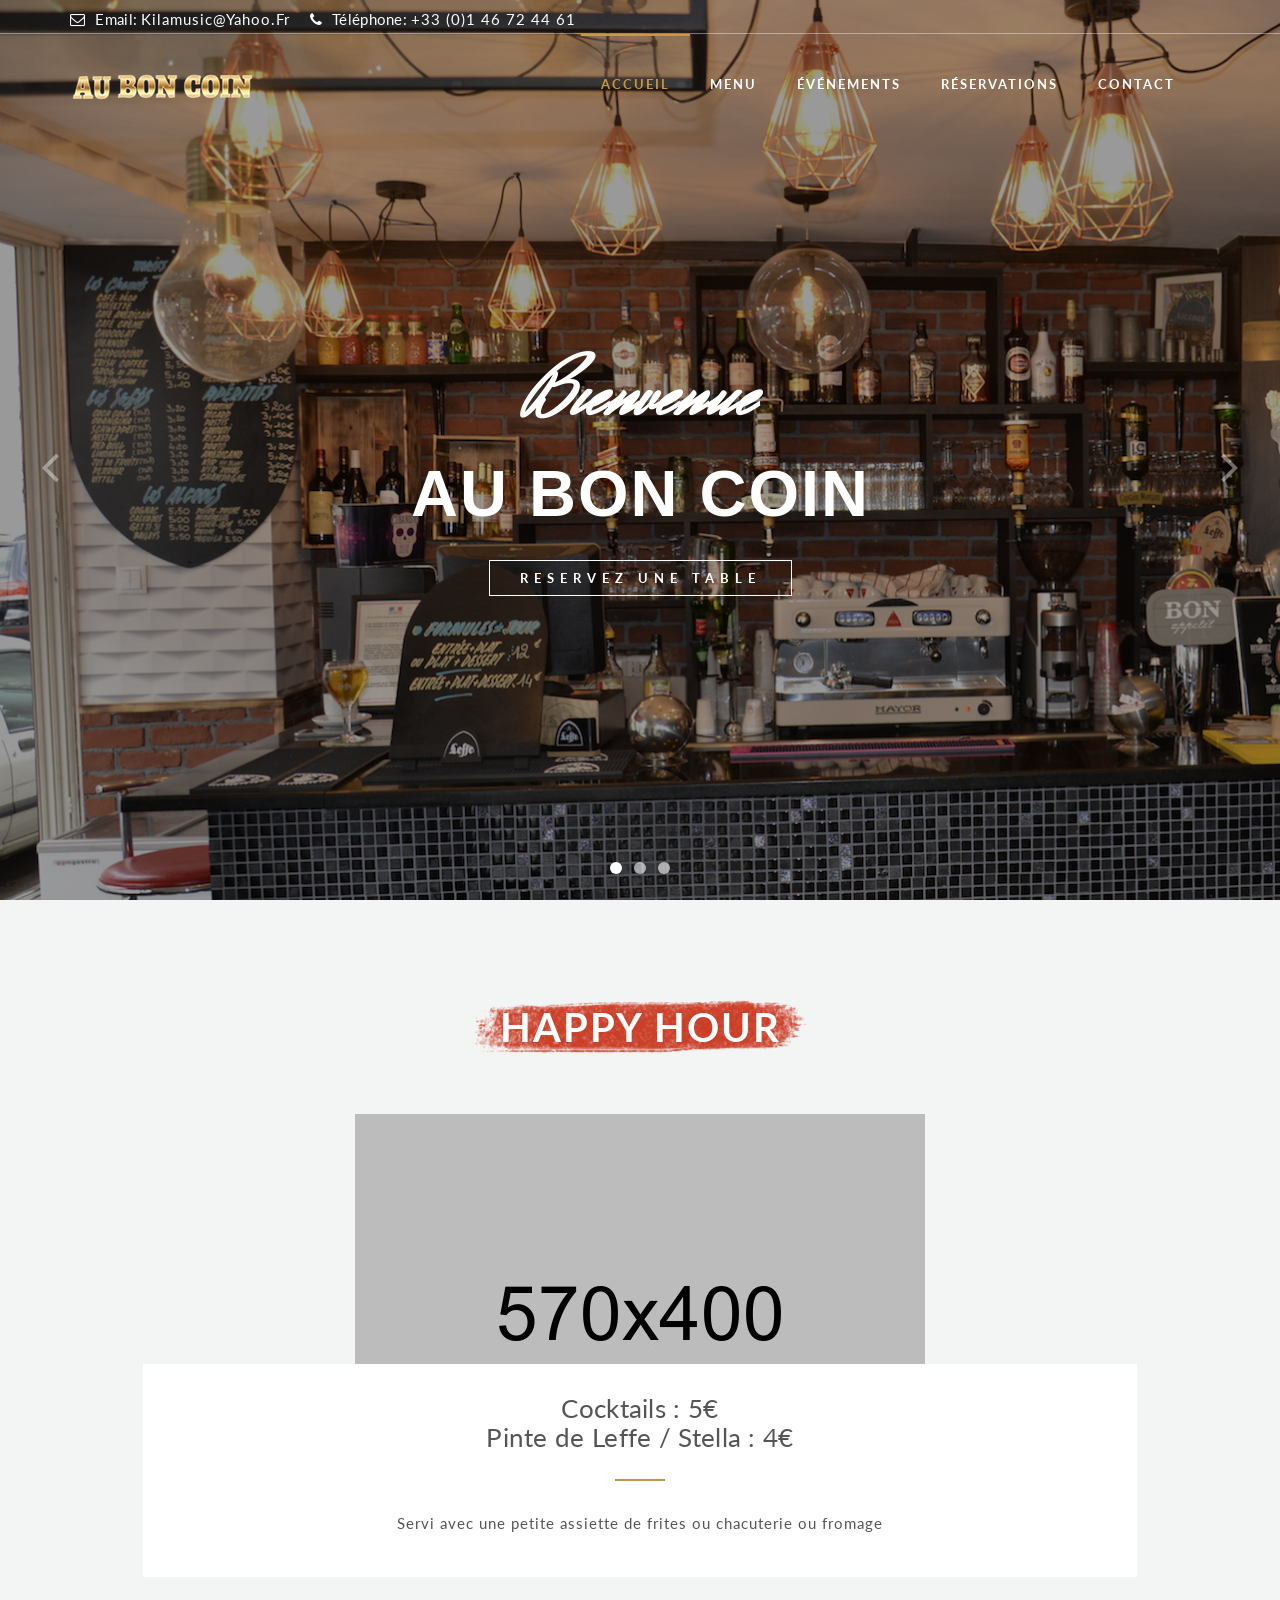
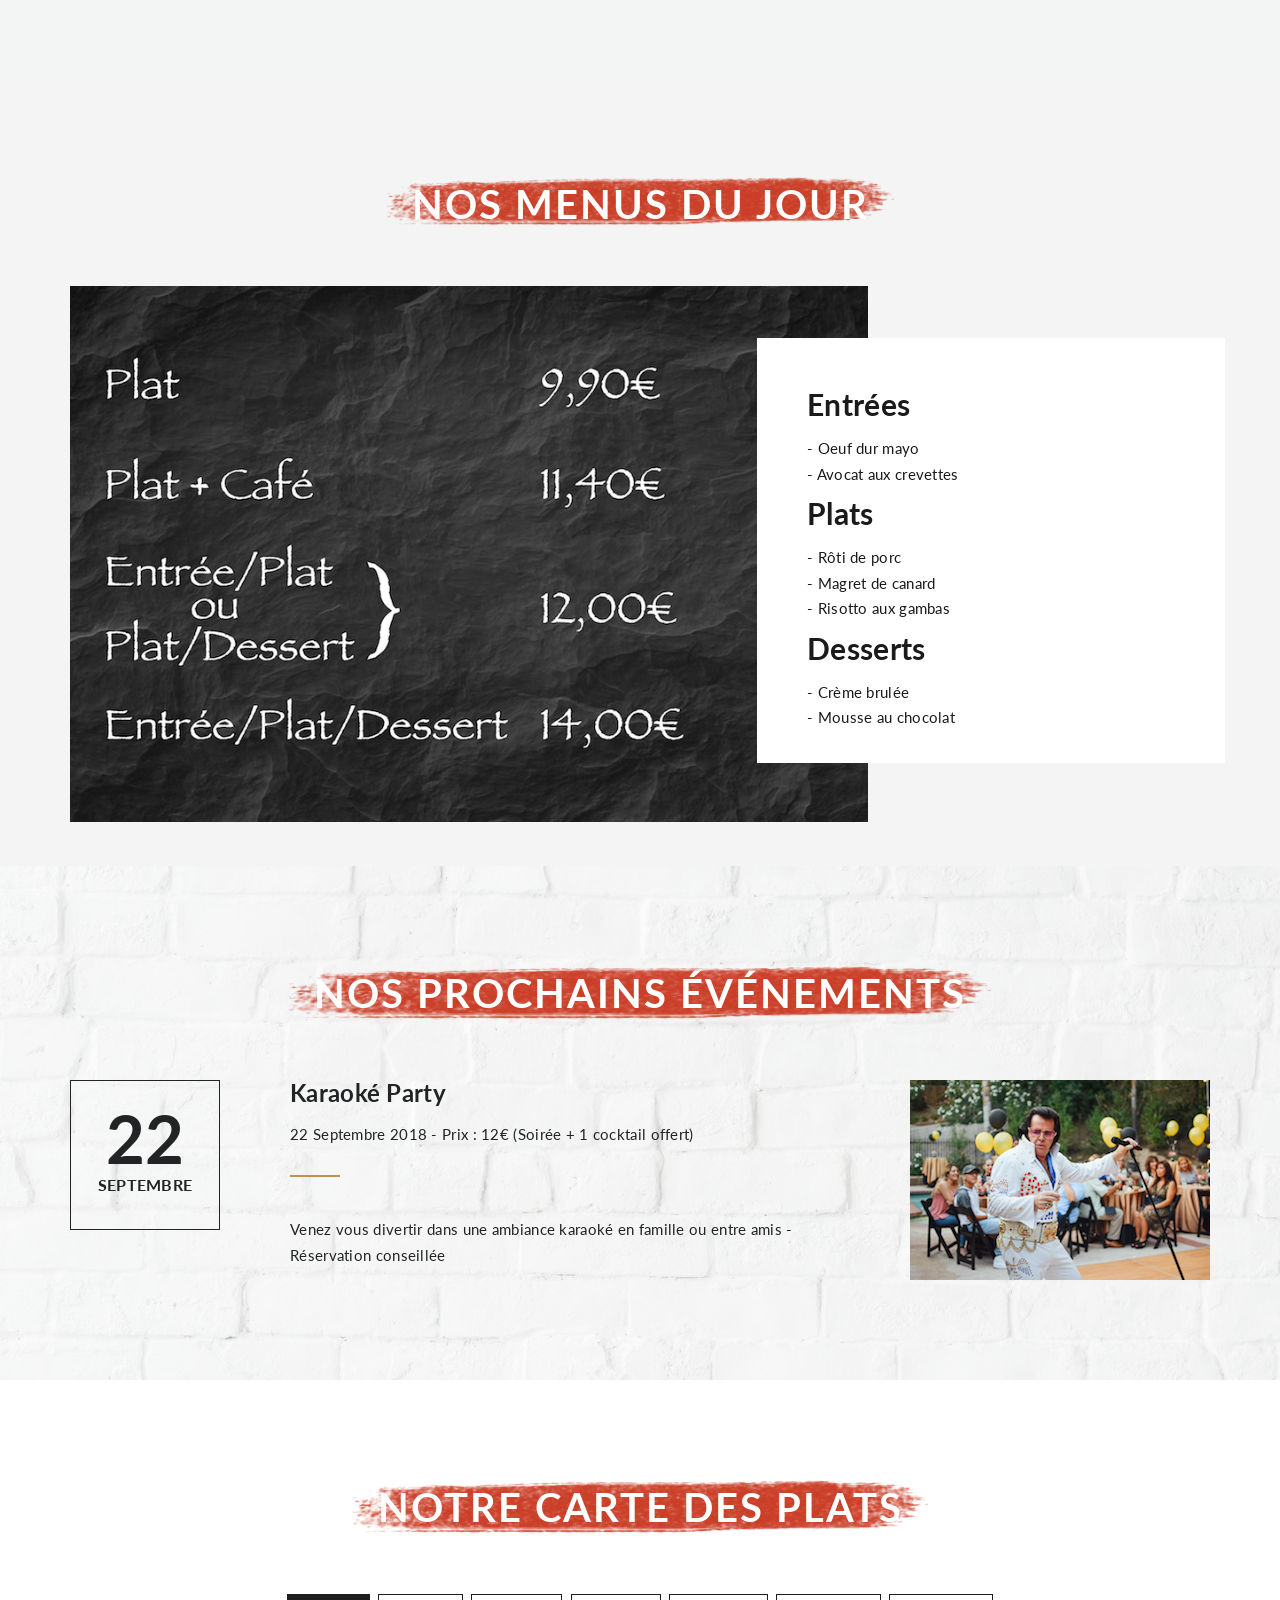
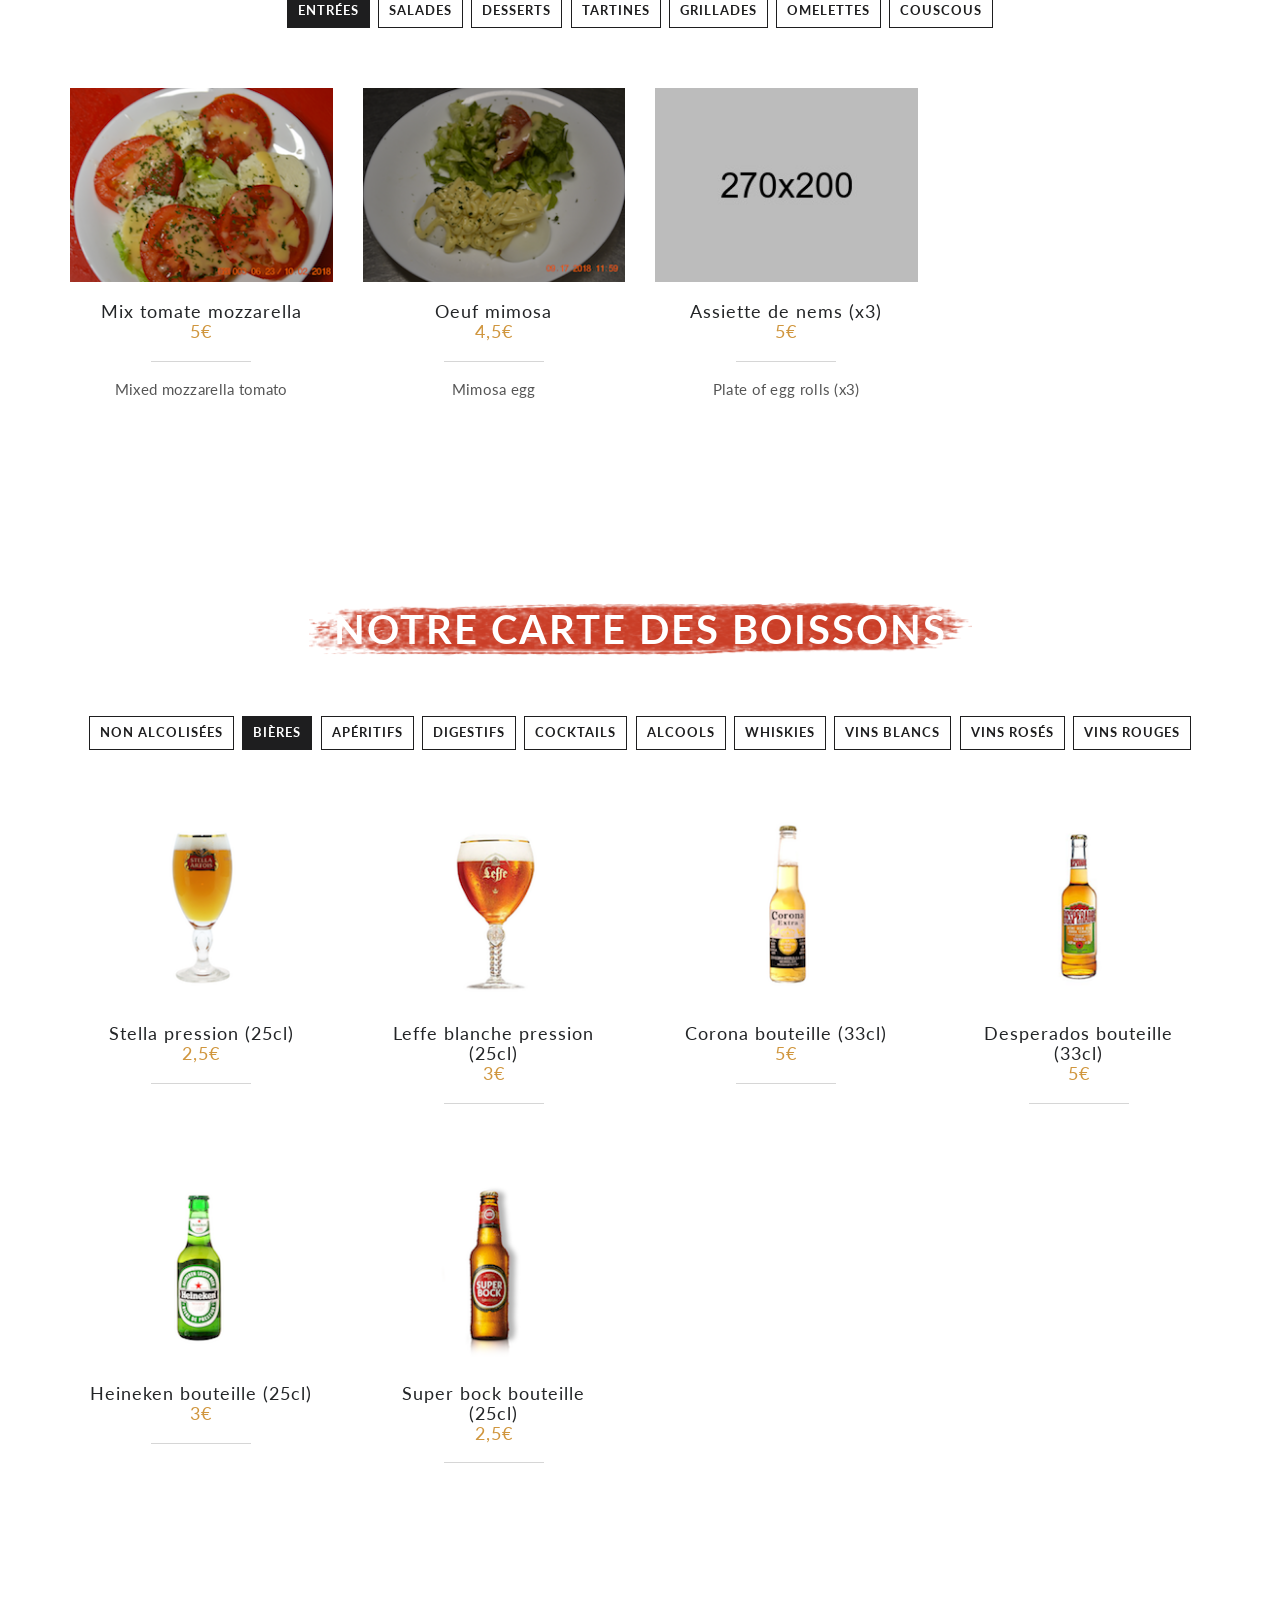
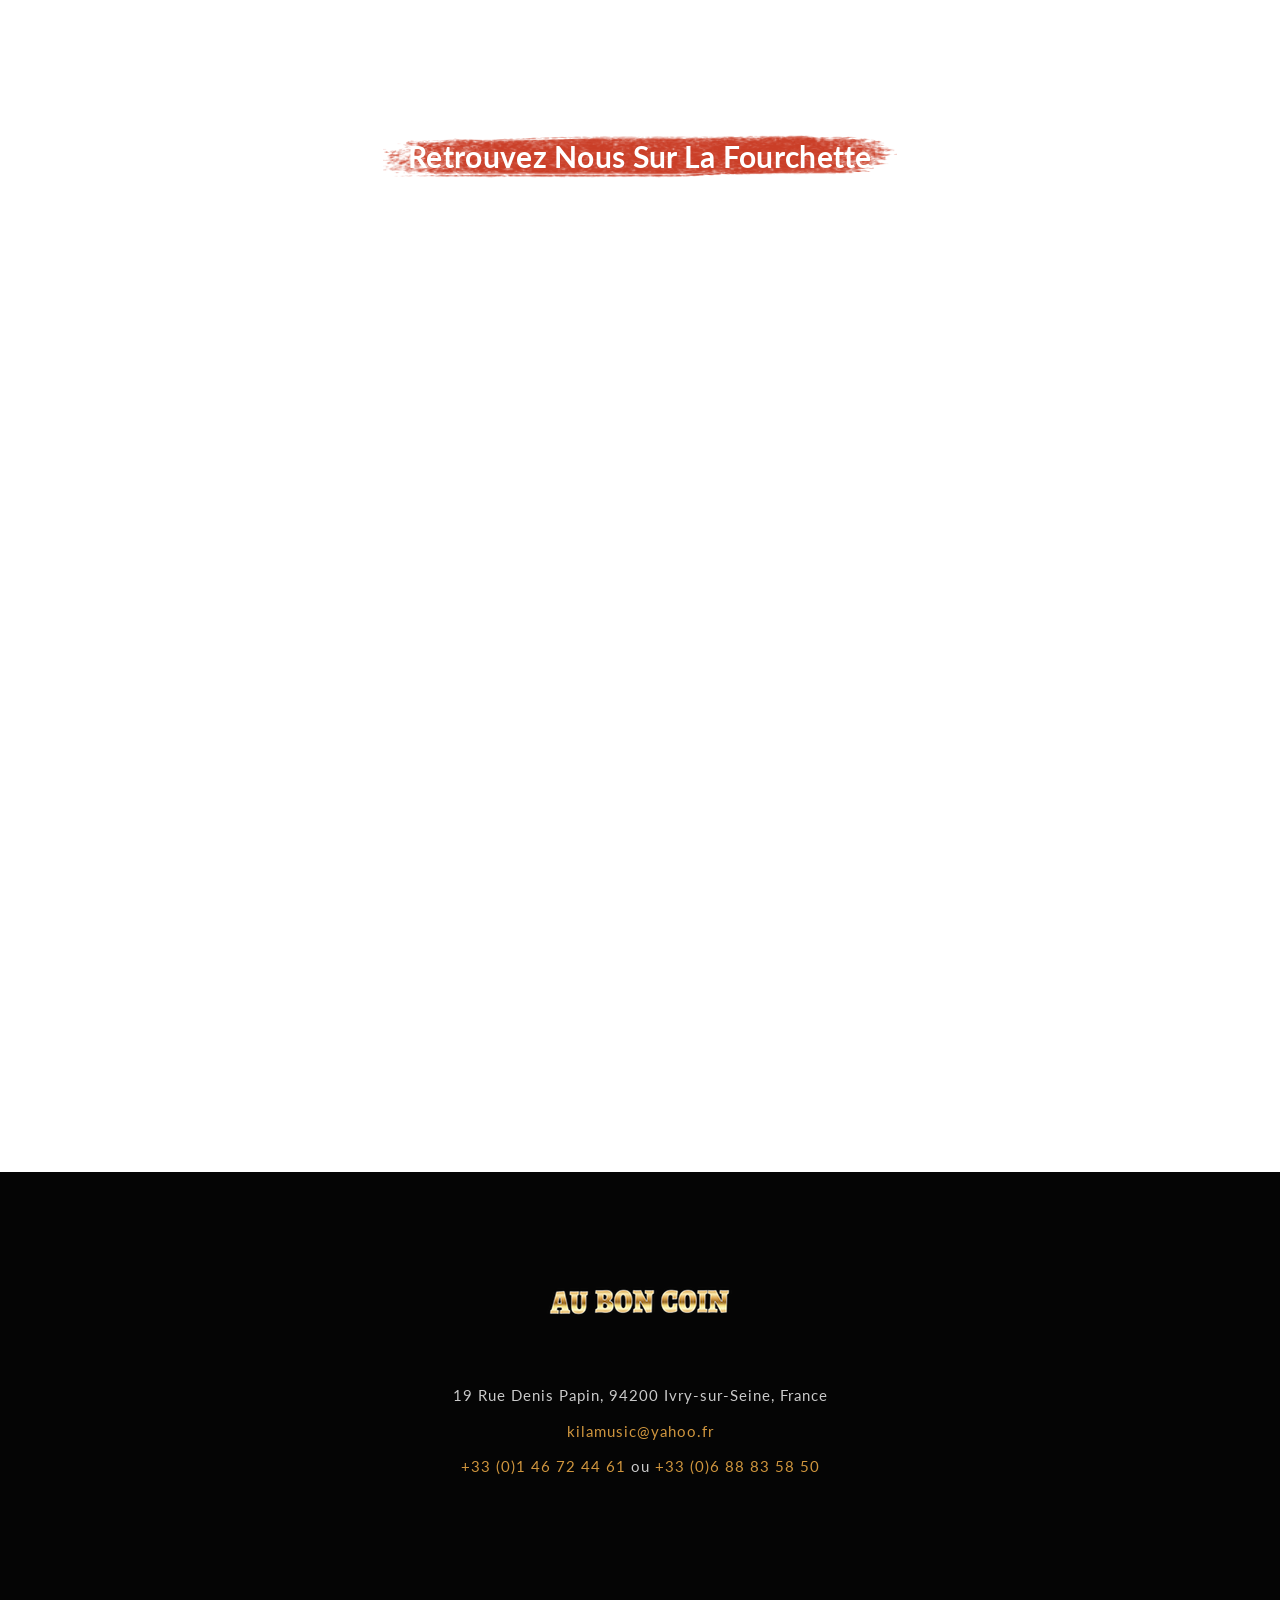
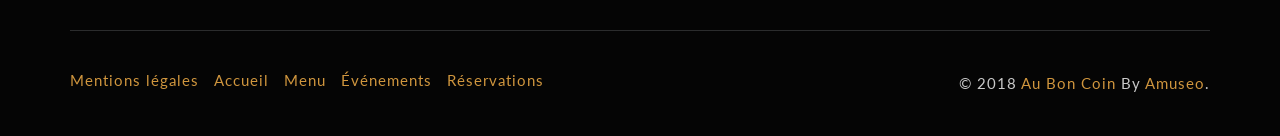
==== Site/owl-restaurant/index.html @ 26fad0d8 "photo + happy hour" ====
<!doctype html>
<!--[if lt IE 7]>      <html class="no-js lt-ie9 lt-ie8 lt-ie7" lang=""> <![endif]-->
<!--[if IE 7]>         <html class="no-js lt-ie9 lt-ie8" lang=""> <![endif]-->
<!--[if IE 8]>         <html class="no-js lt-ie9" lang=""> <![endif]-->
<!--[if gt IE 8]><!-->
<html class="no-js" lang="fr">
<!--<![endif]-->

<head>
    <!--====== USEFULL META ======-->
    <meta charset="UTF-8">
    <meta http-equiv="X-UA-Compatible" content="IE=edge">
    <meta name="viewport" content="width=device-width, initial-scale=1">
    <meta name="description" content="Restaurant Au Bon Coin à Ivry sur Seine, consulter notre menu et effectuer une reservation." />
    <meta name="keywords" content="Video, youtube, vimeo" />
    <meta property="og:title" content="Au Bon Coin Ivry sur Seine | Accueil"/>
    <meta property="og:type" content="website"/>
    <meta property="og:image" content="img/logo/apple-touch-icon-144x144.png"/>
    <meta property="og:url" content="https://auboncoin-ivry.fr"/>
    <meta property="og:title" content="Au Bon Coin"/>
    <meta property="og:description" content="Restaurant Au Bon Coin à Ivry sur Seine, consulter notre menu et effectuer une reservation."/>

    <!--====== TITLE TAG ======-->
    <title>Au Bon Coin Ivry sur Seine | Accueil</title>

    <!--====== FAVICON ICON =======-->
    <link rel="shortcut icon" type="image/ico" href="img/favicon.png" />

    <!--====== STYLESHEETS ======-->
    <link rel="stylesheet" href="css/normalize.css">
    <link rel="stylesheet" href="css/animate.css">
    <link rel="stylesheet" href="css/pogo-slider.css">
    <link rel="stylesheet" href="css/owl.carousel.css">
    <link rel="stylesheet" href="css/datepicker.css">
    <link rel="stylesheet" href="css/timepicker.min.css">
    <link rel="stylesheet" href="css/magnific-popup.css">
    <link href="css/bootstrap.min.css" rel="stylesheet">
    <link href="css/font-awesome.min.css" rel="stylesheet">

    <!--====== MAIN STYLESHEETS ======-->
    <link href="style.css" rel="stylesheet">
    <link href="css/responsive.css" rel="stylesheet">

    <script src="js/vendor/modernizr-2.8.3.min.js"></script>
    <!--[if lt IE 9]>
        <script src="//oss.maxcdn.com/html5shiv/3.7.2/html5shiv.min.js"></script>
        <script src="//oss.maxcdn.com/respond/1.4.2/respond.min.js"></script>
        <![endif]-->
</head>

<body class="home-three">

    <!--[if lt IE 8]>
        <p class="browserupgrade">You are using an <strong>outdated</strong> browser. Please <a href="http://browsehappy.com/">upgrade your browser</a> to improve your experience.</p>
    <![endif]-->

    <!--- PRELOADER -->
    <div class="preeloader">
        <div class="preloader-spinner"><i class="fa fa-cutlery"></i></div>
    </div>

    <!--SCROLL TO TOP-->
    <a href="#slider" class="scrolltotop"><i class="fa fa-long-arrow-up"></i></a>

    <!--START TOP AREA-->
    <header class="top-area" id="home">
        <div class="header-top-area">
            <div class="top-bar">
                <div class="container">
                    <div class="row">
                        <div class="col-md-7 col-lg-6 col-sm-8">
                            <div class="call-to-action">
                                <p><i class="fa fa-envelope-o"></i>Email: <a href="#">kilamusic@yahoo.fr</a></p>
                                <p><i class="fa fa-phone"></i>Téléphone: <a href="#">+33 (0)1 46 72 44 61 </a></p>
                            </div>
                        </div>
                    </div>
                </div>
            </div>

            <!--MAINMENU AREA-->
            <div class="mainmenu-area" id="mainmenu-area">
                <div class="mainmenu-area-bg"></div>
                <nav class="navbar">
                    <div class="container">
                        <div class="navbar-header">
                            <button class="collapsed navbar-toggle" type="button" data-toggle="collapse" data-target=".bs-example-js-navbar-scrollspy">
                                <span class="sr-only">Toggle navigation</span>
                                <span class="icon-bar"></span>
                                <span class="icon-bar"></span>
                                <span class="icon-bar"></span>
                            </button>
                            <a href="index.html" class="navbar-brand"><img src="img/main_logo_black.png" alt="logo"></a>
                            <a href="index.html" class="navbar-brand white"><img src="img/main_logo.png" alt="logo"></a>
                        </div>
                        <div class="collapse navbar-collapse bs-example-js-navbar-scrollspy">

                            <ul id="nav" class="nav navbar-nav cl-effect-11">
                                <li class="active"><a class="at-drop-down" href="index.html">Accueil <i class="hidden-md hidden-lg fa fa-angle-down"></i></a></li>
                                <li><a href="carte.html">Menu</a></li>
                                <li><a class="at-drop-down" href="events.html">Événements <i class="hidden-md hidden-lg fa fa-angle-down"></i></a></li>
                                <li><a href="reservation.html">Réservations</a></li>
                                <li><a href="contact.html">Contact</a></li>
                            </ul>
                        </div>
                    </div>
                </nav>
            </div>
            <!--END MAINMENU AREA END-->
        </div>

        <!--HHOME SLIDER AREA-->
        <div class="slider-area" id="slider">
            <div class="pogoSlider">
                <div class="pogoSlider-slide" data-transition="fade" data-duration="1500" style="background:url(img/slider/fond1.png) no-repeat scroll 0 0 / cover;">
                    <h2 class="pogoSlider-slide-element" data-in="expand" data-out="expand" data-duration="700">Bienvenue</h2>
                    <h1 class="pogoSlider-slide-element" data-in="expand" data-out="expand" data-duration="1500"><span>Au bon coin</span></h1>
                    <h3 class="pogoSlider-slide-element" data-in="expand" data-out="expand" data-duration="2300"><a href="reservation.html">Reservez une table</a></h3>
                </div>
                <div class="pogoSlider-slide" data-transition="fade" style="background:url(img/slider/fond2.png) no-repeat scroll 0 0 / cover;">
                    <h2 class="pogoSlider-slide-element" data-in="expand" data-out="expand" data-duration="700">Nos menus</h2>
                    <h1 class="pogoSlider-slide-element" data-in="expand" data-out="expand" data-duration="1500">Regardez la carte <span>du jour !</span></h1>
                    <h3 class="pogoSlider-slide-element" data-in="expand" data-out="expand" data-duration="2300"><a href="carte.html">Nos menus du jour</a></h3>
                </div>
                <div class="pogoSlider-slide" data-transition="fade" style="background:url(img/slider/fond3.png) no-repeat scroll 0 0 / cover;">
                    <h2 class="pogoSlider-slide-element" data-in="expand" data-out="expand" data-duration="700">Nos évènements</h2>
                    <h1 class="pogoSlider-slide-element" data-in="expand" data-out="expand" data-duration="1500">Toutes les semaines, <span>changez d'ambiance</span></h1>
                    <h3 class="pogoSlider-slide-element" data-in="expand" data-out="expand" data-duration="2300"><a href="events.html">Nos évènements</a></h3>
                </div>
            </div>
        </div>
        <!--HOME SLIDER AREA END-->

    </header>
    <!--END TOP AREA-->

    <!--BLOG AREA-->
    <section class="blog-area section-padding">
        <div class="container wow fadeIn">
            <div class="row">
                    <div class="area-title text-center">
                        <h3>Happy Hour</h3>
                    </div>
            </div>
            <div class="row">

                    <div class="single-post text-center">
                        <div class="blog-post-img ">
                            <img src="img/blog/blog-2.jpg" alt="">
                        </div>
                        <div class="post-details">

                            <h3>Cocktails : 5€ </br>Pinte de Leffe / Stella : 4€</h3>

                            <p class="post-meta">Servi avec une petite assiette de frites ou chacuterie ou fromage</p>
                        </div>
                </div>
            </div>
        </div>
    </section>
    <!--BLOG AREA END-->
    <!--PROMOTIONS AREA-->
    <section class="style-three home-three promotions-area section-padding">
        <div class="promotion-area-bg"></div>
        <div class="container wow fadeIn">
            <div class="row">
                <div class="col-md-12 col-lg-12 col-sm-12 col-xs-12">
                    <div class="area-title text-center">
                        <h3>Nos menus du jour</h3>
                    </div>
                </div>
            </div>
            <div class="row">
                <div class="menu-discount-offer col-md-12 col-lg-12 col-sm-12 col-xs-12">
                    <div class="single-promotions">
                        <div class="promotions-img">
                            <img src="img/promotions/ardoise.png" alt="">
                        </div>
                        <div class="promotions-details">
                            <h3>Entrées </h3>
                            <p>- Oeuf dur mayo </br>- Avocat aux crevettes</p>
                            <h3>Plats </h3>
                            <p>- Rôti de porc </br>- Magret de canard </br>- Risotto aux gambas</p>
                            <h3>Desserts </h3>
                            <p>- Crème brulée </br>- Mousse au chocolat</p>

                        </div>
                    </div>


                </div>
            </div>
        </div>
    </section>
    <!--PROMOTIONS AREA END-->

    <!--EVENT AREA-->
    <section class="event-area section-padding">
        <div class="event-area-bg"></div>
        <div class="container wow fadeIn">
            <div class="row">
                <div class="col-md-12 col-lg-12 col-sm-12 col-xs-12">
                    <div class="area-title text-center">
                        <h3>Nos prochains Événements </h3>
                    </div>
                </div>
            </div>
            <div class="row event-list">
                <div class="col-md-12 col-lg-12 col-sm-12 col-xs-12">
                    <div class="single-event">
                        <div class="event-img">
                            <img src="img/event/event_karaoke.png" alt="">
                        </div>
                        <div class="event-content">
                            <div class="event-date">
                                <p><span>22</span>Septembre</p>
                            </div>
                            <div class="event-details">
                                <h3><a href="single-event.html">Karaoké Party</a></h3>
                                <p class="event-meta">22 Septembre 2018 - Prix : 12€ (Soirée + 1 cocktail offert)</p>
                                <p>Venez vous divertir dans une ambiance karaoké en famille ou entre amis - Réservation conseillée</p>
                            </div>
                        </div>
                    </div>

                    <!-- <div class="single-event">
                        <div class="event-img">
                            <img src="img/event/event_2.jpg" alt="">
                        </div>
                        <div class="event-content">
                            <div class="event-date">
                                <p><span>22</span>December</p>
                            </div>
                            <div class="event-details">
                                <h3><a href="single-event.html">Ktherine Ryan to host Event Awards 2017</a></h3>
                                <p class="event-meta"><a href="#">29 September 2017 </a>- 196 Manhattan, MY, USA</p>
                                <p>Comedian Katherine Ryan will present this year's Event Awards on 13 October at the iconic Eventim Apollo in Hammersmith, London.</p>
                            </div>
                        </div>
                    </div> -->
                </div>
            </div>
        </div>
    </section>
    <!--EVENT AREA END-->





    <!--MENUS AREA-->
    <section class="menus-area section-padding" id="menu1">
        <div class="container wow fadeIn">
            <div class="row">
                <div class="col-md-12 col-lg-12 col-sm-12 col-xs-12">
                    <div class="area-title text-center">
                        <h3>Notre carte des plats</h3>
                    </div>
                </div>
            </div>
            <div class="row">
                <div class="col-md-12 col-lg-12 col-sm-12 col-xs-12">
                    <div class="food-menu-list-menu">
                        <ul>
                            <li class="filter1" data-filter=".entree">Entrées</li>
                            <li class="filter1" data-filter=".salade">Salades</li>
                            <li class="filter1" data-filter=".dessert">Desserts</li>
                            <li class="filter1" data-filter=".tartine">Tartines</li>
                            <li class="filter1" data-filter=".grill">Grillades</li>
                            <li class="filter1" data-filter=".omelette">Omelettes</li>
                            <li class="filter1" data-filter=".couscous">Couscous</li>


                        </ul>
                    </div>
                </div>
            </div>
            <div class="row food-menu-list">
                <div class="mix col-md-3 col-lg-3 col-sm-6 col-xs-12 single-menu entree">
                    <div class="food-menu-img">
                        <a  class="menu-popup" data-effect="mfp-zoom-out"><img src="img/menu/tomate.png" alt=""></a>
                    </div>
                    <div class="food-menu-details">
                        <h4>Mix tomate mozzarella  <span class="menu-price">5€</span></h4>
                        <p class="menu-speacification"><span>Mixed mozzarella tomato</span></p>

                    </div>
                </div>
                <div class="mix col-md-3 col-lg-3 col-sm-6 col-xs-12 single-menu entree">
                    <div class="food-menu-img">
                        <a  class="menu-popup" data-effect="mfp-zoom-out"><img src="img/menu/oeuf.png" alt=""></a>
                    </div>
                    <div class="food-menu-details">
                        <h4>Oeuf mimosa<span class="menu-price"><br>4,5€</span></h4>
                        <p class="menu-speacification"><span>Mimosa egg</span></p>

                    </div>
                </div>
                <div class="mix col-md-3 col-lg-3 col-sm-6 col-xs-12 single-menu entree">
                    <div class="food-menu-img">
                        <a href="img/menu/menu_2.jpg" class="menu-popup" data-effect="mfp-zoom-out"><img src="img/menu/menu_2.jpg" alt=""></a>
                    </div>
                    <div class="food-menu-details">
                        <h4>Assiette de nems (x3)<span class="menu-price"><br>5€</span></h4>
                        <p class="menu-speacification"><span>Plate of egg rolls (x3)</span></p>
                    </div>
                </div>

                <!--les salades-->

                <div class="mix col-md-3 col-lg-3 col-sm-6 col-xs-12 single-menu salade">
                    <div class="food-menu-img">
                        <a href="img/menu/menu_4.jpg" class="menu-popup" data-effect="mfp-zoom-out"><img src="img/menu/menu_4.jpg" alt=""></a>
                    </div>
                    <div class="food-menu-details">
                        <h4>La Parisienne <span class="menu-price"><br>9€</span></h4>
                        <p class="menu-speacification"><span>jambon (ham) - salade (salad) - tomate (tomato) - gruyère (cheese) - oeuf (egg)</span></p>
                    </div>
                </div>
                <div class="mix col-md-3 col-lg-3 col-sm-6 col-xs-12 single-menu salade">
                    <div class="food-menu-img">
                        <a href="img/menu/menu_4.jpg" class="menu-popup" data-effect="mfp-zoom-out"><img src="img/menu/menu_4.jpg" alt=""></a>
                    </div>
                    <div class="food-menu-details">
                        <h4>La Norvégienne <span class="menu-price"><br>9,5€</span></h4>
                        <p class="menu-speacification"><span>salade (salad) - tomate (tomato) - saumon (salmon) - pomme de terre (potato)</span></p>
                    </div>
                </div>
                <div class="mix col-md-3 col-lg-3 col-sm-6 col-xs-12 single-menu salade">
                    <div class="food-menu-img">
                        <a href="img/menu/menu_4.jpg" class="menu-popup" data-effect="mfp-zoom-out"><img src="img/menu/menu_4.jpg" alt=""></a>
                    </div>
                    <div class="food-menu-details">
                        <h4>La Chef <span class="menu-price"><br>10€</span></h4>
                        <p class="menu-speacification"><span>Laissez nous faire... (Let us make...)</span></p>
                    </div>
                </div>

                <!--les desserts-->


                <div class="mix col-md-3 col-lg-3 col-sm-6 col-xs-12 single-menu dessert">
                    <div class="food-menu-img">
                        <a href="img/menu/menu_4.jpg" class="menu-popup" data-effect="mfp-zoom-out"><img src="img/menu/menu_4.jpg" alt=""></a>
                    </div>
                    <div class="food-menu-details">
                        <h4>Mousse aux chocolat <span class="menu-price"><br>4€</span></h4>
                        <p class="menu-speacification"><span>Chocolate mousse</span></p>


                    </div>
                </div>
                <div class="mix col-md-3 col-lg-3 col-sm-6 col-xs-12 single-menu dessert">
                    <div class="food-menu-img">
                        <a href="img/menu/menu_4.jpg" class="menu-popup" data-effect="mfp-zoom-out"><img src="img/menu/menu_4.jpg" alt=""></a>
                    </div>
                    <div class="food-menu-details">
                        <h4>Tarte de saison <span class="menu-price"><br>5€</span></h4>
                        <p class="menu-speacification"><span>Seasonal pie</span></p>
                        <p class="menu-speacification"><span><br></span></p>
                        <p class="menu-speacification"><span><br></span></p>

                    </div>
                </div>
                <div class="mix col-md-3 col-lg-3 col-sm-6 col-xs-12 single-menu dessert">
                    <div class="food-menu-img">
                        <a href="img/menu/menu_4.jpg" class="menu-popup" data-effect="mfp-zoom-out"><img src="img/menu/menu_4.jpg" alt=""></a>
                    </div>
                    <div class="food-menu-details">
                        <h4>Salade de fruits <span class="menu-price"><br>4€</span></h4>
                        <p class="menu-speacification"><span>Fruits salad</span></p>
                    </div>
                </div>
                <div class="mix col-md-3 col-lg-3 col-sm-6 col-xs-12 single-menu dessert">
                    <div class="food-menu-img">
                        <a href="img/menu/menu_4.jpg" class="menu-popup" data-effect="mfp-zoom-out"><img src="img/menu/menu_4.jpg" alt=""></a>
                    </div>
                    <div class="food-menu-details">
                        <h4>Moelleux au chocolat<span class="menu-price"><br>5€</span></h4>
                        <p class="menu-speacification"><span>Chocolate cake</span></p>
                    </div>
                </div>
                <div class="mix col-md-3 col-lg-3 col-sm-6 col-xs-12 single-menu dessert">
                    <div class="food-menu-img">
                        <a href="img/menu/menu_4.jpg" class="menu-popup" data-effect="mfp-zoom-out"><img src="img/menu/menu_4.jpg" alt=""></a>
                    </div>
                    <div class="food-menu-details">
                        <h4>Glace x3 boules + chantilly<span class="menu-price"><br>4,5€</span></h4>
                        <p class="menu-speacification"><span>Ice balls x3 + whipped cream</span></p>
                    </div>
                </div>


                <!--les tartines-->

                <div class="mix col-md-3 col-lg-3 col-sm-6 col-xs-12 single-menu tartine">
                    <div class="food-menu-img">
                        <a href="img/menu/menu_4.jpg" class="menu-popup" data-effect="mfp-zoom-out"><img src="img/menu/menu_4.jpg" alt=""></a>
                    </div>
                    <div class="food-menu-details">
                        <h4>Croque-monsieur<span class="menu-price"><br>8€</span></h4>
                        <p class="menu-speacification"><span>jambon (ham) - fromage (cheese) - frites (chips) - salade (salad)</span></p>
                    </div>
                </div>
                <div class="mix col-md-3 col-lg-3 col-sm-6 col-xs-12 single-menu tartine">
                    <div class="food-menu-img">
                        <a href="img/menu/menu_4.jpg" class="menu-popup" data-effect="mfp-zoom-out"><img src="img/menu/menu_4.jpg" alt=""></a>
                    </div>
                    <div class="food-menu-details">
                        <h4>Croque-madame<span class="menu-price"><br>8,5€</span></h4>
                        <p class="menu-speacification"><span>jambon (ham) - fromage (cheese) - oeuf (egg) - frites (chips) - salade (salad)</span></p>
                    </div>
                </div>



                <!--les grillades-->

                <div class="mix col-md-3 col-lg-3 col-sm-6 col-xs-12 single-menu grill">
                    <div class="food-menu-img">
                        <a href="img/menu/menu_4.jpg" class="menu-popup" data-effect="mfp-zoom-out"><img src="img/menu/menu_4.jpg" alt=""></a>
                    </div>
                    <div class="food-menu-details">
                        <h4>Bavette grillée<span class="menu-price"><br>11€</span></h4>
                        <p class="menu-speacification"><span>grilled steak - Haricot vert (green beans) ou/or frites (chips)</span></p>
                        <p class="menu-speacification"><span><br></span></p>
                    </div>
                </div>
                <div class="mix col-md-3 col-lg-3 col-sm-6 col-xs-12 single-menu grill">
                    <div class="food-menu-img">
                        <a href="img/menu/menu_4.jpg" class="menu-popup" data-effect="mfp-zoom-out"><img src="img/menu/menu_4.jpg" alt=""></a>
                    </div>
                    <div class="food-menu-details">
                        <h4>Entrecôte grillée<span class="menu-price"><br>15€</span></h4>
                        <p class="menu-speacification"><span>grilled rib steak - Haricot vert (green beans) ou/or frites (chips)</span></p>
                        <p class="menu-speacification"><span><br></span></p>
                    </div>
                </div>
                <div class="mix col-md-3 col-lg-3 col-sm-6 col-xs-12 single-menu grill">
                    <div class="food-menu-img">
                        <a href="img/menu/menu_4.jpg" class="menu-popup" data-effect="mfp-zoom-out"><img src="img/menu/menu_4.jpg" alt=""></a>
                    </div>
                    <div class="food-menu-details">
                        <h4>Pavé de saumon<span class="menu-price"><br>11€</span></h4>
                        <p class="menu-speacification"><span>Salmon filet - Haricot vert (green beans) ou/or frites (chips)</span></p>
                        <p class="menu-speacification"><span><br></span></p>
                    </div>
                </div>

                <!--les omelettes-->

                <div class="mix col-md-3 col-lg-3 col-sm-6 col-xs-12 single-menu omelette">
                    <div class="food-menu-img">
                        <a href="img/menu/menu_4.jpg" class="menu-popup" data-effect="mfp-zoom-out"><img src="img/menu/menu_4.jpg" alt=""></a>
                    </div>
                    <div class="food-menu-details">
                        <h4>La Mixte<span class="menu-price"><br>8,5€</span></h4>
                        <p class="menu-speacification"><span>jambon (ham) - fromage aux herbes (cheese with herbs)</span></p>
                    </div>
                </div>
                <div class="mix col-md-3 col-lg-3 col-sm-6 col-xs-12 single-menu omelette">
                    <div class="food-menu-img">
                        <a href="img/menu/menu_4.jpg" class="menu-popup" data-effect="mfp-zoom-out"><img src="img/menu/menu_4.jpg" alt=""></a>
                    </div>
                    <div class="food-menu-details">
                        <h4>La Complète<span class="menu-price"><br>9€</span></h4>
                        <p class="menu-speacification"><span>jambon (ham) - fromage (cheese) - champignon (mushroom)</span></p>
                    </div>
                </div>

                <!--les couscous-->

                <div class="mix col-md-3 col-lg-3 col-sm-6 col-xs-12 single-menu couscous">
                    <div class="food-menu-img">
                        <a href="img/menu/menu_4.jpg" class="menu-popup" data-effect="mfp-zoom-out"><img src="img/menu/menu_4.jpg" alt=""></a>
                    </div>
                    <div class="food-menu-details">
                        <h4>Brochettes de boeuf<span class="menu-price"><br>12€</span></h4>
                        <p class="menu-speacification"><span>Beef skewer</span></p>
                        <p class="menu-speacification"><span>Mercredi - Vendredi</span></p>
                        <p class="menu-speacification"><span>Wednesday - Friday</span></p>
                    </div>
                </div>
                <div class="mix col-md-3 col-lg-3 col-sm-6 col-xs-12 single-menu couscous">
                    <div class="food-menu-img">
                        <a href="img/menu/menu_4.jpg" class="menu-popup" data-effect="mfp-zoom-out"><img src="img/menu/menu_4.jpg" alt=""></a>
                    </div>
                    <div class="food-menu-details">
                        <h4>Merguez<span class="menu-price"><br>11€</span></h4>
                        <p class="menu-speacification"><span>Mergez</span></p>
                        <p class="menu-speacification"><span>Mercredi - Vendredi</span></p>
                        <p class="menu-speacification"><span>Wednesday - Friday</span></p>
                    </div>
                </div>
                <div class="mix col-md-3 col-lg-3 col-sm-6 col-xs-12 single-menu couscous">
                    <div class="food-menu-img">
                        <a href="img/menu/menu_4.jpg" class="menu-popup" data-effect="mfp-zoom-out"><img src="img/menu/menu_4.jpg" alt=""></a>
                    </div>
                    <div class="food-menu-details">
                        <h4>Poulet<span class="menu-price"><br>13€</span></h4>
                        <p class="menu-speacification"><span>Chicken</span></p>
                        <p class="menu-speacification"><span>Mercredi - Vendredi</span></p>
                        <p class="menu-speacification"><span>Wednesday - Friday</span></p>
                    </div>
                </div>
                <div class="mix col-md-3 col-lg-3 col-sm-6 col-xs-12 single-menu couscous">
                    <div class="food-menu-img">
                        <a href="img/menu/menu_4.jpg" class="menu-popup" data-effect="mfp-zoom-out"><img src="img/menu/menu_4.jpg" alt=""></a>
                    </div>
                    <div class="food-menu-details">
                        <h4>Royal<span class="menu-price"><br>15€</span></h4>
                        <p class="menu-speacification"><span>brochette (beef skewer) - poulet (chicken) - merguez (mergez) - côte d'agneau (lamb chop)</span></p>
                        <p class="menu-speacification"><span>Mercredi - Vendredi</span></p>
                        <p class="menu-speacification"><span>Wednesday - Friday</span></p>
                    </div>
                </div>


            </div>
        </div>
    </section>
    <!--MENUS AREA END-->


    <!--MENUS drink AREA-->
    <section class="menus-area2 section-padding" id="menu2">
        <div class="container wow fadeIn">
            <div class="row">
                <div class="col-md-12 col-lg-12 col-sm-12 col-xs-12">
                    <div class="area-title text-center">
                        <h3>Notre carte DES BOISSONS </h3>
                    </div>
                </div>
            </div>
            <div class="row">
                <div class="col-md-12 col-lg-12 col-sm-12 col-xs-12">
                    <div class="food-menu-list-menu">
                        <ul>

                            <li class="filter2" data-filter=".drinks">Non alcolisées</li>
                            <li class="filter2" data-filter=".beer">Bières</li>
                            <li class="filter2" data-filter=".apero">Apéritifs</li>
                            <li class="filter2" data-filter=".dijo">Digestifs</li>
                            <li class="filter2" data-filter=".cocktail">Cocktails</li>
                            <li class="filter2" data-filter=".alcool">Alcools</li>
                            <li class="filter2" data-filter=".whisky">Whiskies</li>
                            <li class="filter2" data-filter=".blanc">vins blancs</li>
                            <li class="filter2" data-filter=".rose">vins rosés</li>
                            <li class="filter2" data-filter=".rouge">vins rouges</li>

                        </ul>
                    </div>
                </div>
            </div>
            <div class="row food-menu-list2">

                <!--les non-alcolisées-->

                <div class="mix col-md-3 col-lg-3 col-sm-6 col-xs-12 single-menu drinks">
                    <div class="food-menu-img">
                        <a  class="menu-popup" ><img src="img/menu/coca.png" alt="cocacola"></a>
                    </div>
                    <div class="food-menu-details">
                        <h4>Coca cola light/zéro (33cl) <span class="menu-price"><br>3,5€</span></h4>
                        <p class="menu-speacification"><span><br></span></p>

                    </div>
                </div>
                <div class="mix col-md-3 col-lg-3 col-sm-6 col-xs-12 single-menu drinks">
                    <div class="food-menu-img">
                        <a  class="menu-popup" data-effect="mfp-zoom-out"><img src="img/menu/schweppes.png" alt=""></a>
                    </div>
                    <div class="food-menu-details">
                        <h4>Schweppes tonic / agrumes (25cl) <span class="menu-price"><br>3,5€</span></h4>
                        <p class="menu-speacification"><span><br></span></p>

                    </div>
                </div>
                <div class="mix col-md-3 col-lg-3 col-sm-6 col-xs-12 single-menu drinks">
                    <div class="food-menu-img">
                        <a  class="menu-popup" data-effect="mfp-zoom-out"><img src="img/menu/orangina.png" alt=""></a>
                    </div>
                    <div class="food-menu-details">
                        <h4>Orangina (25cl) <span class="menu-price"><br>3,5€</span></h4>
                        <p class="menu-speacification"><span><br></span></p>
                        <p class="menu-speacification"><span><br></span></p>

                    </div>
                </div>
                <div class="mix col-md-3 col-lg-3 col-sm-6 col-xs-12 single-menu drinks">
                    <div class="food-menu-img">
                        <a  class="menu-popup" data-effect="mfp-zoom-out"><img src="img/menu/nestea.png" alt=""></a>
                    </div>
                    <div class="food-menu-details">
                        <h4>Nestea (25cl) <span class="menu-price"><br>3,5€</span></h4>
                        <p class="menu-speacification"><span><br></span></p>
                        <p class="menu-speacification"><span><br></span></p>

                    </div>
                </div>
                <div class="mix col-md-3 col-lg-3 col-sm-6 col-xs-12 single-menu drinks">
                    <div class="food-menu-img">
                        <a  class="menu-popup" data-effect="mfp-zoom-out"><img src="img/menu/jus.png" alt=""></a>
                    </div>
                    <div class="food-menu-details">
                        <h4>Jus de fruits (25cl) <span class="menu-price"><br>3,5€</span></h4>
                        <p class="menu-speacification"><span>orange - ananas - pomme - tomate - abricot - fraise - pamplemousse</span></p>

                    </div>
                </div>
                <div class="mix col-md-3 col-lg-3 col-sm-6 col-xs-12 single-menu drinks">
                    <div class="food-menu-img">
                        <a  class="menu-popup" data-effect="mfp-zoom-out"><img src="img/menu/vittel25.png" alt=""></a>
                    </div>
                    <div class="food-menu-details">
                        <h4>Vittel (25cl) <span class="menu-price"><br>3€</span></h4>
                        <p class="menu-speacification"><span><br></span></p>
                        <p class="menu-speacification"><span><br></span></p>
                        <p class="menu-speacification"><span><br></span></p>

                    </div>
                </div>
                <div class="mix col-md-3 col-lg-3 col-sm-6 col-xs-12 single-menu drinks">
                    <div class="food-menu-img">
                        <a  class="menu-popup" data-effect="mfp-zoom-out"><img src="img/menu/perrier33.png" alt=""></a>
                    </div>
                    <div class="food-menu-details">
                        <h4>Perrier (33cl) <span class="menu-price"><br>3,5€</span></h4>
                        <p class="menu-speacification"><span><br></span></p>
                        <p class="menu-speacification"><span><br></span></p>
                        <p class="menu-speacification"><span><br></span></p>

                    </div>
                </div>
                <div class="mix col-md-3 col-lg-3 col-sm-6 col-xs-12 single-menu drinks">
                    <div class="food-menu-img">
                        <a  class="menu-popup" data-effect="mfp-zoom-out"><img src="img/menu/perrier50.png" alt=""></a>
                    </div>
                    <div class="food-menu-details">
                        <h4>Perrier (50cl) <span class="menu-price"><br>4,5€</span></h4>
                        <p class="menu-speacification"><span><br></span></p>
                        <p class="menu-speacification"><span><br></span></p>
                        <p class="menu-speacification"><span><br></span></p>

                    </div>
                </div>
                <div class="mix col-md-3 col-lg-3 col-sm-6 col-xs-12 single-menu drinks">
                    <div class="food-menu-img">
                        <a  class="menu-popup" data-effect="mfp-zoom-out"><img src="img/menu/limonade25.png" alt=""></a>
                    </div>
                    <div class="food-menu-details">
                        <h4>Limonade (25cl) <span class="menu-price"><br>3,5€</span></h4>
                        <p class="menu-speacification"><span><br></span></p>

                    </div>
                </div>
                <div class="mix col-md-3 col-lg-3 col-sm-6 col-xs-12 single-menu drinks">
                    <div class="food-menu-img">
                        <a class="menu-popup" data-effect="mfp-zoom-out"><img src="img/menu/redbull.png" alt=""></a>
                    </div>
                    <div class="food-menu-details">
                        <h4>Red bull (25cl) <span class="menu-price"><br>4,5€</span></h4>
                        <p class="menu-speacification"><span><br></span></p>

                    </div>
                </div>
                <div class="mix col-md-3 col-lg-3 col-sm-6 col-xs-12 single-menu drinks">
                    <div class="food-menu-img">
                        <a  class="menu-popup" data-effect="mfp-zoom-out"><img src="img/menu/eau.png" alt=""></a>
                    </div>
                    <div class="food-menu-details">
                        <h4>Eau minérale <span class="menu-price"><br>4€</span></h4>
                        <p class="menu-speacification"><span><br></span></p>

                    </div>
                </div>
                <div class="mix col-md-3 col-lg-3 col-sm-6 col-xs-12 single-menu drinks">
                    <div class="food-menu-img">
                        <a  class="menu-popup" data-effect="mfp-zoom-out"><img src="img/menu/badoit1L.png" alt=""></a>
                    </div>
                    <div class="food-menu-details">
                        <h4>Badoit (1L) <span class="menu-price"><br>5,5€</span></h4>
                        <p class="menu-speacification"><span><br></span></p>

                    </div>
                </div>
                <div class="mix col-md-3 col-lg-3 col-sm-6 col-xs-12 single-menu drinks">
                    <div class="food-menu-img">
                        <a  class="menu-popup" data-effect="mfp-zoom-out"><img src="img/menu/perrier1L.png" alt=""></a>
                    </div>
                    <div class="food-menu-details">
                        <h4>Perrier (1L) <span class="menu-price"><br>5,5€</span></h4>
                        <p class="menu-speacification"><span><br></span></p>

                    </div>
                </div>
                <div class="mix col-md-3 col-lg-3 col-sm-6 col-xs-12 single-menu drinks">
                    <div class="food-menu-img">
                        <a  class="menu-popup" data-effect="mfp-zoom-out"><img src="img/menu/vittel1L.png" alt=""></a>
                    </div>
                    <div class="food-menu-details">
                        <h4>Vittel (1L) <span class="menu-price"><br>5,5€</span></h4>
                        <p class="menu-speacification"><span><br></span></p>

                    </div>
                </div>
                <div class="mix col-md-3 col-lg-3 col-sm-6 col-xs-12 single-menu drinks">
                    <div class="food-menu-img">
                        <a  class="menu-popup" data-effect="mfp-zoom-out"><img src="img/menu/expresso.png" alt=""></a>
                    </div>
                    <div class="food-menu-details">
                        <h4>Café expresso / allongé / fermé  <span class="menu-price"><br>1,5€</span></h4>
                        <p class="menu-speacification"><span><br></span></p>

                    </div>
                </div>
                <div class="mix col-md-3 col-lg-3 col-sm-6 col-xs-12 single-menu drinks">
                    <div class="food-menu-img">
                        <a  class="menu-popup" data-effect="mfp-zoom-out"><img src="img/menu/noisette.png" alt=""></a>
                    </div>
                    <div class="food-menu-details">
                        <h4>Café noisette <span class="menu-price"><br>1,5€</span></h4>
                        <p class="menu-speacification"><span><br></span></p>
                        <p class="menu-speacification"><span><br></span></p>

                    </div>
                </div>
                <div class="mix col-md-3 col-lg-3 col-sm-6 col-xs-12 single-menu drinks">
                    <div class="food-menu-img">
                        <a  class="menu-popup" data-effect="mfp-zoom-out"><img src="img/menu/expresso.png" alt=""></a>
                    </div>
                    <div class="food-menu-details">
                        <h4>Double expresso <span class="menu-price"><br>3€</span></h4>
                        <p class="menu-speacification"><span><br></span></p>
                        <p class="menu-speacification"><span><br></span></p>

                    </div>
                </div>
                <div class="mix col-md-3 col-lg-3 col-sm-6 col-xs-12 single-menu drinks">
                    <div class="food-menu-img">
                        <a  class="menu-popup" data-effect="mfp-zoom-out"><img src="img/menu/chocolat.png" alt=""></a>
                    </div>
                    <div class="food-menu-details">
                        <h4>Café crème / chocolat chaud  <span class="menu-price"><br>3,5€</span></h4>
                        <p class="menu-speacification"><span><br></span></p>

                    </div>
                </div>
                <div class="mix col-md-3 col-lg-3 col-sm-6 col-xs-12 single-menu drinks">
                    <div class="food-menu-img">
                        <a  class="menu-popup" data-effect="mfp-zoom-out"><img src="img/menu/viennois.png" alt=""></a>
                    </div>
                    <div class="food-menu-details">
                        <h4>Café ou chocolat viennois<span class="menu-price"><br>3,5€</span></h4>
                        <p class="menu-speacification"><span><br></span></p>

                    </div>
                </div>
                <div class="mix col-md-3 col-lg-3 col-sm-6 col-xs-12 single-menu drinks">
                    <div class="food-menu-img">
                        <a  class="menu-popup" data-effect="mfp-zoom-out"><img src="img/menu/lait.png" alt=""></a>
                    </div>
                    <div class="food-menu-details">
                        <h4>Lait chaud nature / miel<span class="menu-price"><br>3,5€</span></h4>
                        <p class="menu-speacification"><span><br></span></p>
                        <p class="menu-speacification"><span><br></span></p>

                    </div>
                </div>
                <div class="mix col-md-3 col-lg-3 col-sm-6 col-xs-12 single-menu drinks">
                    <div class="food-menu-img">
                        <a class="menu-popup" data-effect="mfp-zoom-out"><img src="img/menu/citron.png" alt=""></a>
                    </div>
                    <div class="food-menu-details">
                        <h4>Citron pressé chaud<span class="menu-price"><br>3,5€</span></h4>
                        <p class="menu-speacification"><span><br></span></p>
                        <p class="menu-speacification"><span><br></span></p>

                    </div>
                </div>
                <div class="mix col-md-3 col-lg-3 col-sm-6 col-xs-12 single-menu drinks">
                    <div class="food-menu-img">
                        <a  class="menu-popup" data-effect="mfp-zoom-out"><img src="img/menu/grog.png" alt=""></a>
                    </div>
                    <div class="food-menu-details">
                        <h4>Grog au Rhum<span class="menu-price"><br>5€</span></h4>
                        <p class="menu-speacification"><span><br></span></p>
                        <p class="menu-speacification"><span><br></span></p>

                    </div>
                </div>
                <div class="mix col-md-3 col-lg-3 col-sm-6 col-xs-12 single-menu drinks">
                    <div class="food-menu-img">
                        <a  class="menu-popup" data-effect="mfp-zoom-out"><img src="img/menu/vinchaud.png" alt=""></a>
                    </div>
                    <div class="food-menu-details">
                        <h4>Vin chaud<span class="menu-price"><br>3,5€</span></h4>
                        <p class="menu-speacification"><span><br></span></p>
                        <p class="menu-speacification"><span><br></span></p>

                    </div>
                </div>
                <div class="mix col-md-3 col-lg-3 col-sm-6 col-xs-12 single-menu drinks">
                    <div class="food-menu-img">
                        <a  class="menu-popup" data-effect="mfp-zoom-out"><img src="img/menu/the.png" alt=""></a>
                    </div>
                    <div class="food-menu-details">
                        <h4>Thé maison à la menthe<span class="menu-price"><br>4€</span></h4>
                        <p class="menu-speacification"><span><br></span></p>
                        <p class="menu-speacification"><span><br></span></p>

                    </div>
                </div>
                <div class="mix col-md-3 col-lg-3 col-sm-6 col-xs-12 single-menu drinks">
                    <div class="food-menu-img">
                        <a  class="menu-popup" data-effect="mfp-zoom-out"><img src="img/menu/infusion.png" alt=""></a>
                    </div>
                    <div class="food-menu-details">
                        <h4>Infusion<span class="menu-price"><br>3€</span></h4>
                        <p class="menu-speacification"><span><br></span></p>

                    </div>
                </div>

                <!--les bières-->

                <div class="mix col-md-3 col-lg-3 col-sm-6 col-xs-12 single-menu beer">
                    <div class="food-menu-img">
                        <a  class="menu-popup" data-effect="mfp-zoom-out"><img src="img/menu/stella25.png" alt=""></a>
                    </div>
                    <div class="food-menu-details">
                        <h4>Stella pression (25cl)<span class="menu-price"><br>2,5€</span></h4>
                        <p class="menu-speacification"><span><br></span></p>

                    </div>
                </div>
                <div class="mix col-md-3 col-lg-3 col-sm-6 col-xs-12 single-menu beer">
                    <div class="food-menu-img">
                        <a  class="menu-popup" data-effect="mfp-zoom-out"><img src="img/menu/leffeblanche25.png" alt=""></a>
                    </div>
                    <div class="food-menu-details">
                        <h4>Leffe blanche pression (25cl)<span class="menu-price"><br>3€</span></h4>
                        <p class="menu-speacification"><span><br></span></p>

                    </div>
                </div>
                <div class="mix col-md-3 col-lg-3 col-sm-6 col-xs-12 single-menu beer">
                    <div class="food-menu-img">
                        <a  class="menu-popup" data-effect="mfp-zoom-out"><img src="img/menu/corona.png" alt=""></a>
                    </div>
                    <div class="food-menu-details">
                        <h4>Corona bouteille (33cl)<span class="menu-price"><br>5€</span></h4>
                        <p class="menu-speacification"><span><br></span></p>
                        <p class="menu-speacification"><span><br></span></p>

                    </div>
                </div>
                <div class="mix col-md-3 col-lg-3 col-sm-6 col-xs-12 single-menu beer">
                    <div class="food-menu-img">
                        <a  class="menu-popup" data-effect="mfp-zoom-out"><img src="img/menu/despe.png" alt=""></a>
                    </div>
                    <div class="food-menu-details">
                        <h4>Desperados bouteille (33cl)<span class="menu-price"><br>5€</span></h4>
                        <p class="menu-speacification"><span><br></span></p>
                        <p class="menu-speacification"><span><br></span></p>


                    </div>
                </div>
                <div class="mix col-md-3 col-lg-3 col-sm-6 col-xs-12 single-menu beer">
                    <div class="food-menu-img">
                        <a  class="menu-popup" data-effect="mfp-zoom-out"><img src="img/menu/heineken.png" alt=""></a>
                    </div>
                    <div class="food-menu-details">
                        <h4>Heineken bouteille (25cl)<span class="menu-price"><br>3€</span></h4>
                        <p class="menu-speacification"><span><br></span></p>
                        <p class="menu-speacification"><span><br></span></p>
                        <p class="menu-speacification"><span><br></span></p>

                    </div>
                </div>
                <div class="mix col-md-3 col-lg-3 col-sm-6 col-xs-12 single-menu beer">
                    <div class="food-menu-img">
                        <a  class="menu-popup" data-effect="mfp-zoom-out"><img src="img/menu/superbock.png" alt=""></a>
                    </div>
                    <div class="food-menu-details">
                        <h4>Super bock bouteille (25cl)<span class="menu-price"><br>2,5€</span></h4>
                        <p class="menu-speacification"><span><br></span></p>
                        <p class="menu-speacification"><span><br></span></p>

                    </div>
                </div>


                <!--les apéritifs-->

                <div class="mix col-md-3 col-lg-3 col-sm-6 col-xs-12 single-menu apero">
                    <div class="food-menu-img">
                        <a  class="menu-popup" data-effect="mfp-zoom-out"><img src="img/menu/ricard.png" alt=""></a>
                    </div>
                    <div class="food-menu-details">
                        <h4>Ricard / Pastis (2cl) <span class="menu-price"><br>3€</span></h4>
                        <p class="menu-speacification"><span><br></span></p>
                        <p class="menu-speacification"><span><br></span></p>
                        <p class="menu-speacification"><span><br></span></p>

                    </div>
                </div>
                <div class="mix col-md-3 col-lg-3 col-sm-6 col-xs-12 single-menu apero">
                    <div class="food-menu-img">
                        <a  class="menu-popup" data-effect="mfp-zoom-out"><img src="img/menu/martini.png" alt=""></a>
                    </div>
                    <div class="food-menu-details">
                        <h4>Martini blanc / rouge (5cl)<span class="menu-price"><br>4€</span></h4>
                        <p class="menu-speacification"><span><br></span></p>
                        <p class="menu-speacification"><span><br></span></p>

                    </div>
                </div>
                <div class="mix col-md-3 col-lg-3 col-sm-6 col-xs-12 single-menu apero">
                    <div class="food-menu-img">
                        <a  class="menu-popup" data-effect="mfp-zoom-out"><img src="img/menu/porto.png" alt=""></a>
                    </div>
                    <div class="food-menu-details">
                        <h4>Porto (5cl)<span class="menu-price"><br>4€</span></h4>
                        <p class="menu-speacification"><span><br></span></p>
                        <p class="menu-speacification"><span><br></span></p>
                        <p class="menu-speacification"><span><br></span></p>

                    </div>
                </div>
                <div class="mix col-md-3 col-lg-3 col-sm-6 col-xs-12 single-menu apero">
                    <div class="food-menu-img">
                        <a  class="menu-popup" data-effect="mfp-zoom-out"><img src="img/menu/campari.png" alt=""></a>
                    </div>
                    <div class="food-menu-details">
                        <h4>Campari (5cl)<span class="menu-price"><br>4€</span></h4>
                        <p class="menu-speacification"><span><br></span></p>
                        <p class="menu-speacification"><span><br></span></p>
                        <p class="menu-speacification"><span><br></span></p>

                    </div>
                </div>
                <div class="mix col-md-3 col-lg-3 col-sm-6 col-xs-12 single-menu apero">
                    <div class="food-menu-img">
                        <a  class="menu-popup" data-effect="mfp-zoom-out"><img src="img/menu/americano.png" alt=""></a>
                    </div>
                    <div class="food-menu-details">
                        <h4>Americano (10cl)<span class="menu-price"><br>4€</span></h4>
                        <p class="menu-speacification"><span><br></span></p>
                        <p class="menu-speacification"><span><br></span></p>
                        <p class="menu-speacification"><span><br></span></p>

                    </div>
                </div>
                <div class="mix col-md-3 col-lg-3 col-sm-6 col-xs-12 single-menu apero">
                    <div class="food-menu-img">
                        <a  class="menu-popup" data-effect="mfp-zoom-out"><img src="img/menu/kir.png" alt=""></a>
                    </div>
                    <div class="food-menu-details">
                        <h4>Kir (14cl)<span class="menu-price"><br>3,5€</span></h4>
                        <p class="menu-speacification"><span>cassis - mûre - pêche - framboise</span></p>
                        <p class="menu-speacification"><span><br></span></p>

                    </div>
                </div>
                <div class="mix col-md-3 col-lg-3 col-sm-6 col-xs-12 single-menu apero">
                    <div class="food-menu-img">
                        <a  class="menu-popup" data-effect="mfp-zoom-out"><img src="img/menu/kirroyal.png" alt=""></a>
                    </div>
                    <div class="food-menu-details">
                        <h4>Kir royal (12cl)<span class="menu-price"><br>4,5€</span></h4>
                        <p class="menu-speacification"><span><br></span></p>
                        <p class="menu-speacification"><span><br></span></p>

                    </div>
                </div>


                <!--les digestifs-->

                <div class="mix col-md-3 col-lg-3 col-sm-6 col-xs-12 single-menu dijo">
                    <div class="food-menu-img">
                        <a  class="menu-popup" data-effect="mfp-zoom-out"><img src="img/menu/calvados.png" alt=""></a>
                    </div>
                    <div class="food-menu-details">
                        <h4>Calvados<span class="menu-price"><br>4,5€</span></h4>
                        <p class="menu-speacification"><span><br></span></p>
                        <p class="menu-speacification"><span><br></span></p>

                    </div>
                </div>
                <div class="mix col-md-3 col-lg-3 col-sm-6 col-xs-12 single-menu dijo">
                    <div class="food-menu-img">
                        <a  class="menu-popup" data-effect="mfp-zoom-out"><img src="img/menu/cognac.png" alt=""></a>
                    </div>
                    <div class="food-menu-details">
                        <h4>Cognac<span class="menu-price"><br>5€</span></h4>
                        <p class="menu-speacification"><span><br></span></p>
                        <p class="menu-speacification"><span><br></span></p>

                    </div>
                </div>
                <div class="mix col-md-3 col-lg-3 col-sm-6 col-xs-12 single-menu dijo">
                    <div class="food-menu-img">
                        <a  class="menu-popup" data-effect="mfp-zoom-out"><img src="img/menu/armagnac.png" alt=""></a>
                    </div>
                    <div class="food-menu-details">
                        <h4>Armagnac<span class="menu-price"><br>5€</span></h4>
                        <p class="menu-speacification"><span><br></span></p>
                        <p class="menu-speacification"><span><br></span></p>

                    </div>
                </div>
                <div class="mix col-md-3 col-lg-3 col-sm-6 col-xs-12 single-menu dijo">
                    <div class="food-menu-img">
                        <a  class="menu-popup" data-effect="mfp-zoom-out"><img src="img/menu/amaretto.png" alt=""></a>
                    </div>
                    <div class="food-menu-details">
                        <h4>Amaretto<span class="menu-price"><br>5€</span></h4>
                        <p class="menu-speacification"><span><br></span></p>
                        <p class="menu-speacification"><span><br></span></p>

                    </div>
                </div>
                <div class="mix col-md-3 col-lg-3 col-sm-6 col-xs-12 single-menu dijo">
                    <div class="food-menu-img">
                        <a  class="menu-popup" data-effect="mfp-zoom-out"><img src="img/menu/get27.png" alt=""></a>
                    </div>
                    <div class="food-menu-details">
                        <h4>Get 27 / 31<span class="menu-price"><br>5,5€</span></h4>
                        <p class="menu-speacification"><span><br></span></p>
                        <p class="menu-speacification"><span><br></span></p>

                    </div>
                </div>
                <div class="mix col-md-3 col-lg-3 col-sm-6 col-xs-12 single-menu dijo">
                    <div class="food-menu-img">
                        <a  class="menu-popup" data-effect="mfp-zoom-out"><img src="img/menu/grandmarnier.png" alt=""></a>
                    </div>
                    <div class="food-menu-details">
                        <h4>Grand marnier<span class="menu-price"><br>6€</span></h4>
                        <p class="menu-speacification"><span><br></span></p>
                        <p class="menu-speacification"><span><br></span></p>

                    </div>
                </div>
                <div class="mix col-md-3 col-lg-3 col-sm-6 col-xs-12 single-menu dijo">
                    <div class="food-menu-img">
                        <a  class="menu-popup" data-effect="mfp-zoom-out"><img src="img/menu/baileys.png" alt=""></a>
                    </div>
                    <div class="food-menu-details">
                        <h4>Baileys<span class="menu-price"><br>6€</span></h4>
                        <p class="menu-speacification"><span><br></span></p>
                        <p class="menu-speacification"><span><br></span></p>

                    </div>
                </div>
                <div class="mix col-md-3 col-lg-3 col-sm-6 col-xs-12 single-menu dijo">
                    <div class="food-menu-img">
                        <a  class="menu-popup" data-effect="mfp-zoom-out"><img src="img/menu/manzana.png" alt=""></a>
                    </div>
                    <div class="food-menu-details">
                        <h4>Manzana<span class="menu-price"><br>5,5€</span></h4>
                        <p class="menu-speacification"><span><br></span></p>
                        <p class="menu-speacification"><span><br></span></p>

                    </div>
                </div>
                <div class="mix col-md-3 col-lg-3 col-sm-6 col-xs-12 single-menu dijo">
                    <div class="food-menu-img">
                        <a  class="menu-popup" data-effect="mfp-zoom-out"><img src="img/menu/poire.png" alt=""></a>
                    </div>
                    <div class="food-menu-details">
                        <h4>Poire William<span class="menu-price"><br>6€</span></h4>
                        <p class="menu-speacification"><span><br></span></p>
                        <p class="menu-speacification"><span><br></span></p>

                    </div>
                </div>
                <div class="mix col-md-3 col-lg-3 col-sm-6 col-xs-12 single-menu dijo">
                    <div class="food-menu-img">
                        <a  class="menu-popup" data-effect="mfp-zoom-out"><img src="img/menu/mirabelle.png" alt=""></a>
                    </div>
                    <div class="food-menu-details">
                        <h4>Mirabelle<span class="menu-price"><br>5,5€</span></h4>
                        <p class="menu-speacification"><span><br></span></p>
                        <p class="menu-speacification"><span><br></span></p>

                    </div>
                </div>

                <!--les cocktails-->

                <div class="mix col-md-3 col-lg-3 col-sm-6 col-xs-12 single-menu cocktail">
                    <div class="food-menu-img">
                        <a  class="menu-popup" data-effect="mfp-zoom-out"><img src="img/menu/mojito.png" alt=""></a>
                    </div>
                    <div class="food-menu-details">
                        <h4>Morjito<span class="menu-price"><br>6€</span></h4>
                        <p class="menu-speacification"><span>rhum - menthe fraiche - citron vert - sucre de canne</span></p>

                    </div>
                </div>
                <div class="mix col-md-3 col-lg-3 col-sm-6 col-xs-12 single-menu cocktail">
                    <div class="food-menu-img">
                        <a class="menu-popup" data-effect="mfp-zoom-out"><img src="img/menu/tequilasunris.png" alt=""></a>
                    </div>
                    <div class="food-menu-details">
                        <h4>Tequila sunrise<span class="menu-price"><br>6€</span></h4>
                        <p class="menu-speacification"><span>tequila - jus d'orange - grenadine</span></p>

                    </div>
                </div>
                <div class="mix col-md-3 col-lg-3 col-sm-6 col-xs-12 single-menu cocktail">
                    <div class="food-menu-img">
                        <a  class="menu-popup" data-effect="mfp-zoom-out"><img src="img/menu/pina.png" alt=""></a>
                    </div>
                    <div class="food-menu-details">
                        <h4>Pina colada<span class="menu-price"><br>6€</span></h4>
                        <p class="menu-speacification"><span>rhum blanc - crème de coco - jus d'ananas</span></p>

                    </div>
                </div>
                <div class="mix col-md-3 col-lg-3 col-sm-6 col-xs-12 single-menu cocktail">
                    <div class="food-menu-img">
                        <a  class="menu-popup" data-effect="mfp-zoom-out"><img src="img/menu/whiskysour.png" alt=""></a>
                    </div>
                    <div class="food-menu-details">
                        <h4>Whisky sour<span class="menu-price"><br>6€</span></h4>
                        <p class="menu-speacification"><span>whisky - sucre de canne - citron vert</span></p>

                    </div>
                </div>
                <div class="mix col-md-3 col-lg-3 col-sm-6 col-xs-12 single-menu cocktail">
                    <div class="food-menu-img">
                        <a  class="menu-popup" data-effect="mfp-zoom-out"><img src="img/menu/flamingo.png" alt=""></a>
                    </div>
                    <div class="food-menu-details">
                        <h4>Flamingo (sans alcool)<span class="menu-price"><br>6€</span></h4>
                        <p class="menu-speacification"><span>crème de coco - jus d'ananas - grenadine</span></p>

                    </div>
                </div>
                <div class="mix col-md-3 col-lg-3 col-sm-6 col-xs-12 single-menu cocktail">
                    <div class="food-menu-img">
                        <a  class="menu-popup" data-effect="mfp-zoom-out"><img src="img/menu/mexicain.png" alt=""></a>
                    </div>
                    <div class="food-menu-details">
                        <h4>Mexicain (sans alcool)<span class="menu-price"><br>6€</span></h4>
                        <p class="menu-speacification"><span>jus de citron - jus de pêche - jus de fraise</span></p>

                    </div>
                </div>
                <div class="mix col-md-3 col-lg-3 col-sm-6 col-xs-12 single-menu cocktail">
                    <div class="food-menu-img">
                        <a  class="menu-popup" data-effect="mfp-zoom-out"><img src="img/menu/paradise.png" alt=""></a>
                    </div>
                    <div class="food-menu-details">
                        <h4>Paradise (sans alcool)<span class="menu-price"><br>6€</span></h4>
                        <p class="menu-speacification"><span>jus de pêche - jus de fraise</span></p>
                        <p class="menu-speacification"><span><br></span></p>

                    </div>
                </div>


                <!--les alcools-->

                <div class="mix col-md-3 col-lg-3 col-sm-6 col-xs-12 single-menu alcool">
                    <div class="food-menu-img">
                        <a  class="menu-popup" data-effect="mfp-zoom-out"><img src="img/menu/vodka.png" alt=""></a>
                    </div>
                    <div class="food-menu-details">
                        <h4>Vodka Absolut<span class="menu-price"><br>5€</span></h4>
                        <p class="menu-speacification"><span><br></span></p>
                        <p class="menu-speacification"><span><br></span></p>

                    </div>
                </div>
                <div class="mix col-md-3 col-lg-3 col-sm-6 col-xs-12 single-menu alcool">
                    <div class="food-menu-img">
                        <a  class="menu-popup" data-effect="mfp-zoom-out"><img src="img/menu/smirnoff.png" alt=""></a>
                    </div>
                    <div class="food-menu-details">
                        <h4>Smirnoff<span class="menu-price"><br>5€</span></h4>
                        <p class="menu-speacification"><span><br></span></p>
                        <p class="menu-speacification"><span><br></span></p>

                    </div>
                </div>
                <div class="mix col-md-3 col-lg-3 col-sm-6 col-xs-12 single-menu alcool">
                    <div class="food-menu-img">
                        <a  class="menu-popup" data-effect="mfp-zoom-out"><img src="img/menu/tequila.png" alt=""></a>
                    </div>
                    <div class="food-menu-details">
                        <h4>Tequila<span class="menu-price"><br>5€</span></h4>
                        <p class="menu-speacification"><span><br></span></p>
                        <p class="menu-speacification"><span><br></span></p>

                    </div>
                </div>
                <div class="mix col-md-3 col-lg-3 col-sm-6 col-xs-12 single-menu alcool">
                    <div class="food-menu-img">
                        <a  class="menu-popup" data-effect="mfp-zoom-out"><img src="img/menu/gin.png" alt=""></a>
                    </div>
                    <div class="food-menu-details">
                        <h4>Gin<span class="menu-price"><br>5€</span></h4>
                        <p class="menu-speacification"><span><br></span></p>
                        <p class="menu-speacification"><span><br></span></p>

                    </div>
                </div>


                <!--les whiskies-->


                <div class="mix col-md-3 col-lg-3 col-sm-6 col-xs-12 single-menu whisky">
                    <div class="food-menu-img">
                        <a class="menu-popup" data-effect="mfp-zoom-out"><img src="img/menu/clan.png" alt=""></a>
                    </div>
                    <div class="food-menu-details">
                        <h4>Clan Campbell<span class="menu-price"><br>5€</span></h4>
                        <p class="menu-speacification"><span><br></span></p>
                        <p class="menu-speacification"><span><br></span></p>

                    </div>
                </div>
                <div class="mix col-md-3 col-lg-3 col-sm-6 col-xs-12 single-menu whisky">
                    <div class="food-menu-img">
                        <a  class="menu-popup" data-effect="mfp-zoom-out"><img src="img/menu/johnnie.png" alt=""></a>
                    </div>
                    <div class="food-menu-details">
                        <h4>Johnnie Walker<span class="menu-price"><br>5€</span></h4>
                        <p class="menu-speacification"><span><br></span></p>
                        <p class="menu-speacification"><span><br></span></p>

                    </div>
                </div>
                <div class="mix col-md-3 col-lg-3 col-sm-6 col-xs-12 single-menu whisky">
                    <div class="food-menu-img">
                        <a  class="menu-popup" data-effect="mfp-zoom-out"><img src="img/menu/four.png" alt=""></a>
                    </div>
                    <div class="food-menu-details">
                        <h4>Four Roses<span class="menu-price"><br>5€</span></h4>
                        <p class="menu-speacification"><span><br></span></p>
                        <p class="menu-speacification"><span><br></span></p>

                    </div>
                </div>
                <div class="mix col-md-3 col-lg-3 col-sm-6 col-xs-12 single-menu whisky">
                    <div class="food-menu-img">
                        <a  class="menu-popup" data-effect="mfp-zoom-out"><img src="img/menu/jb.png" alt=""></a>
                    </div>
                    <div class="food-menu-details">
                        <h4>JB<span class="menu-price"><br>5€</span></h4>
                        <p class="menu-speacification"><span><br></span></p>
                        <p class="menu-speacification"><span><br></span></p>

                    </div>
                </div>
                <div class="mix col-md-3 col-lg-3 col-sm-6 col-xs-12 single-menu whisky">
                    <div class="food-menu-img">
                        <a  class="menu-popup" data-effect="mfp-zoom-out"><img src="img/menu/chivas.png" alt=""></a>
                    </div>
                    <div class="food-menu-details">
                        <h4>Chivas<span class="menu-price"><br>6€</span></h4>
                        <p class="menu-speacification"><span><br></span></p>
                        <p class="menu-speacification"><span><br></span></p>

                    </div>
                </div>
                <div class="mix col-md-3 col-lg-3 col-sm-6 col-xs-12 single-menu whisky">
                    <div class="food-menu-img">
                        <a  class="menu-popup" data-effect="mfp-zoom-out"><img src="img/menu/jack.png" alt=""></a>
                    </div>
                    <div class="food-menu-details">
                        <h4>Jack daniels<span class="menu-price"><br>6€</span></h4>
                        <p class="menu-speacification"><span><br></span></p>

                    </div>
                </div>


                <!--les vins blanc-->


                <div class="mix col-md-3 col-lg-3 col-sm-6 col-xs-12 single-menu blanc">
                    <div class="food-menu-img">
                        <a  class="menu-popup" data-effect="mfp-zoom-out"><img src="img/menu/blanc14.png" alt=""></a>
                    </div>
                    <div class="food-menu-details">
                        <h4>Chardonnay (14cl)<span class="menu-price"><br>5€</span></h4>
                        <p class="menu-speacification"><span><br></span></p>

                    </div>
                </div>
                <div class="mix col-md-3 col-lg-3 col-sm-6 col-xs-12 single-menu blanc">
                    <div class="food-menu-img">
                        <a  class="menu-popup" data-effect="mfp-zoom-out"><img src="img/menu/pichetblanc.png" alt=""></a>
                    </div>
                    <div class="food-menu-details">
                        <h4>Chardonnay (25cl)<span class="menu-price"><br>10€</span></h4>
                        <p class="menu-speacification"><span><br></span></p>

                    </div>
                </div>
                <div class="mix col-md-3 col-lg-3 col-sm-6 col-xs-12 single-menu blanc">
                    <div class="food-menu-img">
                        <a  class="menu-popup" data-effect="mfp-zoom-out"><img src="img/menu/pichetblanc.png" alt=""></a>
                    </div>
                    <div class="food-menu-details">
                        <h4>Chardonnay (50cl)<span class="menu-price"><br>14€</span></h4>
                        <p class="menu-speacification"><span><br></span></p>

                    </div>
                </div>
                <div class="mix col-md-3 col-lg-3 col-sm-6 col-xs-12 single-menu blanc">
                    <div class="food-menu-img">
                        <a  class="menu-popup" data-effect="mfp-zoom-out"><img src="img/menu/chardonnay.png" alt=""></a>
                    </div>
                    <div class="food-menu-details">
                        <h4>Chardonnay (75cl)<span class="menu-price"><br>20€</span></h4>
                        <p class="menu-speacification"><span><br></span></p>

                    </div>
                </div>
                <div class="mix col-md-3 col-lg-3 col-sm-6 col-xs-12 single-menu blanc">
                    <div class="food-menu-img">
                        <a  class="menu-popup" data-effect="mfp-zoom-out"><img src="img/menu/blanc14.png" alt=""></a>
                    </div>
                    <div class="food-menu-details">
                        <h4>Sancerre (14cl)<span class="menu-price"><br>4€</span></h4>
                        <p class="menu-speacification"><span><br></span></p>

                    </div>
                </div>
                <div class="mix col-md-3 col-lg-3 col-sm-6 col-xs-12 single-menu blanc">
                    <div class="food-menu-img">
                        <a  class="menu-popup" data-effect="mfp-zoom-out"><img src="img/menu/pichetblanc.png" alt=""></a>
                    </div>
                    <div class="food-menu-details">
                        <h4>Sancerre (25cl)<span class="menu-price"><br>10€</span></h4>
                        <p class="menu-speacification"><span><br></span></p>

                    </div>
                </div>
                <div class="mix col-md-3 col-lg-3 col-sm-6 col-xs-12 single-menu blanc">
                    <div class="food-menu-img">
                        <a  class="menu-popup" data-effect="mfp-zoom-out"><img src="img/menu/pichetblanc.png" alt=""></a>
                    </div>
                    <div class="food-menu-details">
                        <h4>Sancerre (50cl)<span class="menu-price"><br>14€</span></h4>
                        <p class="menu-speacification"><span><br></span></p>

                    </div>
                </div>
                <div class="mix col-md-3 col-lg-3 col-sm-6 col-xs-12 single-menu blanc">
                    <div class="food-menu-img">
                        <a  class="menu-popup" data-effect="mfp-zoom-out"><img src="img/menu/sancerre.png" alt=""></a>
                    </div>
                    <div class="food-menu-details">
                        <h4>Sancerre (75cl)<span class="menu-price"><br>23€</span></h4>
                        <p class="menu-speacification"><span><br></span></p>

                    </div>
                </div>
                <div class="mix col-md-3 col-lg-3 col-sm-6 col-xs-12 single-menu blanc">
                    <div class="food-menu-img">
                        <a  class="menu-popup" data-effect="mfp-zoom-out"><img src="img/menu/blanc14.png" alt=""></a>
                    </div>
                    <div class="food-menu-details">
                        <h4>Monbazillac (14cl)<span class="menu-price"><br>4€</span></h4>
                        <p class="menu-speacification"><span><br></span></p>

                    </div>
                </div>
                <div class="mix col-md-3 col-lg-3 col-sm-6 col-xs-12 single-menu blanc">
                    <div class="food-menu-img">
                        <a  class="menu-popup" data-effect="mfp-zoom-out"><img src="img/menu/pichetblanc.png" alt=""></a>
                    </div>
                    <div class="food-menu-details">
                        <h4>Monbazillac (25cl)<span class="menu-price"><br>10€</span></h4>
                        <p class="menu-speacification"><span><br></span></p>

                    </div>
                </div>
                <div class="mix col-md-3 col-lg-3 col-sm-6 col-xs-12 single-menu blanc">
                    <div class="food-menu-img">
                        <a  class="menu-popup" data-effect="mfp-zoom-out"><img src="img/menu/pichetblanc.png" alt=""></a>
                    </div>
                    <div class="food-menu-details">
                        <h4>Monbazillac (50cl)<span class="menu-price"><br>14€</span></h4>
                        <p class="menu-speacification"><span><br></span></p>

                    </div>
                </div>
                <div class="mix col-md-3 col-lg-3 col-sm-6 col-xs-12 single-menu blanc">
                    <div class="food-menu-img">
                        <a  class="menu-popup" data-effect="mfp-zoom-out"><img src="img/menu/monbazillac.png" alt=""></a>
                    </div>
                    <div class="food-menu-details">
                        <h4>Monbazillac (75cl)<span class="menu-price"><br>18€</span></h4>
                        <p class="menu-speacification"><span><br></span></p>

                    </div>
                </div>
                <div class="mix col-md-3 col-lg-3 col-sm-6 col-xs-12 single-menu blanc">
                    <div class="food-menu-img">
                        <a  class="menu-popup" data-effect="mfp-zoom-out"><img src="img/menu/moelleux.png" alt=""></a>
                    </div>
                    <div class="food-menu-details">
                        <h4>Vin moelleux AOC (75cl)<span class="menu-price"><br>10€</span></h4>
                        <p class="menu-speacification"><span><br></span></p>

                    </div>
                </div>


                <!--les vins rosé-->

                <div class="mix col-md-3 col-lg-3 col-sm-6 col-xs-12 single-menu rose">
                    <div class="food-menu-img">
                        <a  class="menu-popup" data-effect="mfp-zoom-out"><img src="img/menu/rose14.png" alt=""></a>
                    </div>
                    <div class="food-menu-details">
                        <h4>Côtes de provence AOC (14cl)<span class="menu-price"><br>3,5€</span></h4>
                        <p class="menu-speacification"><span><br></span></p>

                    </div>
                </div>
                <div class="mix col-md-3 col-lg-3 col-sm-6 col-xs-12 single-menu rose">
                    <div class="food-menu-img">
                        <a  class="menu-popup" data-effect="mfp-zoom-out"><img src="img/menu/pichetrose.png" alt=""></a>
                    </div>
                    <div class="food-menu-details">
                        <h4>Côtes de provence AOC (25cl)<span class="menu-price"><br>6€</span></h4>
                        <p class="menu-speacification"><span><br></span></p>

                    </div>
                </div>
                <div class="mix col-md-3 col-lg-3 col-sm-6 col-xs-12 single-menu rose">
                    <div class="food-menu-img">
                        <a  class="menu-popup" data-effect="mfp-zoom-out"><img src="img/menu/pichetrose.png" alt=""></a>
                    </div>
                    <div class="food-menu-details">
                        <h4>Côtes de provence AOC (50cl)<span class="menu-price"><br>13€</span></h4>
                        <p class="menu-speacification"><span><br></span></p>

                    </div>
                </div>
                <div class="mix col-md-3 col-lg-3 col-sm-6 col-xs-12 single-menu rose">
                    <div class="food-menu-img">
                        <a  class="menu-popup" data-effect="mfp-zoom-out"><img src="img/menu/coteprovence.png" alt=""></a>
                    </div>
                    <div class="food-menu-details">
                        <h4>Côtes de provence AOC (75cl)<span class="menu-price"><br>17€</span></h4>
                        <p class="menu-speacification"><span><br></span></p>

                    </div>
                </div>
                <div class="mix col-md-3 col-lg-3 col-sm-6 col-xs-12 single-menu rose">
                    <div class="food-menu-img">
                        <a  class="menu-popup" data-effect="mfp-zoom-out"><img src="img/menu/boulaouanerose.png" alt=""></a>
                    </div>
                    <div class="food-menu-details">
                        <h4>Boulaouane (75cl)<span class="menu-price"><br>18€</span></h4>
                        <p class="menu-speacification"><span><br></span></p>
                        <p class="menu-speacification"><span><br></span></p>

                    </div>
                </div>



                <!--les vins rouges-->


                <div class="mix col-md-3 col-lg-3 col-sm-6 col-xs-12 single-menu rouge">
                    <div class="food-menu-img">
                        <a  class="menu-popup" data-effect="mfp-zoom-out"><img src="img/menu/rouge14.png" alt=""></a>
                    </div>
                    <div class="food-menu-details">
                        <h4>Bordeaux AOC (14cl)<span class="menu-price"><br>3,5€</span></h4>
                        <p class="menu-speacification"><span><br></span></p>
                        <p class="menu-speacification"><span><br></span></p>

                    </div>
                </div>
                <div class="mix col-md-3 col-lg-3 col-sm-6 col-xs-12 single-menu rouge">
                    <div class="food-menu-img">
                        <a  class="menu-popup" data-effect="mfp-zoom-out"><img src="img/menu/pichetrouge.png" alt=""></a>
                    </div>
                    <div class="food-menu-details">
                        <h4>Bordeaux AOC (25cl)<span class="menu-price"><br>6€</span></h4>
                        <p class="menu-speacification"><span><br></span></p>
                        <p class="menu-speacification"><span><br></span></p>

                    </div>
                </div>
                <div class="mix col-md-3 col-lg-3 col-sm-6 col-xs-12 single-menu rouge">
                    <div class="food-menu-img">
                        <a  class="menu-popup" data-effect="mfp-zoom-out"><img src="img/menu/pichetrouge.png" alt=""></a>
                    </div>
                    <div class="food-menu-details">
                        <h4>Bordeaux AOC (50cl)<span class="menu-price"><br>12€</span></h4>
                        <p class="menu-speacification"><span><br></span></p>
                        <p class="menu-speacification"><span><br></span></p>

                    </div>
                </div>
                <div class="mix col-md-3 col-lg-3 col-sm-6 col-xs-12 single-menu rouge">
                    <div class="food-menu-img">
                        <a  class="menu-popup" data-effect="mfp-zoom-out"><img src="img/menu/bordeaux.png" alt=""></a>
                    </div>
                    <div class="food-menu-details">
                        <h4>Bordeaux AOC (75cl)<span class="menu-price"><br>20€</span></h4>
                        <p class="menu-speacification"><span><br></span></p>
                        <p class="menu-speacification"><span><br></span></p>

                    </div>
                </div>
                <div class="mix col-md-3 col-lg-3 col-sm-6 col-xs-12 single-menu rouge">
                    <div class="food-menu-img">
                        <a  class="menu-popup" data-effect="mfp-zoom-out"><img src="img/menu/rouge14.png" alt=""></a>
                    </div>
                    <div class="food-menu-details">
                        <h4>Brouilly (14cl)<span class="menu-price"><br>3,5€</span></h4>
                        <p class="menu-speacification"><span><br></span></p>
                        <p class="menu-speacification"><span><br></span></p>

                    </div>
                </div>
                <div class="mix col-md-3 col-lg-3 col-sm-6 col-xs-12 single-menu rouge">
                    <div class="food-menu-img">
                        <a  class="menu-popup" data-effect="mfp-zoom-out"><img src="img/menu/pichetrouge.png" alt=""></a>
                    </div>
                    <div class="food-menu-details">
                        <h4>Brouilly (25cl)<span class="menu-price"><br>6€</span></h4>
                        <p class="menu-speacification"><span><br></span></p>
                        <p class="menu-speacification"><span><br></span></p>

                    </div>
                </div>
                <div class="mix col-md-3 col-lg-3 col-sm-6 col-xs-12 single-menu rouge">
                    <div class="food-menu-img">
                        <a  class="menu-popup" data-effect="mfp-zoom-out"><img src="img/menu/pichetrouge.png" alt=""></a>
                    </div>
                    <div class="food-menu-details">
                        <h4>Brouilly (50cl)<span class="menu-price"><br>12€</span></h4>
                        <p class="menu-speacification"><span><br></span></p>
                        <p class="menu-speacification"><span><br></span></p>

                    </div>
                </div>
                <div class="mix col-md-3 col-lg-3 col-sm-6 col-xs-12 single-menu rouge">
                    <div class="food-menu-img">
                        <a  class="menu-popup" data-effect="mfp-zoom-out"><img src="img/menu/brouilly.png" alt=""></a>
                    </div>
                    <div class="food-menu-details">
                        <h4>Brouilly (75cl)<span class="menu-price"><br>20€</span></h4>
                        <p class="menu-speacification"><span><br></span></p>
                        <p class="menu-speacification"><span><br></span></p>

                    </div>
                </div>
                <div class="mix col-md-3 col-lg-3 col-sm-6 col-xs-12 single-menu rouge">
                    <div class="food-menu-img">
                        <a  class="menu-popup" data-effect="mfp-zoom-out"><img src="img/menu/boulaouanerouge.png" alt=""></a>
                    </div>
                    <div class="food-menu-details">
                        <h4>Boulaouane (75cl)<span class="menu-price"><br>18€</span></h4>
                        <p class="menu-speacification"><span><br></span></p>
                        <p class="menu-speacification"><span><br></span></p>

                    </div>
                </div>
                <div class="mix col-md-3 col-lg-3 col-sm-6 col-xs-12 single-menu rouge">
                    <div class="food-menu-img">
                        <a  class="menu-popup" data-effect="mfp-zoom-out"><img src="img/menu/cuvee.png" alt=""></a>
                    </div>
                    <div class="food-menu-details">
                        <h4>Cuvée du président (75cl)<span class="menu-price"><br>20€</span></h4>
                        <p class="menu-speacification"><span><br></span></p>
                        <p class="menu-speacification"><span><br></span></p>


                    </div>
                </div>
                <div class="mix col-md-3 col-lg-3 col-sm-6 col-xs-12 single-menu rouge">
                    <div class="food-menu-img">
                        <a  class="menu-popup" data-effect="mfp-zoom-out"><img src="img/menu/rouge14.png" alt=""></a>
                    </div>
                    <div class="food-menu-details">
                        <h4>Côtes du Rhône (14cl)<span class="menu-price"><br>3€</span></h4>
                        <p class="menu-speacification"><span><br></span></p>
                        <p class="menu-speacification"><span><br></span></p>
                        <p class="menu-speacification"><span><br></span></p>

                    </div>
                </div>
                <div class="mix col-md-3 col-lg-3 col-sm-6 col-xs-12 single-menu rouge">
                    <div class="food-menu-img">
                        <a  class="menu-popup" data-effect="mfp-zoom-out"><img src="img/menu/pichetrouge.png" alt=""></a>
                    </div>
                    <div class="food-menu-details">
                        <h4>Côtes du Rhône (25cl)<span class="menu-price"><br>5€</span></h4>
                        <p class="menu-speacification"><span><br></span></p>
                        <p class="menu-speacification"><span><br></span></p>
                        <p class="menu-speacification"><span><br></span></p>

                    </div>
                </div>
                <div class="mix col-md-3 col-lg-3 col-sm-6 col-xs-12 single-menu rouge">
                    <div class="food-menu-img">
                        <a  class="menu-popup" data-effect="mfp-zoom-out"><img src="img/menu/pichetrouge.png" alt=""></a>
                    </div>
                    <div class="food-menu-details">
                        <h4>Côtes du Rhône (50cl)<span class="menu-price"><br>10€</span></h4>
                        <p class="menu-speacification"><span><br></span></p>
                        <p class="menu-speacification"><span><br></span></p>
                        <p class="menu-speacification"><span><br></span></p>

                    </div>
                </div>
                <div class="mix col-md-3 col-lg-3 col-sm-6 col-xs-12 single-menu rouge">
                    <div class="food-menu-img">
                        <a  class="menu-popup" data-effect="mfp-zoom-out"><img src="img/menu/coterhone.png" alt=""></a>
                    </div>
                    <div class="food-menu-details">
                        <h4>Côtes du Rhône (75cl)<span class="menu-price"><br>15€</span></h4>
                        <p class="menu-speacification"><span><br></span></p>

                    </div>
                </div>

            </div>
        </div>
    </section>
    <!--MENUS AREA END-->

    <!--INSTAGRAM FEED-->
    <section class="instagram-area section-padding">
        <div class="container wow fadeIn">
            <div class="row">
                <div class="col-md-12 col-lg-12 col-sm-12 col-xs-12">
                    <div class="area-title text-center">
                        <h4>Retrouvez nous sur La Fourchette </h4></br></br>
                        <div align="center">
                            <iframe src="https://module.lafourchette.com/fr_FR/module/418869-0d726"
                                    style="width: 100%;
                                    min-height:800px;
                                    border:none;
                                    scrolling:yes;">

                            </iframe>
                        </div>

                    </div>
                </div>
            </div>
            <div class="row">
                <div class="col-md-12 col-lg-12 col-sm-12 col-xs-12">
                    <div class="instagram-feed-content text-center">
                        <ul class="instagram-feed"></ul>
                    </div>
                </div>
            </div>
        </div>
    </section>
    <!--INSTAGRAM FEED END-->

    <!--FOOER AREA-->
    <div class="footer-area">
        <div class="footer-area-bg"></div>
        <div class="container wow fadeIn">
            <div class="row">
                <div class="col-md-12 col-lg-12 col-sm-12 col-xs-12">
                    <div class="footer-top section-padding text-center">
                        <div class="footer-logo">
                            <a href="#"><img src="img/main_logo.png" alt=""></a>
                        </div>
                        <div class="footer-address">
                            <p>19 Rue Denis Papin, 94200 Ivry-sur-Seine, France</p>
                            <p><a href="mailto:kilamusic@yahoo.fr">kilamusic@yahoo.fr</a></p>
                            <p><a href="callto:+33146724461">+33 (0)1 46 72 44 61</a> ou <a href="callto:+33688835850">+33 (0)6 88 83 58 50</a></p>
                        </div>
                    </div>
                </div>
            </div>
            <div class="row">
              <div class="col-md-6 col-lg-6 col-sm-12 col-xs-12">
                  <div class="footer-menu">
                      <ul>
                          <li><a href="#">Mentions légales</a></li>
                          <li><a href="index.html">Accueil</a></li>
                          <li><a href="carte.html">Menu</a></li>
                          <li><a href="events.html">Événements</a></li>
                          <li><a href="reservation.html">Réservations</a></li>

                      </ul>
                  </div>
              </div>
                <div class="col-md-6 col-lg-6 col-sm-12 col-xs-12">
                    <div class="footer-copyright">
                        <p>&copy; 2018 <a href="https://www.auboncoin-ivry.fr">Au Bon Coin</a> By <a href="https://amuseo.fr/">Amuseo</a>.</p>
                    </div>
                </div>
            </div>
        </div>
    </div>
    <!--FOOER AREA END-->


    <!--====== SCRIPTS JS ======-->
    <script src="js/vendor/jquery-1.12.4.min.js"></script>
    <script src="js/vendor/bootstrap.min.js"></script>

    <!--====== PLUGINS JS ======-->
    <script src="js/vendor/jquery.easing.1.3.js"></script>
    <script src="js/vendor/jquery-migrate-1.2.1.min.js"></script>
    <script src="js/jquery.pogo-slider.js"></script>
    <script src="js/owl.carousel.min.js"></script>
    <script src="js/jquery.mixitup.min.js"></script>
    <script src="js/jquery.magnific-popup.min.js"></script>
    <script src="js/datepicker.min.js"></script>
    <script src="js/timepicker.min.js"></script>
    <script src="js/waypoints.min.js"></script>
    <script src="js/jquery.counterup.min.js"></script>
    <script src="js/wow.min.js"></script>
    <script src="js/reservation-form.js"></script>
    <script src="js/jquery.sticky.js"></script>

    <!--===== ACTIVE JS=====-->
    <script src="js/main.js"></script>
</body>

</html>
---- Site/owl-restaurant/css/pogo-slider.css ----
/**
 * === z-index ===
 *
 * pogoSlider-progressBar =    6
 * pogoSlider-dir-btn     =   10
 * pogoSlider-nav         =   10
 * pogoSlider-loading     =   11
 * 
 */

.pogoSlider {
    width: 100%;
    height: 0;
    padding-bottom: 48%;
    position: relative;
    overflow: hidden;
}

#column-left .pogoSlider,
#column-right .pogoSlider,
#content .pogoSlider {
    margin-bottom: 20px;
}

.pogoSlider--banner .pogoSlider-slide {
    ms-filter: "progid:DXImageTransform.Microsoft.Alpha(Opacity=100)";
    filter: alpha(opacity=100);
    opacity: 1;
}

.pogoSlider-slide {
    width: 100%;
    height: 100%;
    position: absolute;
    background-size: cover;
    -ms-filter: "progid:DXImageTransform.Microsoft.Alpha(Opacity=0)";
    filter: alpha(opacity=0);
    opacity: 0;
    -webkit-perspective: 1300px;
    perspective: 1300px;
    overflow: hidden;
}

.pogoSlider-loading {
    position: absolute;
    top: 0;
    left: 0;
    width: 100%;
    height: 100%;
    background: #eaeaea;
    z-index: 11;
}

.pogoSlider-loading-icon {
    position: absolute;
    top: 50%;
    margin-top: -18px;
    left: 50%;
    margin-left: -18px;
    width: 36px;
    height: 36px;
    background-image: url([data-uri]);
}

.pogoSlider-slide-element {
    -webkit-animation-fill-mode: both;
    animation-fill-mode: both;
}

.m-pogoSlider .pogoSlider-slide-element {
    position: absolute;
    margin: 0;
    box-sizing: border-box;
}

.pogoSlider-progressBar {
    position: absolute;
    width: 100%;
    height: 0;
    top: 0;
    left: 0%;
    background: #fff;
    /* fallback */
    -ms-filter: "progid:DXImageTransform.Microsoft.Alpha(Opacity=20)";
    filter: alpha(opacity=20);
    background: rgba(255, 255, 255, 0.2);
    z-index: 6;
}

.pogoSlider-progressBar-duration {
    position: absolute;
    height: 100%;
    left: 0;
    width: 0%;
    background: #fff;
    /* fallback */
    -ms-filter: "progid:DXImageTransform.Microsoft.Alpha(Opacity=40)";
    filter: alpha(opacity=40);
    background: rgba(255, 255, 255, 0.4);
}

.pogoSlider-dir-btn {
    background: transparent none repeat scroll 0 0;
    border: 0 none;
    color: #fff;
    cursor: pointer;
    display: table-cell;
    font-family: lato;
    font-size: 50px;
    opacity: 0.4;
    position: absolute;
    vertical-align: middle;
    width: 50px;
    z-index: 10;
}

.pogoSlider-dir-btn.pogoSlider-dir-btn--prev::after {
    left: 30px;
}

.pogoSlider-dir-btn:hover {
    opacity: 1;
}


/*.pogoSlider-dir-btn i {
    background: rgba(0, 0, 0, 0.8) none repeat scroll 0 0;
    border-radius: 50%;
    font-size: 30px;
    height: 30px;
    line-height: 1;
    margin-bottom: 0;
    margin-left: 5px;
    margin-right: 5px;
    position: absolute;
    text-align: center;
    top: -3px;
    width: 30px;
}*/

.pogoSlider-dir-btn.pogoSlider-dir-btn--prev i {
    left: -15px;
}

.pogoSlider-dir-btn:hover {
    border-color: #fff;
}

.pogoSlider-dir-btn:focus {
    outline: none;
}

.pogoSlider--dirTopLeft .pogoSlider-dir-btn--prev,
.pogoSlider--dirTopRight .pogoSlider-dir-btn--prev,
.pogoSlider--dirBottomLeft .pogoSlider-dir-btn--prev,
.pogoSlider--dirBottomRight .pogoSlider-dir-btn--prev,
.pogoSlider--dirCenterHorizontal .pogoSlider-dir-btn--prev {
    border-width: 0 0 3px 3px;
}

.pogoSlider--dirTopLeft .pogoSlider-dir-btn--next,
.pogoSlider--dirTopRight .pogoSlider-dir-btn--next,
.pogoSlider--dirBottomLeft .pogoSlider-dir-btn--next,
.pogoSlider--dirBottomRight .pogoSlider-dir-btn--next,
.pogoSlider--dirCenterHorizontal .pogoSlider-dir-btn--next {
    border-width: 3px 3px 0 0;
}

.pogoSlider--dirCenterVertical .pogoSlider-dir-btn--next {
    border-width: 3px 0 0 3px;
}

.pogoSlider--dirCenterVertical .pogoSlider-dir-btn--prev {
    border-width: 0 3px 3px 0;
}

.pogoSlider--dirTopLeft .pogoSlider-dir-btn,
.pogoSlider--dirTopRight .pogoSlider-dir-btn,
.pogoSlider--dirCenterVertical .pogoSlider-dir-btn--next {
    top: 14px;
}

.pogoSlider--dirTopLeft .pogoSlider-dir-btn--prev,
.pogoSlider--dirBottomLeft .pogoSlider-dir-btn--prev,
.pogoSlider--dirCenterHorizontal .pogoSlider-dir-btn--prev {
    left: 25px;
}

.pogoSlider--dirTopLeft .pogoSlider-dir-btn--next,
.pogoSlider--dirBottomLeft .pogoSlider-dir-btn--next {
    left: 50px;
}

.pogoSlider--dirTopRight .pogoSlider-dir-btn--prev,
.pogoSlider--dirBottomRight .pogoSlider-dir-btn--prev {
    right: 50px;
}

.pogoSlider--dirTopRight .pogoSlider-dir-btn--next,
.pogoSlider--dirBottomRight .pogoSlider-dir-btn--next,
.pogoSlider--dirCenterHorizontal .pogoSlider-dir-btn--next {
    right: 25px;
}

.pogoSlider--dirBottomLeft .pogoSlider-dir-btn,
.pogoSlider--dirBottomRight .pogoSlider-dir-btn,
.pogoSlider--dirCenterVertical .pogoSlider-dir-btn--prev {
    bottom: 14px;
}

.pogoSlider--dirCenterVertical .pogoSlider-dir-btn {
    left: 50%;
    margin-left: -10px
}

.pogoSlider--dirCenterHorizontal .pogoSlider-dir-btn {
    margin-top: -10px;
    top: 50%;
    -webkit-transition: all 0.3s ease 0s;
    transition: all 0.3s ease 0s;
}

.pogoSlider-nav {
    position: absolute;
    padding: 0;
    margin: 0;
    z-index: 10;
}

.pogoSlider--navTop .pogoSlider-nav,
.pogoSlider--navBottom .pogoSlider-nav {
    left: 50%;
    -webkit-transform: translateX(-50%);
    transform: translateX(-50%);
}

.pogoSlider--navTop .pogoSlider-nav {
    top: 10px;
}

.pogoSlider--navBottom .pogoSlider-nav {
    bottom: 20px;
}

.pogoSlider--navTop .pogoSlider-nav li,
.pogoSlider--navBottom .pogoSlider-nav li {
    display: inline;
    margin: 0 6px;
}

.pogoSlider--navLeft .pogoSlider-nav,
.pogoSlider--navRight .pogoSlider-nav {
    top: 50%;
    -webkit-transform: translateY(-50%);
    transform: translateY(-50%);
}

.pogoSlider--navLeft .pogoSlider-nav {
    left: 10px;
}

.pogoSlider--navRight .pogoSlider-nav {
    right: 10px;
}

.pogoSlider--navLeft .pogoSlider-nav li,
.pogoSlider--navRight .pogoSlider-nav li {
    display: block;
    margin: 6px 0;
}

.pogoSlider-nav-btn {
    background: rgba(255, 255, 255, 0.6) none repeat scroll 0 0;
    border: medium none;
    border-radius: 50%;
    cursor: pointer;
    height: 12px;
}

.pogoSlider-nav-btn:focus {
    outline: none;
}

.pogoSlider-nav-btn--selected {
    background: #fff;
}

.pogoSlider-slide-slice {
    overflow: hidden;
    position: absolute;
    background-size: cover;
}

.pogoSlider-slide-slice-inner {
    position: absolute;
    overflow: hidden;
}


/**
 * Element Animations
 */


/* Slide Down */

.pogoSlider-animation-slideDownIn {
    -webkit-animation-name: slideDownIn;
    animation-name: slideDownIn;
}

@-webkit-keyframes slideDownIn {
    0% {
        -webkit-transform: translateY(-50px);
        transform: translateY(-50px);
        opacity: 0;
    }
    100% {
        -webkit-transform: translateY(0);
        transform: translateY(0);
        opacity: 1;
    }
}

@keyframes slideDownIn {
    0% {
        -webkit-transform: translateY(-50px);
        transform: translateY(-50px);
        opacity: 0;
    }
    100% {
        -webkit-transform: translateY(0);
        transform: translateY(0);
        opacity: 1;
    }
}

.pogoSlider-animation-slideDownOut {
    -webkit-animation-name: slideDownOut;
    animation-name: slideDownOut;
}

@-webkit-keyframes slideDownOut {
    0% {
        -webkit-transform: translateY(0);
        transform: translateY(0);
        opacity: 1;
    }
    100% {
        -webkit-transform: translateY(50px);
        transform: translateY(50px);
        opacity: 0;
    }
}

@keyframes slideDownOut {
    0% {
        -webkit-transform: translateY(0);
        transform: translateY(0);
        opacity: 1;
    }
    100% {
        -webkit-transform: translateY(50px);
        transform: translateY(50px);
        opacity: 0;
    }
}


/* Slide Up */

.pogoSlider-animation-slideUpIn {
    -webkit-animation-name: slideUpIn;
    animation-name: slideUpIn;
}

@-webkit-keyframes slideUpIn {
    0% {
        -webkit-transform: translateY(50px);
        transform: translateY(50px);
        opacity: 0;
    }
    100% {
        -webkit-transform: translateY(0);
        transform: translateY(0);
        opacity: 1;
    }
}

@keyframes slideUpIn {
    0% {
        -webkit-transform: translateY(50px);
        transform: translateY(50px);
        opacity: 0;
    }
    100% {
        -webkit-transform: translateY(0);
        transform: translateY(0);
        opacity: 1;
    }
}

.pogoSlider-animation-slideUpOut {
    -webkit-animation-name: slideUpOut;
    animation-name: slideUpOut;
}

@-webkit-keyframes slideUpOut {
    0% {
        -webkit-transform: translateY(0);
        transform: translateY(0);
        opacity: 1;
    }
    100% {
        -webkit-transform: translateY(50px);
        transform: translateY(50px);
        opacity: 0;
    }
}

@keyframes slideUpOut {
    0% {
        -webkit-transform: translateY(0);
        transform: translateY(0);
        opacity: 1;
    }
    100% {
        -webkit-transform: translateY(50px);
        transform: translateY(50px);
        opacity: 0;
    }
}


/* Slide Right */

.pogoSlider-animation-slideRightIn {
    -webkit-animation-name: slideRightIn;
    animation-name: slideRightIn;
}

.pogoSlider-animation-slideRightOut {
    -webkit-animation-name: slideRightOut;
    animation-name: slideRightOut;
}

@-webkit-keyframes slideRightIn {
    0% {
        -webkit-transform: translateX(-50px);
        transform: translateX(-50px);
        opacity: 0;
    }
    100% {
        -webkit-transform: translateX(0);
        transform: translateX(0);
        opacity: 1;
    }
}

@keyframes slideRightIn {
    0% {
        -webkit-transform: translateX(-50px);
        transform: translateX(-50px);
        opacity: 0;
    }
    100% {
        -webkit-transform: translateX(0);
        transform: translateX(0);
        opacity: 1;
    }
}

@-webkit-keyframes slideRightOut {
    0% {
        -webkit-transform: translateX(0);
        transform: translateX(0);
        opacity: 1;
    }
    100% {
        -webkit-transform: translateX(50px);
        transform: translateX(50px);
        opacity: 0;
    }
}

@keyframes slideRightOut {
    0% {
        -webkit-transform: translateX(0);
        transform: translateX(0);
        opacity: 1;
    }
    100% {
        -webkit-transform: translateX(50px);
        transform: translateX(50px);
        opacity: 0;
    }
}


/* Slide Left */

.pogoSlider-animation-slideLeftIn {
    -webkit-animation-name: slideLeftIn;
    animation-name: slideLeftIn;
}

.pogoSlider-animation-slideLeftOut {
    -webkit-animation-name: slideLeftOut;
    animation-name: slideLeftOut;
}

@-webkit-keyframes slideLeftIn {
    0% {
        -webkit-transform: translateX(50px);
        transform: translateX(50px);
        opacity: 0;
    }
    100% {
        -webkit-transform: translateX(0);
        transform: translateX(0);
        opacity: 1;
    }
}

@keyframes slideLeftIn {
    0% {
        -webkit-transform: translateX(50px);
        transform: translateX(50px);
        opacity: 0;
    }
    100% {
        -webkit-transform: translateX(0);
        transform: translateX(0);
        opacity: 1;
    }
}

@-webkit-keyframes slideLeftOut {
    0% {
        -webkit-transform: translateX(0);
        transform: translateX(0);
        opacity: 1;
    }
    100% {
        -webkit-transform: translateX(-50px);
        transform: translateX(-50px);
        opacity: 0;
    }
}

@keyframes slideLeftOut {
    0% {
        -webkit-transform: translateX(0);
        transform: translateX(0);
        opacity: 1;
    }
    100% {
        -webkit-transform: translateX(-50px);
        transform: translateX(-50px);
        opacity: 0;
    }
}


/* Expand */

.pogoSlider-animation-expandIn {
    -webkit-animation-name: expandIn;
    animation-name: expandIn;
}

.pogoSlider-animation-expandOut {
    -webkit-animation-name: expandOut;
    animation-name: expandOut;
}

@-webkit-keyframes expandIn {
    0% {
        -webkit-transform: scale(0.7);
        transform: scale(0.7);
        opacity: 0;
    }
    100% {
        -webkit-transform: scale(1);
        transform: scale(1);
        opacity: 1;
    }
}

@keyframes expandIn {
    0% {
        -webkit-transform: scale(0.7);
        transform: scale(0.7);
        opacity: 0;
    }
    100% {
        -webkit-transform: scale(1);
        transform: scale(1);
        opacity: 1;
    }
}

@-webkit-keyframes expandOut {
    0% {
        -webkit-transform: scale(1);
        transform: scale(1);
        opacity: 1;
    }
    100% {
        -webkit-transform: scale(1.5);
        transform: scale(1.5);
        opacity: 0;
    }
}

@keyframes expandOut {
    0% {
        -webkit-transform: scale(1);
        transform: scale(1);
        opacity: 1;
    }
    100% {
        -webkit-transform: scale(1.5);
        transform: scale(1.5);
        opacity: 0;
    }
}


/* Contract */

.pogoSlider-animation-contractIn {
    -webkit-animation-name: contractIn;
    animation-name: contractIn;
}

.pogoSlider-animation-contractOut {
    -webkit-animation-name: contractOut;
    animation-name: contractOut;
}

@-webkit-keyframes contractIn {
    0% {
        -webkit-transform: scale(2);
        transform: scale(2);
        opacity: 0;
    }
    100% {
        -webkit-transform: scale(1);
        transform: scale(1);
        opacity: 1;
    }
}

@keyframes contractIn {
    0% {
        -webkit-transform: scale(2);
        transform: scale(2);
        opacity: 0;
    }
    100% {
        -webkit-transform: scale(1);
        transform: scale(1);
        opacity: 1;
    }
}

@-webkit-keyframes contractOut {
    0% {
        -webkit-transform: scale(1);
        transform: scale(1);
        opacity: 1;
    }
    100% {
        -webkit-transform: scale(0.5);
        transform: scale(0.5);
        opacity: 0;
    }
}

@keyframes contractOut {
    0% {
        -webkit-transform: scale(1);
        transform: scale(1);
        opacity: 1;
    }
    100% {
        -webkit-transform: scale(0.5);
        transform: scale(0.5);
        opacity: 0;
    }
}


/* Spin In */

.pogoSlider-animation-spinIn {
    -webkit-animation-name: spinIn;
    animation-name: spinIn;
}

.pogoSlider-animation-spinOut {
    -webkit-animation-name: spinOut;
    animation-name: spinOut;
}

@-webkit-keyframes spinIn {
    0% {
        -webkit-backface-visibility: hidden;
        backface-visibility: hidden;
        -webkit-transform: scale(0) rotate(720deg);
        transform: scale(0) rotate(720deg);
    }
    100% {
        -webkit-backface-visibility: hidden;
        backface-visibility: hidden;
        -webkit-transform: scale(1) rotate(0);
        transform: scale(1) rotate(0);
    }
}

@keyframes spinIn {
    0% {
        -webkit-backface-visibility: hidden;
        backface-visibility: hidden;
        -webkit-transform: scale(0) rotate(720deg);
        transform: scale(0) rotate(720deg);
    }
    100% {
        -webkit-backface-visibility: hidden;
        backface-visibility: hidden;
        -webkit-transform: scale(1) rotate(0);
        transform: scale(1) rotate(0);
    }
}

@-webkit-keyframes spinOut {
    0% {
        -webkit-backface-visibility: hidden;
        backface-visibility: hidden;
        -webkit-transform: scale(1) rotate(0);
        transform: scale(1) rotate(0);
    }
    100% {
        -webkit-backface-visibility: hidden;
        backface-visibility: hidden;
        -webkit-transform: scale(0) rotate(720deg);
        transform: scale(0) rotate(720deg);
    }
}

@keyframes spinOut {
    0% {
        -webkit-backface-visibility: hidden;
        backface-visibility: hidden;
        -webkit-transform: scale(1) rotate(0);
        transform: scale(1) rotate(0);
    }
    100% {
        -webkit-backface-visibility: hidden;
        backface-visibility: hidden;
        -webkit-transform: scale(0) rotate(720deg);
        transform: scale(0) rotate(720deg);
    }
}


/* Side Fall */

.pogoSlider-animation-sideFallIn {
    -webkit-transform-style: preserve-3d;
    transform-style: preserve-3d;
    -webkit-animation-name: sideFallIn;
    animation-name: sideFallIn;
}

.pogoSlider-animation-sideFallOut {
    -webkit-transform-style: preserve-3d;
    transform-style: preserve-3d;
    -webkit-animation-name: sideFallOut;
    animation-name: sideFallOut;
}

@-webkit-keyframes sideFallIn {
    0% {
        -webkit-transform: translate(30%) translateZ(600px) rotate(10deg);
        transform: translate(30%) translateZ(600px) rotate(10deg);
        opacity: 0;
    }
    100% {
        -webkit-transform: translate(0) translateZ(0) rotate(0);
        transform: translate(0) translateZ(0) rotate(0);
        opacity: 1;
    }
}

@keyframes sideFallIn {
    0% {
        -webkit-transform: translate(30%) translateZ(600px) rotate(10deg);
        transform: translate(30%) translateZ(600px) rotate(10deg);
        opacity: 0;
    }
    100% {
        -webkit-transform: translate(0) translateZ(0) rotate(0);
        transform: translate(0) translateZ(0) rotate(0);
        opacity: 1;
    }
}

@-webkit-keyframes sideFallOut {
    0% {
        -webkit-transform: translate(0) translateZ(0) rotate(0);
        transform: translate(0) translateZ(0) rotate(0);
        opacity: 1;
    }
    100% {
        -webkit-transform: translate(30%) translateZ(600px) rotate(10deg);
        transform: translate(30%) translateZ(600px) rotate(10deg);
        opacity: 0;
    }
}

@keyframes sideFallOut {
    0% {
        -webkit-transform: translate(0) translateZ(0) rotate(0);
        transform: translate(0) translateZ(0) rotate(0);
        opacity: 1;
    }
    100% {
        -webkit-transform: translate(30%) translateZ(600px) rotate(10deg);
        transform: translate(30%) translateZ(600px) rotate(10deg);
        opacity: 0;
    }
}


/* 3D Horizontal Flip */

.pogoSlider-animation-horizontal3DFlipIn {
    -webkit-transform-style: preserve-3d;
    transform-style: preserve-3d;
    -webkit-animation-name: horizontal3DFlipIn;
    animation-name: horizontal3DFlipIn;
}

.pogoSlider-animation-horizontal3DFlipOut {
    -webkit-transform-style: preserve-3d;
    transform-style: preserve-3d;
    -webkit-animation-name: horizontal3DFlipOut;
    animation-name: horizontal3DFlipOut;
}

@-webkit-keyframes horizontal3DFlipIn {
    0% {
        -webkit-transform: rotateY(-70deg);
        transform: rotateY(-70deg);
        opacity: 0;
    }
    100% {
        -webkit-transform: rotateY(0deg);
        transform: rotateY(0deg);
        opacity: 1;
    }
}

@keyframes horizontal3DFlipIn {
    0% {
        -webkit-transform: rotateY(-70deg);
        transform: rotateY(-70deg);
        opacity: 0;
    }
    100% {
        -webkit-transform: rotateY(0deg);
        transform: rotateY(0deg);
        opacity: 1;
    }
}

@-webkit-keyframes horizontal3DFlipOut {
    0% {
        -webkit-transform: rotateY(0deg);
        transform: rotateY(0deg);
        opacity: 1;
    }
    100% {
        -webkit-transform: rotateY(-70deg);
        transform: rotateY(-70deg);
        opacity: 0;
    }
}

@keyframes horizontal3DFlipOut {
    0% {
        -webkit-transform: rotateY(0deg);
        transform: rotateY(0deg);
        opacity: 1;
    }
    100% {
        -webkit-transform: rotateY(-70deg);
        transform: rotateY(-70deg);
        opacity: 0;
    }
}


/* 3D Vertical Flip */

.pogoSlider-animation-vertical3DFlipIn {
    -webkit-transform-style: preserve-3d;
    transform-style: preserve-3d;
    -webkit-animation-name: vertical3DFlipIn;
    animation-name: vertical3DFlipIn;
}

.pogoSlider-animation-vertical3DFlipOut {
    -webkit-transform-style: preserve-3d;
    transform-style: preserve-3d;
    -webkit-animation-name: vertical3DFlipOut;
    animation-name: vertical3DFlipOut;
}

@-webkit-keyframes vertical3DFlipIn {
    0% {
        -webkit-transform: rotateX(-70deg);
        transform: rotateX(-70deg);
        opacity: 0;
    }
    100% {
        -webkit-transform: rotateX(0);
        transform: rotateX(0);
        opacity: 1;
    }
}

@keyframes vertical3DFlipIn {
    0% {
        -webkit-transform: rotateX(-70deg);
        transform: rotateX(-70deg);
        opacity: 0;
    }
    100% {
        -webkit-transform: rotateX(0);
        transform: rotateX(0);
        opacity: 1;
    }
}

@-webkit-keyframes vertical3DFlipOut {
    0% {
        -webkit-transform: rotateX(0);
        transform: rotateX(0);
        opacity: 1;
    }
    100% {
        -webkit-transform: rotateX(-70deg);
        transform: rotateX(-70deg);
        opacity: 0;
    }
}

@keyframes vertical3DFlipOut {
    0% {
        -webkit-transform: rotateX(0);
        transform: rotateX(0);
        opacity: 1;
    }
    100% {
        -webkit-transform: rotateX(-70deg);
        transform: rotateX(-70deg);
        opacity: 0;
    }
}


/* 3d Pivot */

.pogoSlider-animation-3DPivotIn {
    -webkit-transform-style: preserve-3d;
    transform-style: preserve-3d;
    -webkit-animation-name: pivotIn;
    animation-name: pivotIn;
}

.pogoSlider-animation-3DPivotOut {
    -webkit-transform-style: preserve-3d;
    transform-style: preserve-3d;
    -webkit-animation-name: pivotOut;
    animation-name: pivotOut;
}

@-webkit-keyframes pivotIn {
    0% {
        -webkit-transform: rotateX(-60deg);
        transform: rotateX(-60deg);
        -webkit-transform-origin: 50% 0;
        transform-origin: 50% 0;
        opacity: 0;
    }
    100% {
        -webkit-transform: rotateX(0);
        transform: rotateX(0);
        -webkit-transform-origin: 0 0;
        transform-origin: 0 0;
        opacity: 1;
    }
}

@keyframes pivotIn {
    0% {
        -webkit-transform: rotateX(-60deg);
        transform: rotateX(-60deg);
        -webkit-transform-origin: 50% 0;
        transform-origin: 50% 0;
        opacity: 0;
    }
    100% {
        -webkit-transform: rotateX(0);
        transform: rotateX(0);
        -webkit-transform-origin: 0 0;
        transform-origin: 0 0;
        opacity: 1;
    }
}

@-webkit-keyframes pivotOut {
    0% {
        -webkit-transform: rotateX(0);
        transform: rotateX(0);
        -webkit-transform-origin: 0 0;
        transform-origin: 0 0;
        opacity: 1;
    }
    100% {
        -webkit-transform: rotateX(-60deg);
        transform: rotateX(-60deg);
        -webkit-transform-origin: 50% 0;
        transform-origin: 50% 0;
        opacity: 0;
    }
}

@keyframes pivotOut {
    0% {
        -webkit-transform: rotateX(0);
        transform: rotateX(0);
        -webkit-transform-origin: 0 0;
        transform-origin: 0 0;
        opacity: 1;
    }
    100% {
        -webkit-transform: rotateX(-60deg);
        transform: rotateX(-60deg);
        -webkit-transform-origin: 50% 0;
        transform-origin: 50% 0;
        opacity: 0;
    }
}


/* Roll Left */

.pogoSlider-animation-rollLeftIn {
    -webkit-animation-name: rollLeftIn;
    animation-name: rollLeftIn;
}

.pogoSlider-animation-rollLeftOut {
    -webkit-animation-name: rollLeftOut;
    animation-name: rollLeftOut;
}

@-webkit-keyframes rollLeftIn {
    0% {
        opacity: 0;
        -webkit-transform: translateX(100%) rotate(120deg);
        transform: translateX(100%) rotate(120deg);
    }
    100% {
        opacity: 1;
        -webkit-transform: translateX(0px) rotate(0deg);
        transform: translateX(0px) rotate(0deg);
    }
}

@keyframes rollLeftIn {
    0% {
        opacity: 0;
        -webkit-transform: translateX(100%) rotate(120deg);
        transform: translateX(100%) rotate(120deg);
    }
    100% {
        opacity: 1;
        -webkit-transform: translateX(0px) rotate(0deg);
        transform: translateX(0px) rotate(0deg);
    }
}

@-webkit-keyframes rollLeftOut {
    0% {
        opacity: 1;
        -webkit-transform: translateX(0px) rotate(0deg);
        transform: translateX(0px) rotate(0deg);
    }
    100% {
        opacity: 0;
        -webkit-transform: translateX(-100%) rotate(-120deg);
        transform: translateX(-100%) rotate(-120deg);
    }
}

@keyframes rollLeftOut {
    0% {
        opacity: 1;
        -webkit-transform: translateX(0px) rotate(0deg);
        transform: translateX(0px) rotate(0deg);
    }
    100% {
        opacity: 0;
        -webkit-transform: translateX(-100%) rotate(-120deg);
        transform: translateX(-100%) rotate(-120deg);
    }
}


/* Roll Right */

.pogoSlider-animation-rollRightIn {
    -webkit-animation-name: rollRightIn;
    animation-name: rollRightIn;
}

.pogoSlider-animation-rollRightOut {
    -webkit-animation-name: rollRightOut;
    animation-name: rollRightOut;
}

@-webkit-keyframes rollRightIn {
    0% {
        opacity: 0;
        -webkit-transform: translateX(-100%) rotate(-120deg);
        transform: translateX(-100%) rotate(-120deg);
    }
    100% {
        opacity: 1;
        -webkit-transform: translateX(0px) rotate(0deg);
        transform: translateX(0px) rotate(0deg);
    }
}

@keyframes rollRightIn {
    0% {
        opacity: 0;
        -webkit-transform: translateX(-100%) rotate(-120deg);
        transform: translateX(-100%) rotate(-120deg);
    }
    100% {
        opacity: 1;
        -webkit-transform: translateX(0px) rotate(0deg);
        transform: translateX(0px) rotate(0deg);
    }
}

@-webkit-keyframes rollRightOut {
    0% {
        opacity: 1;
        -webkit-transform: translateX(0px) rotate(0deg);
        transform: translateX(0px) rotate(0deg);
    }
    100% {
        opacity: 0;
        -webkit-transform: translateX(100%) rotate(120deg);
        transform: translateX(100%) rotate(120deg);
    }
}

@keyframes rollRightOut {
    0% {
        opacity: 1;
        -webkit-transform: translateX(0px) rotate(0deg);
        transform: translateX(0px) rotate(0deg);
    }
    100% {
        opacity: 0;
        -webkit-transform: translateX(100%) rotate(120deg);
        transform: translateX(100%) rotate(120deg);
    }
}


/* Glide Left */

.pogoSlider-animation-glideLeftIn {
    -webkit-animation-name: glideLeftIn;
    animation-name: glideLeftIn;
    -webkit-animation-timing-function: ease-out;
    animation-timing-function: ease-out;
}

.pogoSlider-animation-glideLeftOut {
    -webkit-animation-name: glideLeftOut;
    animation-name: glideLeftOut;
    -webkit-animation-timing-function: ease-in;
    animation-timing-function: ease-in;
}

@-webkit-keyframes glideLeftIn {
    0% {
        -webkit-transform: translateX(100%) skewX(-30deg);
        transform: translateX(100%) skewX(-30deg);
        opacity: 0;
    }
    60% {
        -webkit-transform: translateX(-20%) skewX(30deg);
        transform: translateX(-20%) skewX(30deg);
        opacity: 1;
    }
    80% {
        -webkit-transform: translateX(0%) skewX(-15deg);
        transform: translateX(0%) skewX(-15deg);
        opacity: 1;
    }
    100% {
        -webkit-transform: translateX(0%) skewX(0deg);
        transform: translateX(0%) skewX(0deg);
        opacity: 1;
    }
}

@keyframes glideLeftIn {
    0% {
        -webkit-transform: translateX(100%) skewX(-30deg);
        transform: translateX(100%) skewX(-30deg);
        opacity: 0;
    }
    60% {
        -webkit-transform: translateX(-20%) skewX(30deg);
        transform: translateX(-20%) skewX(30deg);
        opacity: 1;
    }
    80% {
        -webkit-transform: translateX(0%) skewX(-15deg);
        transform: translateX(0%) skewX(-15deg);
        opacity: 1;
    }
    100% {
        -webkit-transform: translateX(0%) skewX(0deg);
        transform: translateX(0%) skewX(0deg);
        opacity: 1;
    }
}

@-webkit-keyframes glideLeftOut {
    0% {
        -webkit-transform: translateX(0%) skewX(0deg);
        transform: translateX(0%) skewX(0deg);
        opacity: 1;
    }
    100% {
        -webkit-transform: translateX(-100%) skewX(30deg);
        transform: translateX(-100%) skewX(30deg);
        opacity: 0;
    }
}

@keyframes glideLeftOut {
    0% {
        -webkit-transform: translateX(0%) skewX(0deg);
        transform: translateX(0%) skewX(0deg);
        opacity: 1;
    }
    100% {
        -webkit-transform: translateX(-100%) skewX(30deg);
        transform: translateX(-100%) skewX(30deg);
        opacity: 0;
    }
}


/* Glide Right */

.pogoSlider-animation-glideRightIn {
    -webkit-animation-name: glideRightIn;
    animation-name: glideRightIn;
    -webkit-animation-timing-function: ease-out;
    animation-timing-function: ease-out;
}

.pogoSlider-animation-glideRightOut {
    -webkit-animation-name: glideRightOut;
    animation-name: glideRightOut;
    -webkit-animation-timing-function: ease-in;
    animation-timing-function: ease-in;
}

@-webkit-keyframes glideRightIn {
    0% {
        -webkit-transform: translateX(-100%) skewX(30deg);
        transform: translateX(-100%) skewX(30deg);
        opacity: 0;
    }
    60% {
        -webkit-transform: translateX(20%) skewX(-30deg);
        transform: translateX(20%) skewX(-30deg);
        opacity: 1;
    }
    80% {
        -webkit-transform: translateX(0%) skewX(15deg);
        transform: translateX(0%) skewX(15deg);
        opacity: 1;
    }
    100% {
        -webkit-transform: translateX(0%) skewX(0deg);
        transform: translateX(0%) skewX(0deg);
        opacity: 1;
    }
}

@keyframes glideRightIn {
    0% {
        -webkit-transform: translateX(-100%) skewX(30deg);
        transform: translateX(-100%) skewX(30deg);
        opacity: 0;
    }
    60% {
        -webkit-transform: translateX(20%) skewX(-30deg);
        transform: translateX(20%) skewX(-30deg);
        opacity: 1;
    }
    80% {
        -webkit-transform: translateX(0%) skewX(15deg);
        transform: translateX(0%) skewX(15deg);
        opacity: 1;
    }
    100% {
        -webkit-transform: translateX(0%) skewX(0deg);
        transform: translateX(0%) skewX(0deg);
        opacity: 1;
    }
}

@-webkit-keyframes glideRightOut {
    0% {
        -webkit-transform: translateX(0%) skewX(0deg);
        transform: translateX(0%) skewX(0deg);
        opacity: 1;
    }
    100% {
        -webkit-transform: translateX(100%) skewX(-30deg);
        transform: translateX(100%) skewX(-30deg);
        opacity: 0;
    }
}

@keyframes glideRightOut {
    0% {
        -webkit-transform: translateX(0%) skewX(0deg);
        transform: translateX(0%) skewX(0deg);
        opacity: 1;
    }
    100% {
        -webkit-transform: translateX(100%) skewX(-30deg);
        transform: translateX(100%) skewX(-30deg);
        opacity: 0;
    }
}


/* FlipX */

.pogoSlider-animation-flipXIn {
    -webkit-backface-visibility: visible !important;
    backface-visibility: visible !important;
    -webkit-animation-name: flipXIn;
    animation-name: flipXIn;
}

.pogoSlider-animation-flipXOut {
    -webkit-animation-name: flipXOut;
    animation-name: flipXOut;
    -webkit-backface-visibility: visible !important;
    backface-visibility: visible !important;
}

@-webkit-keyframes flipXIn {
    0% {
        -webkit-transform: perspective(400px) rotateX(90deg);
        transform: perspective(400px) rotateX(90deg);
        opacity: 0;
    }
    40% {
        -webkit-transform: perspective(400px) rotateX(-10deg);
        transform: perspective(400px) rotateX(-10deg);
    }
    70% {
        -webkit-transform: perspective(400px) rotateX(10deg);
        transform: perspective(400px) rotateX(10deg);
    }
    100% {
        -webkit-transform: perspective(400px) rotateX(0deg);
        transform: perspective(400px) rotateX(0deg);
        opacity: 1;
    }
}

@keyframes flipXIn {
    0% {
        -webkit-transform: perspective(400px) rotateX(90deg);
        transform: perspective(400px) rotateX(90deg);
        opacity: 0;
    }
    40% {
        -webkit-transform: perspective(400px) rotateX(-10deg);
        transform: perspective(400px) rotateX(-10deg);
    }
    70% {
        -webkit-transform: perspective(400px) rotateX(10deg);
        transform: perspective(400px) rotateX(10deg);
    }
    100% {
        -webkit-transform: perspective(400px) rotateX(0deg);
        transform: perspective(400px) rotateX(0deg);
        opacity: 1;
    }
}

@-webkit-keyframes flipXOut {
    0% {
        -webkit-transform: perspective(400px) rotateX(0deg);
        transform: perspective(400px) rotateX(0deg);
        opacity: 1;
    }
    100% {
        -webkit-transform: perspective(400px) rotateX(90deg);
        transform: perspective(400px) rotateX(90deg);
        opacity: 0;
    }
}

@keyframes flipXOut {
    0% {
        -webkit-transform: perspective(400px) rotateX(0deg);
        transform: perspective(400px) rotateX(0deg);
        opacity: 1;
    }
    100% {
        -webkit-transform: perspective(400px) rotateX(90deg);
        transform: perspective(400px) rotateX(90deg);
        opacity: 0;
    }
}


/* FlipY */

.pogoSlider-animation-flipYIn {
    -webkit-backface-visibility: visible !important;
    backface-visibility: visible !important;
    -webkit-animation-name: flipYIn;
    animation-name: flipYIn;
}

.pogoSlider-animation-flipYOut {
    -webkit-backface-visibility: visible !important;
    backface-visibility: visible !important;
    -webkit-animation-name: flipYOut;
    animation-name: flipYOut;
}

@-webkit-keyframes flipYIn {
    0% {
        -webkit-transform: perspective(400px) rotateY(90deg);
        transform: perspective(400px) rotateY(90deg);
        opacity: 0;
    }
    40% {
        -webkit-transform: perspective(400px) rotateY(-10deg);
        transform: perspective(400px) rotateY(-10deg);
    }
    70% {
        -webkit-transform: perspective(400px) rotateY(10deg);
        transform: perspective(400px) rotateY(10deg);
    }
    100% {
        -webkit-transform: perspective(400px) rotateY(0deg);
        transform: perspective(400px) rotateY(0deg);
        opacity: 1;
    }
}

@keyframes flipYIn {
    0% {
        -webkit-transform: perspective(400px) rotateY(90deg);
        transform: perspective(400px) rotateY(90deg);
        opacity: 0;
    }
    40% {
        -webkit-transform: perspective(400px) rotateY(-10deg);
        transform: perspective(400px) rotateY(-10deg);
    }
    70% {
        -webkit-transform: perspective(400px) rotateY(10deg);
        transform: perspective(400px) rotateY(10deg);
    }
    100% {
        -webkit-transform: perspective(400px) rotateY(0deg);
        transform: perspective(400px) rotateY(0deg);
        opacity: 1;
    }
}

@-webkit-keyframes flipYOut {
    0% {
        -webkit-transform: perspective(400px) rotateY(0deg);
        transform: perspective(400px) rotateY(0deg);
        opacity: 1;
    }
    100% {
        -webkit-transform: perspective(400px) rotateY(90deg);
        transform: perspective(400px) rotateY(90deg);
        opacity: 0;
    }
}

@keyframes flipYOut {
    0% {
        -webkit-transform: perspective(400px) rotateY(0deg);
        transform: perspective(400px) rotateY(0deg);
        opacity: 1;
    }
    100% {
        -webkit-transform: perspective(400px) rotateY(90deg);
        transform: perspective(400px) rotateY(90deg);
        opacity: 0;
    }
}


/**
 * Slide Animations
 */


/* Fold Left */

.pogoSlider-animation-foldInLeft {
    -webkit-animation-name: foldInLeft;
    animation-name: foldInLeft;
    -webkit-animation-fill-mode: forwards;
    animation-fill-mode: forwards;
    -webkit-backface-visibility: hidden;
    backface-visibility: hidden;
    -webkit-transform-origin: 0% 0% 0;
    transform-origin: 0% 0% 0;
    -webkit-transform-style: preserve-3d;
    transform-style: preserve-3d;
}

@-webkit-keyframes foldInLeft {
    0% {
        -webkit-transform: rotateY(0deg);
        transform: rotateY(0deg);
    }
    100% {
        -webkit-transform: rotateY(-180deg);
        transform: rotateY(-180deg);
    }
}

@keyframes foldInLeft {
    0% {
        -webkit-transform: rotateY(0deg);
        transform: rotateY(0deg);
    }
    100% {
        -webkit-transform: rotateY(-180deg);
        transform: rotateY(-180deg);
    }
}

.pogoSlider-animation-foldOutLeft {
    -webkit-animation-name: foldOutLeft;
    animation-name: foldOutLeft;
    -webkit-animation-fill-mode: forwards;
    animation-fill-mode: forwards;
    -webkit-backface-visibility: hidden;
    backface-visibility: hidden;
    -webkit-transform-origin: 100% 100% 0;
    transform-origin: 100% 100% 0;
    -webkit-transform-style: preserve-3d;
    transform-style: preserve-3d;
}

@-webkit-keyframes foldOutLeft {
    0% {
        -webkit-transform: rotateY(180deg);
        transform: rotateY(180deg);
    }
    100% {
        -webkit-transform: rotateY(0deg);
        transform: rotateY(0deg);
    }
}

@keyframes foldOutLeft {
    0% {
        -webkit-transform: rotateY(180deg);
        transform: rotateY(180deg);
    }
    100% {
        -webkit-transform: rotateY(0deg);
        transform: rotateY(0deg);
    }
}


/* Fold Right */

.pogoSlider-animation-foldInRight {
    -webkit-animation-name: foldInRight;
    animation-name: foldInRight;
    -webkit-animation-fill-mode: forwards;
    animation-fill-mode: forwards;
    -webkit-backface-visibility: hidden;
    backface-visibility: hidden;
    -webkit-transform-origin: 100% 100% 0;
    transform-origin: 100% 100% 0;
    -webkit-transform-style: preserve-3d;
    transform-style: preserve-3d;
}

@-webkit-keyframes foldInRight {
    0% {
        -webkit-transform: rotateY(0deg);
        transform: rotateY(0deg);
    }
    100% {
        -webkit-transform: rotateY(180deg);
        transform: rotateY(180deg);
    }
}

@keyframes foldInRight {
    0% {
        -webkit-transform: rotateY(0deg);
        transform: rotateY(0deg);
    }
    100% {
        -webkit-transform: rotateY(180deg);
        transform: rotateY(180deg);
    }
}

.pogoSlider-animation-foldOutRight {
    -webkit-animation-name: foldOutRight;
    animation-name: foldOutRight;
    -webkit-animation-fill-mode: forwards;
    animation-fill-mode: forwards;
    -webkit-backface-visibility: hidden;
    backface-visibility: hidden;
    -webkit-transform-origin: 0% 0% 0;
    transform-origin: 0% 0% 0;
    -webkit-transform-style: preserve-3d;
    transform-style: preserve-3d;
}

@-webkit-keyframes foldOutRight {
    0% {
        -webkit-transform: rotateY(-180deg);
        transform: rotateY(-180deg);
    }
    100% {
        -webkit-transform: rotateY(0deg);
        transform: rotateY(0deg);
    }
}

@keyframes foldOutRight {
    0% {
        -webkit-transform: rotateY(-180deg);
        transform: rotateY(-180deg);
    }
    100% {
        -webkit-transform: rotateY(0deg);
        transform: rotateY(0deg);
    }
}


/* Expand Reveal */

.pogoSlider-animation-expandReveal {
    -webkit-animation-name: expandReveal;
    animation-name: expandReveal;
    -webkit-animation-fill-mode: forwards;
    animation-fill-mode: forwards;
}

@-webkit-keyframes expandReveal {
    0% {
        -webkit-transform: scale(1);
        transform: scale(1);
        opacity: 1;
    }
    100% {
        -webkit-transform: scale(1.3);
        transform: scale(1.3);
        opacity: 0;
    }
}

@keyframes expandReveal {
    0% {
        -webkit-transform: scale(1);
        transform: scale(1);
        opacity: 1;
    }
    100% {
        -webkit-transform: scale(1.3);
        transform: scale(1.3);
        opacity: 0;
    }
}


/* Shrink Reveal */

.pogoSlider-animation-shrinkReveal {
    -webkit-animation-name: shrinkReveal;
    animation-name: shrinkReveal;
    -webkit-animation-fill-mode: forwards;
    animation-fill-mode: forwards;
}

@-webkit-keyframes shrinkReveal {
    0% {
        -webkit-transform: scale(1);
        transform: scale(1);
        opacity: 1;
    }
    100% {
        -webkit-transform: scale(0.5);
        transform: scale(0.5);
        opacity: 0;
    }
}

@keyframes shrinkReveal {
    0% {
        -webkit-transform: scale(1);
        transform: scale(1);
        opacity: 1;
    }
    100% {
        -webkit-transform: scale(0.5);
        transform: scale(0.5);
        opacity: 0;
    }
}


/* Blocks Reveal */

.pogoSlider-animation-blocksReveal {
    -webkit-animation-name: blocksReveal;
    animation-name: blocksReveal;
    -webkit-animation-fill-mode: forwards;
    animation-fill-mode: forwards;
}

@-webkit-keyframes blocksReveal {
    0% {
        -webkit-transform: scale(1);
        transform: scale(1);
        opacity: 1;
    }
    100% {
        -webkit-transform: scale(0.8);
        transform: scale(0.8);
        opacity: 0;
    }
}

@keyframes blocksReveal {
    0% {
        -webkit-transform: scale(1);
        transform: scale(1);
        opacity: 1;
    }
    100% {
        -webkit-transform: scale(0.8);
        transform: scale(0.8);
        opacity: 0;
    }
}


/* Down */

.pogoSlider-animation-downIn {
    -webkit-animation-name: downIn;
    animation-name: downIn;
    -webkit-animation-fill-mode: forwards;
    animation-fill-mode: forwards;
}

@-webkit-keyframes downIn {
    0% {
        -webkit-transform: translateY(-100%);
        transform: translateY(-100%);
    }
    100% {
        -webkit-transform: translateY(0);
        transform: translateY(0);
    }
}

@keyframes downIn {
    0% {
        -webkit-transform: translateY(-100%);
        transform: translateY(-100%);
    }
    100% {
        -webkit-transform: translateY(0);
        transform: translateY(0);
    }
}

.pogoSlider-animation-downOut {
    -webkit-animation-name: downOut;
    animation-name: downOut;
    -webkit-animation-fill-mode: forwards;
    animation-fill-mode: forwards;
}

@-webkit-keyframes downOut {
    0% {
        -webkit-transform: translateY(0);
        transform: translateY(0);
    }
    100% {
        -webkit-transform: translateY(100%);
        transform: translateY(100%);
    }
}

@keyframes downOut {
    0% {
        -webkit-transform: translateY(0);
        transform: translateY(0);
    }
    100% {
        -webkit-transform: translateY(100%);
        transform: translateY(100%);
    }
}


/* Up */

.pogoSlider-animation-upIn {
    -webkit-animation-name: upIn;
    animation-name: upIn;
    -webkit-animation-fill-mode: forwards;
    animation-fill-mode: forwards;
}

@-webkit-keyframes upIn {
    0% {
        -webkit-transform: translateY(100%);
        transform: translateY(100%);
    }
    100% {
        -webkit-transform: translateY(0);
        transform: translateY(0);
    }
}

@keyframes upIn {
    0% {
        -webkit-transform: translateY(100%);
        transform: translateY(100%);
    }
    100% {
        -webkit-transform: translateY(0);
        transform: translateY(0);
    }
}

.pogoSlider-animation-upOut {
    -webkit-animation-name: upOut;
    animation-name: upOut;
    -webkit-animation-fill-mode: forwards;
    animation-fill-mode: forwards;
}

@-webkit-keyframes upOut {
    0% {
        -webkit-transform: translateY(0);
        transform: translateY(0);
    }
    100% {
        -webkit-transform: translateY(-100%);
        transform: translateY(-100%);
    }
}

@keyframes upOut {
    0% {
        -webkit-transform: translateY(0);
        transform: translateY(0);
    }
    100% {
        -webkit-transform: translateY(-100%);
        transform: translateY(-100%);
    }
}


/* Right */

.pogoSlider-animation-rightIn {
    -webkit-animation-name: rightIn;
    animation-name: rightIn;
    -webkit-animation-fill-mode: forwards;
    animation-fill-mode: forwards;
}

@-webkit-keyframes rightIn {
    0% {
        -webkit-transform: translateX(-100%);
        transform: translateX(-100%);
    }
    100% {
        -webkit-transform: translateX(0);
        transform: translateX(0);
    }
}

@keyframes rightIn {
    0% {
        -webkit-transform: translateX(-100%);
        transform: translateX(-100%);
    }
    100% {
        -webkit-transform: translateX(0);
        transform: translateX(0);
    }
}

.pogoSlider-animation-rightOut {
    -webkit-animation-name: rightOut;
    animation-name: rightOut;
    -webkit-animation-fill-mode: forwards;
    animation-fill-mode: forwards;
}

@-webkit-keyframes rightOut {
    0% {
        -webkit-transform: translateX(0);
        transform: translateX(0);
    }
    100% {
        -webkit-transform: translateX(100%);
        transform: translateX(100%);
    }
}

@keyframes rightOut {
    0% {
        -webkit-transform: translateX(0);
        transform: translateX(0);
    }
    100% {
        -webkit-transform: translateX(100%);
        transform: translateX(100%);
    }
}


/* Left */

.pogoSlider-animation-leftIn {
    -webkit-animation-name: leftIn;
    animation-name: leftIn;
    -webkit-animation-fill-mode: forwards;
    animation-fill-mode: forwards;
}

@-webkit-keyframes leftIn {
    0% {
        -webkit-transform: translateX(100%);
        transform: translateX(100%);
    }
    100% {
        -webkit-transform: translateX(0);
        transform: translateX(0);
    }
}

@keyframes leftIn {
    0% {
        -webkit-transform: translateX(100%);
        transform: translateX(100%);
    }
    100% {
        -webkit-transform: translateX(0);
        transform: translateX(0);
    }
}

.pogoSlider-animation-leftOut {
    -webkit-animation-name: leftOut;
    animation-name: leftOut;
    -webkit-animation-fill-mode: forwards;
    animation-fill-mode: forwards;
}

@-webkit-keyframes leftOut {
    0% {
        -webkit-transform: translateX(0);
        transform: translateX(0);
    }
    100% {
        -webkit-transform: translateX(-100%);
        transform: translateX(-100%);
    }
}

@keyframes leftOut {
    0% {
        -webkit-transform: translateX(0);
        transform: translateX(0);
    }
    100% {
        -webkit-transform: translateX(-100%);
        transform: translateX(-100%);
    }
}
---- Site/owl-restaurant/css/datepicker.css ----
.datepicker {
    background: #fff none repeat scroll 0 0;
    border: 2px solid #d0963e;
    box-shadow: 2px 2px 6px rgba(0, 0, 0, 0.15);
    font-size: 16px;
    font-weight: 400;
    left: 18px;
    padding: 4px;
    position: absolute;
    top: 18px;
    z-index: 99;
    margin-top: -35px;
}

.home-three .datepicker {
    border-color: #ca3d26;
}

.home-three .datepicker {
    margin-top: 0;
}

.datepicker * {
    /* box-sizing */
    box-sizing: content-box;
}

.datepicker .tip {
    position: absolute;
    left: 12px;
    top: -12px;
    z-index: 5;
    width: 0;
    height: 0;
    border-left: 10px solid transparent;
    border-right: 10px solid transparent;
    border-bottom: 12px solid #CCC;
}

.datepicker .tip:before {
    content: ' ';
    position: absolute;
    left: -8px;
    top: 2px;
    z-index: 20;
    width: 0;
    height: 0;
    border-left: 8px solid transparent;
    border-right: 8px solid transparent;
    border-bottom: 10px solid #FFF;
}

.datepicker a {
    text-decoration: none;
    color: #000;
}

.datepicker .row {
    margin: 0;
    padding: 0;
    overflow: hidden;
    width: 100%;
}

.datepicker .row.header {
    text-align: center;
    position: relative;
    margin: 4px 0;
}

.datepicker .row.header a {
    margin: 0 3px;
    cursor: pointer;
}

.datepicker .row.header .prev {
    display: block;
    position: absolute;
    left: 0;
    top: 0;
    margin: 0;
    width: 10px;
    height: 10px;
    padding: 4px;
}

.datepicker .row.header .next {
    display: block;
    position: absolute;
    right: 0;
    top: 0;
    margin: 0;
    width: 10px;
    height: 10px;
    padding: 4px;
}

.datepicker .row.header .prev .arrow {
    display: block;
    width: 0;
    height: 0;
    border-top: 5px solid transparent;
    border-right: 6px solid #000;
    border-bottom: 5px solid transparent;
    float: left;
}

.datepicker .row.header .next .arrow {
    display: block;
    width: 0;
    height: 0;
    border-top: 5px solid transparent;
    border-left: 6px solid #000;
    border-bottom: 5px solid transparent;
    float: right;
}

.datepicker .row.header .prev.disabled {
    cursor: default;
}

.datepicker .row.header .next.disabled {
    cursor: default;
}

.datepicker .row.header .prev.disabled .arrow {
    border-right-color: #DDD;
}

.datepicker .row.header .next.disabled .arrow {
    border-left-color: #DDD;
}

.datepicker .cell {
    display: block;
    float: left;
    width: 27px;
    height: 27px;
    line-height: 25px;
    text-align: center;
    padding: 0 3px;
    border: 1px solid transparent;
}

.datepicker .cell.large {
    width: 59px;
    padding: 0;
    height: 60px;
    line-height: 60px;
    cursor: pointer;
}

.datepicker .cell.large.double {
    line-height: 25px;
    word-wrap: break-word;
    text-align: left;
}

.datepicker .day {
    color: #000;
    cursor: pointer;
    text-align: right;
}

.datepicker .cell.day.today {
    color: #000;
    background: #D6EAFF;
}

.datepicker .cell.day:hover,
.datepicker .cell.month:hover,
.datepicker .cell.year:hover,
.datepicker .cell.decade:hover {
    background: rgba(208, 150, 62, .8);
    color: #FFF;
}

.home-three .datepicker .cell.day:hover,
.home-three .datepicker .cell.month:hover,
.home-three .datepicker .cell.year:hover,
.home-three .datepicker .cell.decade:hover {
    background: rgba(202, 61, 38, .8);
    color: #FFF;
}

.datepicker .cell.blank,
.datepicker .cell.blank:hover {
    background: none;
    color: inherit;
    cursor: default;
}

.datepicker .cell.day.selected,
.datepicker .cell.month.selected,
.datepicker .cell.year.selected,
.datepicker .cell.decade.selected {
    background: #d0963e none repeat scroll 0 0;
    color: #FFF;
}

.home-three .datepicker .cell.day.selected,
.home-three .datepicker .cell.month.selected,
.home-three .datepicker .cell.year.selected,
.home-three .datepicker .cell.decade.selected {
    background: #ca3d26 none repeat scroll 0 0;
    color: #FFF;
}

.datepicker .cell.grayed {
    color: #CCC;
}

.datepicker .days .cell {
    color: #555;
}

.datepicker .decades .cell span {
    display: block;
    padding: 5px 5px 0;
}

.datepicker .calendar,
.datepicker .decades,
.datepicker .years,
.datepicker .months {
    position: relative;
    float: left;
    width: 100%;
}

.datepicker .decades,
.datepicker .years,
.datepicker .months {
    display: none;
}

.datepicker .decades .header,
.datepicker .years .header,
.datepicker .months .header {
    margin-bottom: 13px;
}
---- Site/owl-restaurant/css/timepicker.min.css ----
/*!
 * ClockPicker v0.0.7 for Bootstrap (http://weareoutman.github.io/clockpicker/)
 * Copyright 2014 Wang Shenwei.
 * Licensed under MIT (https://github.com/weareoutman/clockpicker/blob/gh-pages/LICENSE)
 */

.clockpicker .input-group-addon {
    cursor: pointer
}

.clockpicker-moving {
    cursor: move
}

.clockpicker-align-left.popover>.arrow {
    left: 25px
}

.clockpicker-align-top.popover>.arrow {
    top: 17px
}

.clockpicker-align-right.popover>.arrow {
    left: auto;
    right: 25px
}

.clockpicker-align-bottom.popover>.arrow {
    top: auto;
    bottom: 6px
}

.clockpicker-popover .popover-title {
    background-color: #fff;
    color: #999;
    font-size: 24px;
    font-weight: 700;
    line-height: 30px;
    text-align: center
}

.clockpicker-popover .popover-title span {
    cursor: pointer
}

.clockpicker-popover .popover-content {
    background-color: #f8f8f8;
    padding: 12px
}

.popover-content:last-child {
    border-bottom-left-radius: 5px;
    border-bottom-right-radius: 5px
}

.clockpicker-plate {
    background-color: #fff;
    border: 1px solid #ccc;
    border-radius: 50%;
    width: 200px;
    height: 200px;
    overflow: visible;
    position: relative;
    -webkit-touch-callout: none;
    -webkit-user-select: none;
    -moz-user-select: none;
    -ms-user-select: none;
    user-select: none;
    margin: auto;
}

.clockpicker-canvas,
.clockpicker-dial {
    width: 200px;
    height: 200px;
    position: absolute;
    left: -1px;
    top: -1px
}

.clockpicker-minutes {
    visibility: hidden
}

.clockpicker-tick {
    border-radius: 50%;
    color: #666;
    line-height: 26px;
    text-align: center;
    width: 26px;
    height: 26px;
    position: absolute;
    cursor: pointer
}

.clockpicker-tick.active,
.clockpicker-tick:hover {
    background-color: #c0e5f7;
    background-color: rgba(0, 149, 221, .25)
}

.clockpicker-button {
    background-image: none;
    background-color: #fff;
    border-width: 1px 0 0;
    border-top-left-radius: 0;
    border-top-right-radius: 0;
    margin: 0;
    padding: 10px 0
}

.clockpicker-button:hover {
    background-image: none;
    background-color: #ebebeb
}

.clockpicker-button:focus {
    outline: 0!important
}

.clockpicker-dial {
    -webkit-transition: -webkit-transform 350ms, opacity 350ms;
    -webkit-transition: opacity 350ms, -webkit-transform 350ms;
    transition: opacity 350ms, -webkit-transform 350ms;
    transition: transform 350ms, opacity 350ms;
    transition: transform 350ms, opacity 350ms, -webkit-transform 350ms;
    background: transparent;
}

.clockpicker-dial-out {
    opacity: 0
}

.clockpicker-hours.clockpicker-dial-out {
    -webkit-transform: scale(1.2, 1.2);
    transform: scale(1.2, 1.2)
}

.clockpicker-minutes.clockpicker-dial-out {
    -webkit-transform: scale(.8, .8);
    transform: scale(.8, .8)
}

.clockpicker-canvas {
    -webkit-transition: opacity 175ms;
    transition: opacity 175ms
}

.clockpicker-canvas-out {
    opacity: .25
}

.clockpicker-canvas-bearing,
.clockpicker-canvas-fg {
    stroke: none;
    fill: #0095dd
}

.clockpicker-canvas-bg {
    stroke: none;
    fill: #c0e5f7
}

.clockpicker-canvas-bg-trans {
    fill: rgba(0, 149, 221, .25)
}

.clockpicker-canvas line {
    stroke: #0095dd;
    stroke-width: 1;
    stroke-linecap: round
}

.clockpicker-button.am-button {
    margin: 1px;
    padding: 5px;
    border: 1px solid rgba(0, 0, 0, .2);
    border-radius: 4px
}

.clockpicker-button.pm-button {
    margin: 1px 1px 1px 136px;
    padding: 5px;
    border: 1px solid rgba(0, 0, 0, .2);
    border-radius: 4px
}

.popover.bottom > .arrow {
    border-bottom-color: rgba(0, 0, 0, 0.25);
    border-top-width: 0;
    left: 25px !important;
    margin-left: -11px;
    top: -11px;
}

.popover.clockpicker-popover.bottom.clockpicker-align-left {
    border: 2px solid #d0963e;
    border-radius: 0;
    max-width: 254px;
    width: 100%;
    position: absolute;
}

.home-three .popover.clockpicker-popover.bottom.clockpicker-align-left {
    border: 2px solid #ca3d26;
}

.popover.clockpicker-popover.bottom.clockpicker-align-left:after {
    position: absolute;
    left: 0;
    top: 0;
    width: 100%;
    height: 100%;
    content: "";
    opacity: 0.5;
    z-index: -1;
}

.clockpicker-popover .popover-title span {
    color: #d0963e;
}

.home-three .clockpicker-popover .popover-title span {
    color: #ca3d26;
}

.popover-title {
    border-radius: 0 !important;
}

.popover-content {
    border-radius: 0 !important;
}
---- Site/owl-restaurant/style.css ----
/*--------------------------------------------------------------------------------------
Theme Name: OWL RESTAURANT
Theme URI: http://devitfamily.com
Author URI: http://devitfamily.com
Description: 100% Responsive, Highly Customizable, SEO Friendly Restaurant HTML template using Twitter Bootstrap Latest, Search Engine Friendly.
Author: BDEXPERT
Version: 2.0
----------------------------------------------------------------------------------------
   1. BASE CSS
    2. TOP AREA
        2.1 MAINMENU AREA
        2.2 SLIDER AREA
        2.3 SEARCH FORM AREA
    3. ABOUT AREA
    4. PROMOTIONS AREA
    5. MENUS AREA
    6. EVENT AREA
    7. TEAM AREA
    8. BLOG AREA
    9. INSTAGRAM FEED AREA
    10. FOOTER AREA
    11. SCROLL TO TOP
    12. HOME PAGE TWO
        12.1 ABOUT AREA
        12.2 PROMOTIONS AREA
        12.3 MENU AREA
    13. HONE THREE
        13.1 ABOUT AREA
        13.2 PROMOTIONS AREA
    14. ABOUT PAGE
        14.1 COUNTER AREA
        14.2 TESTOMONIAL AREA
    15. RESERVATION PAGE
        15.1 RESERVATION AREA
    16. EVENTS PAGE
    17. EVENT DETAILS
    18. BLOG PAGE
        18.1 SIDEBAR AREA
    19. SINGLE BLOG PAGE
    20. MENU PAGE
    21. CONTACT US PAGE
    22. 404 ERROR PAGE


----------------------------------------------------------------------------------------*/


/*--------------------
   1. BASE CSS
----------------------*/

@import url('https://fonts.googleapis.com/css?family=Herr+Von+Muellerhoff|Lato:100,300,400,400i,700,900');
.alignleft {
    float: left;
    margin-right: 15px;
}

.alignright {
    float: right;
    margin-left: 15px;
}

.aligncenter {
    display: block;
    margin: 0 auto 15px;
}

a {
    -webkit-transition: 0.3s;
    transition: 0.3s;
    color: #212324;
}

a:hover {
    color: #c1934c;
}

a:focus,
a:hover {
    outline: 0 solid;
    text-decoration: none;
}

img {
    max-width: 100%;
    height: auto;
}

h1,
h2,
h3,
h4,
h5,
h6 {
    margin: 0 0 15px;
    font-weight: 700;
}

html,
body {
    height: 100%
}

body {
    color: #555555;
    font-family: "Lato", sans-serif;
    font-size: 15px;
    font-weight: 400;
    letter-spacing: 0.3px;
    line-height: 1.7em;
}

a:hover {
    text-decoration: none
}


/* Remove Chrome Input Field's Unwanted Yellow Background Color */

input:-webkit-autofill,
input:-webkit-autofill:hover,
input:-webkit-autofill:focus {
    -webkit-box-shadow: 0 0 0px 1000px white inset !important;
}

.navbar-toggle {
    border: 2px solid #fff;
    border-radius: 0;
}

.navbar-toggle .icon-bar {
    background: #fff none repeat scroll 0 0;
}

.is-sticky .navbar-header .collapse,
.is-sticky .navbar-toggle {
    border: 2px solid #1a1a1a;
}

.is-sticky .navbar-toggle .icon-bar {
    background: #1a1a1a none repeat scroll 0 0;
}

.area-title {
    margin-bottom: 60px;
}

.area-title h2 {
    color: #d0963e;
    display: inline-block;
    font-family: "Herr Von Muellerhoff", cursive;
    font-size: 80px;
    margin: 0;
    padding: 0 10px;
    position: relative;
    text-transform: capitalize;
    letter-spacing: 2px;
}

.area-title h3 {
    color: #212324;
    font-size: 40px;
    letter-spacing: 2px;
    text-transform: uppercase;
}

.section-padding {
    padding: 100px 0;

}

.no-padding {
    padding: 0;
}

.no-margin {
    margin: 0;
}

.margin-top {
    margin-top: 40px;
}

.margin-bottom {
    margin-bottom: 40px;
}

.gray-bg {
    background: #f3f4f4;
}


/*--------------------------
    2. TOP AREA
---------------------------*/

.top-area {
    height: 100%;
    position: relative;
    width: 100%;
}

.top-social-bookmark {
    float: right;
}

.book-table-popup {
    float: right;
    padding: 5px;
}

.top-social-bookmark ul {
    list-style: outside none none;
    margin: 0;
    padding: 0;
    text-align: right;
}

.top-social-bookmark ul li {
    display: inline;
}

.top-social-bookmark ul li a {
    color: #fff;
    display: inline-block;
    font-size: 14px;
    height: 39px;
    margin: 0 -2.5px;
    padding: 6px;
    text-align: center;
    width: 40px;
}

.top-social-bookmark ul li a:hover {
    background: #fff;
    color: #d0963e;
}

.top-social-bookmark ul li:last-child a {
    margin-right: -5px;
}

.book-table-popup a {
    background: #d0963e none repeat scroll 0 0;
    color: #fff;
    font-size: 12px;
    font-weight: 700;
    letter-spacing: 2px;
    padding: 14px 30px;
}

.book-table-popup a:hover {
    background: #fff none repeat scroll 0 0;
    color: #d0963e;
}


/*---------------------------------
    2.1 MAINMENU AREA
-----------------------------------*/

.mainmenu-area {
    position: relative;
    -webkit-transition: all 0.3s ease 0s;
    transition: all 0.3s ease 0s;
    z-index: 9999;
}

.is-sticky .mainmenu-area {
    box-shadow: 0 0 4px rgba(0, 0, 0, 0.14), 0 4px 8px rgba(0, 0, 0, 0.28);
    z-index: 99999;
}

.navbar-header {
    -webkit-transition: all 0.3s ease 0s;
    transition: all 0.3s ease 0s;
    margin-top: 8px;
}

.navbar-brand {
    display: none;
}

.navbar-brand.white {
    display: block;
}

.is-sticky .navbar-brand.white {
    display: none;
}

.is-sticky .navbar-brand {
    display: block;
}

.navbar {
    border-bottom: 0 none;
    border-top: 0 none;
    margin-bottom: 0;
}

ul#nav {
    float: right;
    -webkit-transition: 0.3s;
    transition: 0.3s;
}

ul#nav li a {
    background: rgba(0, 0, 0, 0) none repeat scroll 0 0;
    color: #ffffff;
    font-size: 13px;
    font-weight: 700;
    letter-spacing: 2px;
    padding: 40px 20px;
    text-transform: uppercase;
    -webkit-transition: all 0.3s ease 0s;
    transition: all 0.3s ease 0s;
}

ul#nav li.active a::before {
    background: #d0963e none repeat scroll 0 0;
    content: "";
    height: 2px;
    left: 0;
    position: absolute;
    top: 0;
    width: 100%;
    -webkit-transition: 0.3s;
    transition: 0.3s;
}

ul#nav li:hover a,
ul#nav li.active a {
    color: #d0963e;
}

ul#nav li:hover ul {
    opacity: 1;
    -webkit-transform: scaleY(1);
    transform: scaleY(1);
}

ul#nav ul {
    background: #1a1a1a none repeat scroll 0 0;
    left: 0;
    list-style: outside none none;
    margin: 0;
    opacity: 0;
    padding: 0;
    position: absolute;
    top: 100%;
    -webkit-transform: scaleY(0);
    transform: scaleY(0);
    -webkit-transform-origin: left top 0;
    transform-origin: left top 0;
    -webkit-transition: all 0.5s ease 0s;
    transition: all 0.5s ease 0s;
    width: 180px;
}

ul#nav li ul li {
    display: block;
    border-bottom: 1px dashed #363636;
}

ul#nav li ul li:last-child {
    border-bottom: 0 none;
}

.is-sticky ul#nav li ul li:hover a,
ul#nav li ul li a,
ul#nav ul li a {
    color: #fff !important;
    display: block;
    padding: 7px 15px;
}

ul#nav ul li:hover a {
    background: #d0963e none repeat scroll 0 0;
    color: #fff;
}

.is-sticky ul#nav li ul li a {
    padding: 7px 15px;
}

.top-bar {
    border-bottom: 1px solid rgba(255, 255, 255, 0.4);
}

.call-to-action {
    color: #fff;
    text-transform: capitalize;
}

.call-to-action a {
    color: #fff;
    letter-spacing: 1px;
}

.call-to-action p {
    display: inline-block;
    margin-bottom: 0;
    margin-right: 15px;
    margin-top: 7px;
}

.call-to-action i {
    margin-right: 10px;
}

.is-sticky ul#nav li a {
    padding: 30px 20px;
    color: #1a1a1a;
}

.is-sticky ul#nav li.active a,
.is-sticky ul#nav li:hover a {
    color: #d0963e;
}

.is-sticky .signup-and-login-button ul li {
    padding: 14px 0;
}

.is-sticky .signup-and-login-button ul li a {
    background: #d64332 none repeat scroll 0 0;
    color: #fff;
}

.is-sticky .mainmenu-area {
    background: #ffffff none repeat scroll 0 0;
}

.is-sticky .navbar-header {
    margin-top: -3px;
}


/*-----------------------------------
    2.2 SLIDER AREA
-------------------------------------*/

.header-top-area {
    position: absolute;
    width: 100%;
    z-index: 999;
    text-transform: uppercase;
}

.slider-area {
    font-family: 'Raleway', sans-serif;
    height: 100%;
    width: 100%;
    position: relative;
    font-weight: 900;
    color: #fff;
}

.slider-area h1 {
    font-size: 65px;
    font-weight: 300;
    letter-spacing: 2px;
    text-transform: uppercase;
}

.slider-area h1 span {
    font-weight: 700;
}

.slider-area h2 {
    font-family: "Herr Von Muellerhoff", cursive;
    font-size: 82px;
    letter-spacing: 2px;
}

.slider-area h3 {
    font-family: lato;
    font-weight: 700;
    letter-spacing: 6px;
    text-transform: uppercase;
}

.slider-area h3 a {
    border: 1px solid;
    color: #fff;
    display: inline-block;
    font-size: 13px;
    margin-top: 15px;
    padding: 10px 30px;
}

.slider-area h3 a:hover {
    color: #fff;
    background: #d0963e none repeat scroll 0 0;
    border-color: #d0963e;
}

.pogoSlider {
    height: 100%;
    overflow: hidden;
    position: relative;
    text-align: center;
    width: 100%;
    padding-bottom: 0;
}

.pogoSlider-slide {
    -webkit-box-align: center;
    -ms-flex-align: center;
    align-items: center;
    background-size: cover;
    display: -webkit-box;
    display: -ms-flexbox;
    display: flex;
    height: 100%;
    opacity: 0;
    overflow: hidden;
    -webkit-perspective: 1300px;
    perspective: 1300px;
    position: absolute;
    width: 100%;
    -webkit-box-pack: center;
    -ms-flex-pack: center;
    justify-content: center;
    -webkit-box-orient: vertical;
    -webkit-box-direction: normal;
    -ms-flex-direction: column;
    flex-direction: column;
    padding-top: 5%
}

.pogoSlider-slide:after {
    position: absolute;
    left: 0;
    top: 0;
    width: 100%;
    height: 100%;
    content: "";
    background: #000;
    opacity: 0.4;
    z-index: -1;
}


/*----------------------------
    2.3 SEARCH FORM AREA
-----------------------------*/

.search-form-area {
    float: right;
    margin-right: -30px;
    padding: 35px 15px;
    -webkit-transition: all 0.3s ease 0s;
    transition: all 0.3s ease 0s;
}

.is-sticky .search-form-area {
    padding: 25px 15px;
}

a.search-form-trigger {
    color: #fff;
    font-size: 0 !important;
    position: relative;
    width: 30px;
}

.is-sticky a.search-form-trigger {
    color: #1a1a1a;
}

a.search-form-trigger::before {
    content: "\f002";
    font-family: fontawesome;
    font-size: 15px;
    height: 40px;
    margin-right: -15px;
    margin-top: -20px;
    padding-top: 5px;
    position: absolute;
    right: 0;
    text-align: center;
    top: 50%;
    width: 40px;
    z-index: 99;
    -webkit-transition: all 0.3s ease 0s;
    transition: all 0.3s ease 0s;
}

.search-form-trigger.search-is-visible::before {
    color: #fff;
    content: "\f067";
    -webkit-transform: rotate(-45deg);
    transform: rotate(-45deg);
}

.search-form {
    position: absolute;
    height: 50px;
    width: 100%;
    top: 50px;
    left: 0;
    z-index: 3;
    opacity: 0;
    visibility: hidden;
    -webkit-transition: opacity .3s 0s, visibility 0s .3s;
    transition: opacity .3s 0s, visibility 0s .3s;
}

.search-form.is-visible {
    opacity: 1;
    visibility: visible;
    -webkit-transition: opacity .3s 0s, visibility 0s 0s;
    transition: opacity .3s 0s, visibility 0s 0s;
}

.search-form form {
    height: 100%;
    width: 100%;
}

.search-form input {
    border-radius: 0;
    border: none;
    background: #272727;
    height: 100%;
    width: 100%;
    padding: 0 5%;
    box-shadow: inset 0 1px 0 #e2e3df, 0 3px 6px rgba(0, 0, 0, 0.05);
    -webkit-appearance: none;
    -moz-appearance: none;
    -ms-appearance: none;
    -o-appearance: none;
    appearance: none;
}

.search-form input::-webkit-input-placeholder {
    color: #c9cbc4;
}

.search-form input::-moz-placeholder {
    color: #c9cbc4;
}

.search-form input:-moz-placeholder {
    color: #c9cbc4;
}

.search-form input:-ms-input-placeholder {
    color: #c9cbc4;
}

.search-form input:focus {
    outline: none;
}

@media only screen and (min-width: 1024px) {
    .search-form {
        height: 120px;
        top: 100%;
    }
    .search-form input {
        padding: 0 2em;
        font-size: 3.2rem;
        font-weight: 300;
    }
}

.search-form-overlay {
    position: fixed;
    z-index: 2;
    height: 100%;
    width: 100%;
    top: 0;
    left: 0;
    cursor: pointer;
    background-color: rgba(0, 0, 0, 0.8);
    visibility: hidden;
    opacity: 0;
    -webkit-backface-visibility: hidden;
    backface-visibility: hidden;
    -webkit-transition: opacity 0.3s 0s, visibility 0s 0.3s, -webkit-transform 0.3s 0s;
    transition: opacity 0.3s 0s, visibility 0s 0.3s, -webkit-transform 0.3s 0s;
    transition: opacity 0.3s 0s, visibility 0s 0.3s, transform 0.3s 0s;
    transition: opacity 0.3s 0s, visibility 0s 0.3s, transform 0.3s 0s, -webkit-transform 0.3s 0s;
}

.search-form-overlay.is-visible {
    opacity: 1;
    visibility: visible;
    -webkit-transition: opacity 0.3s 0s, visibility 0s 0s, -webkit-transform 0.3s 0s;
    transition: opacity 0.3s 0s, visibility 0s 0s, -webkit-transform 0.3s 0s;
    transition: opacity 0.3s 0s, visibility 0s 0s, transform 0.3s 0s;
    transition: opacity 0.3s 0s, visibility 0s 0s, transform 0.3s 0s, -webkit-transform 0.3s 0s;
}

.no-js .search-form {
    position: relative;
    top: 0;
    opacity: 1;
    visibility: visible;
}


/*----------------------------
    3. ABOUT AREA
------------------------------*/

.about-area .area-title h2 {
    font-size: 80px;
    padding-bottom: 10px;
    position: relative;
}

.about-area .area-title h2 span {
    color: #212324;
    font-family: lato;
    font-size: 48px;
    text-transform: uppercase;
}

.about-area .area-title h2::after {
    background: #c1934c none repeat scroll 0 0;
    bottom: 0;
    content: "";
    height: 2px;
    left: 0;
    position: absolute;
    width: 50px;
}

.about-content {
    color: #4a4d4f;
}

a.read-more {
    border: 1px solid;
    color: #d0963e;
    display: inline-block;
    font-size: 14px;
    font-weight: 700;
    letter-spacing: 2px;
    margin-top: 30px;
    padding: 7px 23px;
    text-transform: uppercase;
}

.read-more:hover {
    background: #d0963e;
    color: #fff;
    border-color: #d0963e;
}


/*-----------------------------
    4. PROMOTIONS AREA
------------------------------*/

.promotions-area {
    position: relative;
}

.promotion-area-bg {
    background: rgba(0, 0, 0, 0) url("img/promotions/promotions_area_bg_1.jpg") no-repeat fixed 0 0 / cover;
    height: 100%;
    left: 0;
    position: absolute;
    top: 0;
    width: 100%;
}

.promotion-area-bg::after {
    background: #000 none repeat scroll 0 0;
    content: "";
    height: 100%;
    left: 0;
    opacity: 0.8;
    position: absolute;
    top: 0;
    width: 100%;
}

.promotions-area .area-title h3 {
    color: #fff;
    padding-bottom: 30px;
    position: relative;
}

.promotions-area .area-title h3::after {
    background: #fff none repeat scroll 0 0;
    bottom: 0;
    content: "";
    height: 2px;
    left: 50%;
    margin-left: -40px;
    position: absolute;
    width: 80px;
}

.promotions-img {
    margin-bottom: 30px;
    position: relative;
}

.pakage-rate {
    background: rgba(0, 0, 0, 0.7) none repeat scroll 0 0;
    border-radius: 50%;
    color: #fff;
    font-size: 16px;
    height: 100px;
    left: 50%;
    margin-left: -50px;
    margin-top: -50px;
    padding-top: 18px;
    position: absolute;
    text-align: center;
    top: 50%;
    width: 100px;
    z-index: 1;
}

.pakage-rate span {
    display: block;
    font-size: 28px;
    font-weight: 700;
    padding-top: 5px;
}

.promotions-details h4 {
    font-family: "Herr Von Muellerhoff", cursive;
    font-size: 50px;
    letter-spacing: 2px;
    margin-bottom: 20px;
    color: #fff;
}

.promotions-area .read-more:hover {
    background: #c1934c none repeat scroll 0 0;
    color: #fff;
    border-color: #c1934c;
}

.promotions-area a.read-more {
    margin-top: 0;
}


/*-----------------------------
    5. MENUS AREA
-------------------------------*/

.menus-area.section-padding {
    padding-bottom: 70px;
}

.food-menu-list-menu {
    margin-bottom: 60px;
}

.food-menu-list-menu ul {
    list-style: outside none none;
    margin: 0;
    padding: 0;
    text-align: center;
}

.food-menu-list-menu ul li {
    border: 1px solid;
    color: #1e1e1f;
    cursor: pointer;
    display: inline-block;
    font-size: 13px;
    font-weight: 700;
    letter-spacing: 1px;
    margin: 0 2px;
    padding: 3px 10px;
    text-transform: uppercase;
    -webkit-transition: all 0.3s ease 0s;
    transition: all 0.3s ease 0s;
}

.food-menu-list-menu ul li:hover,
.food-menu-list-menu ul li.active {
    background: #1e1e1f none repeat scroll 0 0;
    border-color: #1e1e1f;
    color: #fff;
}

.mix {
    display: none;
}

.food-menu-list .single-menu {
    margin-bottom: 30px;
}

.food-menu-details {
    padding: 20px 20px 0;
    text-align: center;
}

.food-menu-details > h4 {
    color: #232527;
    font-size: 18px;
    font-weight: 400;
    letter-spacing: 1px;
    padding-bottom: 20px;
    position: relative;
}

.food-menu-details > h4::after {
    background: #d6d6d6 none repeat scroll 0 0;
    bottom: 0;
    content: "";
    height: 1px;
    left: 50%;
    margin-left: -50px;
    position: absolute;
    width: 100px;
}

.menu-price {
    color: #d0963e;
}


/*-----------------------------
    6. EVENT AREA
------------------------------*/

.event-area,
.team-area {
    position: relative;
    color: #212324;
}

.event-area-bg {
    background: rgba(0, 0, 0, 0) url("img/event/event_area_bg.png") no-repeat scroll center center / cover;
    height: 100%;
    left: 0;
    position: absolute;
    top: 0;
    width: 100%;
}

.single-event {
    border-bottom: 1px solid #C3C3C4;
    padding: 60px 0;
}

.single-event:first-child {
    padding-top: 0;
}

.single-event:last-child {
    border-bottom: 0 none;
    padding-bottom: 0;
}

.event-img {
    float: right;
    margin-left: 40px;
}

.event-content {
    padding-left: 220px;
    position: relative;
}

.event-date {
    border: 1px solid;
    font-size: 16px;
    font-weight: 700;
    height: 150px;
    left: 0;
    padding-top: 45px;
    position: absolute;
    text-align: center;
    text-transform: uppercase;
    top: 0;
    width: 150px;
}

.event-date span {
    display: block;
    font-size: 67px;
    padding-bottom: 20px;
}

.event-details > h3 {
    font-size: 24px;
}

p.event-meta {
    margin-bottom: 40px;
    padding-bottom: 30px;
    position: relative;
}

p.event-meta::after {
    background: #c1924c none repeat scroll 0 0;
    bottom: 0;
    content: "";
    height: 2px;
    left: 0;
    position: absolute;
    width: 50px;
}

.event-meta > a {
    color: #212324;
}

.event-meta > a:hover {
    color: #c1924c;
}


/*-----------------------------
    7. TEAM AREA
-------------------------------*/

.member-social-bookmark ul {
    list-style: outside none none;
    margin: 0;
    padding: 0;
    text-align: center;
}

.member-social-bookmark ul li a {
    color: #fff;
    display: inline-block;
    font-size: 18px;
    height: 100%;
    padding-top: 8px;
    width: 100%;
}

.member-social-bookmark ul li a:hover {
    color: #d0963e;
}

.team-member-img {
    margin-bottom: 30px;
    position: relative;
    -webkit-transition: all 0.3s ease 0s;
    transition: all 0.3s ease 0s;
}

.team-member-img::after {
    background: #000 none repeat scroll 0 0;
    content: "";
    height: 100%;
    left: 0;
    opacity: 0;
    position: absolute;
    top: 0;
    -webkit-transition: all 0.3s ease 0s;
    transition: all 0.3s ease 0s;
    width: 100%;
}

.single-team-member:hover .team-member-img::after {
    opacity: 0.5;
}

.team-member-img img {
    width: 100%;
}

.member-social-bookmark {
    height: 220px;
    margin-top: -110px;
    position: absolute;
    right: -25%;
    top: 50%;
    -webkit-transform: scale(0);
    transform: scale(0);
    -webkit-transition: all 0.3s ease 0s;
    transition: all 0.3s ease 0s;
    width: 50px;
    z-index: 9;
}

.member-social-bookmark ul li {
    height: 40px;
    margin-bottom: 5px;
}

.member-details {
    padding: 0 15px;
}

.single-team-member:hover .member-social-bookmark {
    right: 0;
    -webkit-transform: scale(1);
    transform: scale(1);
}

.member-details > h3 {
    font-size: 20px;
    -webkit-transition: all 0.3s ease 0s;
    transition: all 0.3s ease 0s;
    letter-spacing: 1px;
}

.member-details > h3:hover {
    color: #c1934c;
}

.member-details > p {
    margin-bottom: 0;
}


/*-----------------------------
    8. BLOG AREA
------------------------------*/

.blog-area {
    background: #f3f4f4 none repeat scroll 0 0;
    position: relative;
}

.post-details {
    background: #fff none repeat scroll 0 0;
    margin: auto;
    padding: 30px;
    -webkit-transform: translateY(-150px);
    transform: translateY(-150px);
    width: 85%;
    margin-bottom: -150px;
}

a.post-meta-button {
    background: #c1934c none repeat scroll 0 0;
    color: #fff;
    display: inline-block;
    font-size: 14px;
    letter-spacing: 1px;
    margin-bottom: 30px;
    min-width: 150px;
    padding: 7px 20px;
    text-transform: uppercase;
}

.post-details > h3 {
    font-size: 26px;
    font-weight: 400;
    margin-bottom: 30px;
    padding-bottom: 30px;
    position: relative;
}

.post-details > h3::after {
    background: #c1934c none repeat scroll 0 0;
    bottom: 0;
    content: "";
    height: 2px;
    left: 50%;
    margin-left: -25px;
    position: absolute;
    width: 50px;
}

.post-meta {
    letter-spacing: 1px;
}

.post-meta a {
    margin: 0 10px;
}


/*-----------------------------
    9. INSTAGRAM FEED AREA
------------------------------*/

.instagram-area .area-title h4 {
    font-size: 30px;
    text-transform: capitalize;
}

.instagram-area .area-title h4 a {
    color: #c1934c;
}

ul.instagram-feed {
    list-style: outside none none;
    margin: 0;
    padding: 0;
    text-align: center;
}

ul.instagram-feed li {
    display: inline-block;
    width: 20%;
}

ul.instagram-feed li img {
    padding: 0 10px;
}


/*------------------------------
    10. FOOTER AREA
-------------------------------*/

.footer-area {
    background: #191a1b none repeat scroll 0 0;
    color: #cacaca;
    letter-spacing: 1px;
    position: relative;
}

.footer-top {
    border-bottom: 1px solid #2B2C2D;
}

.footer-area a {
    color: #d0963e;
}

.footer-area a:hover {
    color: #fff;
}

.footer-logo,
.footer-address {
    margin-bottom: 50px;
}

.footer-social-bookmark ul,
.footer-menu ul {
    list-style: outside none none;
    margin: 0;
    padding: 0;
    text-align: center;
}

.footer-social-bookmark ul li,
.footer-menu ul li {
    display: inline;
}

.footer-social-bookmark ul li a {
    display: inline-block;
    font-size: 25px;
    width: 50px;
    color: #c4c3c3;
}

.footer-social-bookmark a:hover {
    color: #d0963e;
}

.footer-menu ul {
    text-align: inherit;
}

.footer-menu ul li a {
    display: inline-block;
    padding: 7px 10px 7px 0;
}

.footer-menu {
    padding: 30px 0;
}

.footer-copyright {
    letter-spacing: 1px;
    padding: 40px 0;
    text-align: right;
}

.footer-copyright p {
    margin-bottom: 0;
}


/*------------------------------
    11. SCROLL TO TOP
-------------------------------*/

a.scrolltotop {
    background: #d0963e none repeat scroll 0 0;
    border: 1px solid transparent;
    bottom: 20px;
    color: #fff;
    display: none;
    font-size: 20px;
    height: 50px;
    padding-top: 10px;
    position: fixed;
    right: 20px;
    text-align: center;
    width: 50px;
    z-index: 99;
}

a.scrolltotop:hover {
    background: #1a1a1a;
    border: 1px solid;
}


/*=============================
    12. HOME PAGE TWO
===============================*/


/*-----------------------------
    12.1 ABOUT AREA
-------------------------------*/

.about-video {
    border-radius: 50%;
    overflow: hidden;
    position: relative;
}

.about-video::after {
    background: #000 none repeat scroll 0 0;
    content: "";
    height: 100%;
    left: 0;
    opacity: 0.5;
    position: absolute;
    top: 0;
    width: 100%;
}

a.about-video-button,
a.blog-video-button {
    width: 100%;
    background: #fff none repeat scroll 0 0;
    border-radius: 50%;
    color: #1a1a1a;
    font-size: 30px;
    height: 60px;
    left: 50%;
    margin-left: -30px;
    margin-top: -30px;
    padding-left: 7px;
    padding-top: 15px;
    position: absolute;
    text-align: center;
    top: 50%;
    width: 60px;
    z-index: 9;
}

a.about-video-button:hover {
    background: #1a1a1a none repeat scroll 0 0;
    color: #fff;
}

.home-three a.post-meta-button {
    background: #ca3d26;
}


/*------------------------------
    12.2 PROMOTIONS AREA
-------------------------------*/

.promotions-img img {
    width: 100%;
}

.style-two .promotions-details {
    background: #f3f4f4 none repeat scroll 0 0;
    border-top: 4px solid #c1934c;
    color: #1e1e1f;
    margin: -120px auto auto;
    padding: 50px;
    position: relative;
    width: 85%;
    z-index: 1;
    -webkit-transition: all 0.3s;
    transition: all 0.3s;
}

.style-two .promotions-details h3 {
    font-family: "Herr Von Muellerhoff", cursive;
    font-size: 58px;
    letter-spacing: 2px;
    margin-bottom: 20px;
    -webkit-transition: 0.3s;
    transition: 0.3s;
}

.style-two .promotions-details h4 {
    color: #c1934c;
    font-size: 30px;
    letter-spacing: 2px;
    margin-bottom: 30px;
    text-transform: uppercase;
    font-family: lato;
}

.style-two .promotions-details p {
    font-size: 16px;
    font-weight: 700;
}

.style-two .promotions-details p span {
    font-size: 38px;
}

.style-two a.read-more {
    border: 1px solid;
    color: #c1934c;
    display: inline-block;
    font-size: 14px;
    font-weight: 700;
    letter-spacing: 1px;
    margin: 15px 0 10px;
    padding: 10px 26px;
    text-transform: uppercase;
}

.style-two .single-promotions:hover .promotions-details {
    background: #d0963e;
    color: #fff;
}

.style-two .single-promotions:hover .promotions-details h3 {
    color: #fffc00
}

.style-two .single-promotions:hover .promotions-details h4 {
    color: #fff;
}

.style-two .single-promotions:hover a.read-more {
    color: #fff;
}

.style-two .single-promotions a.read-more:hover {
    background: #fff none repeat scroll 0 0;
    color: #c1934c;
}


/*-----------------------------
    12.3 MENU AREA
------------------------------*/

.style-two .menus-area.section-padding {
    padding-bottom: 60px;
}

.style-two .food-menu-list .single-menu {
    margin-bottom: 0;
}

.style-two .single-menu .single-menu-details {
    border-bottom: 1px solid #E4E4E4;
    margin-bottom: 40px;
    padding-bottom: 40px;
    padding-left: 140px;
    position: relative;
}

.style-two .food-menu-img {
    height: 100px;
    left: 0;
    position: absolute;
    top: 0;
    width: 100px;
}

.style-two .food-menu-details {
    color: #1e1e1f;
    padding: 0;
    text-align: inherit;
}

.style-two .food-menu-details h3 {
    font-size: 20px;
    margin-bottom: 8px;
}

.style-two .food-menu-details p span {
    display: inline-block;
    width: 30%;
}

.style-two .food-menu-details h3 span {
    float: right;
}

.menu-speacification {
    margin-bottom: 0;
}


/*===========================
    13. HONE THREE
============================*/


/*--------------------------
    13.1 ABOUT AREA
---------------------------*/

/*.home-three .about-area {
    background: rgba(0, 0, 0, 0) url("img/about/home_three_about_bg.png") no-repeat scroll center bottom / contain;
}*/

.home-three .area-title h3 {
    background: rgba(0, 0, 0, 0) url("img/title_bg.png") no-repeat scroll center center / 100% 100%;
    color: #fff;
    display: inline-block;
    margin-bottom: 0;
    padding: 5px 25px;
}

.about-author-sign {
    margin-top: 40px;
}

.big-text {
    float: left;
    font-size: 80px;
    font-weight: 700;
    margin-bottom: -4px;
    margin-right: 10px;
    line-height: 1;
}

.table-booking-form {
    background: #ca3d26 none repeat scroll 0 0;
    display: block;
    padding: 30px 20px;
    margin-top: -150px;
    z-index: 99;
    position: relative;
}

.table-booking-form input,
.table-booking-form select {
    border: 2px solid;
    color: #fff;
    height: 40px;
    position: relative;
    width: 100%;
    appearance: none;
    -moz-appearance: none;
    -webkit-appearance: none;
    background: transparent;
    cursor: pointer;
    padding: 0 10px;
}

.table-booking-form label {
    color: #fff;
    font-size: 20px;
    position: absolute;
    right: 25px;
    top: 7px;
}

.table-booking-form button {
    background: transparent none repeat scroll 0 0;
    border: 2px solid;
    color: #fff;
    font-size: 14px;
    font-weight: 700;
    letter-spacing: 2px;
    padding: 5px 15px;
    text-transform: uppercase;
    -webkit-transition: all 0.3s ease 0s;
    transition: all 0.3s ease 0s;
    width: 100%;
}

.table-booking-form button:hover {
    background: #fff none repeat scroll 0 0;
    border: 2px solid #fff;
    color: #ca3d26;
}

option {
    padding: 5px;
}


/*--------------------------
    13.2 PROMOTIONS AREA
----------------------------*/

.home-three .promotion-area-bg {
    background: rgba(0, 0, 0, 0) url("img/promotions/home_three_promotions_area_bg_1.jpg") no-repeat fixed 0 0 / cover;
}

.home-three .promotions-area .area-title h3::after {
    display: none;
}

.home-three .footer-area-bg {
    /*background: rgba(0, 0, 0, 0) url("img/footer_bg.jpg") no-repeat scroll 0 0 / cover;*/
    height: 100%;
    left: 0;
    position: absolute;
    top: 0;
    width: 100%;
}

.home-three .footer-area-bg::after {
    background: #000 none repeat scroll 0 0;
    content: "";
    height: 100%;
    left: 0;
    opacity: 0.8;
    position: absolute;
    top: 0;
    width: 100%;
}


/*===============================
    14. ABOUT PAGE
=================================*/

.top-area.single-page {
    height: 500px;
    position: relative;
}

.page-barner-bg {
    background-attachment: fixed !important;
    height: 100%;
    left: 0;
    position: absolute;
    top: 0;
    width: 100%;
}

.about-page .page-barner-bg {
    background: rgba(0, 0, 0, 0) url("img/about/about_page_barner.jpg") no-repeat scroll center center / cover;
}

.count-area-bg:after,
.page-barner-bg::after {
    background: #000;
    content: "";
    height: 100%;
    left: 0;
    opacity: 0.6;
    position: absolute;
    top: 0;
    width: 100%;
}

.page-barner-area {
    -webkit-box-align: center;
    -ms-flex-align: center;
    align-items: center;
    display: -webkit-box;
    display: -ms-flexbox;
    display: flex;
    height: 100%;
    -webkit-box-pack: center;
    -ms-flex-pack: center;
    justify-content: center;
    padding-top: 100px;
    width: 100%;
    text-align: center;
    color: #fff;
}

.barner-text h1 {
    font-size: 55px;
    letter-spacing: 4px;
    text-transform: uppercase;
}

.barner-text h1 span {
    font-weight: 300;
}

ul.page-location {
    bottom: -140px;
    left: 0;
    letter-spacing: 2px;
    list-style: outside none none;
    margin-bottom: 0;
    margin-right: 0;
    margin-top: 0;
    padding: 0;
    position: absolute;
    text-align: center;
    width: 100%;
}

ul.page-location li {
    color: #fff;
    display: inline-block;
    margin-right: 5px;
}

ul.page-location li a {
    color: #fff;
}

ul.page-location li.active a {
    color: #d0963e;
}


/*----------------------------
    14.1 COUNTER AREA
------------------------------*/

.counter-area {
    color: #fff;
    position: relative;
}

.count-area-bg {
    background: rgba(0, 0, 0, 0) url("img/about/about_counter_bgr.jpg") no-repeat scroll 0 0 / cover;
    height: 100%;
    left: 0;
    position: absolute;
    top: 0;
    width: 100%;
}

.single-counter {
    font-size: 15px;
    letter-spacing: 2px;
    text-transform: uppercase;
}

.counter-icon {
    font-size: 48px;
    height: 50px;
    margin: auto auto 20px;
    text-align: center;
    width: 50px;
}

h3.counter {
    font-size: 38px;
    letter-spacing: 4px;
    line-height: 0.7;
}


/*------------------------------
    14.2 TESTOMONIAL AREA
-------------------------------*/

.testmonial-area {
    font-size: 24px;
    position: relative;
}

.testmonial-area-bg {
    background: rgba(0, 0, 0, 0) url("img/testmonial/testmonial.jpg") no-repeat scroll center center / cover;
    height: 100%;
    left: 0;
    position: absolute;
    top: 0;
    width: 100%;
}

.testmonial-area-bg::after {
    background: #fff none repeat scroll 0 0;
    content: "";
    height: 100%;
    left: 0;
    opacity: 0.7;
    position: absolute;
    top: 0;
    width: 100%;
}

.quate-icon {
    border: 2px solid;
    border-radius: 50%;
    color: #c1934c;
    height: 50px;
    margin: auto auto 40px;
    padding-top: 12px;
    width: 50px;
}

.testmonial-member-name-title > h4 {
    font-size: 16px;
    letter-spacing: 1px;
    margin-bottom: 0;
    text-transform: uppercase;
}

.testmonial-member-name-title {
    color: #1b1b1b;
    font-size: 14px;
    margin-top: 40px;
}

.testmonial-member-name-title > p {
    margin-bottom: 0;
}

.row.testmonial-slider {
    margin: auto;
}

.testmonial-area .owl-nav > div {
    display: inline-block;
    font-size: 50px;
    height: 50px;
    margin-top: -25px;
    position: absolute;
    text-align: center;
    top: 50%;
    width: 50px;
    color: #b8b8b8;
    -webkit-transition: 0.3s;
    transition: 0.3s;
}

.testmonial-area .owl-nav > div:hover {
    -webkit-transform: scaleY(1.5);
    transform: scaleY(1.5);
    color: #c1934c;
}

.testmonial-area .owl-nav > div.owl-next {
    right: 0;
}

.testmonial-area .owl-nav > div.owl-prev {
    left: 0;
}


/*===========================
    15. RESERVATION PAGE
============================*/

.reservation-page .page-barner-bg {
    background: rgba(0, 0, 0, 0) url("img/singlepage_bg/reservation_bg.jpg") no-repeat scroll center center / cover;
}


/*--------------------------
    15.1 RESERVATION AREA
---------------------------*/

.main-reservaton-form {
    margin-bottom: 100px;
}

.main-reservaton-form input,
.main-reservaton-form textarea {
    max-height: 130px;
    padding: 8px 5px;
    position: relative;
    width: 100%;
    border: 0;
    border-bottom: 1px dashed;
    margin-bottom: 30px;
    -webkit-transition: 0.3s;
    transition: 0.3s;
}

.main-reservaton-form input:focus,
.main-reservaton-form textarea:focus {
    border-color: #d0963e;
    box-shadow: 0 0 0;
    outline: none;
}

.main-reservaton-form label {
    cursor: pointer;
    font-size: 20px;
    height: 30px;
    position: absolute;
    right: 15px;
    text-align: center;
    top: 8px;
    width: 30px;
    z-index: 9;
}

.main-reservaton-form button,
.comment-box button {
    background: transparent none repeat scroll 0 0;
    border: 1px solid;
    color: #d0963e;
    display: block;
    letter-spacing: 2px;
    margin: auto auto 30px;
    padding: 10px 20px;
    -webkit-transition: all 0.3s ease 0s;
    transition: all 0.3s ease 0s;
}

.main-reservaton-form button:hover,
.comment-box button:hover {
    background: #d0963e none repeat scroll 0 0;
    border-color: #d0963e;
    color: #fff;
}

.reservation-call-to-action,
.reservation-private-text {
    color: #212324;
    line-height: 2;
}

.reservation-call-to-action h4,
.reservation-private-text h4 {
    font-size: 20px;
    letter-spacing: 1px;
    text-transform: uppercase;
}

.reservation-call-to-action a {
    color: #c1934c;
    font-size: 20px;
}


/*==============================
    16. EVENTS PAGE
===============================*/

.events-page .page-barner-bg {
    background: rgba(0, 0, 0, 0) url("img/event/event_page_barner_bg.jpg") no-repeat scroll center center / cover;
}

ul.event-menu,
ul.page-pagination {
    list-style: outside none none;
    margin: 0;
    padding: 0;
    text-align: center;
}

ul.event-menu {
    margin-bottom: 60px;
}

ul.event-menu li,
ul.page-pagination li {
    border: 1px solid;
    display: inline-block;
}

ul.event-menu li a,
ul.page-pagination li a {
    display: inline-block;
    font-size: 15px;
    font-weight: 600;
    letter-spacing: 2px;
    padding: 5px 50px;
    text-transform: uppercase;
}

ul.event-menu li.active a,
ul.event-menu li:hover a,
ul.page-pagination li.active a,
ul.page-pagination li:hover a {
    background: #1a1a1a none repeat scroll 0 0;
    color: #fff;
}

ul.page-pagination li a {
    height: 35px;
    padding: 5px;
    min-width: 35px;
}

.events-page .single-event:last-child {
    border-bottom: 1px solid #c3c3c4;
    margin-bottom: 60px;
    padding-bottom: 60px;
}


/*================================
    17. EVENT DETAILS
==================================*/

.single-events-page .page-barner-bg {
    background: rgba(0, 0, 0, 0) url("img/event/event_details_page_barner_bg.jpg") no-repeat scroll center center / cover;
}

.single-events-page .single-event:last-child {
    border-bottom: 1px solid #c3c3c4;
    margin-bottom: 60px;
    padding-bottom: 60px;
}

.event-details-img {
    margin-bottom: 40px;
}

.event-ticket-booking > ul {
    border: 1px solid #e1e1e1;
    list-style: outside none none;
    margin: 0;
    padding: 0;
}

.event-ticket-booking > ul li {
    border-bottom: 1px solid #e1e1e1;
    display: block;
    padding: 15px 10px;
}

.event-ticket-booking > ul li .fa {
    background: #d0963e none repeat scroll 0 0;
    border-radius: 50%;
    color: #fff;
    height: 23px;
    padding-top: 4px;
    text-align: center;
    width: 23px;
}

.event-ticket-booking > ul li input {
    width: 70px;
}

.event-ticket-booking > ul li span {
    float: right;
}

.event-ticket-booking > ul li:last-child {
    border: 0 none;
    text-align: center;
}

.event-ticket-booking > ul li a {
    background: #d0963e none repeat scroll 0 0;
    color: #fff;
    display: inline-block;
    font-size: 14px;
    font-weight: 600;
    letter-spacing: 1px;
    margin: 20px 0;
    padding: 10px 30px;
    text-align: center;
    text-transform: uppercase;
}

.event-ticket-booking > ul li a:hover {
    background: #212324 none repeat scroll 0 0;
}

.event-details-list > h3 {
    font-size: 24px;
    margin-bottom: 20px;
}

.event-details-list ul {
    list-style: outside none none;
    margin: 0;
    padding: 0;
}

.event-details-list {
    margin-top: 40px;
}

.event-details-list ul li {
    padding-bottom: 5px;
    padding-left: 20px;
    padding-top: 5px;
    position: relative;
}

.event-details-list ul li::after {
    background: #d0963e none repeat scroll 0 0;
    content: "";
    height: 6px;
    left: 0;
    margin-top: -3px;
    position: absolute;
    top: 50%;
    width: 10px;
}

.tags-and-social-bar {
    border-bottom: 1px solid #c3c3c4;
    margin: -40px 0 60px;
    padding-bottom: 20px;
}

.tags h3,
.tags ul,
.single-event-social-bar h3,
.single-event-social-bar ul,
.single-post-social-bar h3,
.single-post-social-bar ul {
    display: inline-block;
}

.tags ul,
.single-event-social-bar ul,
.single-post-social-bar ul {
    list-style: outside none none;
    margin: 0;
    padding: 0;
}

.tags ul li,
.single-event-social-bar ul li,
.single-post-social-bar ul li {
    display: inline;
}

.tags ul li a {
    display: inline-block;
    padding: 5px;
}

.tags h3,
.single-event-social-bar h3,
.single-post-social-bar h3 {
    font-size: 18px;
    margin: 0 15px;
}

.single-event-social-bar ul li a,
.single-post-social-bar ul li a {
    padding: 5px 10px;
}

.single-event-social-bar,
.single-post-social-bar {
    margin-top: -30px;
}

.single-events-page .page-pagination {
    margin-top: 50px;
}


/*===============================
    18. BLOG PAGE
=================================*/

.blog-page .page-barner-bg {
    background: rgba(0, 0, 0, 0) url("img/blog/blog_page_barner.jpg") no-repeat scroll center center / cover;
}

.blog-page.section-padding {
    padding-top: 50px;
}

.blog-page.blog-area {
    background: inherit;
    position: inherit;
}

.single-blog {
    border-bottom: 1px solid #d9d9d9;
    margin-bottom: 50px;
    padding-bottom: 50px;
}

.single-blog img {
    width: 100%;
}

.title-and-meta {
    margin-bottom: 30px;
    margin-top: 30px;
    padding-bottom: 10px;
    position: relative;
}

.title-and-meta::after {
    background: #1a1a1a none repeat scroll 0 0;
    bottom: 0;
    content: "";
    height: 2px;
    left: 50%;
    margin-left: -30px;
    position: absolute;
    width: 60px;
}

.title-and-meta h3 {
    font-size: 28px;
    font-weight: 400;
}

.blog-video {
    position: relative;
}

.blog-area iframe {
    width: 100%;
    border: 0;
    overflow: hidden;
}

.blog-page a.read-more {
    margin-bottom: 0;
}

.blog-image-sldie .owl-nav > div {
    background: #fff none repeat scroll 0 0;
    color: #1a1a1a;
    display: inline-block;
    font-size: 35px;
    height: 40px;
    margin-top: -20px;
    position: absolute;
    text-align: center;
    top: 50%;
    width: 40px;
}

.blog-image-sldie .owl-nav > div.owl-next {
    right: -2px;
}

.blog-image-sldie .owl-nav > div.owl-prev {
    left: 0;
}


/*------------------------------
    18.1 SIDEBAR AREA
-------------------------------*/

.single-sidebar-widget > form {
    height: 45px;
    position: relative;
}

.single-sidebar-widget > form input {
    border: 2px solid;
    color: #1b1c1c;
    height: 100%;
    padding: 12px;
    width: 100%;
    -webkit-transition: 0.3s;
    transition: 0.3s;
}

.single-sidebar-widget > form button {
    background: #1b1c1c none repeat scroll 0 0;
    border: 0 none;
    color: #fff;
    font-size: 20px;
    height: 41px;
    position: absolute;
    right: 2px;
    top: 2px;
    width: 20%;
    -webkit-transition: 0.3s;
    transition: 0.3s;
}

.single-sidebar-widget input:focus {
    border-color: #d0963e;
}

.single-sidebar-widget input:focus + button {
    background: #d0963e;
}

.single-sidebar-widget > form button:hover {
    background: #1b1c1c none repeat scroll 0 0;
}

.single-sidebar-widget {
    margin-bottom: 50px;
}

.single-sidebar-widget:last-child {
    margin-bottom: 0;
}

.single-sidebar-widget > h4,
.blog-comments h4,
.comment-box h4 {
    color: #212222;
    font-size: 16px;
    letter-spacing: 1px;
    margin-bottom: 40px;
    padding-bottom: 10px;
    position: relative;
    text-transform: uppercase;
}

.single-sidebar-widget > h4::after,
.blog-comments h4::after,
.comment-box h4::after {
    background: #212222 none repeat scroll 0 0;
    bottom: 0;
    content: "";
    height: 2px;
    left: 0;
    position: absolute;
    width: 50px;
}

.single-sidebar-widget ul {
    list-style: outside none none;
    margin: 0;
    padding: 0;
}

.single-sidebar-widget ul li {
    display: inline;
}

.single-sidebar-widget.tag-widget ul li a {
    border: 1px solid;
    display: inline-block;
    font-size: 13px;
    letter-spacing: 1px;
    margin: 3px 1px;
    padding: 5px;
    text-transform: uppercase;
}

.single-sidebar-widget.tag-widget ul li a:hover {
    background: #d0963e none repeat scroll 0 0;
    border-color: #c1934c;
    color: #fff;
}

.single-sidebar-widget.catagories-widget ul li {
    border-bottom: 1px solid #dfdfdf;
    display: block;
}

.single-sidebar-widget.catagories-widget ul li a {
    display: block;
    font-size: 14px;
    letter-spacing: 1px;
    padding: 10px 0;
    text-transform: uppercase;
}

.single-sidebar-widget.catagories-widget ul li a i {
    margin-right: 10px;
}

.single-sidebar-widget.catagories-widget ul li:hover a {
    padding-left: 11px;
}

.social-widget ul li {
    display: inline-block;
}

.social-widget ul li a {
    background: #ddd none repeat scroll 0 0;
    border-radius: 50%;
    display: block;
    font-size: 20px;
    height: 40px;
    padding-top: 7px;
    text-align: center;
    width: 40px;
    color: #fff;
}

.social-widget ul li.s_facebook a {
    background: #2069ba none repeat scroll 0 0;
}

.social-widget ul li.s_twitter a {
    background: #25AEEE none repeat scroll 0 0;
}

.social-widget ul li.s_youtube a {
    background: #C32E2E none repeat scroll 0 0;
}

.social-widget ul li.s_dribbble a {
    background: #C93292 none repeat scroll 0 0;
}

.social-widget ul li a:hover {
    background: #fff none repeat scroll 0 0;
    box-shadow: 0 0 3px #212121;
    color: #212121;
}

.post-widget ul {
    list-style: outside none none;
    margin: 0;
    padding: 0;
}

.post-widget ul li.s_post {
    border-bottom: 1px solid #dfdfdf;
    display: block;
    margin-bottom: 20px;
    overflow: hidden;
    padding-bottom: 20px;
    position: relative;
}

.post-widget ul li .post-tumb {
    height: 80px;
    width: 80px;
}

.post-widget ul li .post-tumb img {
    height: 100%;
    width: 100%;
}

.post-title-and-date h4 {
    font-size: 16px;
    margin-bottom: 5px;
}

.post-title-and-date a {
    margin: 0;
}

.single-sidebar-widget .post-meta {
    margin-bottom: 0;
}

ul.blog-instagram-feed-widget {
    list-style: outside none none;
    margin: 0;
    padding: 0;
    text-align: center;
}

ul.blog-instagram-feed-widget li {
    display: inline-block !important;
    margin: 3px;
    width: 30%;
}

.blog-instagram-feed-widget img {
    width: 100%;
}

.blog-instagram-feed-widget img:hover {
    opacity: 0.5;
}


/*==============================
    19. SINGLE BLOG PAGE
================================*/

.single-blog-page .page-barner-bg {
    background: rgba(0, 0, 0, 0) url("img/blog/blog_details_page_barner.jpg") no-repeat scroll center center / cover;
}

.single-blog-page .title-and-meta::after {
    left: 0;
    margin-left: auto;
}

.blog-comments {
    margin-bottom: 50px;
}

.single-comments:nth-child(2n+1) {
    margin-left: 80px;
}

.comment-meta h5 {
    color: #1a1a1a;
    font-size: 14px;
    letter-spacing: 1px;
    margin-bottom: 0;
    text-transform: uppercase;
}

.comment-meta h5 span a {
    color: #d0963e;
    float: right;
}

.comment-meta h5 span i {
    margin-right: 5px;
}

.comment-meta h5 span a:hover {
    color: #1a1a1a;
}

.comment-box input,
.comment-box textarea {
    border: 1px dashed;
    display: block;
    margin-bottom: 30px;
    max-height: 100px;
    padding: 5px 10px;
    width: 100%;
}

.comment-box button {
    margin: 0 0 30px;
    text-transform: uppercase;
}

.single-comments {
    padding-bottom: 10px;
    padding-top: 20px;
    border-bottom: 1px solid #d1d1d1;
}


/*===============================
    20. MENU PAGE
================================*/

.menu-page .page-barner-bg {
    background: rgba(0, 0, 0, 0) url("img/back-contact.png") no-repeat scroll center center / cover;
}

.style-three .promotion-area-bg {
    background: #f4f4f4 none repeat scroll 0 0;
}

.style-three .promotion-area-bg::after {
    background: inherit;
}

.style-three.promotions-area .area-title h3 {
    margin-bottom: 0;
    padding-bottom: 0;
    position: inherit;
    color: #212324;
}

.home-three .style-three.promotions-area .area-title h3 {
    color: #fff;
}

.style-three .promotions-img {
    height: auto;
    max-height: 450px;
    width: 70%;
}

.style-three .promotions-details {
    background: #fff none repeat scroll 0 0;
    color: #1a1a1a;
    height: 425px;
    margin-top: -188px;
    max-height: 425px;
    padding: 50px;
    position: absolute;
    right: 0;
    top: 50%;
    width: 40%;
    z-index: 9;
}

.style-three .promotions-details h3 {
    font-size: 30px;
}

.style-three .promotions-details a.read-more {
    margin-top: 25px;
}

.style-three .promotions-details a.read-more:hover {
    background: #c1934c none repeat scroll 0 0;
    border-color: #c1934c;
    color: #fff;
}

.row.menu-discount-offer {
    margin: auto;
}

.menu-discount-offer .owl-dots > div {
    background: #bcbfc1 none repeat scroll 0 0;
    border-radius: 50%;
    display: inline-block;
    height: 15px;
    margin: 0 5px;
    width: 15px;
}

.owl-dots {
    margin-top: 50px;
    text-align: center;
}

.menu-discount-offer .owl-dots > div.active {
    background: #1a1a1a none repeat scroll 0 0;
}

.style-three.home-three.promotions-area .area-title h3 {
  color: #fff;
}
/*=================================
    21. CONTACT US PAGE
==================================*/

.contact-us-page .page-barner-bg {
    background: rgba(0, 0, 0, 0) url("img/contact_page_barner.jpg") no-repeat scroll center center / cover;
}

.single-contact-widget {
    margin-bottom: 30px;
}

.contact-icon {
    border: 2px solid;
    border-radius: 50%;
    color: #d0963e;
    font-size: 40px;
    height: 80px;
    margin: auto auto 20px;
    padding-top: 15px;
    width: 80px;
    -webkit-transition: 0.3s;
    transition: 0.3s;
}

.single-contact-widget:hover .contact-icon {
    background: #d0963e none repeat scroll 0 0;
    border-color: #d0963e;
    color: #fff;
}

.single-contact-widget a {
    display: block;
}

.contact-form input,
.contact-form textarea {
    border: 1px dashed;
    border-radius: 0;
    box-shadow: 0 0 0 0;
    font-style: italic;
    letter-spacing: 1px;
    margin-bottom: 30px;
    max-height: 130px;
    min-height: 45px;
    padding: 10px;
    width: 100%;
}

.contact-form input:focus,
.contact-form textarea:focus {
    border-color: #d0963e;
    box-shadow: 0 0 0 0;
}

.contact-form button {
    background: transparent none repeat scroll 0 0;
    border: 1px solid;
    color: #d0963e;
    letter-spacing: 2px;
    margin-left: 15px;
    padding: 10px 20px;
    text-transform: uppercase;
    -webkit-transition: all 0.3s ease 0s;
    transition: all 0.3s ease 0s;
}

.contact-form button:hover {
    background: #d0963e none repeat scroll 0 0;
    border-color: #d0963e;
    color: #fff;
}

.google-map {
    margin-top: 50px;
}


/*===============================
    22. 404 ERROR PAGE
================================*/

.error-page .page-barner-bg {
    background: rgba(0, 0, 0, 0) url("img/blog/blog_page_barner.jpg") no-repeat scroll center center / cover;
}

.error-text {
    font-size: 16px;
    letter-spacing: 1px;
    color: #242628;
}

.error-main-hidding > h2 {
    font-size: 96px;
    font-weight: 400;
    letter-spacing: 10px;
    line-height: 1;
    margin-bottom: 40px;
}

.error-text h5 {
    font-size: 20px;
    font-weight: 400;
    letter-spacing: 1px;
    line-height: 1.5em;
    margin-bottom: 50px;
}

.error-text .single-sidebar-widget > form {
    height: 50px;
    position: relative;
}

.error-text .single-sidebar-widget > form button {
    height: 46px;
}

.error-text a {
    color: #d0963e;
}

body > section.about-area.section-padding{
  background: #f4f4f4;
}

#date::placeholder, #time::placeholder, #phone::placeholder {
    color: white;
    opacity: 1; /* Firefox */
}

#date:-ms-input-placeholder, #time:-ms-input-placeholder, #phone:-ms-input-placeholder { /* Internet Explorer 10-11 */
    color: white;
}

#date::-ms-input-placeholder, #time::-ms-input-placeholder, #phone::-ms-input-placeholder { /* Microsoft Edge */
    color: white;
}

#menu > div.page-barner-bg{
   background: rgba(0, 0, 0, 0) url("img/back-menu.png") no-repeat scroll center center / cover;
}

#resa > div.page-barner-bg{
   background: rgba(0, 0, 0, 0) url("img/back-reservation.png") no-repeat scroll center center / cover;
}

#event > div.page-barner-bg{
   background: rgba(0, 0, 0, 0) url("img/back-event.png") no-repeat scroll center center / cover;
}

#field-date > span, #field-phone > span, #field-time > span, #field-person > span, #reservation-form > div.alert-light {
  color: white;
}

#menu1 > div > div:nth-child(1) > div > div > h3, #menu2 > div > div:nth-child(1) > div > div > h3{
    background: rgba(0, 0, 0, 0) url(img/title_bg.png) no-repeat scroll center center / 100% 100%;
    color: #fff;
    display: inline-block;
    margin-bottom: 0;
    padding: 5px 25px;
}

body > section.instagram-area.section-padding > div > div:nth-child(1) > div > div > h4{
    background: rgba(0, 0, 0, 0) url(img/title_bg.png) no-repeat scroll center center / 100% 100%;
    color: #fff;
    display: inline-block;
    margin-bottom: 0;
    padding: 5px 25px;

}
---- Site/owl-restaurant/css/responsive.css ----
/*------------------------------
    PRELOADER
-------------------------------*/

.preeloader {
    background: rgba(255, 255, 255, 1) none repeat scroll 0 0;
    height: 100%;
    position: fixed;
    width: 100%;
    z-index: 999999;
}

.preloader-spinner {
    -webkit-animation: 1.5s linear 0s normal none infinite running loader;
    animation: 1.5s linear 0s normal none infinite running loader;
    width: 60px;
    height: 60px;
    font-size: 35px;
    text-align: center;
    border-radius: 50%;
    position: absolute;
    left: 50%;
    margin-left: -30px;
    top: 50%;
    margin-top: -30px;
    padding-top: 12px;
    z-index: 99;
    background: #1a1a1a;
    color: #d0963e;
}

@-webkit-keyframes loader {
    0% {
        box-shadow: 0 0 0 0px rgba(208, 150, 62, 0)
    }
    25% {
        box-shadow: 0 0 0 0px rgba(208, 150, 62, 0.5), 0 0 0 10px rgba(208, 150, 62, 0.4), ;
    }
    50% {
        box-shadow: 0 0 0 10px rgba(208, 150, 62, 0.5), 0 0 0 20px rgba(208, 150, 62, 0.3);
    }
    75% {
        box-shadow: 0 0 0 10px rgba(208, 150, 62, 0.5), 0 0 0 10px rgba(208, 150, 62, 0.2);
    }
    100% {
        box-shadow: 0 0 0 0px rgba(208, 150, 62, 0.4);
    }
}

@keyframes loader {
    0% {
        box-shadow: 0 0 0 0px rgba(208, 150, 62, 0)
    }
    25% {
        box-shadow: 0 0 0 0px rgba(208, 150, 62, 0.5), 0 0 0 10px rgba(208, 150, 62, 0.4), ;
    }
    50% {
        box-shadow: 0 0 0 10px rgba(208, 150, 62, 0.5), 0 0 0 20px rgba(208, 150, 62, 0.3);
    }
    75% {
        box-shadow: 0 0 0 10px rgba(208, 150, 62, 0.5), 0 0 0 10px rgba(208, 150, 62, 0.2);
    }
    100% {
        box-shadow: 0 0 0 0px rgba(208, 150, 62, 0.4);
    }
}


/*----------------------------------
    MEDIUM LAYOUT: 1280px
-----------------------------------*/

@media only screen and (min-width: 992px) and (max-width: 1200px) {
    .navbar-header {
        margin-top: 0px;
    }
    .navbar-header img {
        -webkit-transition: 0.3s;
        transition: 0.3s;
    }
    .is-sticky .navbar-header img {
        width: 80%;
        margin-top: -5px;
    }
    ul#nav li a {
        padding: 30px 15px;
        letter-spacing: 0;
    }
    .is-sticky ul#nav li a {
        padding: 20px 15px;
    }
    .search-form-area {
        padding: 25px 15px;
    }
    .is-sticky .search-form-area {
        padding: 15px;
    }
    .slider-area h1 {
        font-size: 50px;
    }
    .slider-area h2 {
        font-size: 70px;
    }
    .about-area .area-title {
        margin-bottom: 30px;
    }
    .about-area .area-title h2 {
        font-size: 60px;
    }
    .about-area .area-title h2 span {
        font-size: 40px;
    }
    .single-event {
        padding: 50px 0;
    }
    .event-content {
        padding-left: 180px;
    }
    /*--------------------------
        HOME TWO
    ----------------------------*/
    .style-two .promotions-details h3 {
        font-size: 40px;
    }
    .style-two .promotions-details h4 {
        font-size: 20px;
        letter-spacing: 1px;
    }
    /*----------------------------
        MENU PAGE
    -----------------------------*/
    .style-three .promotions-img {
        max-height: 380px;
        width: 80%;
    }
    .style-three .promotions-details {
        height: 350px;
        margin-top: -175px;
        max-height: 350px;
        width: 40%;
    }
}


/*----------------------------------
    TABLET LAYOUT: 768px
------------------------------------*/

@media (min-width: 768px) and (max-width: 991px) {
    .section-padding {
        padding: 50px 0;
    }
    .pogoSlider-slide {
        background-position: 100% 100% !important;
    }
    .navbar-collapse.collapse {
        display: none !important;
    }
    .navbar-collapse.collapse.in {
        display: block !important;
    }
    .navbar-header .collapse,
    .navbar-toggle {
        border: 2px solid #fff;
        border-radius: 0;
        display: block !important;
    }
    .is-sticky .navbar-header .collapse,
    .is-sticky .navbar-toggle {
        border: 2px solid #1a1a1a;
    }
    .is-sticky .navbar-toggle .icon-bar {
        background: #1a1a1a none repeat scroll 0 0;
    }
    .navbar-header {
        float: none;
    }
    .navbar-header {
        border-bottom: 1px solid #111;
        margin: 0;
        padding: 15px 0;
    }
    ul#nav {
        width: 100%;
        max-height: 200px;
        overflow: scroll;
        overflow-x: hidden;
    }
    ul#nav li {
        float: none;
    }
    .navbar-toggle .icon-bar {
        background: #fff none repeat scroll 0 0;
    }
    .search-form-area {
        display: none;
    }
    ul#nav li ul {
        display: none;
        opacity: 1;
        top: inherit;
        position: static;
        -webkit-transition: inherit;
        transition: inherit;
        -webkit-transform: inherit;
        transform: inherit;
        width: 100%;
    }
    ul#nav li a {
        color: #fff;
    }
    ul#nav ul li a {
        padding-left: 30px !important;
    }
    .is-sticky ul#nav ul li a {
        color: #fff;
    }
    .navbar-brand {
        display: none;
    }
    .navbar-brand.white {
        display: block;
    }
    ul#nav li a {
        color: #fff;
    }
    ul#nav li.active > a,
    ul#nav li:hover > a {
        color: #d0963e;
    }
    ul#nav li.active a::before {
        display: none;
    }
    /*------------------*/
    .mainmenu-area {
        background: #212324 none repeat scroll 0 0;
    }
    .navbar-brand {
        margin-top: -10px;
        padding: 8px;
    }
    ul#nav li a {
        padding: 10px;
    }
    .is-sticky ul#nav li a {
        padding: 10px;
    }
    .slider-area h1 {
        font-size: 40px;
    }
    .about-area .area-title {
        margin-bottom: 30px;
        text-align: center;
    }
    .about-img img {
        width: 100%;
    }
    a.read-more {
        margin-bottom: 30px;
    }
    .promotions-img img {
        width: 80%;
    }
    .area-title {
        margin-bottom: 40px;
    }
    .food-menu-img img {
        width: 100%;
    }
    .promotions-area .row > div:last-child .single-promotions .read-more {
        margin-bottom: 0;
    }
    .event-content {
        padding-left: 180px;
    }
    .blog-post-img img {
        width: 100%;
    }
    .single-post {
        margin-bottom: 30px;
    }
    .blog-area .row > div:last-child .single-post {
        margin-bottom: 0;
    }
    .footer-menu {
        padding-bottom: 0;
        text-align: center;
    }
    .footer-copyright {
        padding-top: 10px;
        text-align: center;
    }
    /*--------------------------
        HOME TWO
    ---------------------------*/
    .about-video {
        margin: 0 auto;
        width: 50%;
    }
    .style-two .promotions-img img {
        width: 100%;
    }
    .style-two .single-promotions {
        margin-bottom: 30px;
    }
    /*----------------------------
        HOME THREE
    ------------------------------*/
    .table-booking-form {
        padding-bottom: 10px;
        margin-top: -130px;
        margin-bottom: 40px;
    }
    .table-booking-form input,
    .table-booking-form select {
        margin-bottom: 20px;
    }
    /*-----------------------------
        ABOUT PAGE
    ------------------------------*/
    .testmonial-area {
        font-size: 20px;
    }
    .single-counter {
        margin-bottom: 30px;
    }
    .counter-area.section-padding {
        padding-bottom: 20px;
    }
    /*-----------------------------
        BLOG PAGE
    ------------------------------*/
    .single-post-pagination .page-pagination {
        margin-bottom: 40px;
    }
    .page-pagination.margin-top {
        margin-top: 40px;
    }
    .main-reservaton-form {
        margin-bottom: 50px;
    }
    .reservation-call-to-action {
        margin-bottom: 40px;
    }
    /*----------------------------
        MENU PAGE
    -----------------------------*/
    .style-three .promotions-img {
        height: auto;
        max-height: 450px;
        width: 100%;
    }
    .style-three .promotions-details {
        padding: 30px;
        width: 60%;
    }
}


/*----------------------------------
    MOBILE LAYOUT: 320px
-----------------------------------*/

@media only screen and (max-width: 767px) {
    .section-padding {
        padding: 50px 0;
    }
    .area-title h2 {
        font-size: 30px;
    }
    .area-title h2::before {
        left: -50px;
        width: 50px;
    }
    .area-title h2::after {
        right: -50px;
        width: 50px;
    }
    .pogoSlider--dirCenterHorizontal .pogoSlider-dir-btn {
        display: none;
    }
    .navbar-header {
        border-bottom: 1px solid #111;
        margin: 0;
        padding: 15px 0;
    }
    .navbar-brand {
        margin-top: -10px;
        padding: 8px;
    }
    .search-form-area {
        display: none;
    }
    ul#nav {
        width: 100%;
        max-height: 200px;
        overflow: scroll;
        overflow-x: hidden;
    }
    ul#nav li {
        float: none;
    }
    .mainmenu-area {
        background: #212324 none repeat scroll 0 0;
    }
    ul#nav li a {
        padding: 10px;
    }
    .is-sticky ul#nav li a {
        padding: 10px;
    }
    .search-form-area {
        display: none;
    }
    ul#nav li ul {
        display: none;
        opacity: 1;
        top: inherit;
        position: static;
        -webkit-transition: inherit;
        transition: inherit;
        -webkit-transform: inherit;
        transform: inherit;
        width: 100%;
    }
    ul#nav ul li a {
        padding-left: 30px !important;
    }
    .navbar-brand {
        display: none;
    }
    .navbar-brand.white {
        display: block;
    }
    ul#nav li a {
        color: #fff;
    }
    ul#nav li.active > a,
    ul#nav li:hover > a {
        color: #d0963e;
    }
    ul#nav li.active a::before {
        display: none;
    }
    /*------------------------*/
    .about-img img {
        width: 100%;
    }
    .call-to-action {
        display: none;
    }
    .top-social-bookmark ul li a {
        width: 33px;
    }
    .top-social-bookmark {
        float: left;
    }
    .book-table-popup a {
        padding: 15px 10px;
    }
    .pogoSlider-slide {
        padding-top: 20%;
    }
    .slider-area h3 {
        letter-spacing: 2px;
    }
    .slider-area h1 {
        font-size: 32px;
    }
    .slider-area h2 {
        font-size: 55px;
    }
    .about-area .area-title h2 {
        font-size: 55px;
    }
    .about-area .area-title h2 span {
        font-size: 40px;
    }
    .about-area .area-title {
        margin-bottom: 30px;
        text-align: center;
    }
    .about-img img {
        width: 100%;
        margin-bottom: 30px;
    }
    .about-area .row .row > div:last-child .about-img img {
        margin-bottom: 0;
    }
    .area-title {
        margin-bottom: 30px;
    }
    .area-title h2 {
        font-size: 50px;
    }
    .area-title h3 {
        font-size: 25px;
        letter-spacing: 1px;
    }
    a.read-more {
        margin-bottom: 30px;
    }
    .promotions-img img {
        width: 100%;
    }
    .promotions-details h4 {
        font-size: 40px;
    }
    .food-menu-list-menu {
        margin-bottom: 30px;
    }
    .food-menu-list-menu ul li {
        margin: 5px;
    }
    .food-menu-img img {
        width: 100%;
    }
    .promotions-area .row > div:last-child .single-promotions .read-more {
        margin-bottom: 0;
    }
    .event-img {
        float: none;
        margin: 0 0 20px;
    }
    .event-img img {
        width: 100%;
    }
    .single-event {
        position: relative;
    }
    .event-content {
        padding: 0;
        position: inherit;
    }
    .event-date {
        background: rgba(0, 0, 0, 0.5) none repeat scroll 0 0;
        color: #fff;
        height: 100px;
        padding-top: 18px;
        position: absolute;
        top: -120px;
        width: 100px;
    }
    .event-date span {
        font-size: 30px;
        padding-bottom: 0;
    }
    .single-event {
        padding: 40px 0;
    }
    .event-details > h3 {
        font-size: 20px;
    }
    .blog-post-img img {
        width: 100%;
    }
    a.post-meta-button {
        margin-bottom: 15px;
    }
    .post-details > h3 {
        font-size: 20px;
        margin-bottom: 10px;
        padding-bottom: 15px;
    }
    .single-post {
        margin-bottom: 30px;
    }
    .blog-area .row > div:last-child .single-post {
        margin-bottom: 0;
    }
    .instagram-area .area-title h4 {
        font-size: 20px;
        text-transform: capitalize;
    }
    ul.instagram-feed li {
        margin-bottom: 10px;
        width: 33%;
    }
    .footer-menu {
        padding-bottom: 0;
        text-align: center;
    }
    .footer-copyright {
        padding-top: 10px;
        text-align: center;
    }
    /*--------------------------
        HOME TWO
    ---------------------------*/
    .about-video {
        display: none;
    }
    .style-two .promotions-img img {
        width: 100%;
    }
    .style-two .single-promotions {
        margin-bottom: 30px;
    }
    .style-two .single-menu .single-menu-details {
        margin-bottom: 30px;
        padding-bottom: 30px;
        padding-left: 0;
    }
    .style-two .food-menu-img {
        float: left;
        margin-right: 15px;
        position: inherit;
    }
    .style-two .food-menu-details h3 span {
        float: none;
        margin-top: 5px;
        display: block;
    }
    .style-two .food-menu-details p span {
        width: inherit;
    }
    /*--------------------------
        HOME THREE
    ---------------------------*/
    .table-booking-form {
        margin-top: -130px;
        margin-bottom: 40px;
    }
    .table-booking-form input,
    .table-booking-form select {
        margin-bottom: 20px;
    }
    /*-----------------------------
        ABOUT PAGE
    ------------------------------*/
    .top-area.single-page {
        height: 350px;
    }
    .barner-text h1 {
        font-size: 40px;
    }
    .testmonial-area {
        font-size: 20px;
    }
    .single-counter {
        margin-bottom: 30px;
    }
    .counter-area.section-padding {
        padding-bottom: 20px;
    }
    /*-----------------------------
        EVENTS PAGE
    ------------------------------*/
    .events-page .single-event:last-child {
        border-bottom: 1px solid #c3c3c4;
        margin-bottom: 40px;
        padding-bottom: 40px;
    }
    ul.event-menu li {
        margin-bottom: 3px;
    }
    ul.event-menu li a {
        padding: 3px 10px;
    }
    .main-reservaton-form {
        margin-bottom: 50px;
    }
    .reservation-call-to-action {
        margin-bottom: 40px;
    }
    /*-----------------------------
        SINGLE EVENT
    -------------------------------*/
    .single-events-page .event-details-img {
        margin-bottom: 20px;
    }
    .tags-and-social-bar {
        text-align: center;
        border-bottom: 1px solid #c3c3c4;
        margin: -40px auto 60px;
        padding-bottom: 20px;
    }
    .single-event-social-bar,
    .single-post-social-bar {
        margin-top: 15px;
        text-align: center;
    }
    /*------------------------------
        BLOG PAGE
    --------------------------------*/
    .title-and-meta h3 {
        font-size: 28px;
        font-weight: 400;
    }
    .title-and-meta h3 {
        font-size: 22px;
    }
    .post-meta a {
        margin: 0;
    }
    .blog-content {
        text-align: justify;
    }
    .single-blog {
        margin-bottom: 50px;
        padding-bottom: 30px;
    }
    .single-post-pagination .page-pagination {
        margin-bottom: 40px;
    }
    .single-comments:nth-child(2n+1) {
        margin-left: 0;
    }
    .page-pagination.margin-top {
        margin-top: 40px;
    }
    /*----------------------------
        MENU PAGE
    -----------------------------*/
    .style-three .promotions-img {
        height: auto;
        max-height: 450px;
        width: 100%;
    }
    .style-three .promotions-details {
        height: auto;
        margin: 0;
        padding: 25px;
        position: inherit;
        width: 100%;
    }
    .style-three .promotions-details h3 {
        font-size: 20px;
    }
    .reservation-page .barner-text h1 {
        font-size: 39px;
        letter-spacing: 0;
    }
    .error-main-hidding > h1 {
        font-size: 60px;
    }
}


/*----------------------------------
    WIDE MOBILE LAYOUT: 480px
-----------------------------------*/

@media only screen and (min-width: 480px) and (max-width: 767px) {
    .section-padding {
        padding: 50px 0;
    }
    .area-title h2 {
        font-size: 40px;
    }
    .pogoSlider--dirCenterHorizontal .pogoSlider-dir-btn {
        display: none;
    }
    ul#nav {
        width: 100%;
        max-height: 200px;
        overflow: scroll;
        overflow-x: hidden;
    }
    /*------------------*/
    .area-title h2 {
        font-size: 60px;
    }
    /*----------------------
        HOME TWO
    ------------------------*/
    .style-two .single-menu .single-menu-details {
        margin-bottom: 30px;
        padding-bottom: 30px;
        padding-left: 0;
    }
    .style-two .food-menu-img {
        float: left;
        margin-right: 15px;
        position: inherit;
    }
    .style-two .food-menu-details h3 span {
        float: right;
        margin-top: 0;
        display: inherit;
    }
    .style-two .food-menu-details p span {
        width: inherit;
    }
    .area-title h3 {
        font-size: 30px;
        letter-spacing: 1px;
    }
    /*--------------------------
        ABOUT PAGE
    ----------------------------*/
    .barner-text h1 {
        font-size: 50px;
    }
    /*------------------------*/
}
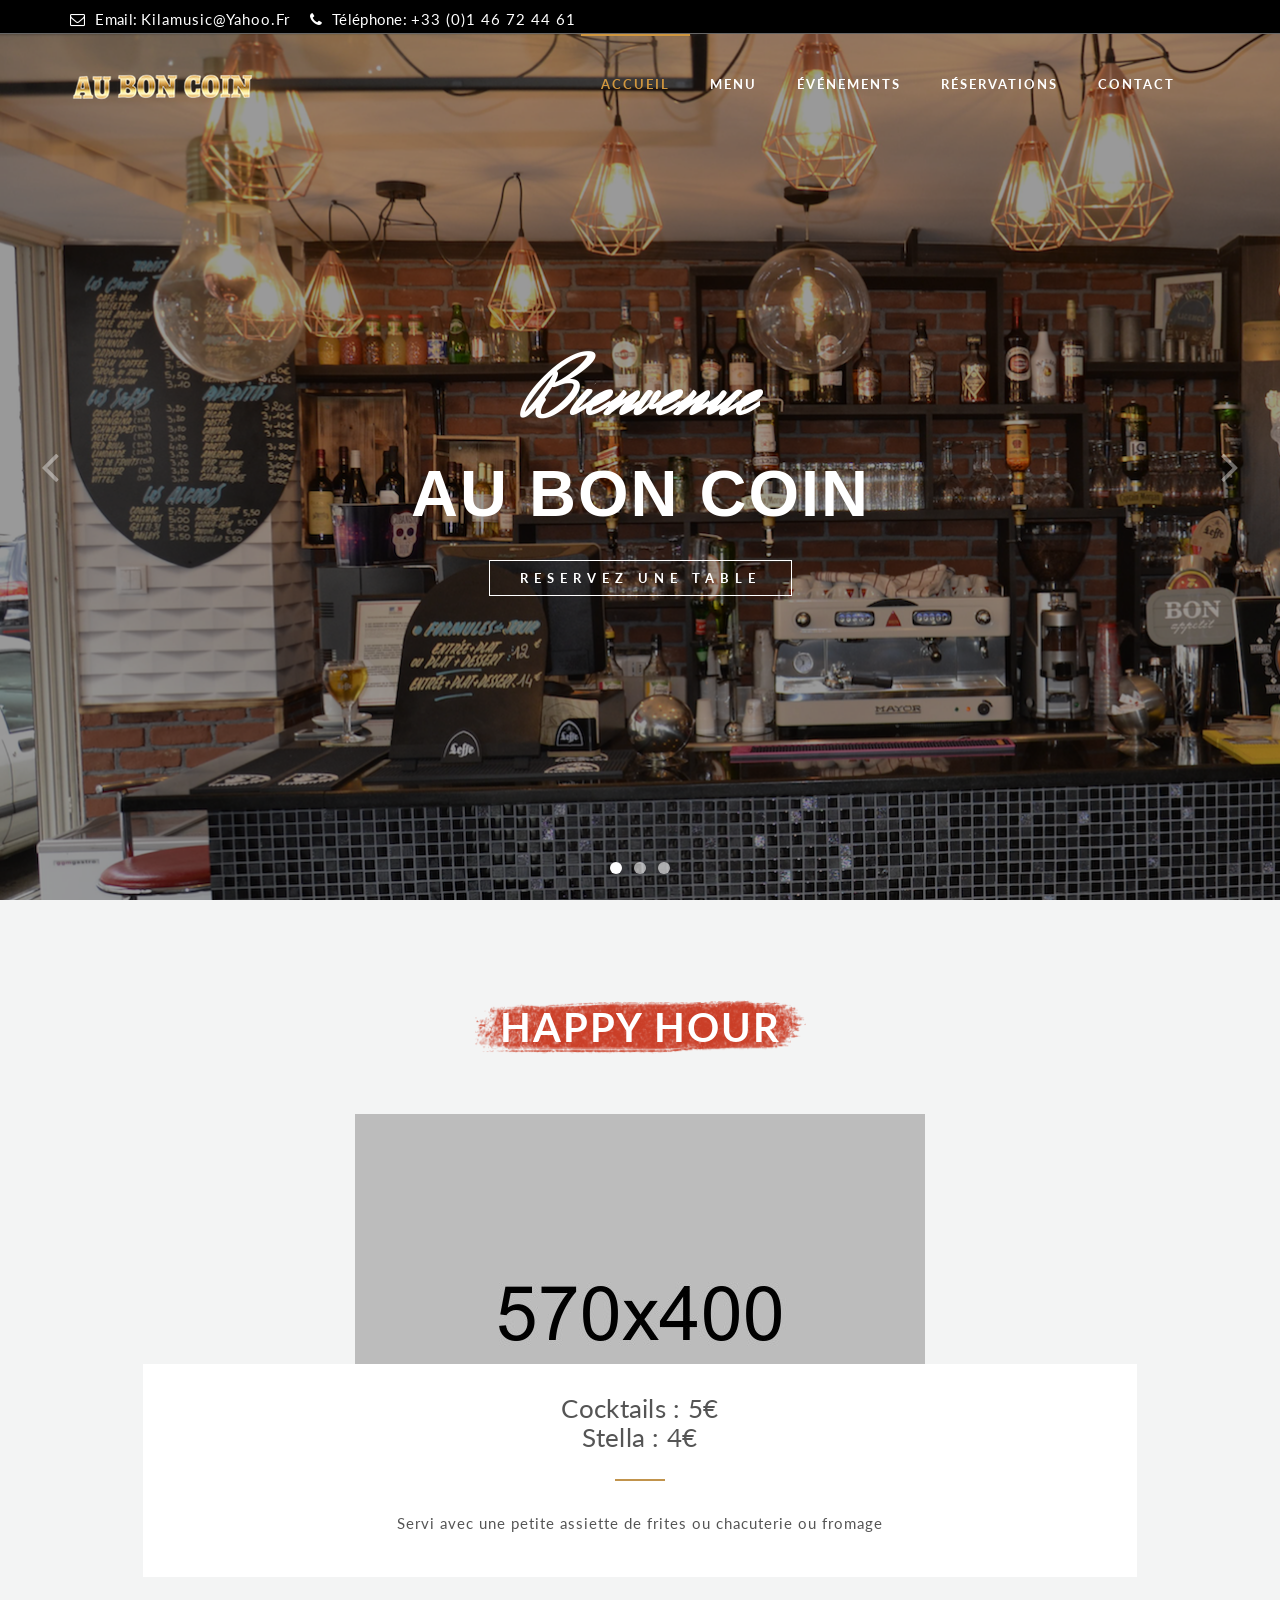
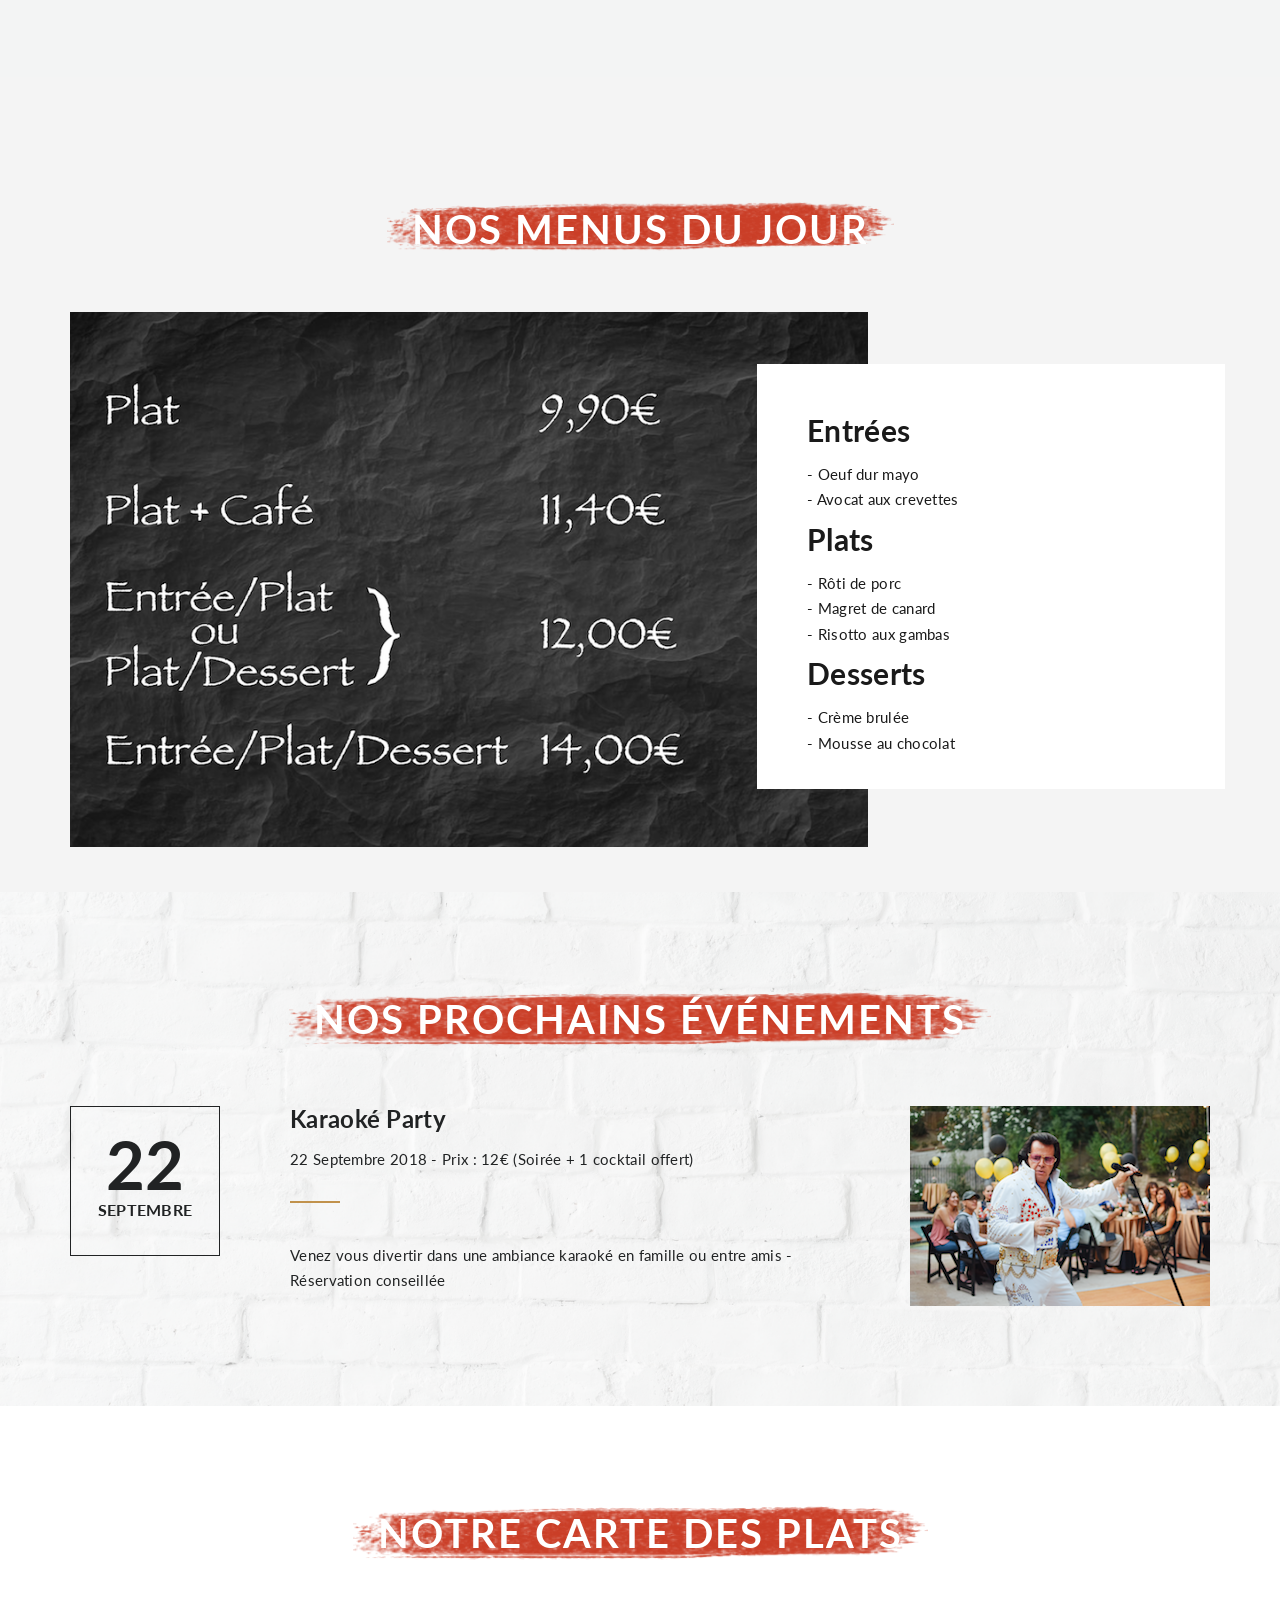
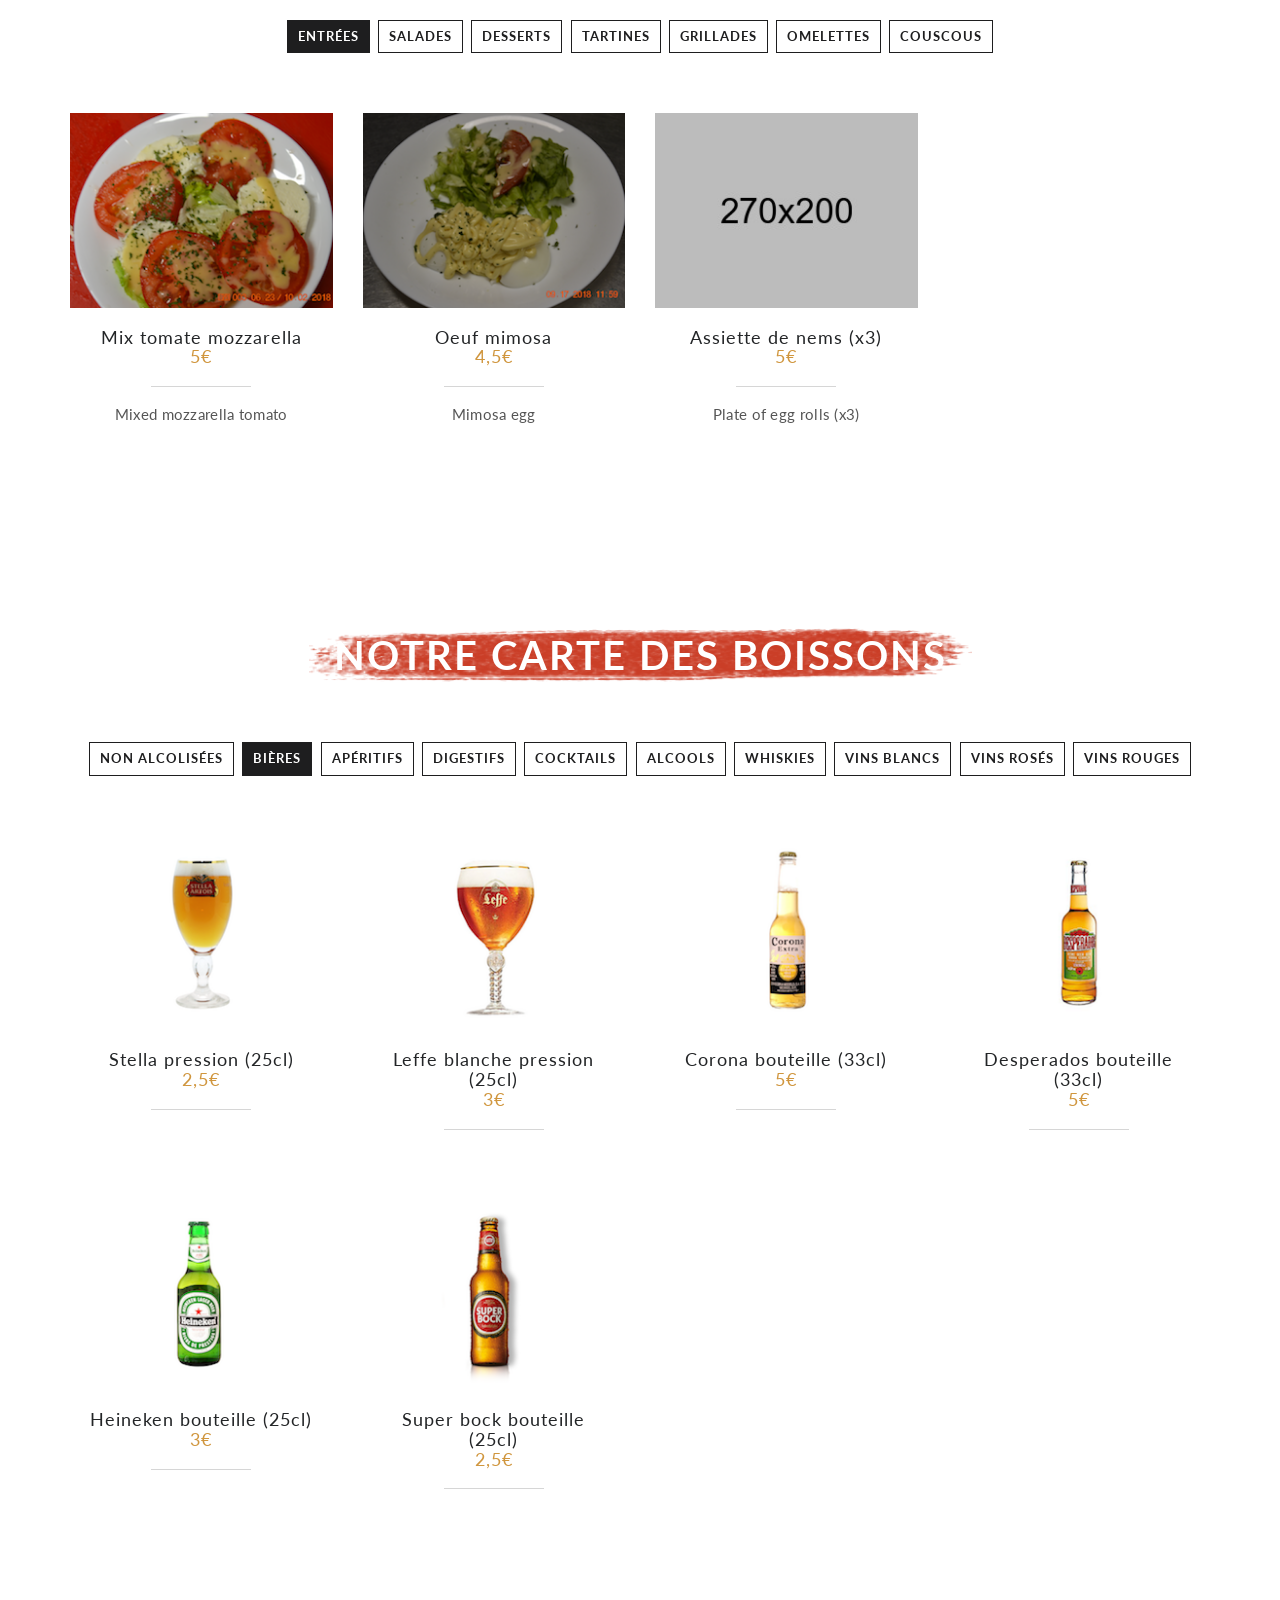
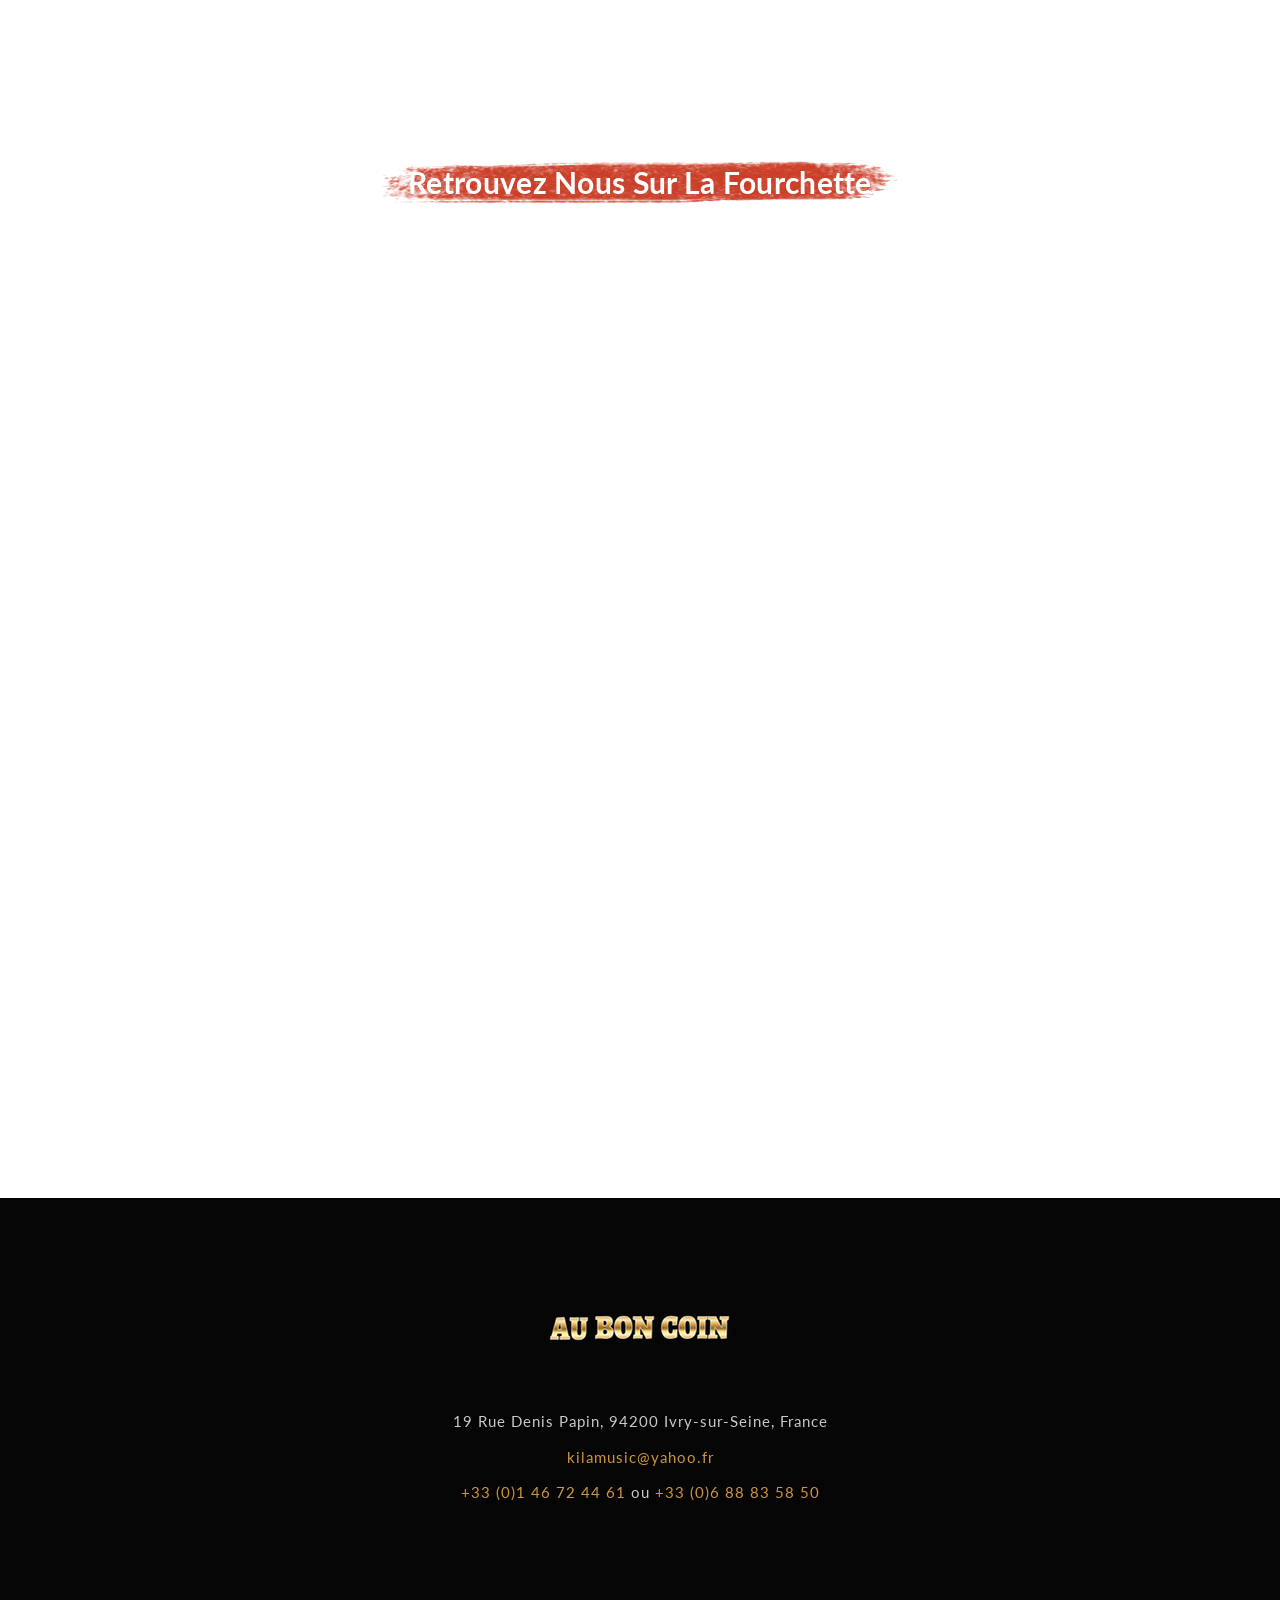
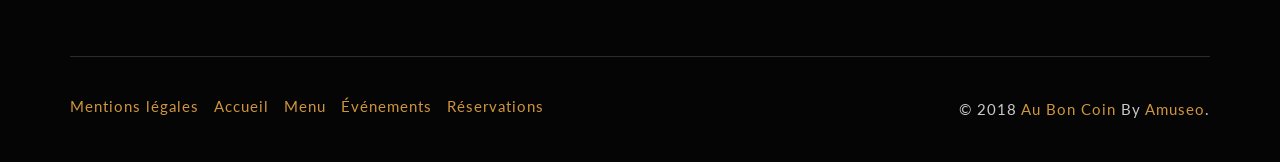
==== commit 5fc19cc6: "photo + top bar" ====
--- a/Site/owl-restaurant/index.html
+++ b/Site/owl-restaurant/index.html
@@ -150,7 +150,7 @@
                         </div>
                         <div class="post-details">
 
-                            <h3>Cocktails : 5€ </br>Pinte de Leffe / Stella : 4€</h3>
+                            <h3>Cocktails : 5€ </br>Stella : 4€</h3>
 
                             <p class="post-meta">Servi avec une petite assiette de frites ou chacuterie ou fromage</p>
                         </div>
@@ -160,7 +160,8 @@
     </section>
     <!--BLOG AREA END-->
     <!--PROMOTIONS AREA-->
-    <section class="style-three home-three promotions-area section-padding">
+    <section class="style-three home-three promotions-area section-padding"><img
+            src="../../../Typhaine/doc Typh/14.1 LA DEFENSE.png"/>
         <div class="promotion-area-bg"></div>
         <div class="container wow fadeIn">
             <div class="row">
--- a/Site/owl-restaurant/style.css
+++ b/Site/owl-restaurant/style.css
@@ -386,6 +386,7 @@
 
 .top-bar {
     border-bottom: 1px solid rgba(255, 255, 255, 0.4);
+    background-color: black;
 }
 
 .call-to-action {
@@ -1645,7 +1646,7 @@
 
 .count-area-bg:after,
 .page-barner-bg::after {
-    background: #000;
+    /*background: #000;*/
     content: "";
     height: 100%;
     left: 0;
@@ -2772,3 +2773,5 @@
     padding: 5px 25px;
 
 }
+
+
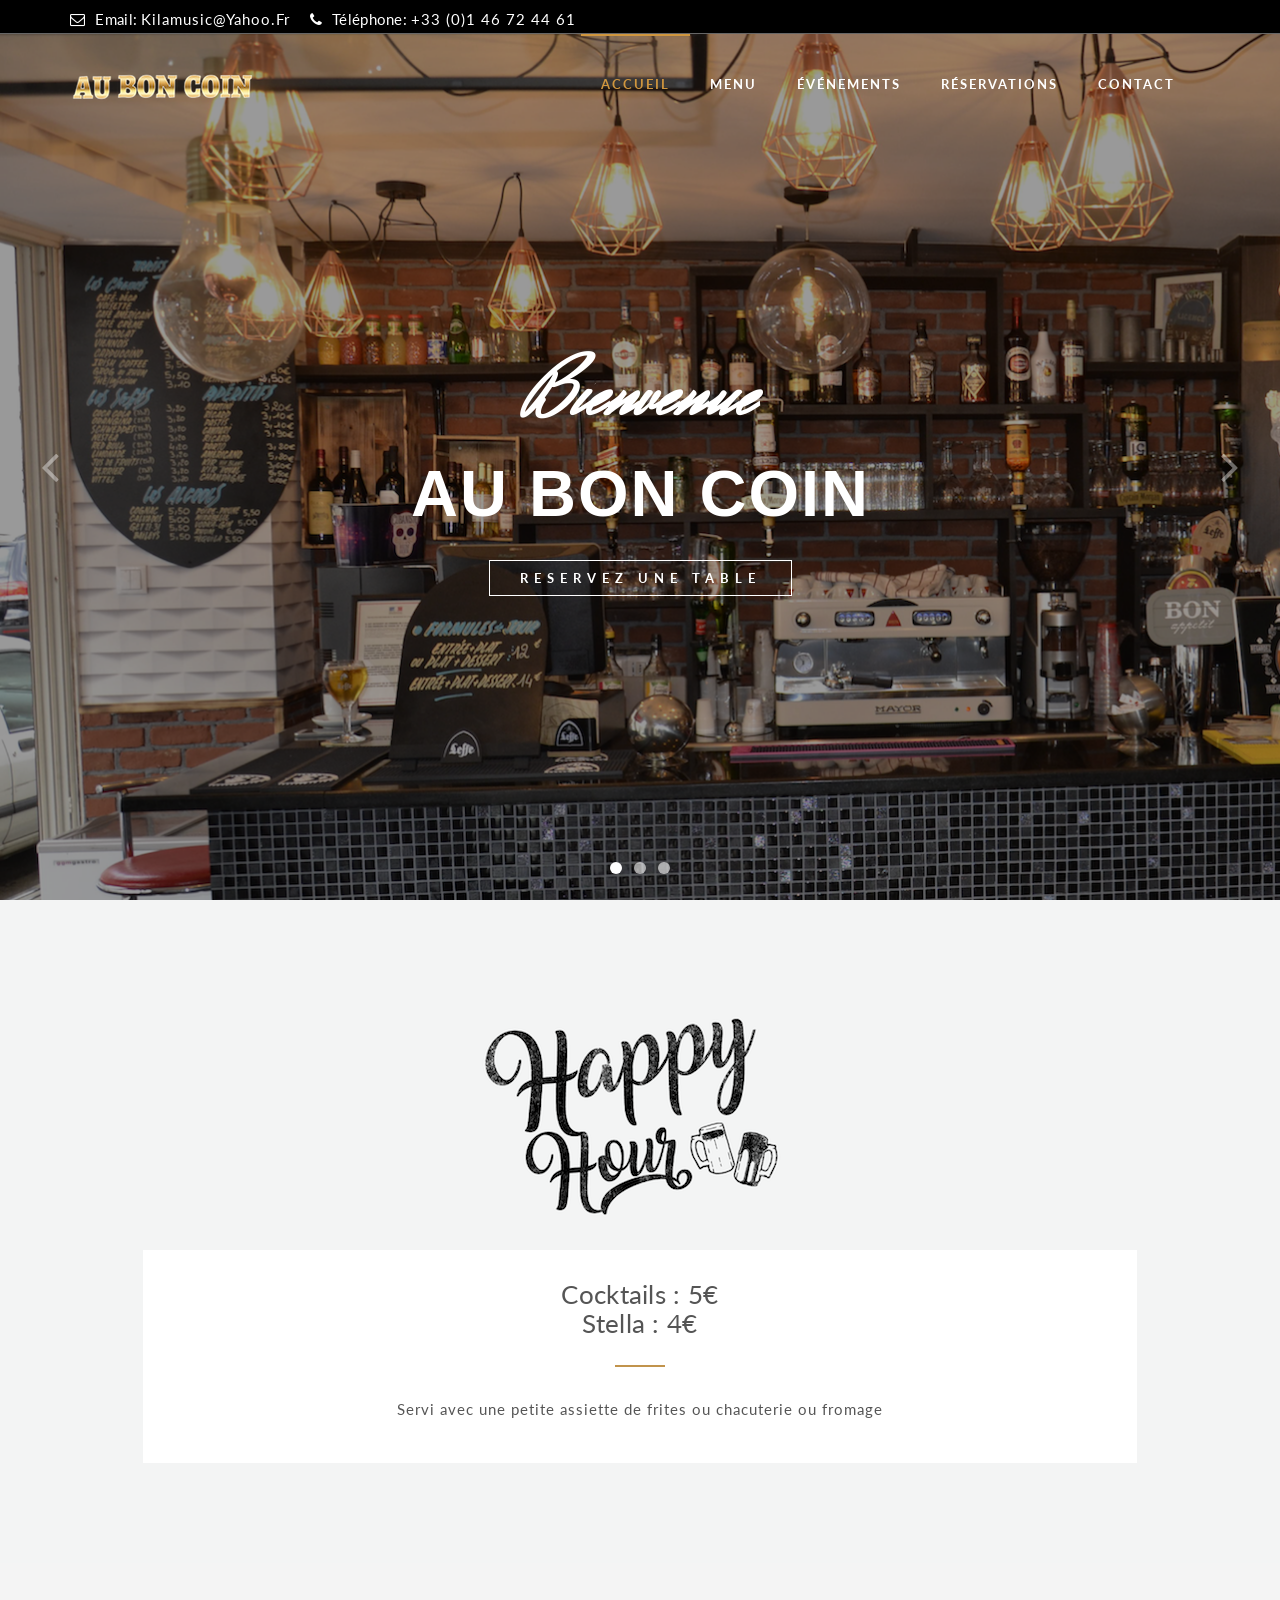
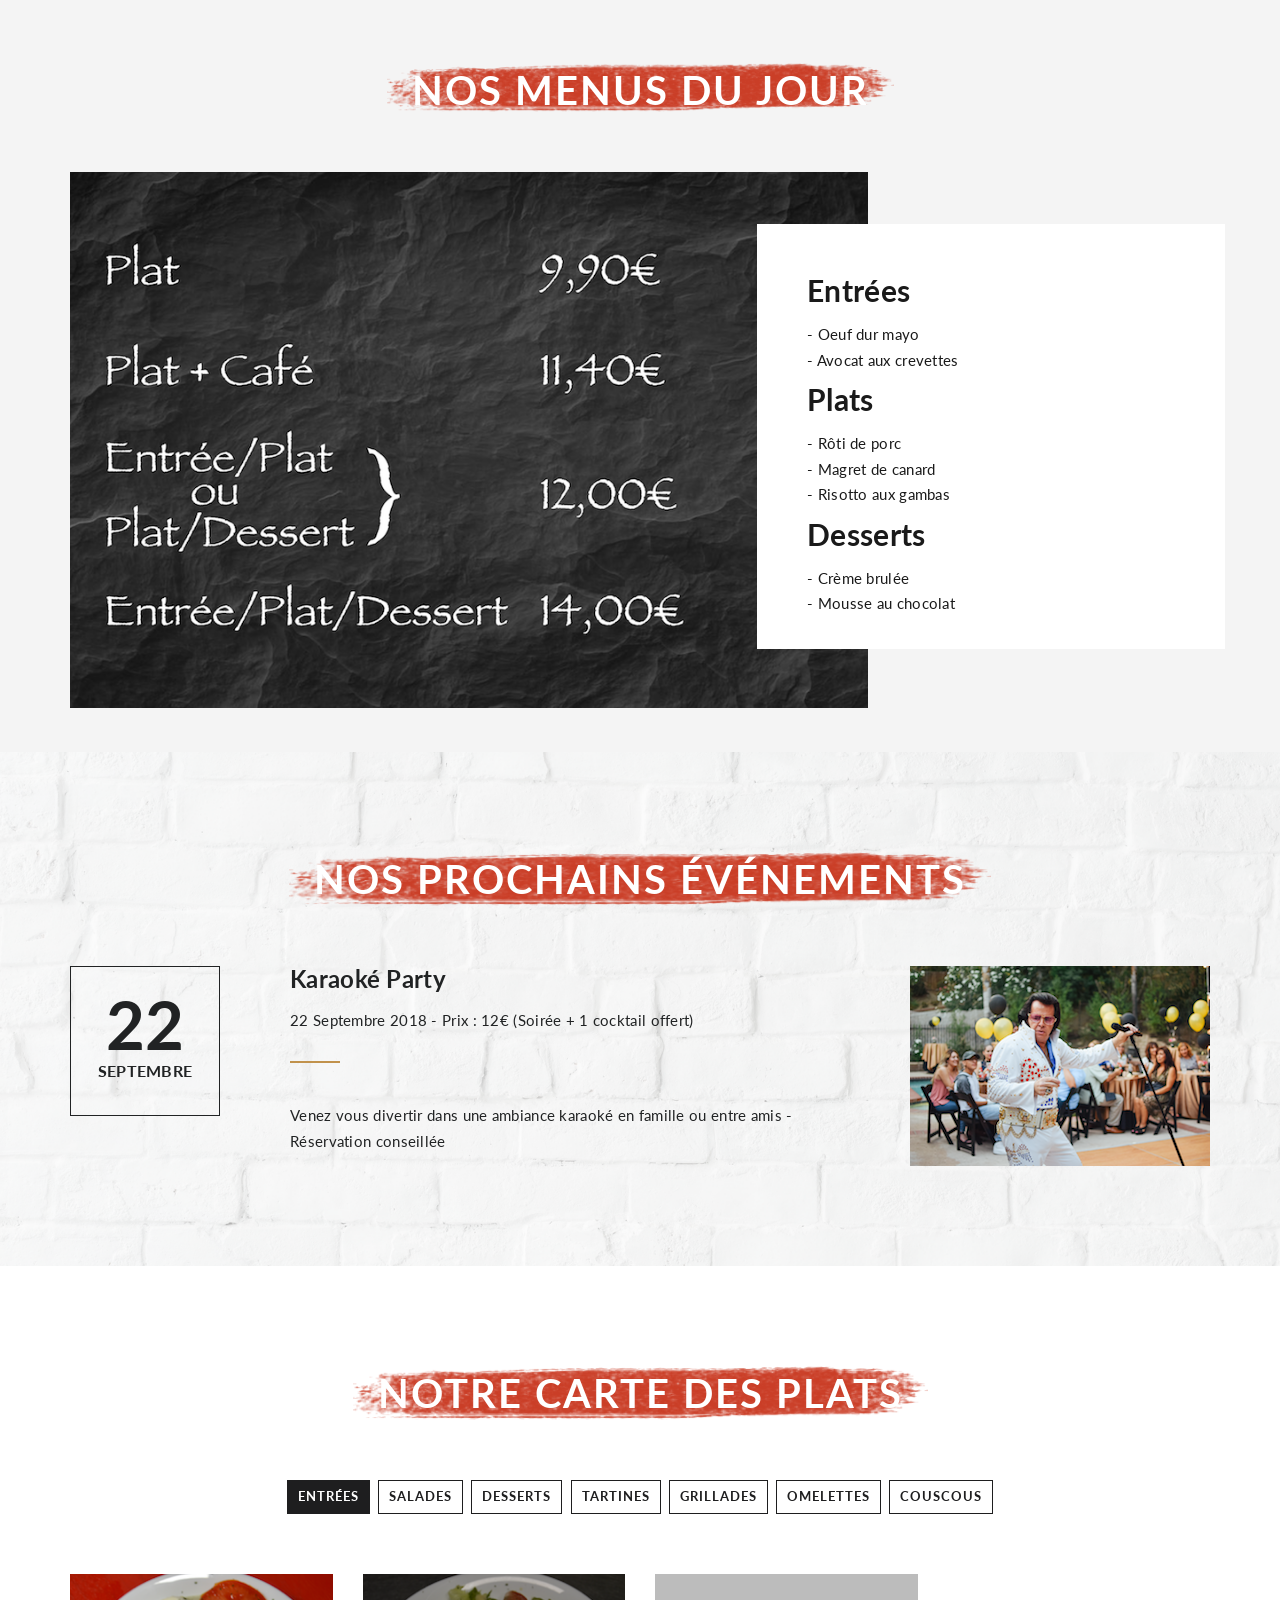
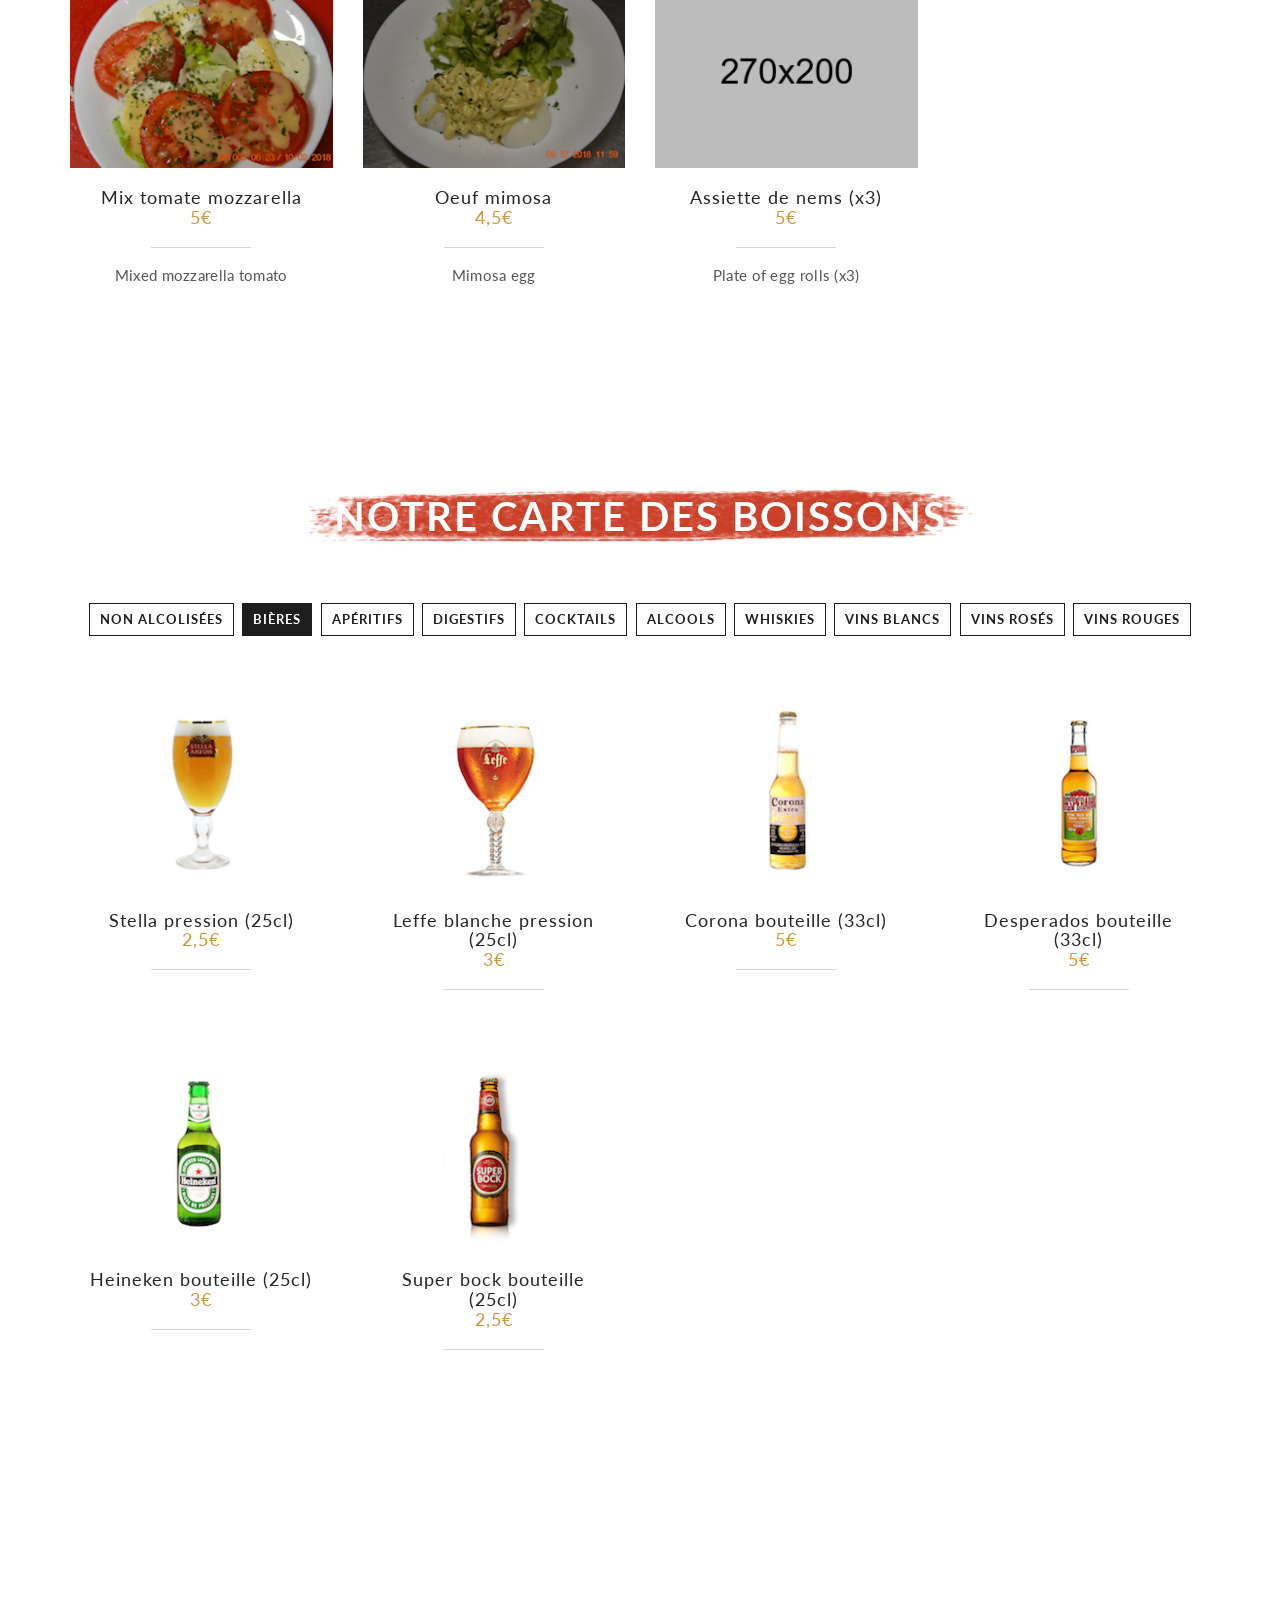
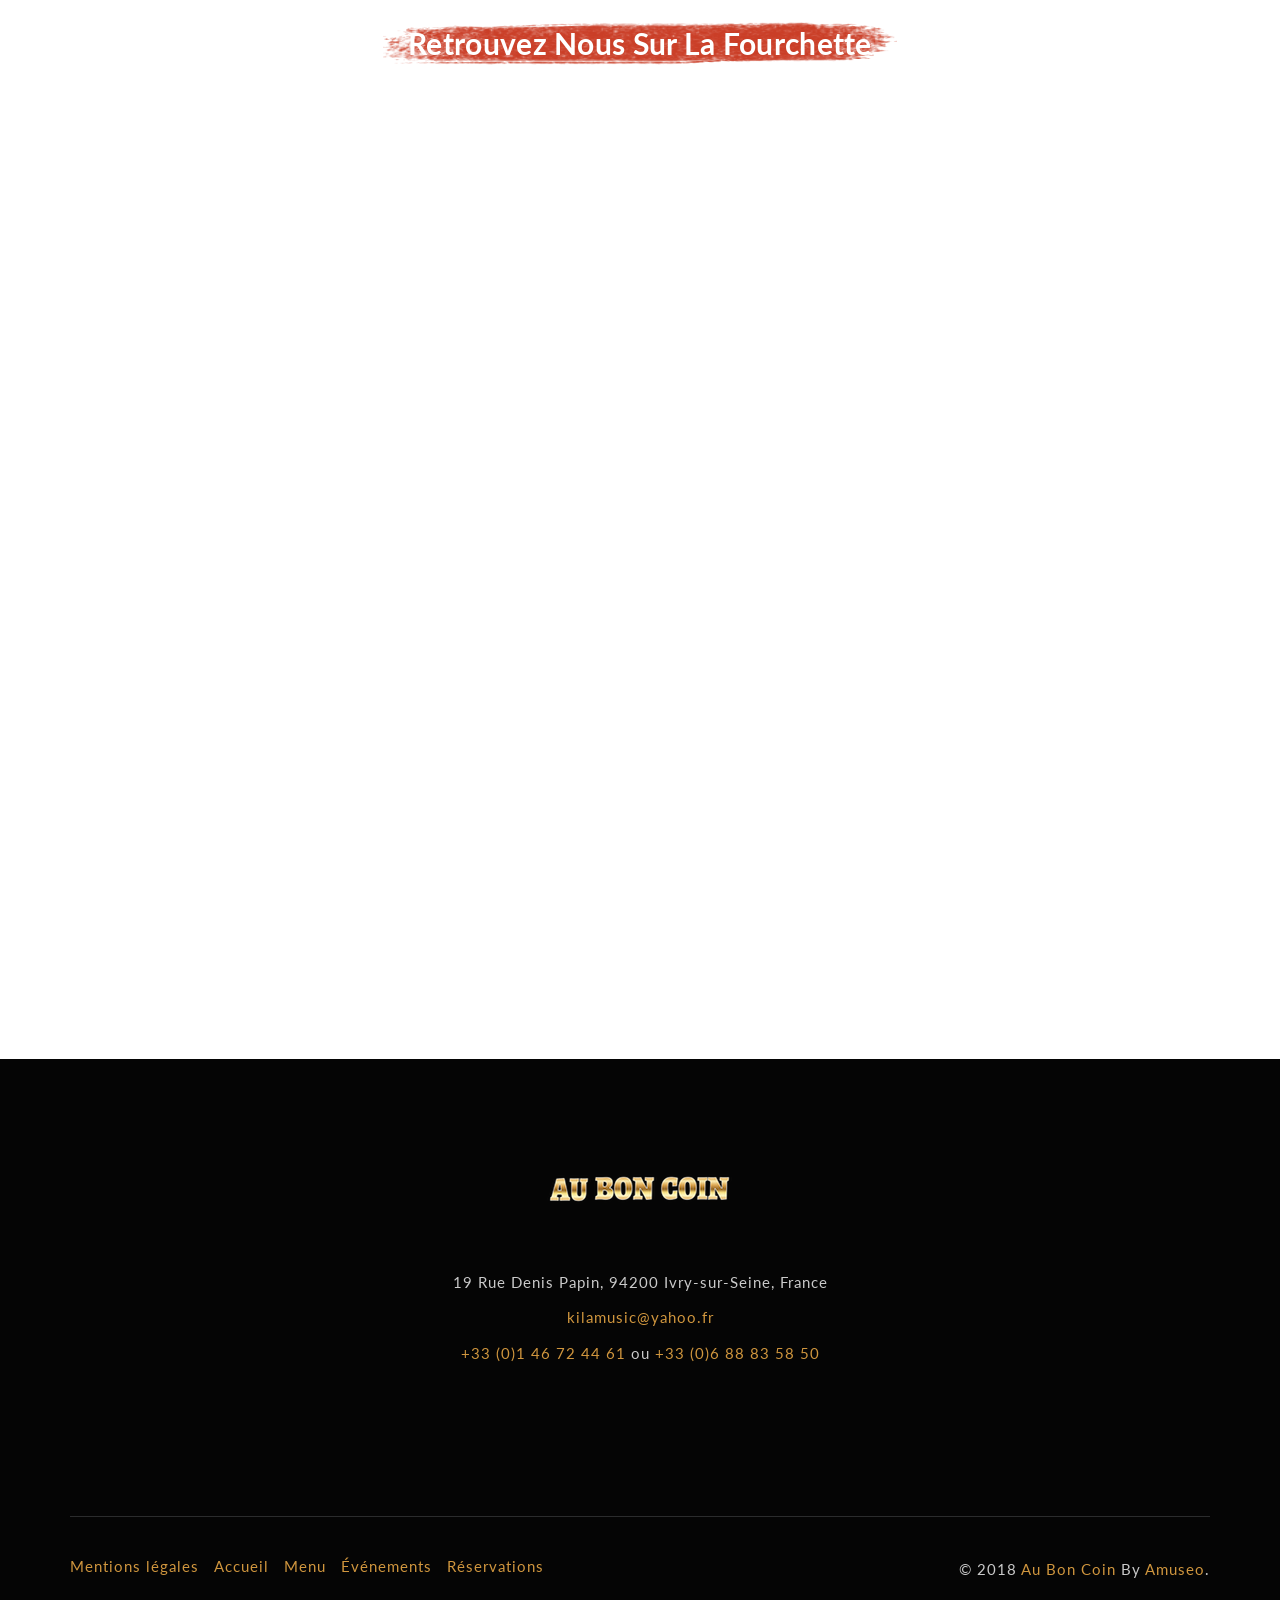
==== commit ead1f727: "mailto + photo" ====
--- a/Site/owl-restaurant/index.html
+++ b/Site/owl-restaurant/index.html
@@ -70,8 +70,8 @@
                     <div class="row">
                         <div class="col-md-7 col-lg-6 col-sm-8">
                             <div class="call-to-action">
-                                <p><i class="fa fa-envelope-o"></i>Email: <a href="#">kilamusic@yahoo.fr</a></p>
-                                <p><i class="fa fa-phone"></i>Téléphone: <a href="#">+33 (0)1 46 72 44 61 </a></p>
+                                <p><i class="fa fa-envelope-o"></i>Email: <a href="mailto:kilamusic@yahoo.fr">kilamusic@yahoo.fr</a></p>
+                                <p><i class="fa fa-phone"></i>Téléphone: <a href="callto:+33146724461">+33 (0)1 46 72 44 61 </a></p>
                             </div>
                         </div>
                     </div>
@@ -137,16 +137,12 @@
     <!--BLOG AREA-->
     <section class="blog-area section-padding">
         <div class="container wow fadeIn">
-            <div class="row">
-                    <div class="area-title text-center">
-                        <h3>Happy Hour</h3>
-                    </div>
-            </div>
+
             <div class="row">
 
                     <div class="single-post text-center">
                         <div class="blog-post-img ">
-                            <img src="img/blog/blog-2.jpg" alt="">
+                            <img src="img/happy.png" alt="">
                         </div>
                         <div class="post-details">
 
@@ -160,8 +156,7 @@
     </section>
     <!--BLOG AREA END-->
     <!--PROMOTIONS AREA-->
-    <section class="style-three home-three promotions-area section-padding"><img
-            src="../../../Typhaine/doc Typh/14.1 LA DEFENSE.png"/>
+    <section class="style-three home-three promotions-area section-padding">
         <div class="promotion-area-bg"></div>
         <div class="container wow fadeIn">
             <div class="row">
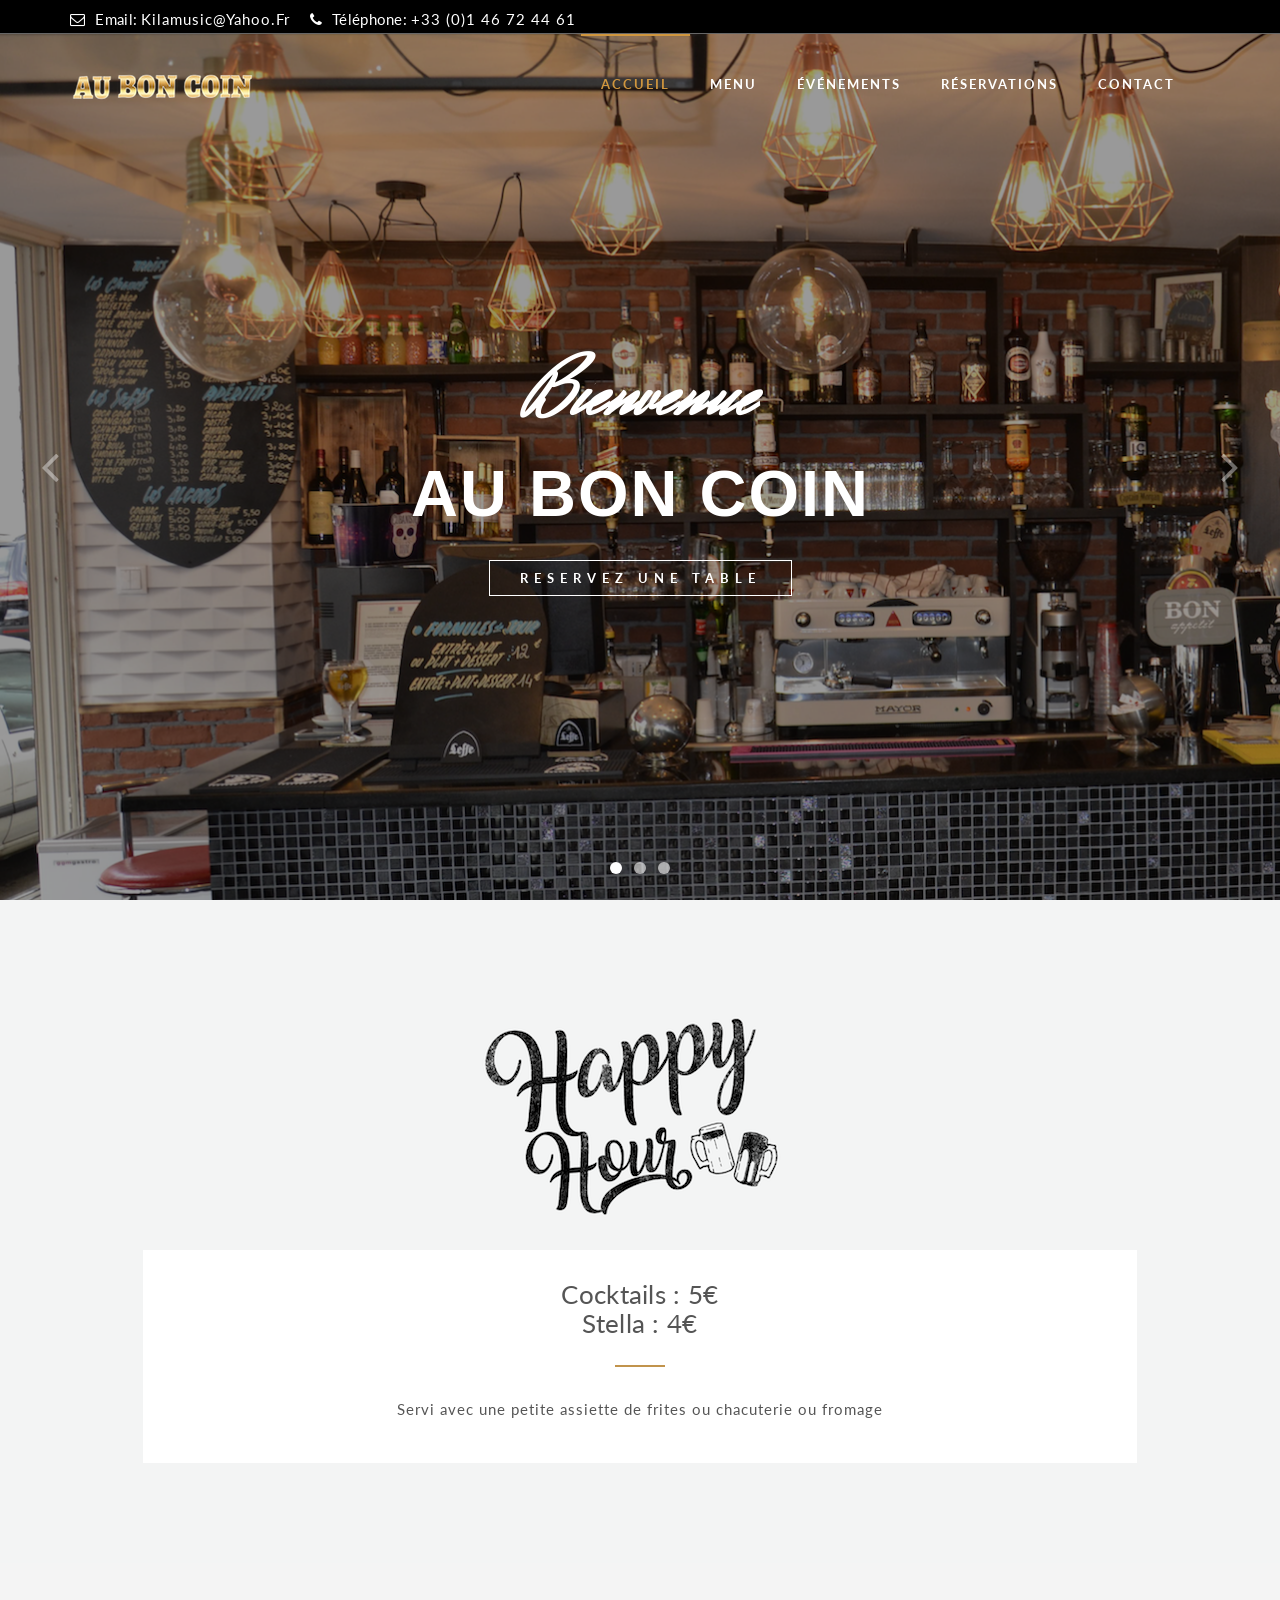
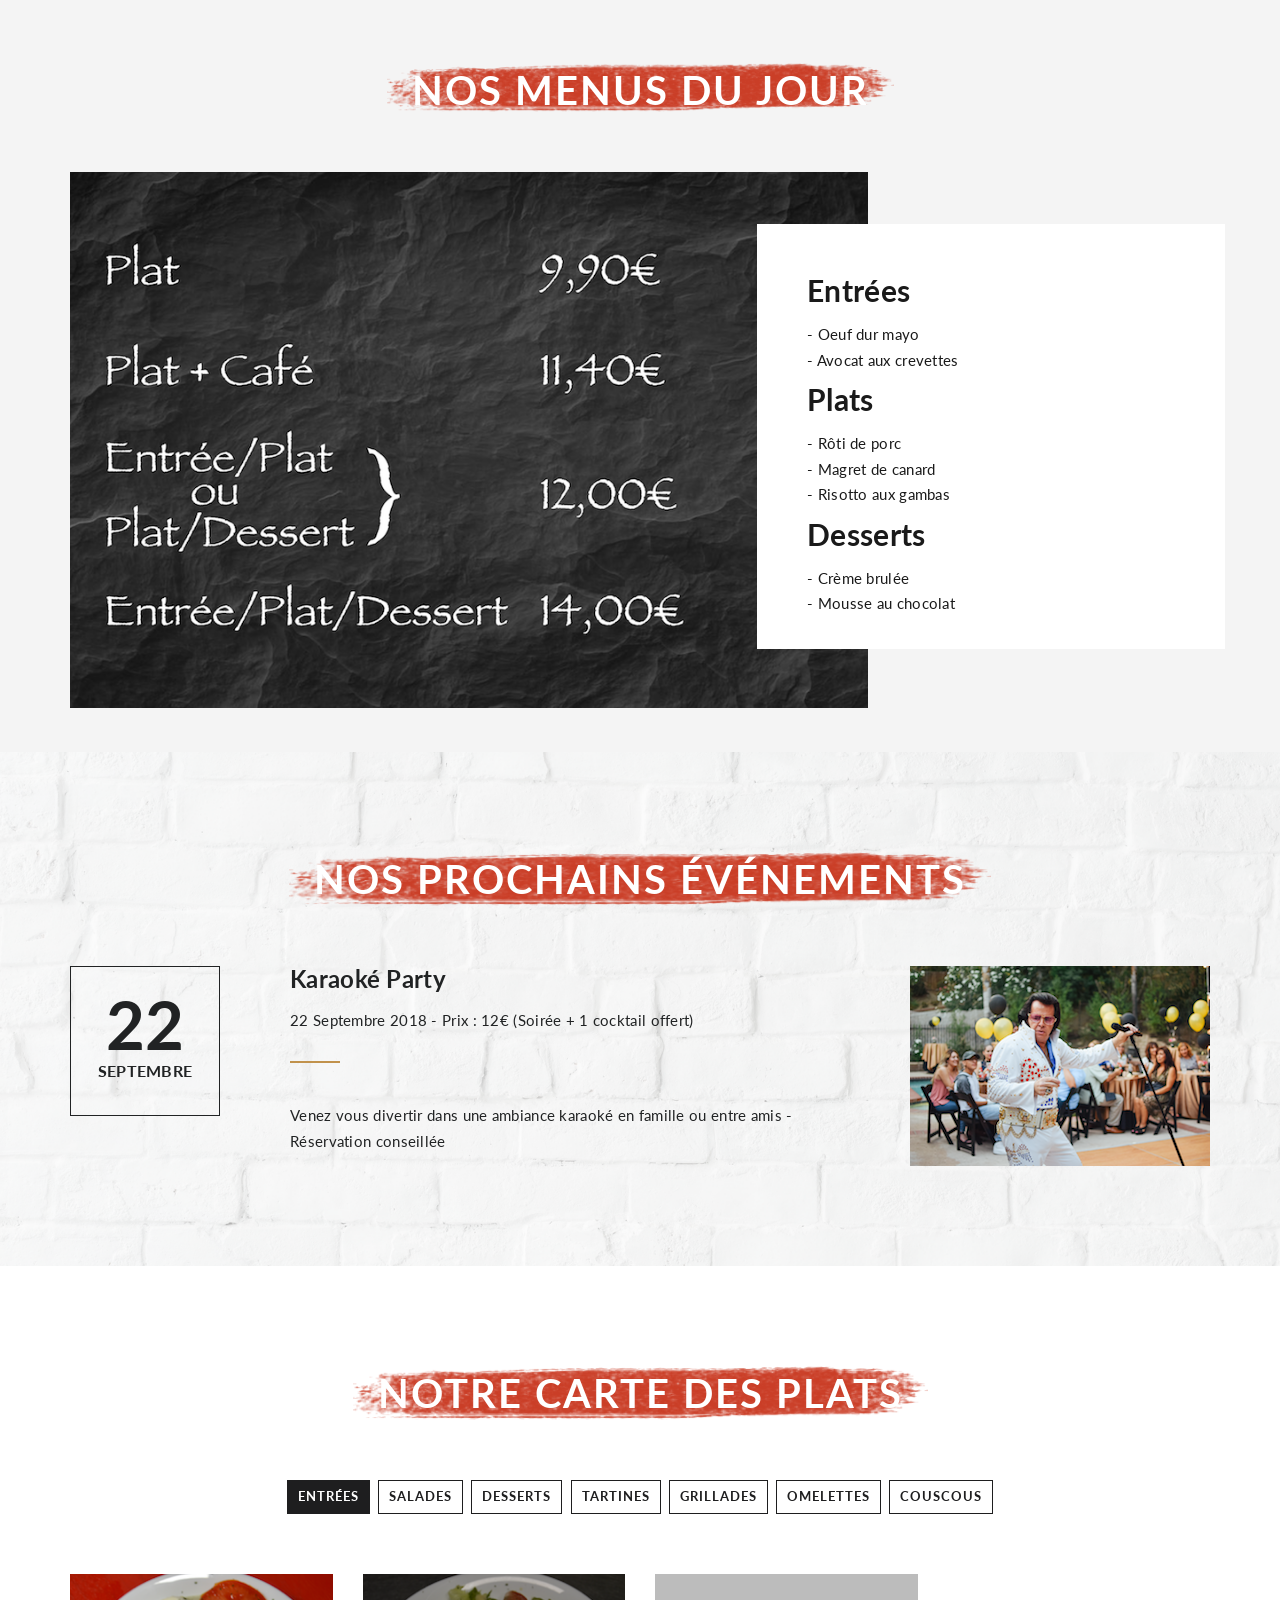
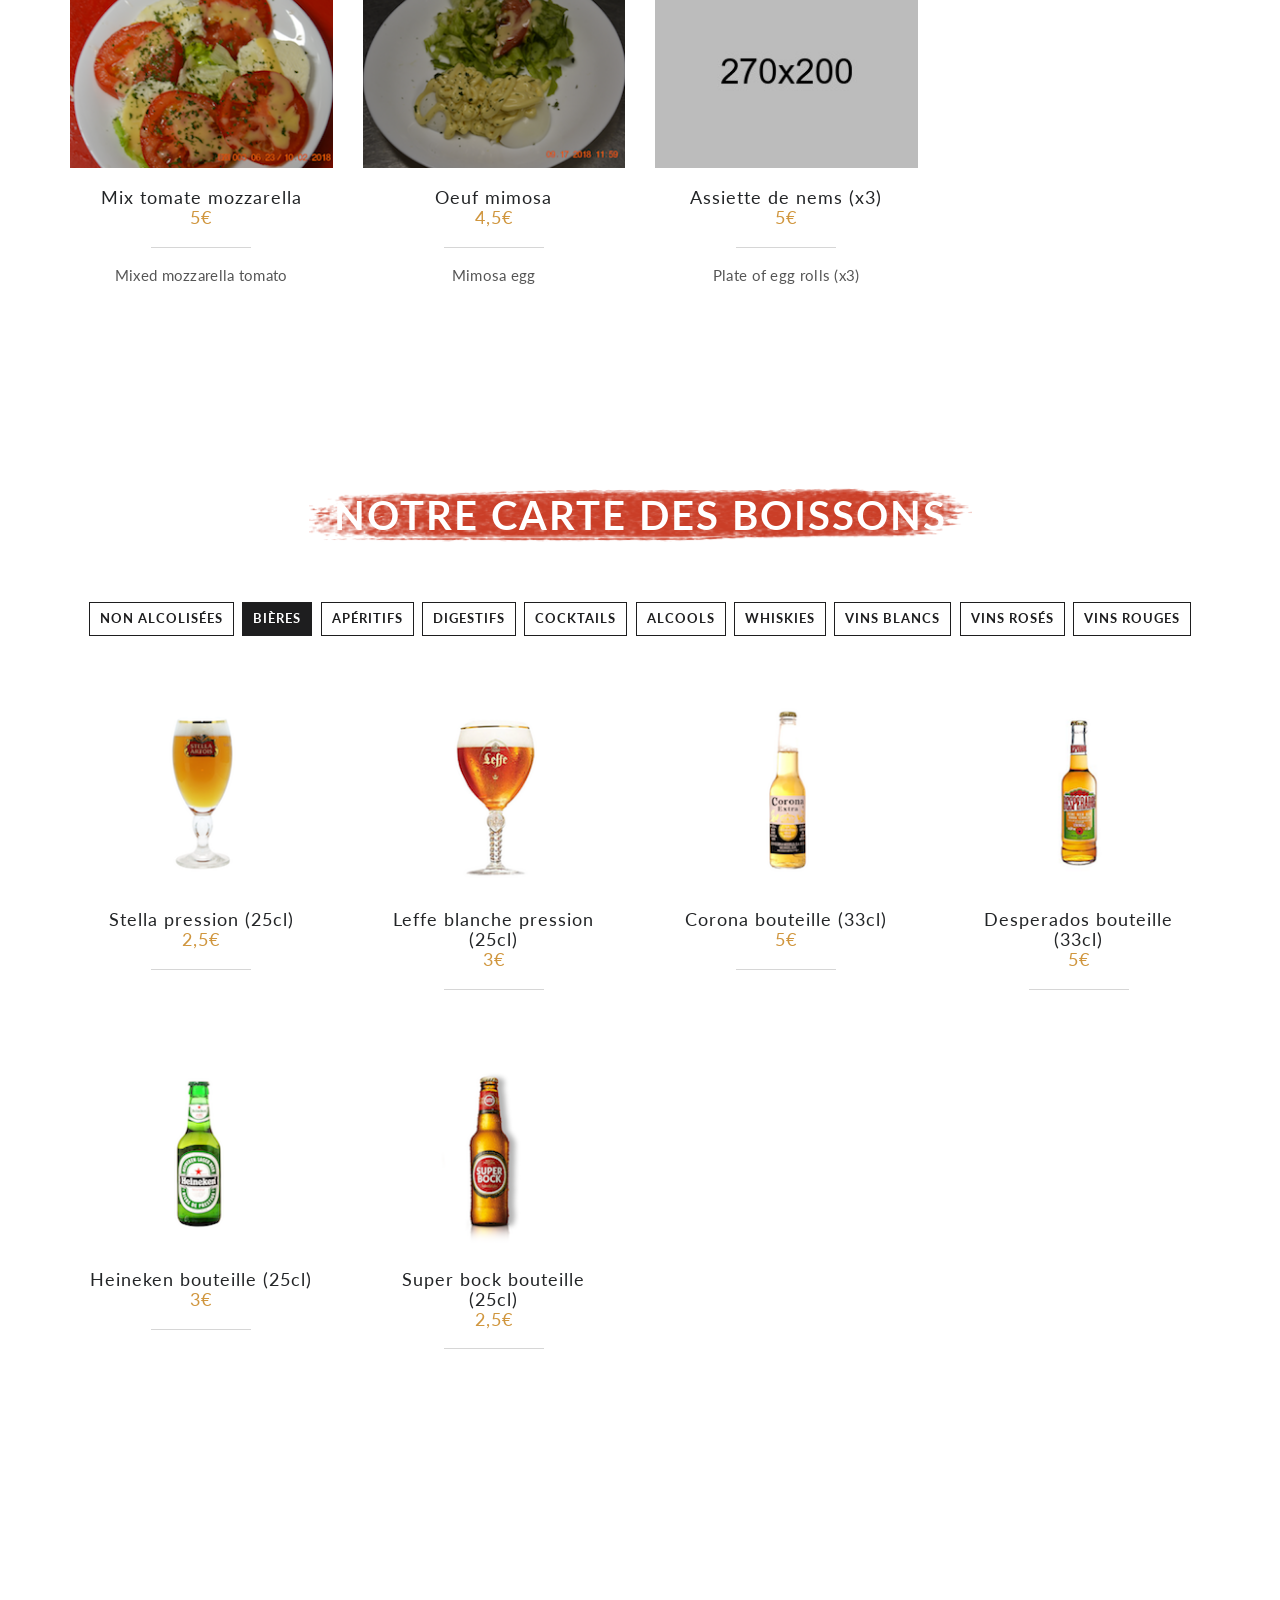
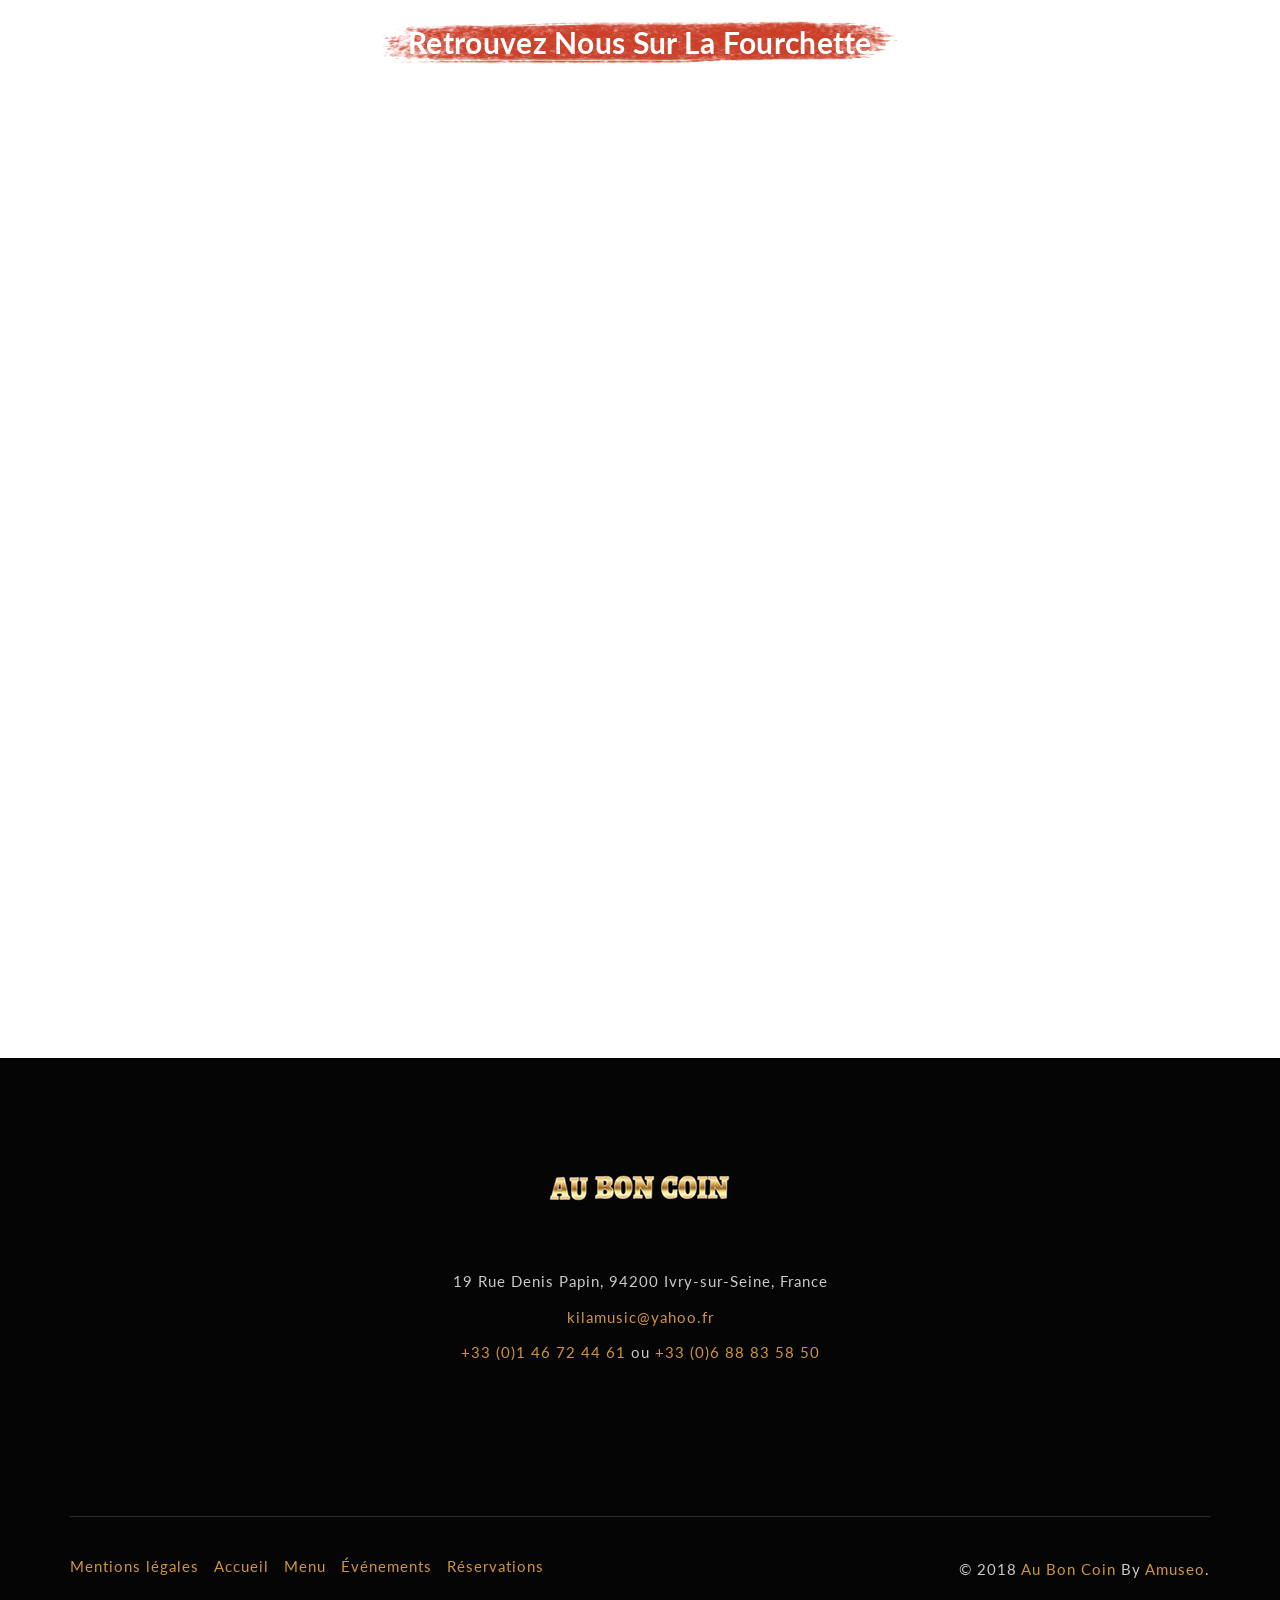
==== commit 3bbc3335: "mentions legales + link" ====
--- a/Site/owl-restaurant/index.html
+++ b/Site/owl-restaurant/index.html
@@ -1689,7 +1689,7 @@
               <div class="col-md-6 col-lg-6 col-sm-12 col-xs-12">
                   <div class="footer-menu">
                       <ul>
-                          <li><a href="#">Mentions légales</a></li>
+                          <li><a href="mentions.html">Mentions légales</a></li>
                           <li><a href="index.html">Accueil</a></li>
                           <li><a href="carte.html">Menu</a></li>
                           <li><a href="events.html">Événements</a></li>
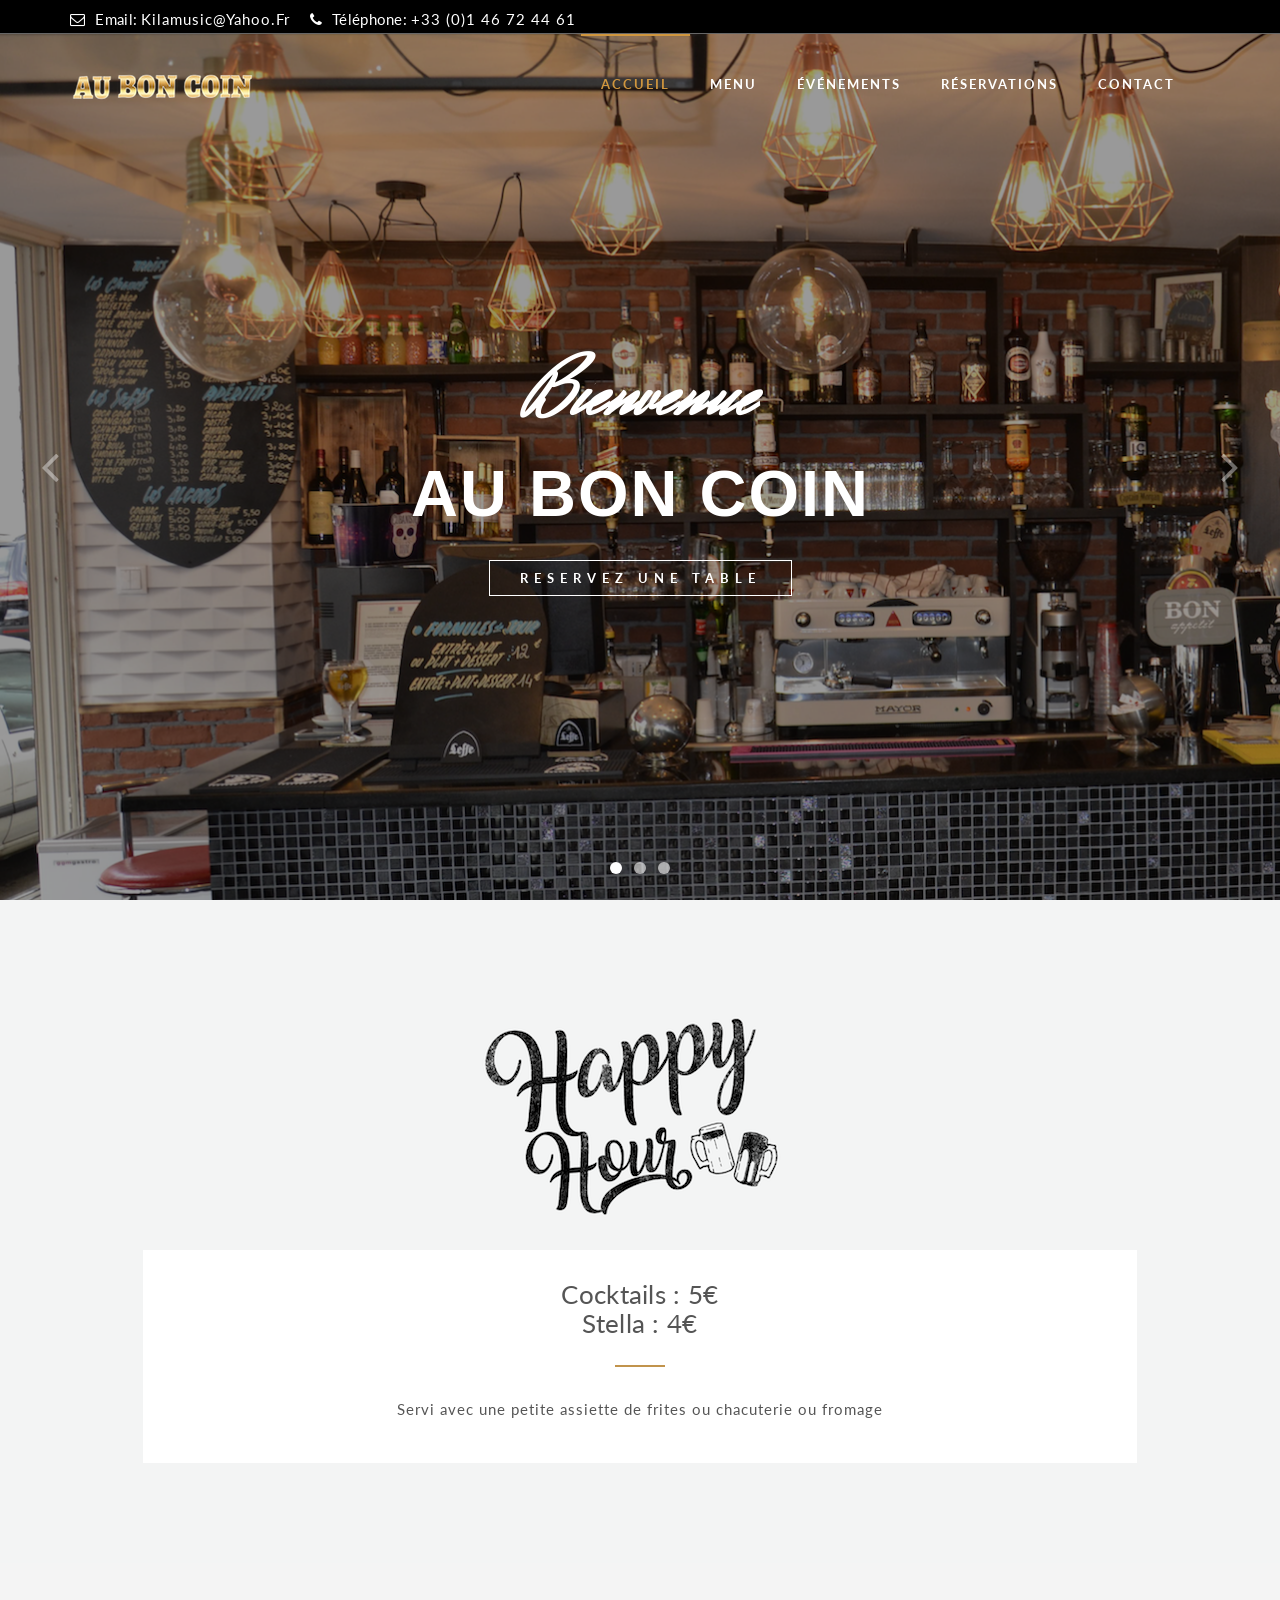
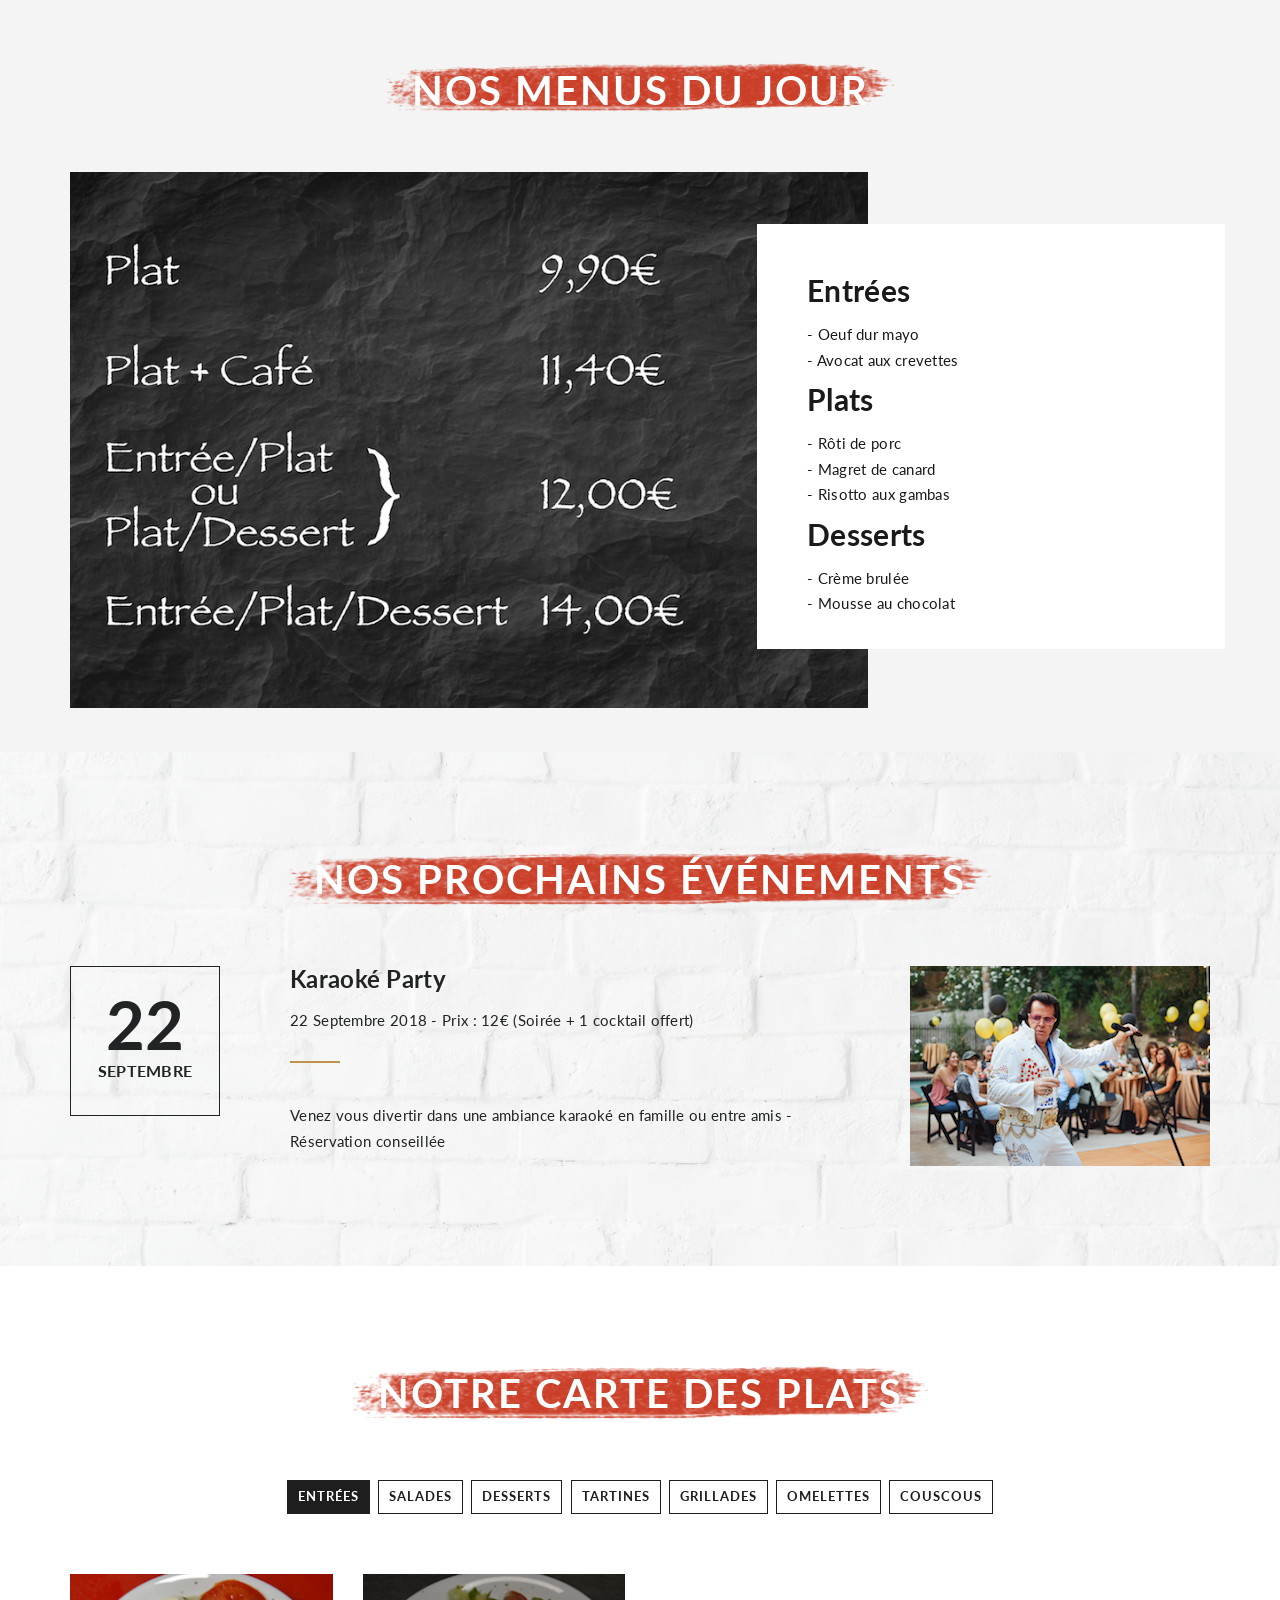
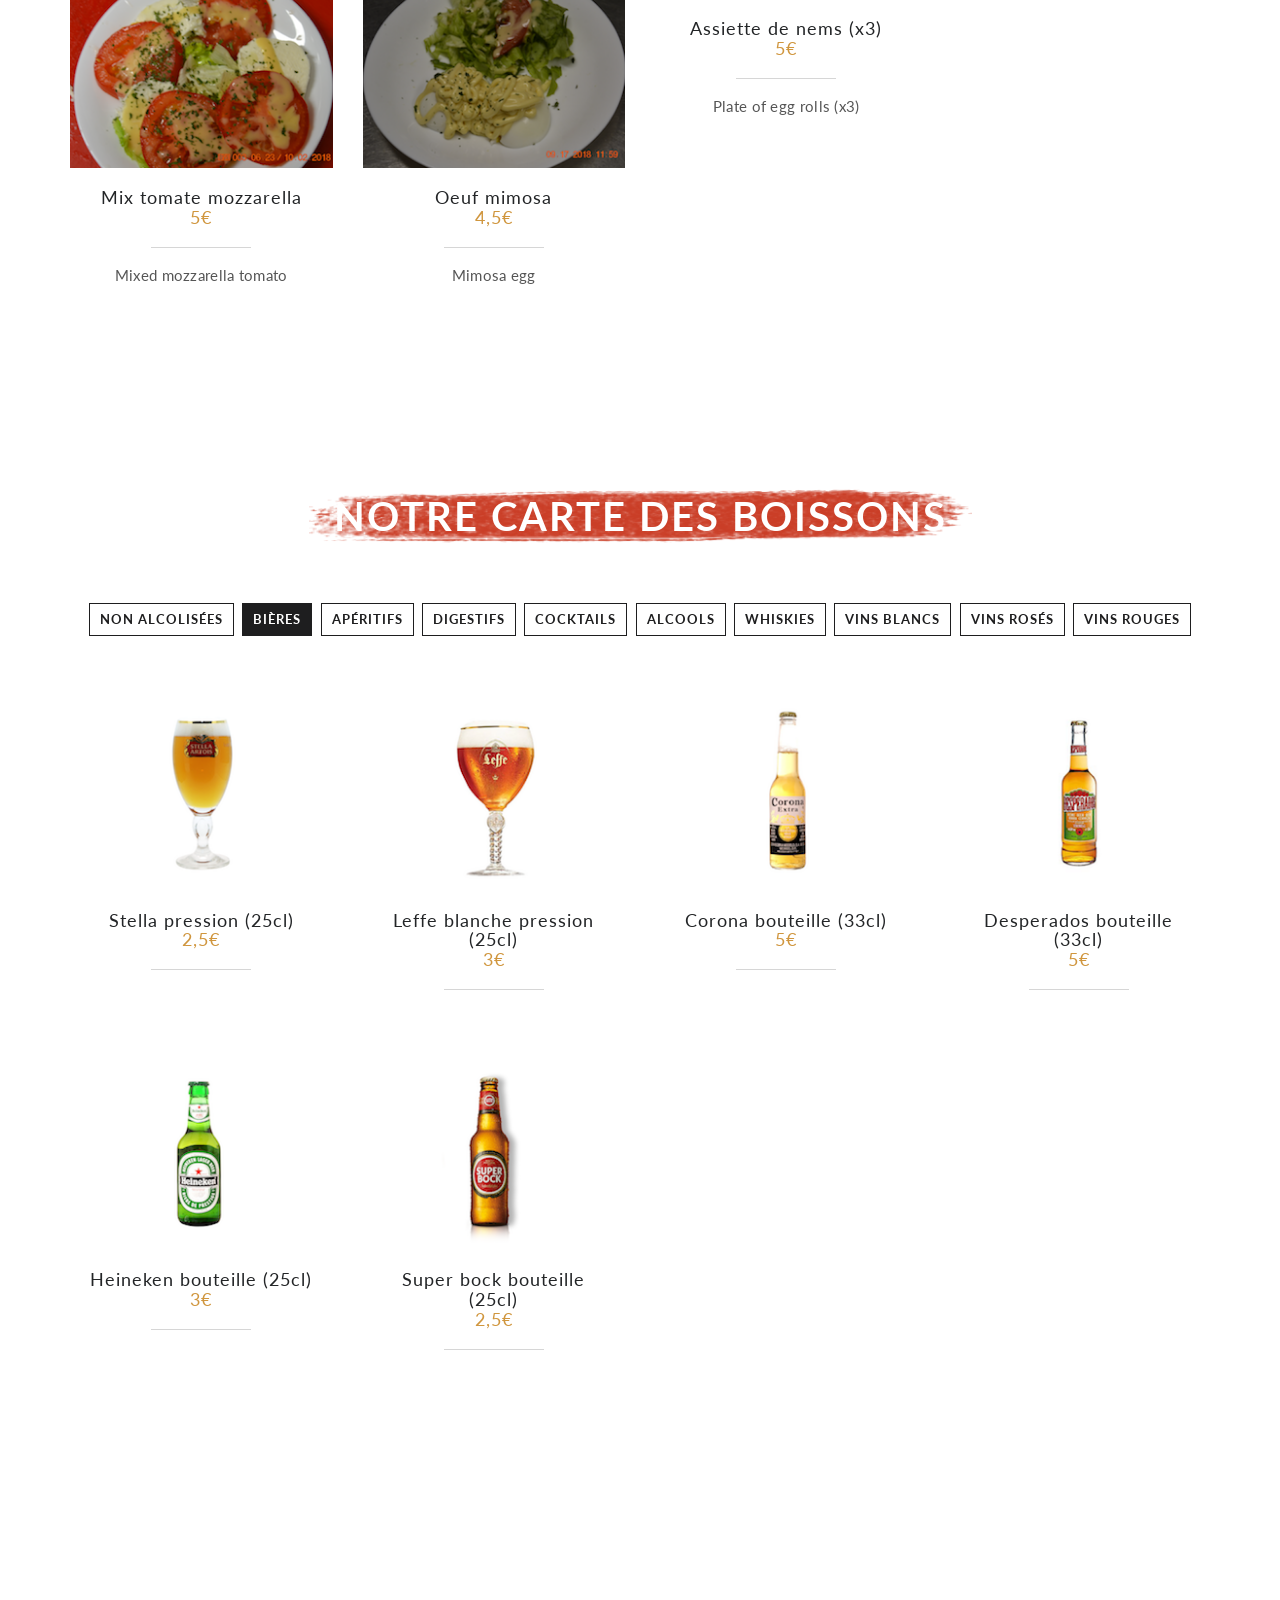
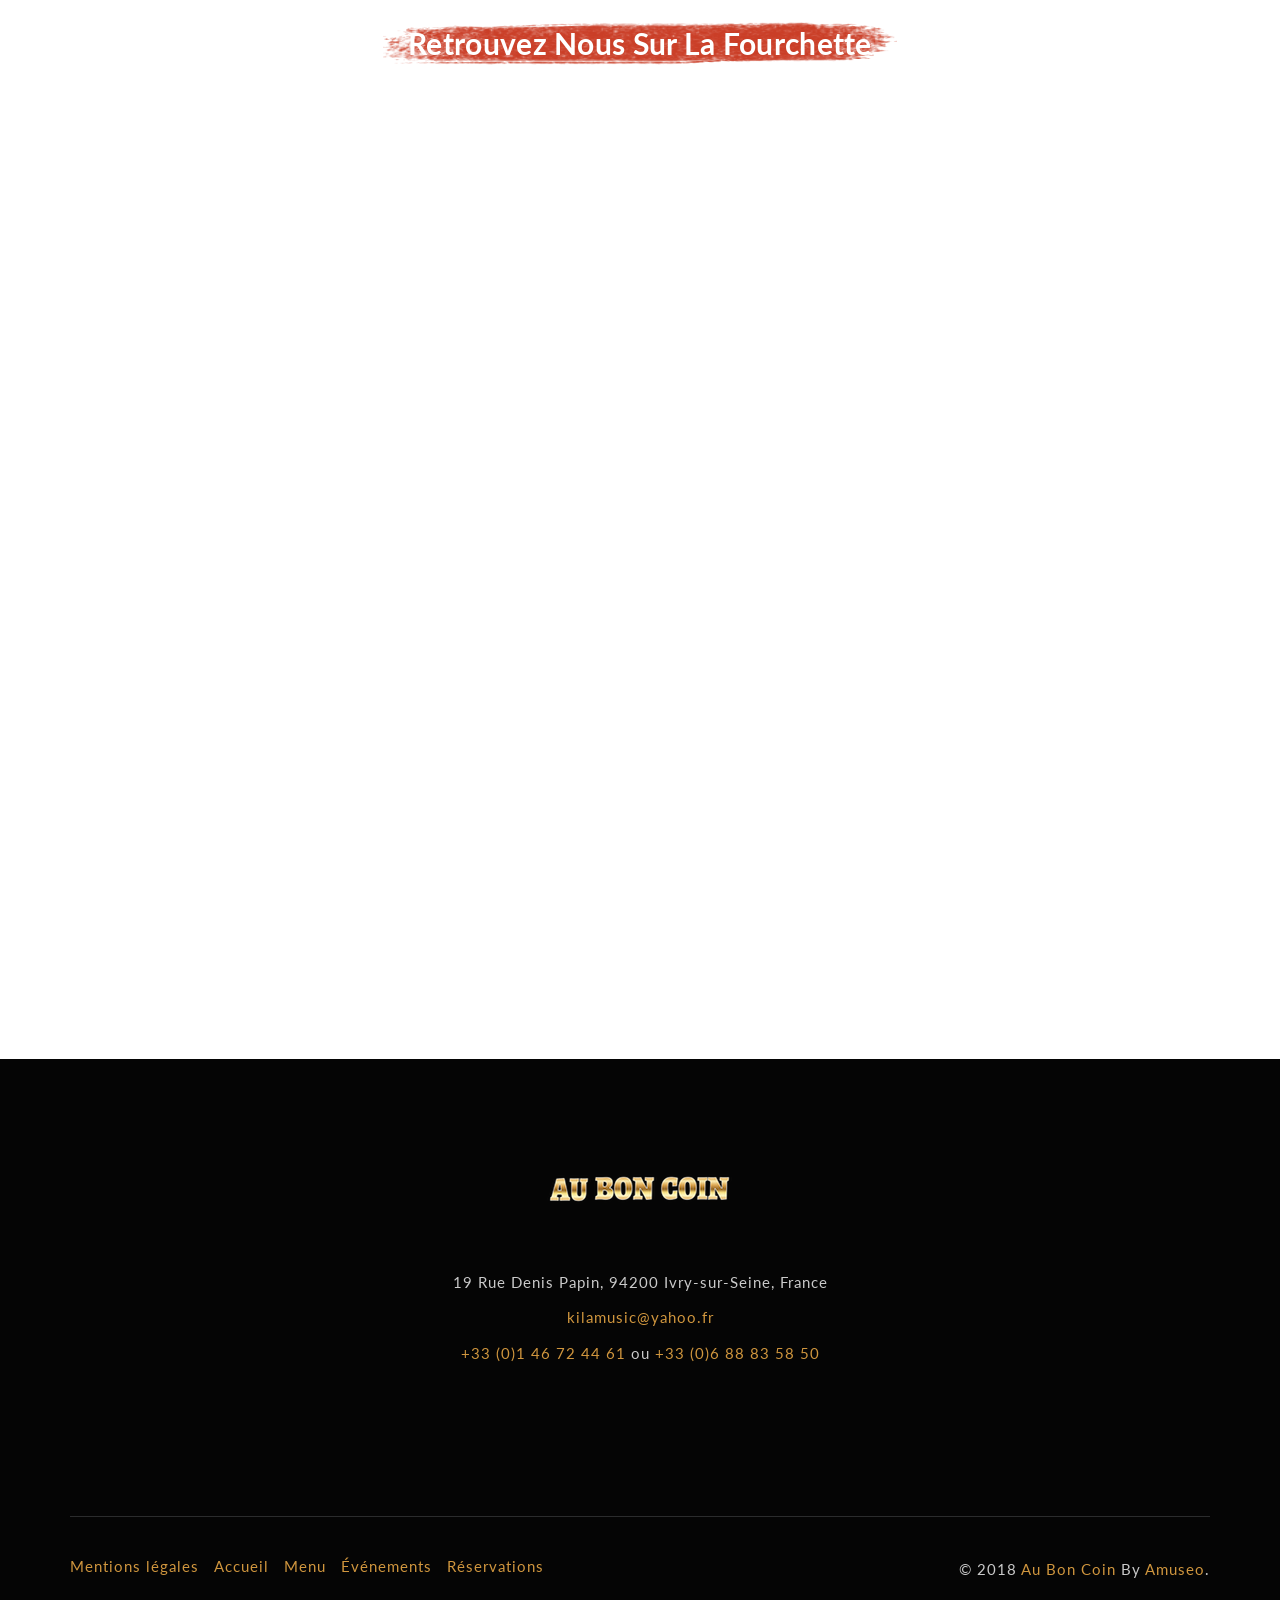
==== commit 22ac1791: "trie plus event" ====
--- a/Site/owl-restaurant/index.html
+++ b/Site/owl-restaurant/index.html
@@ -212,7 +212,7 @@
                                 <p><span>22</span>Septembre</p>
                             </div>
                             <div class="event-details">
-                                <h3><a href="single-event.html">Karaoké Party</a></h3>
+                                <h3>Karaoké Party</h3>
                                 <p class="event-meta">22 Septembre 2018 - Prix : 12€ (Soirée + 1 cocktail offert)</p>
                                 <p>Venez vous divertir dans une ambiance karaoké en famille ou entre amis - Réservation conseillée</p>
                             </div>
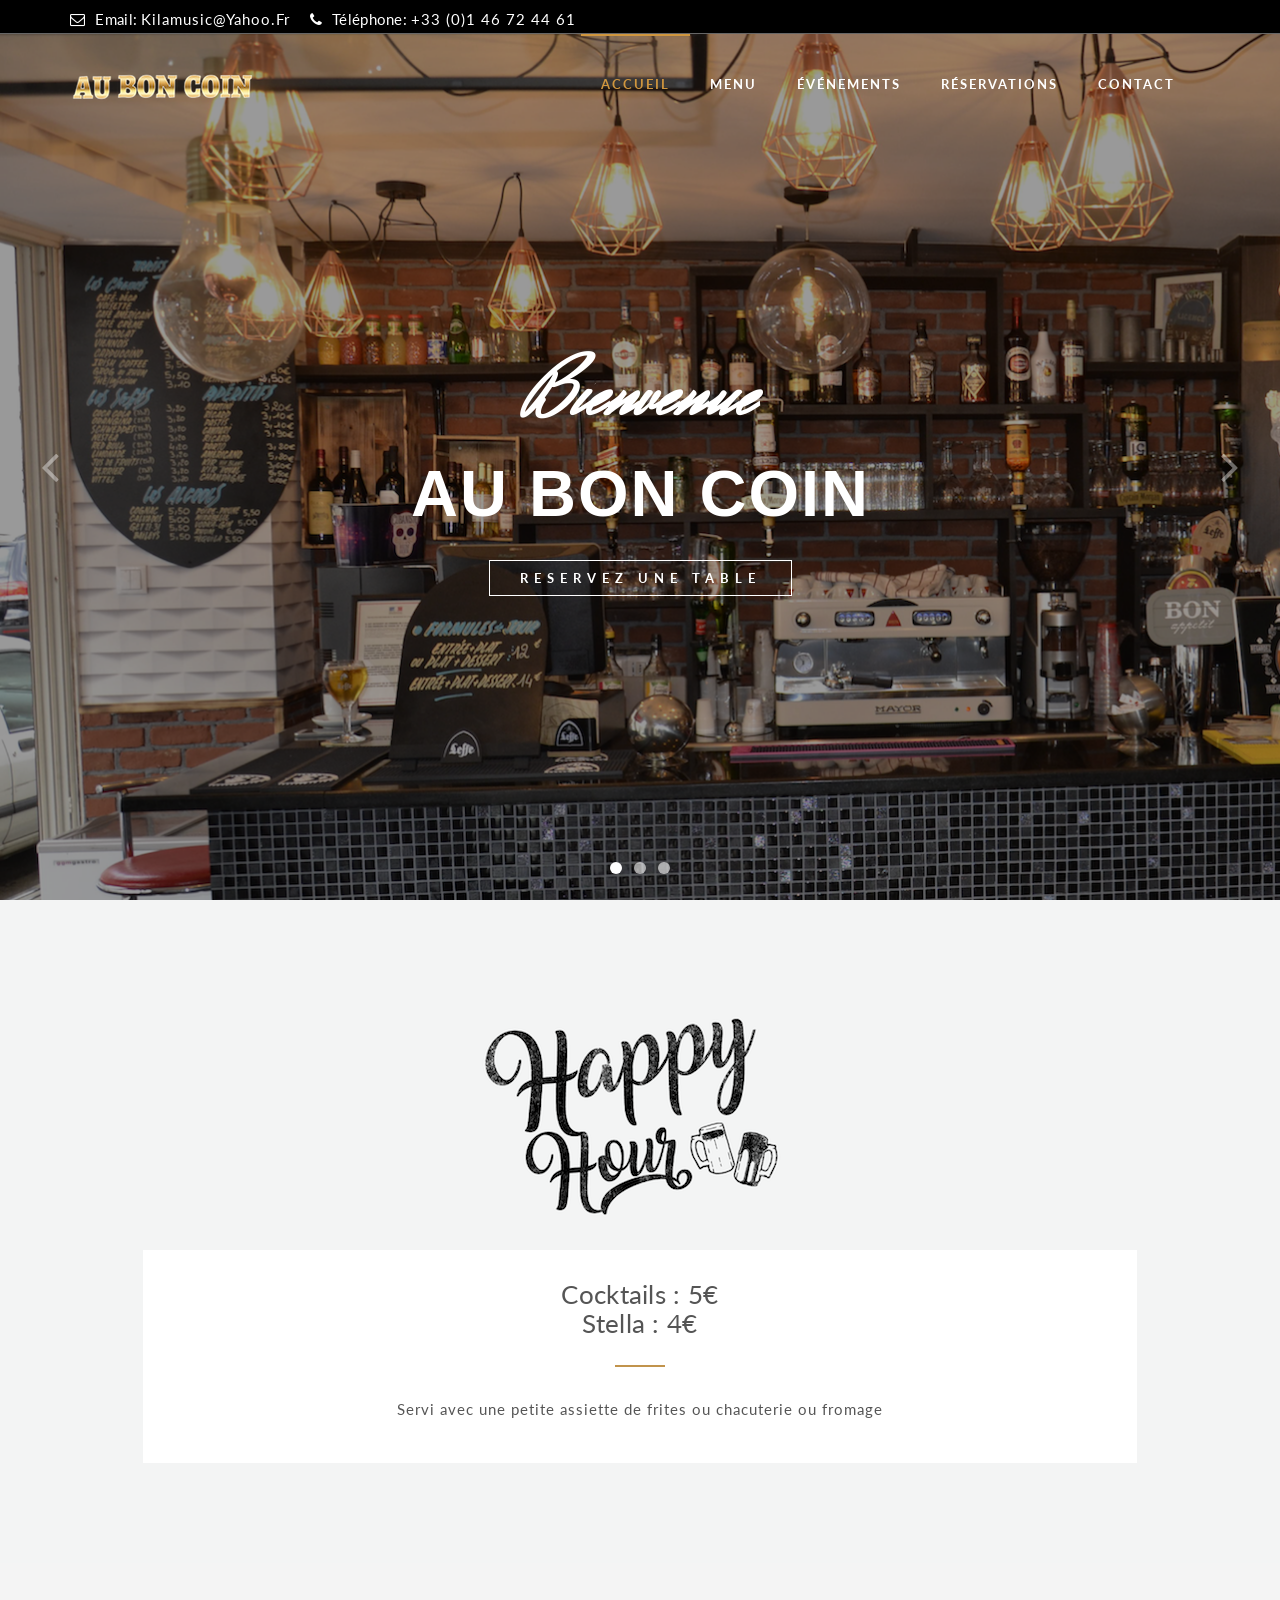
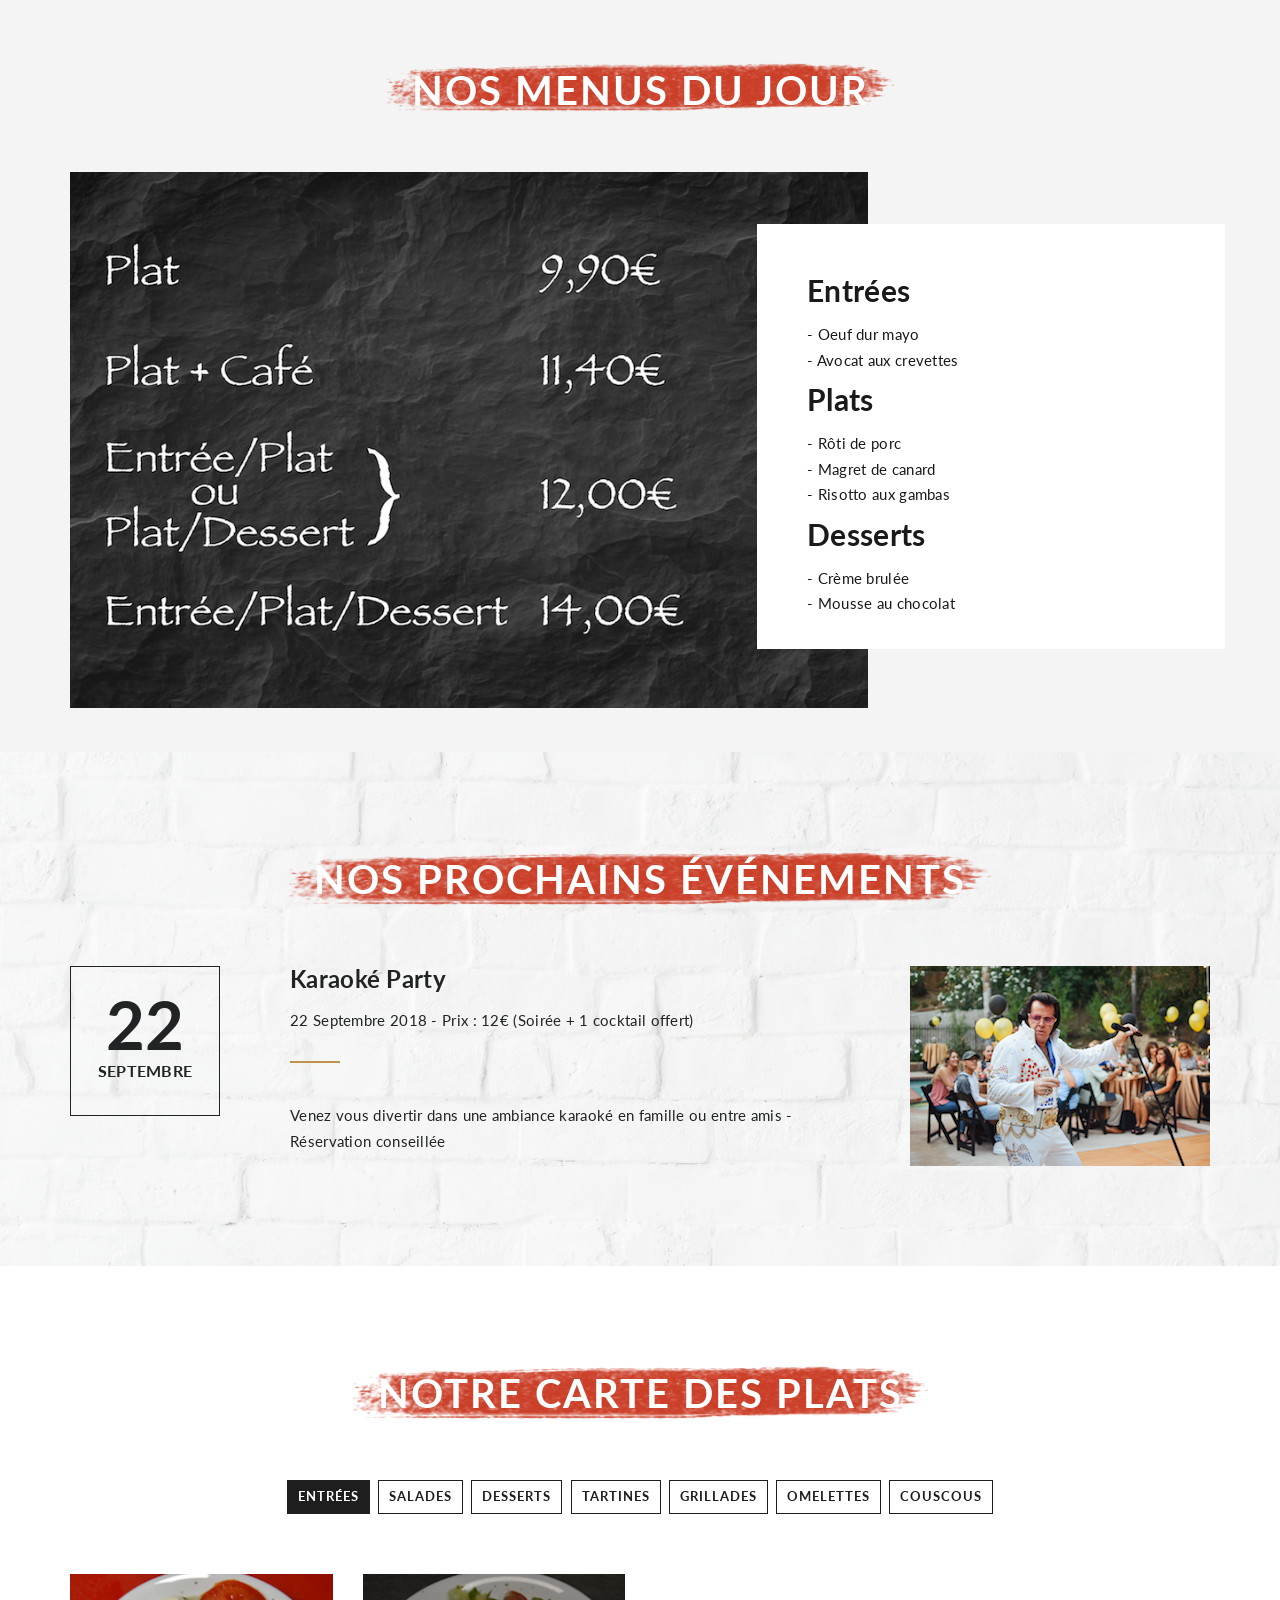
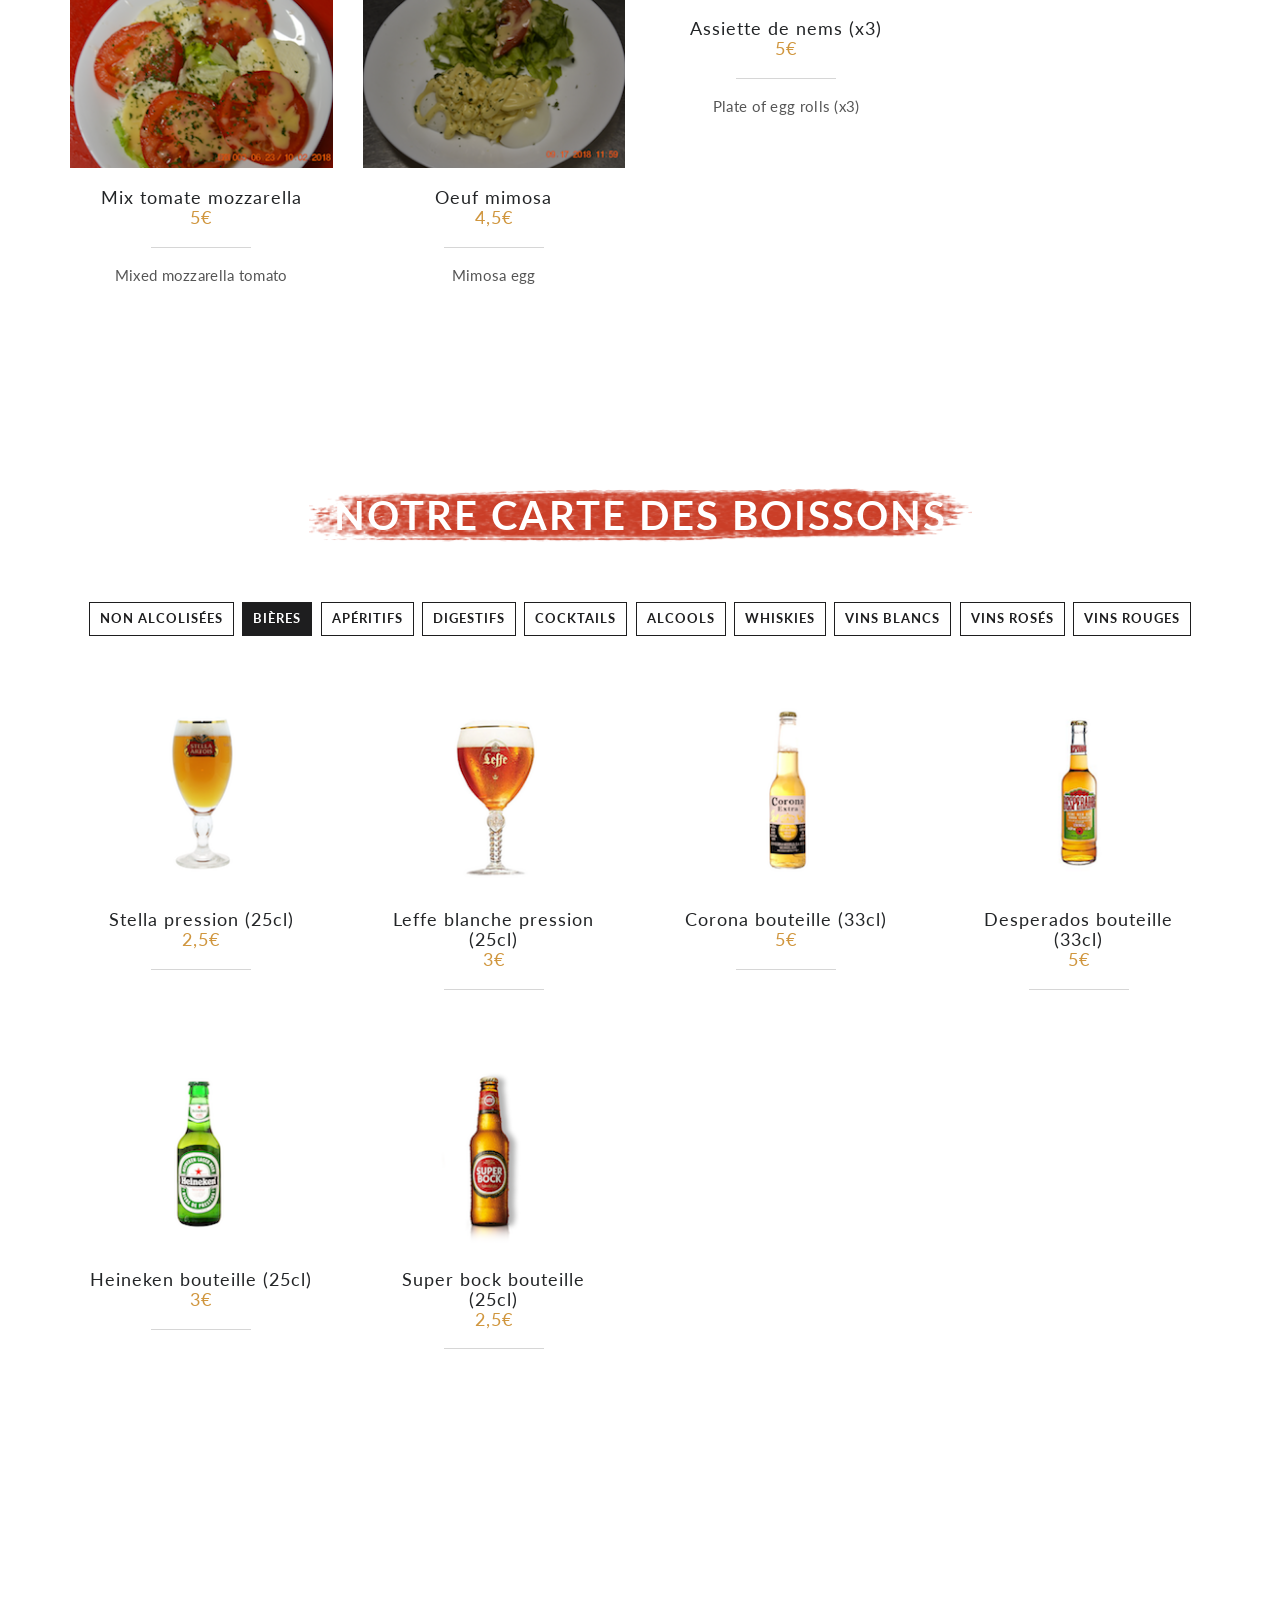
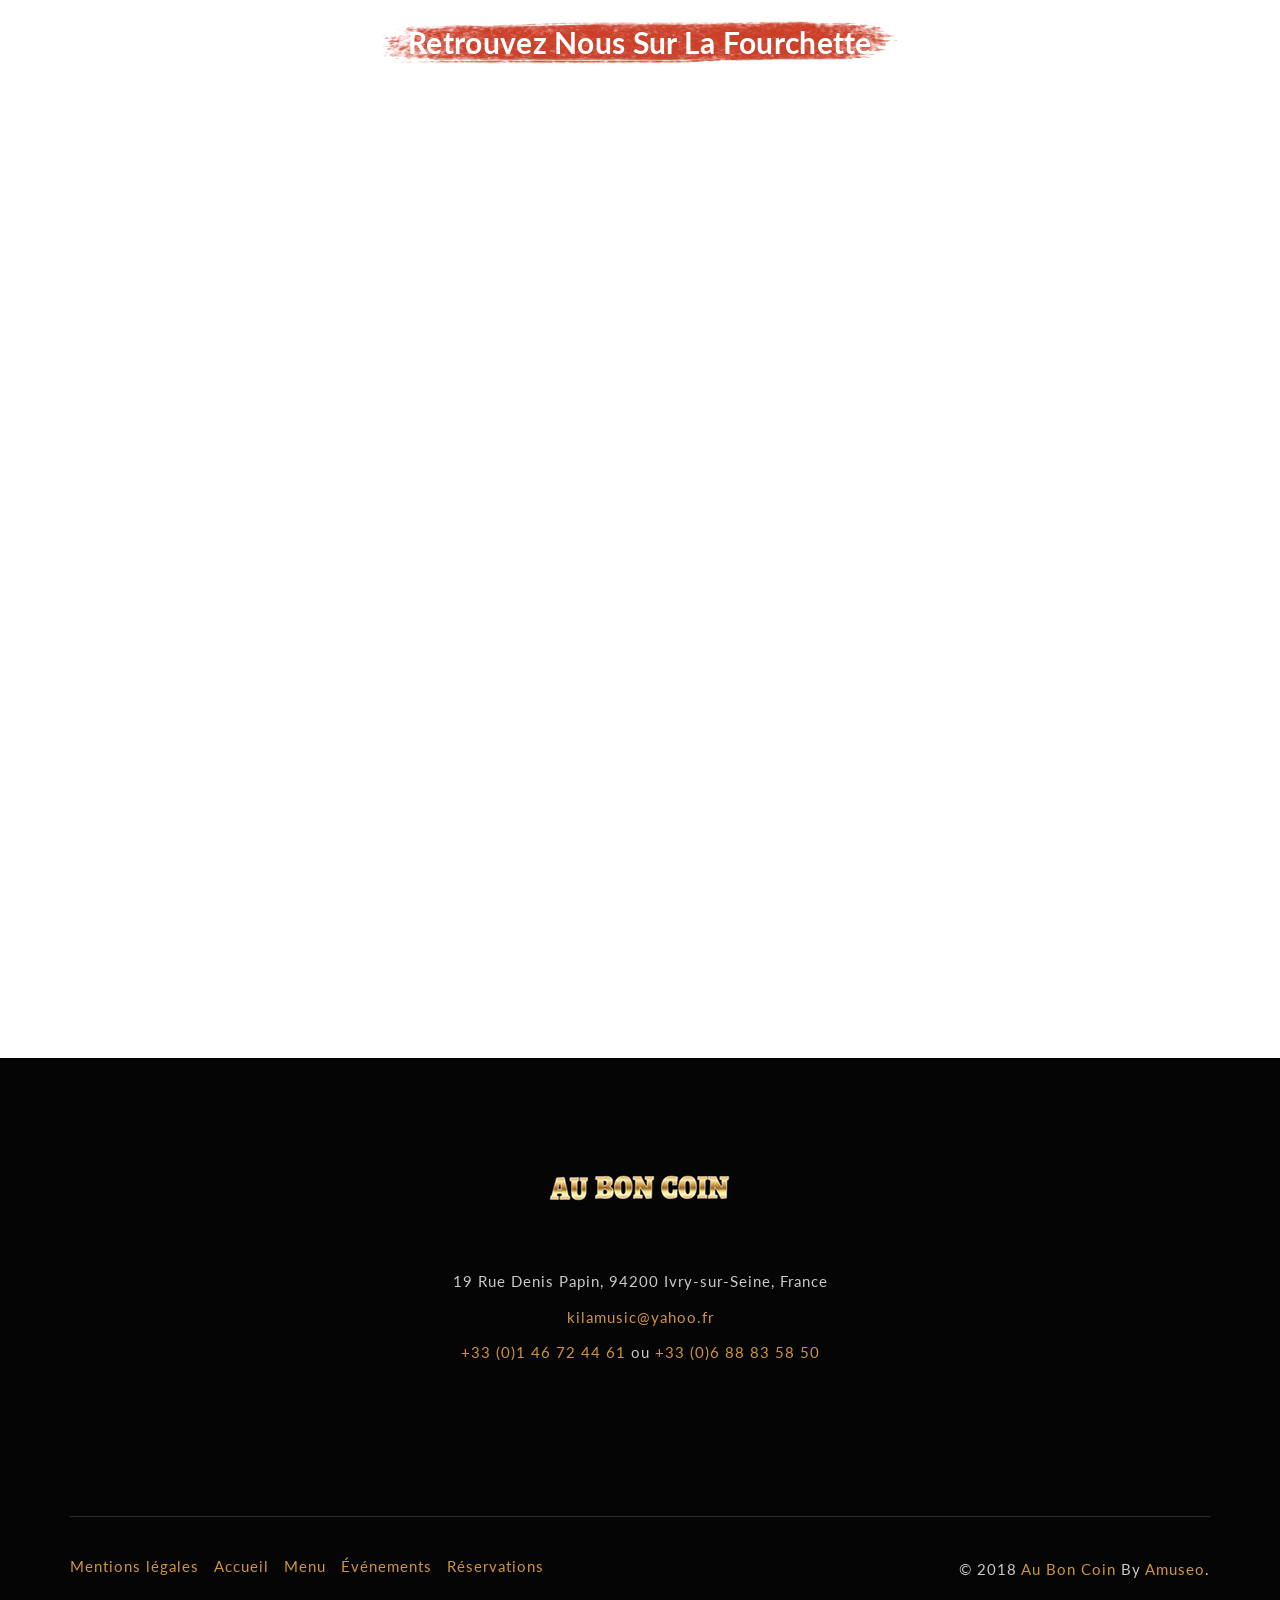
==== commit 09b34711: "fautes" ====
--- a/Site/owl-restaurant/index.html
+++ b/Site/owl-restaurant/index.html
@@ -382,7 +382,7 @@
                     </div>
                     <div class="food-menu-details">
                         <h4>Glace x3 boules + chantilly<span class="menu-price"><br>4,5€</span></h4>
-                        <p class="menu-speacification"><span>Ice balls x3 + whipped cream</span></p>
+                        <p class="menu-speacification"><span>Ice cream scoops x3 + whipped cream</span></p>
                     </div>
                 </div>
 
@@ -1093,7 +1093,7 @@
                         <a  class="menu-popup" data-effect="mfp-zoom-out"><img src="img/menu/mojito.png" alt=""></a>
                     </div>
                     <div class="food-menu-details">
-                        <h4>Morjito<span class="menu-price"><br>6€</span></h4>
+                        <h4>Mojito<span class="menu-price"><br>6€</span></h4>
                         <p class="menu-speacification"><span>rhum - menthe fraiche - citron vert - sucre de canne</span></p>
 
                     </div>
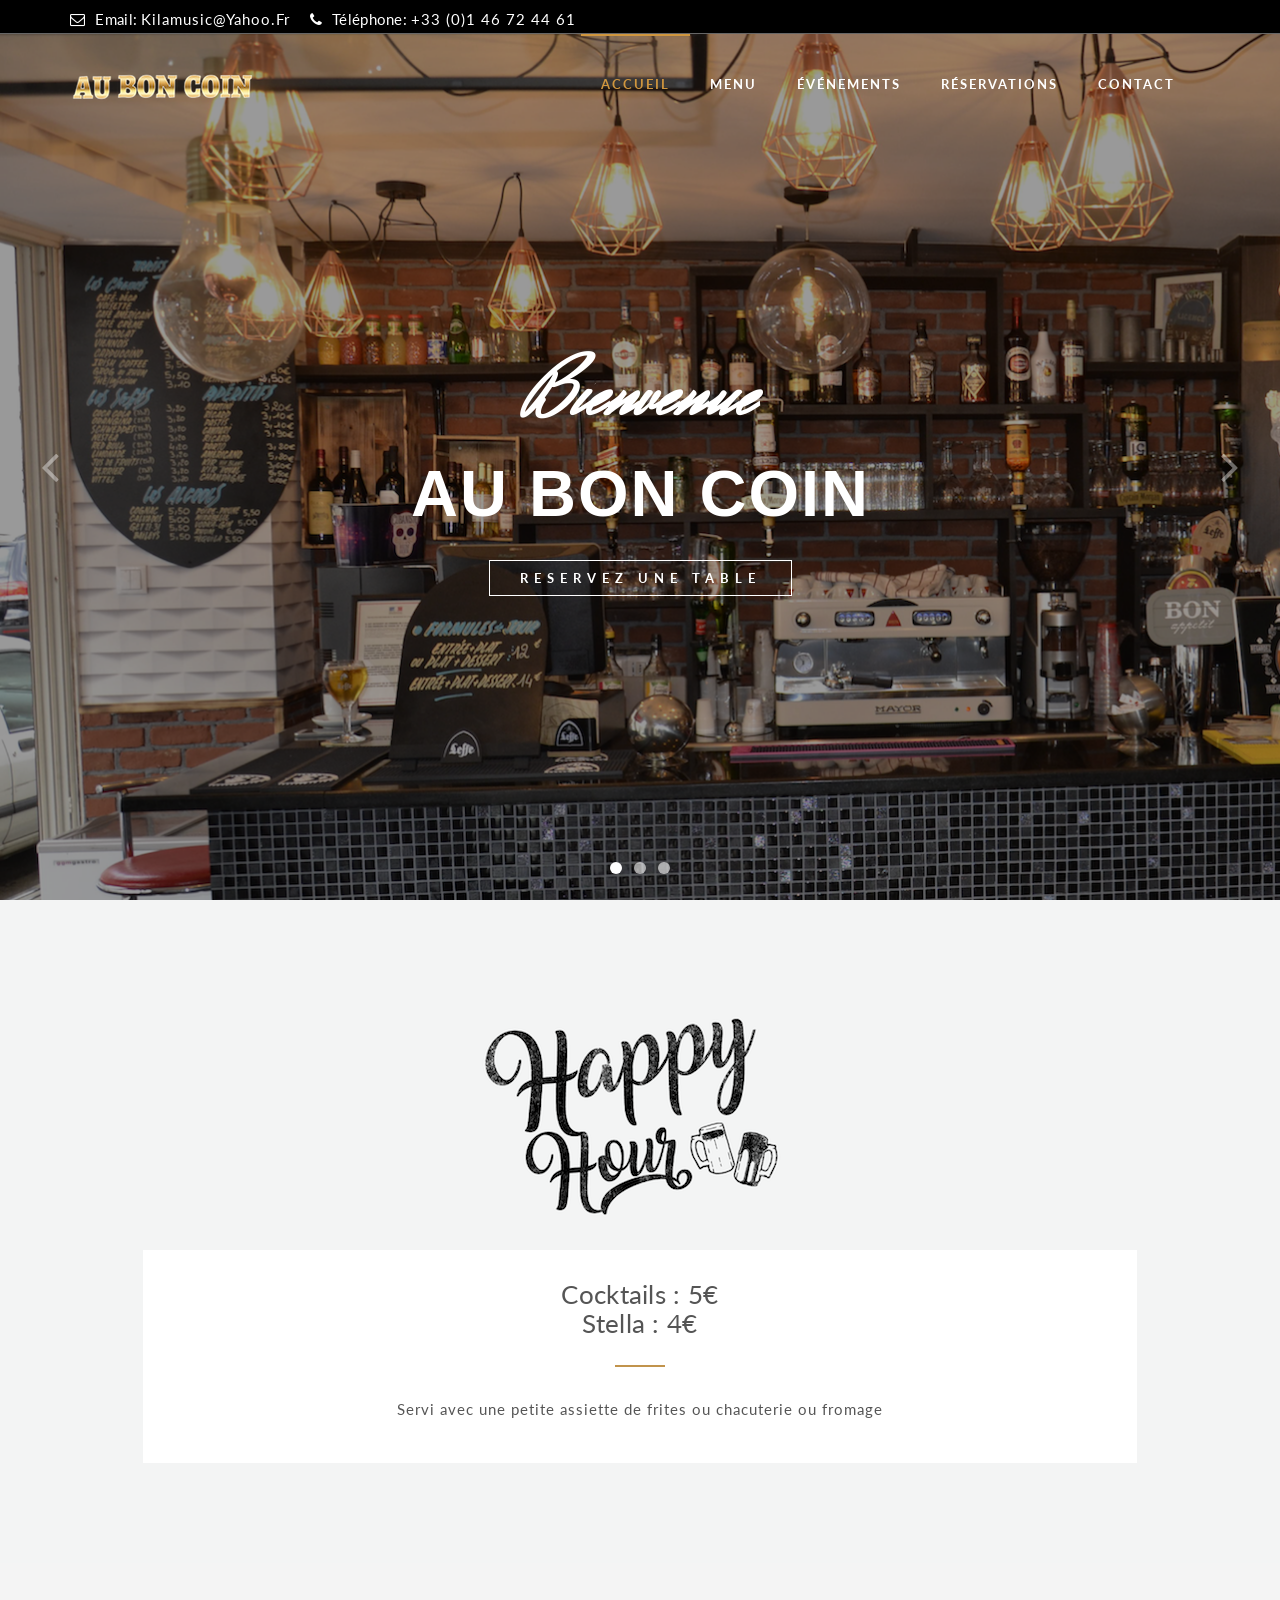
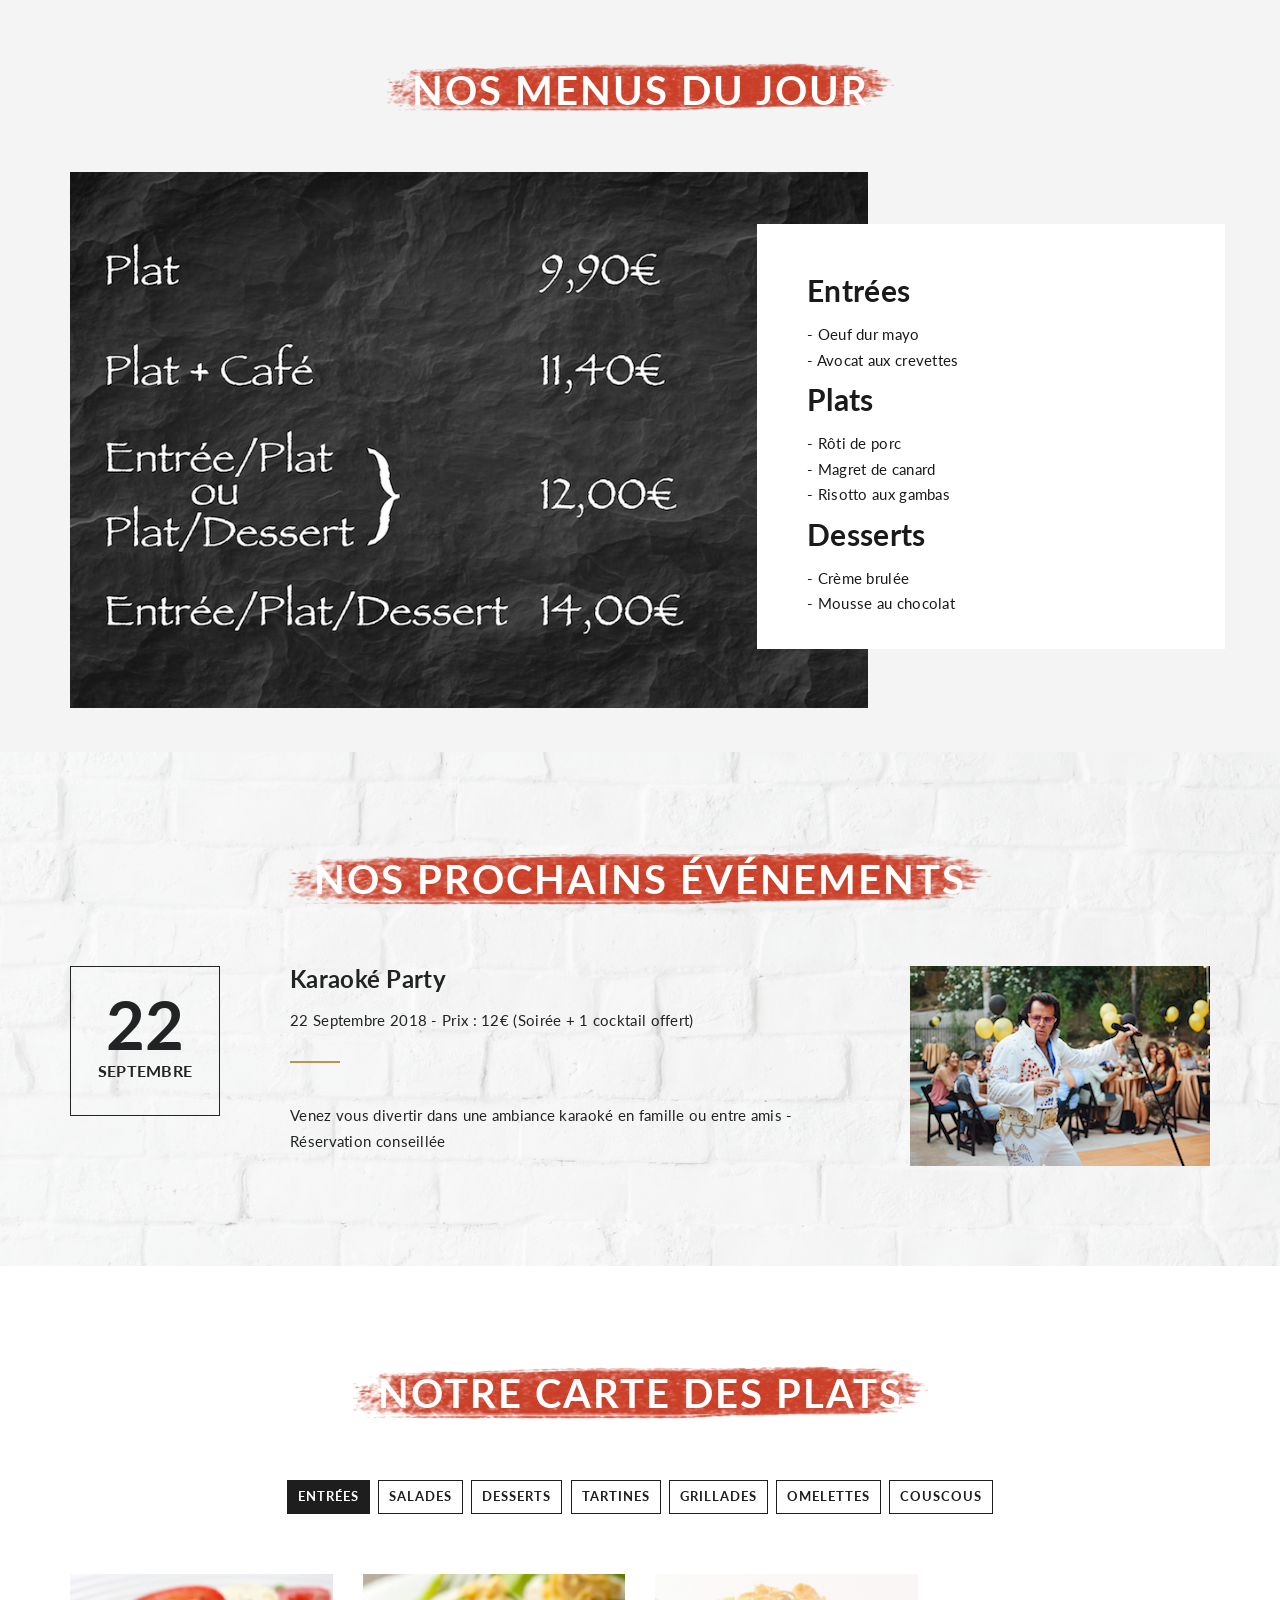
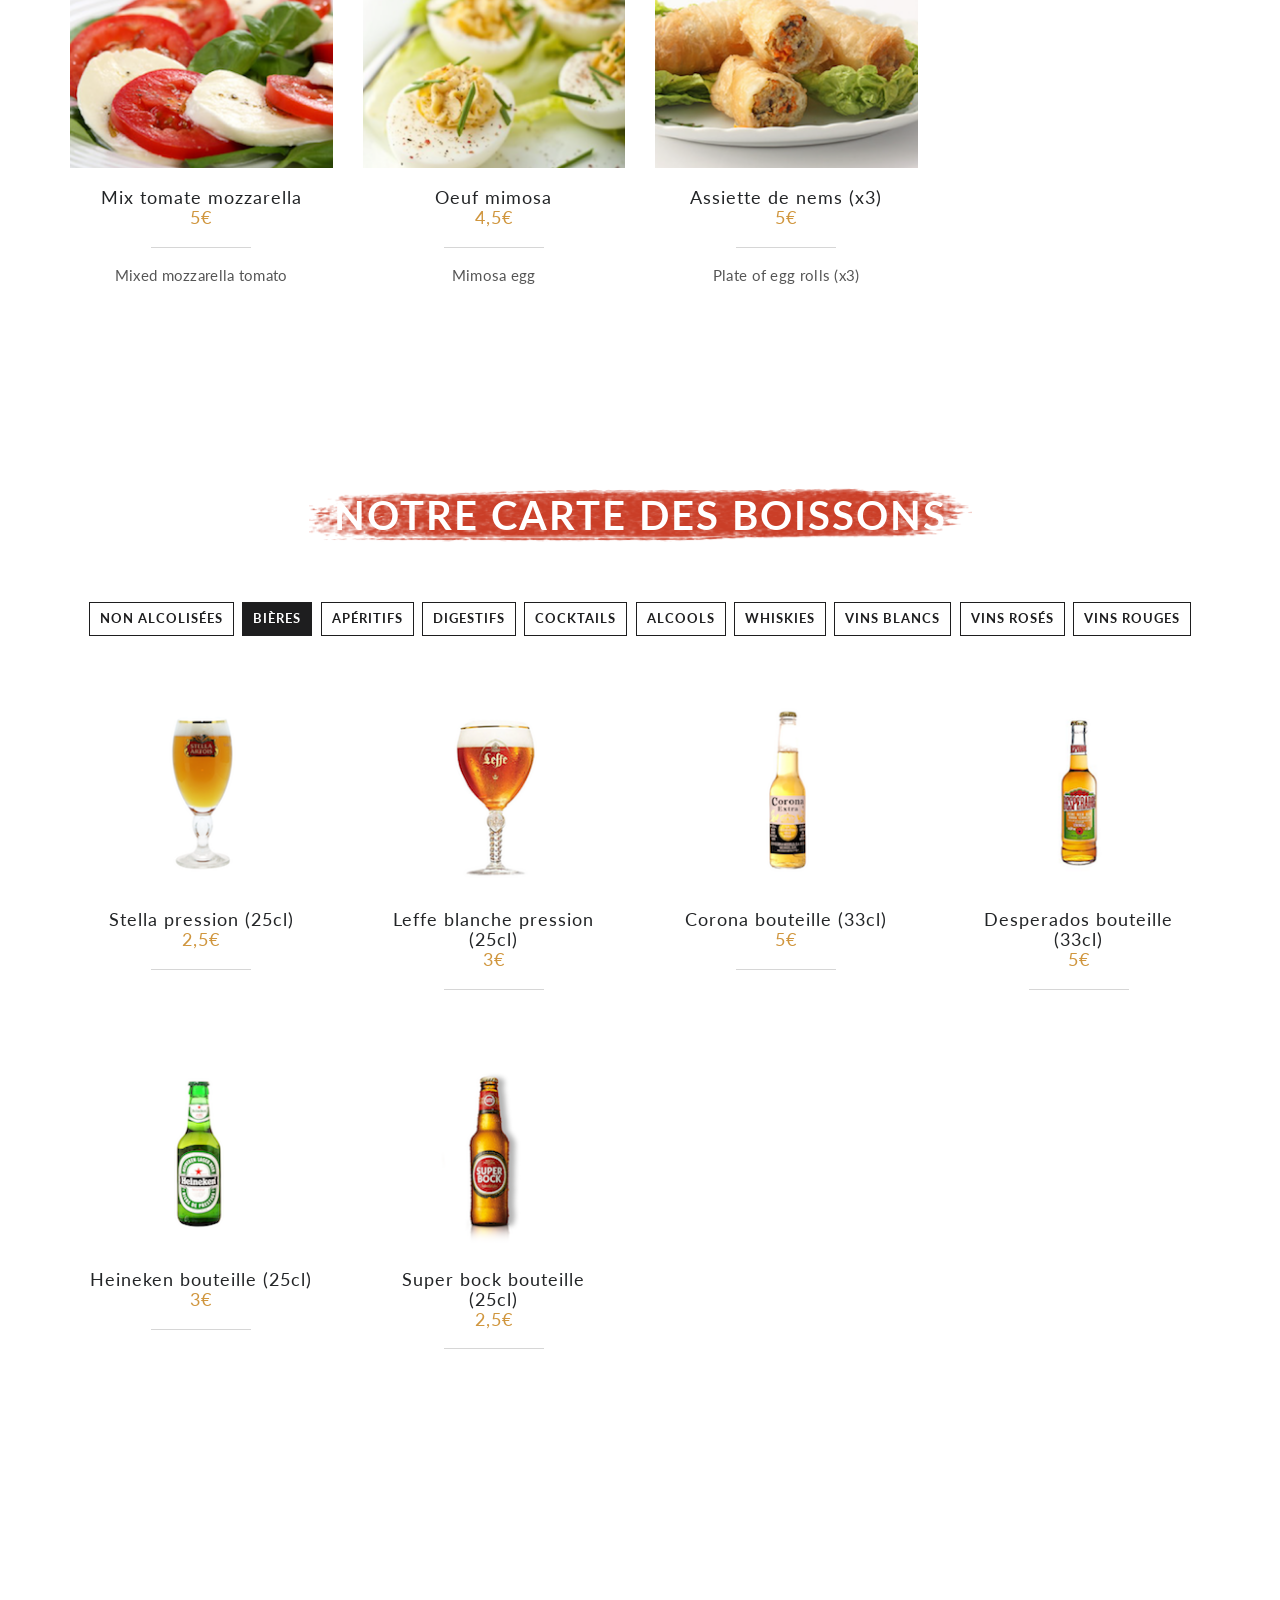
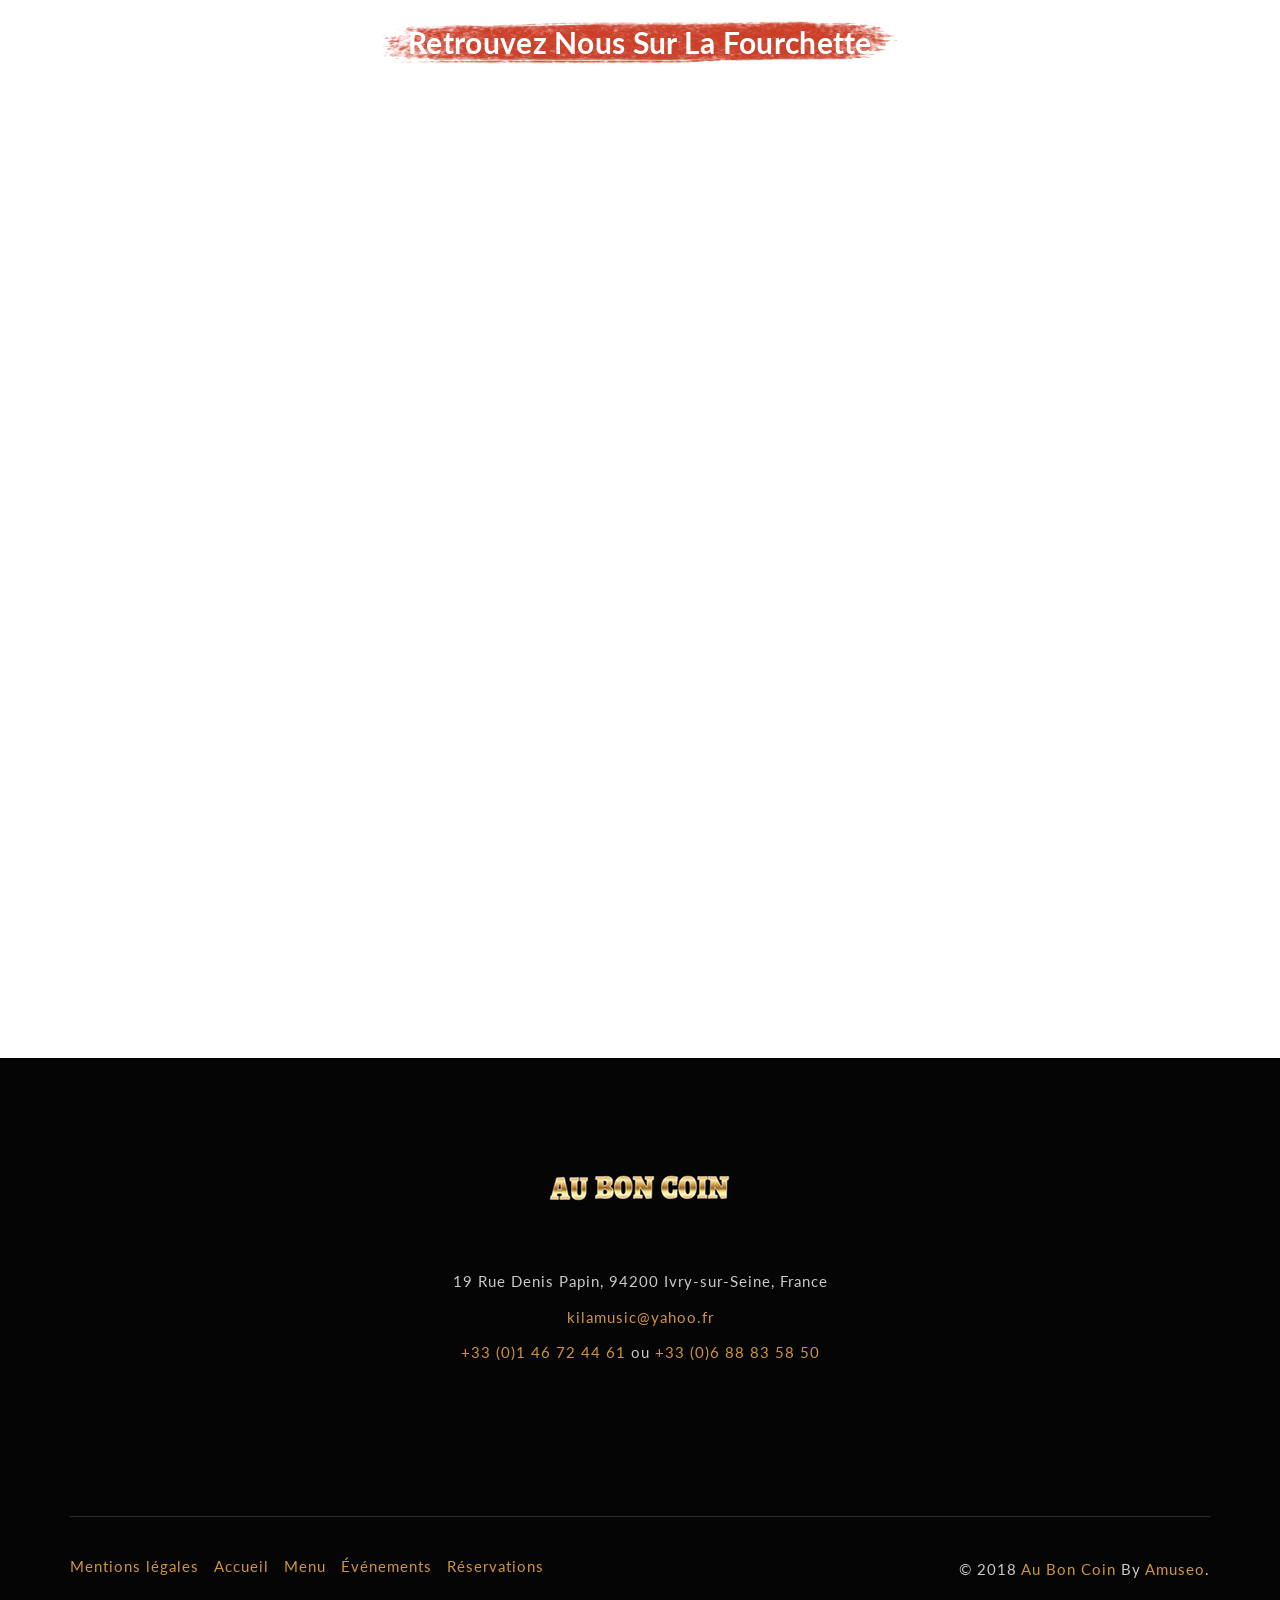
==== commit 036246fe: "plats" ====
--- a/Site/owl-restaurant/index.html
+++ b/Site/owl-restaurant/index.html
@@ -294,7 +294,7 @@
                 </div>
                 <div class="mix col-md-3 col-lg-3 col-sm-6 col-xs-12 single-menu entree">
                     <div class="food-menu-img">
-                        <a href="img/menu/menu_2.jpg" class="menu-popup" data-effect="mfp-zoom-out"><img src="img/menu/menu_2.jpg" alt=""></a>
+                        <a  class="menu-popup" data-effect="mfp-zoom-out"><img src="img/menu/nem.png" alt=""></a>
                     </div>
                     <div class="food-menu-details">
                         <h4>Assiette de nems (x3)<span class="menu-price"><br>5€</span></h4>
@@ -306,7 +306,7 @@
 
                 <div class="mix col-md-3 col-lg-3 col-sm-6 col-xs-12 single-menu salade">
                     <div class="food-menu-img">
-                        <a href="img/menu/menu_4.jpg" class="menu-popup" data-effect="mfp-zoom-out"><img src="img/menu/menu_4.jpg" alt=""></a>
+                        <a  class="menu-popup" data-effect="mfp-zoom-out"><img src="img/menu/parisienne.png" alt=""></a>
                     </div>
                     <div class="food-menu-details">
                         <h4>La Parisienne <span class="menu-price"><br>9€</span></h4>
@@ -315,7 +315,7 @@
                 </div>
                 <div class="mix col-md-3 col-lg-3 col-sm-6 col-xs-12 single-menu salade">
                     <div class="food-menu-img">
-                        <a href="img/menu/menu_4.jpg" class="menu-popup" data-effect="mfp-zoom-out"><img src="img/menu/menu_4.jpg" alt=""></a>
+                        <a  class="menu-popup" data-effect="mfp-zoom-out"><img src="img/menu/norvegienne.png" alt=""></a>
                     </div>
                     <div class="food-menu-details">
                         <h4>La Norvégienne <span class="menu-price"><br>9,5€</span></h4>
@@ -324,7 +324,7 @@
                 </div>
                 <div class="mix col-md-3 col-lg-3 col-sm-6 col-xs-12 single-menu salade">
                     <div class="food-menu-img">
-                        <a href="img/menu/menu_4.jpg" class="menu-popup" data-effect="mfp-zoom-out"><img src="img/menu/menu_4.jpg" alt=""></a>
+                        <a  class="menu-popup" data-effect="mfp-zoom-out"><img src="img/menu/chef.png" alt=""></a>
                     </div>
                     <div class="food-menu-details">
                         <h4>La Chef <span class="menu-price"><br>10€</span></h4>
@@ -337,7 +337,7 @@
 
                 <div class="mix col-md-3 col-lg-3 col-sm-6 col-xs-12 single-menu dessert">
                     <div class="food-menu-img">
-                        <a href="img/menu/menu_4.jpg" class="menu-popup" data-effect="mfp-zoom-out"><img src="img/menu/menu_4.jpg" alt=""></a>
+                        <a  class="menu-popup" data-effect="mfp-zoom-out"><img src="img/menu/mousse.png" alt=""></a>
                     </div>
                     <div class="food-menu-details">
                         <h4>Mousse aux chocolat <span class="menu-price"><br>4€</span></h4>
@@ -348,7 +348,7 @@
                 </div>
                 <div class="mix col-md-3 col-lg-3 col-sm-6 col-xs-12 single-menu dessert">
                     <div class="food-menu-img">
-                        <a href="img/menu/menu_4.jpg" class="menu-popup" data-effect="mfp-zoom-out"><img src="img/menu/menu_4.jpg" alt=""></a>
+                        <a  class="menu-popup" data-effect="mfp-zoom-out"><img src="img/menu/tarte.png" alt=""></a>
                     </div>
                     <div class="food-menu-details">
                         <h4>Tarte de saison <span class="menu-price"><br>5€</span></h4>
@@ -360,25 +360,29 @@
                 </div>
                 <div class="mix col-md-3 col-lg-3 col-sm-6 col-xs-12 single-menu dessert">
                     <div class="food-menu-img">
-                        <a href="img/menu/menu_4.jpg" class="menu-popup" data-effect="mfp-zoom-out"><img src="img/menu/menu_4.jpg" alt=""></a>
+                        <a  class="menu-popup" data-effect="mfp-zoom-out"><img src="img/menu/fruit.png" alt=""></a>
                     </div>
                     <div class="food-menu-details">
                         <h4>Salade de fruits <span class="menu-price"><br>4€</span></h4>
                         <p class="menu-speacification"><span>Fruits salad</span></p>
+                        <p class="menu-speacification"><span><br></span></p>
+                        <p class="menu-speacification"><span><br></span></p>
                     </div>
                 </div>
                 <div class="mix col-md-3 col-lg-3 col-sm-6 col-xs-12 single-menu dessert">
                     <div class="food-menu-img">
-                        <a href="img/menu/menu_4.jpg" class="menu-popup" data-effect="mfp-zoom-out"><img src="img/menu/menu_4.jpg" alt=""></a>
+                        <a  class="menu-popup" data-effect="mfp-zoom-out"><img src="img/menu/moelleux1.png" alt=""></a>
                     </div>
                     <div class="food-menu-details">
                         <h4>Moelleux au chocolat<span class="menu-price"><br>5€</span></h4>
                         <p class="menu-speacification"><span>Chocolate cake</span></p>
+                        <p class="menu-speacification"><span><br></span></p>
+                        <p class="menu-speacification"><span><br></span></p>
                     </div>
                 </div>
                 <div class="mix col-md-3 col-lg-3 col-sm-6 col-xs-12 single-menu dessert">
                     <div class="food-menu-img">
-                        <a href="img/menu/menu_4.jpg" class="menu-popup" data-effect="mfp-zoom-out"><img src="img/menu/menu_4.jpg" alt=""></a>
+                        <a  class="menu-popup" data-effect="mfp-zoom-out"><img src="img/menu/glace.png" alt=""></a>
                     </div>
                     <div class="food-menu-details">
                         <h4>Glace x3 boules + chantilly<span class="menu-price"><br>4,5€</span></h4>
@@ -391,7 +395,7 @@
 
                 <div class="mix col-md-3 col-lg-3 col-sm-6 col-xs-12 single-menu tartine">
                     <div class="food-menu-img">
-                        <a href="img/menu/menu_4.jpg" class="menu-popup" data-effect="mfp-zoom-out"><img src="img/menu/menu_4.jpg" alt=""></a>
+                        <a  class="menu-popup" data-effect="mfp-zoom-out"><img src="img/menu/croque.png" alt=""></a>
                     </div>
                     <div class="food-menu-details">
                         <h4>Croque-monsieur<span class="menu-price"><br>8€</span></h4>
@@ -400,7 +404,7 @@
                 </div>
                 <div class="mix col-md-3 col-lg-3 col-sm-6 col-xs-12 single-menu tartine">
                     <div class="food-menu-img">
-                        <a href="img/menu/menu_4.jpg" class="menu-popup" data-effect="mfp-zoom-out"><img src="img/menu/menu_4.jpg" alt=""></a>
+                        <a  class="menu-popup" data-effect="mfp-zoom-out"><img src="img/menu/madame.png" alt=""></a>
                     </div>
                     <div class="food-menu-details">
                         <h4>Croque-madame<span class="menu-price"><br>8,5€</span></h4>
@@ -414,7 +418,7 @@
 
                 <div class="mix col-md-3 col-lg-3 col-sm-6 col-xs-12 single-menu grill">
                     <div class="food-menu-img">
-                        <a href="img/menu/menu_4.jpg" class="menu-popup" data-effect="mfp-zoom-out"><img src="img/menu/menu_4.jpg" alt=""></a>
+                        <a  class="menu-popup" data-effect="mfp-zoom-out"><img src="img/menu/bavette.png" alt=""></a>
                     </div>
                     <div class="food-menu-details">
                         <h4>Bavette grillée<span class="menu-price"><br>11€</span></h4>
@@ -424,7 +428,7 @@
                 </div>
                 <div class="mix col-md-3 col-lg-3 col-sm-6 col-xs-12 single-menu grill">
                     <div class="food-menu-img">
-                        <a href="img/menu/menu_4.jpg" class="menu-popup" data-effect="mfp-zoom-out"><img src="img/menu/menu_4.jpg" alt=""></a>
+                        <a  class="menu-popup" data-effect="mfp-zoom-out"><img src="img/menu/entrecote.png" alt=""></a>
                     </div>
                     <div class="food-menu-details">
                         <h4>Entrecôte grillée<span class="menu-price"><br>15€</span></h4>
@@ -434,7 +438,7 @@
                 </div>
                 <div class="mix col-md-3 col-lg-3 col-sm-6 col-xs-12 single-menu grill">
                     <div class="food-menu-img">
-                        <a href="img/menu/menu_4.jpg" class="menu-popup" data-effect="mfp-zoom-out"><img src="img/menu/menu_4.jpg" alt=""></a>
+                        <a  class="menu-popup" data-effect="mfp-zoom-out"><img src="img/menu/saumon.png" alt=""></a>
                     </div>
                     <div class="food-menu-details">
                         <h4>Pavé de saumon<span class="menu-price"><br>11€</span></h4>
@@ -447,7 +451,7 @@
 
                 <div class="mix col-md-3 col-lg-3 col-sm-6 col-xs-12 single-menu omelette">
                     <div class="food-menu-img">
-                        <a href="img/menu/menu_4.jpg" class="menu-popup" data-effect="mfp-zoom-out"><img src="img/menu/menu_4.jpg" alt=""></a>
+                        <a  class="menu-popup" data-effect="mfp-zoom-out"><img src="img/menu/mixte.png" alt=""></a>
                     </div>
                     <div class="food-menu-details">
                         <h4>La Mixte<span class="menu-price"><br>8,5€</span></h4>
@@ -456,7 +460,7 @@
                 </div>
                 <div class="mix col-md-3 col-lg-3 col-sm-6 col-xs-12 single-menu omelette">
                     <div class="food-menu-img">
-                        <a href="img/menu/menu_4.jpg" class="menu-popup" data-effect="mfp-zoom-out"><img src="img/menu/menu_4.jpg" alt=""></a>
+                        <a  class="menu-popup" data-effect="mfp-zoom-out"><img src="img/menu/complete.png" alt=""></a>
                     </div>
                     <div class="food-menu-details">
                         <h4>La Complète<span class="menu-price"><br>9€</span></h4>
@@ -468,7 +472,7 @@
 
                 <div class="mix col-md-3 col-lg-3 col-sm-6 col-xs-12 single-menu couscous">
                     <div class="food-menu-img">
-                        <a href="img/menu/menu_4.jpg" class="menu-popup" data-effect="mfp-zoom-out"><img src="img/menu/menu_4.jpg" alt=""></a>
+                        <a  class="menu-popup" data-effect="mfp-zoom-out"><img src="img/menu/brochette.png" alt=""></a>
                     </div>
                     <div class="food-menu-details">
                         <h4>Brochettes de boeuf<span class="menu-price"><br>12€</span></h4>
@@ -479,7 +483,7 @@
                 </div>
                 <div class="mix col-md-3 col-lg-3 col-sm-6 col-xs-12 single-menu couscous">
                     <div class="food-menu-img">
-                        <a href="img/menu/menu_4.jpg" class="menu-popup" data-effect="mfp-zoom-out"><img src="img/menu/menu_4.jpg" alt=""></a>
+                        <a  class="menu-popup" data-effect="mfp-zoom-out"><img src="img/menu/merguez.png" alt=""></a>
                     </div>
                     <div class="food-menu-details">
                         <h4>Merguez<span class="menu-price"><br>11€</span></h4>
@@ -490,7 +494,7 @@
                 </div>
                 <div class="mix col-md-3 col-lg-3 col-sm-6 col-xs-12 single-menu couscous">
                     <div class="food-menu-img">
-                        <a href="img/menu/menu_4.jpg" class="menu-popup" data-effect="mfp-zoom-out"><img src="img/menu/menu_4.jpg" alt=""></a>
+                        <a  class="menu-popup" data-effect="mfp-zoom-out"><img src="img/menu/poulet.png" alt=""></a>
                     </div>
                     <div class="food-menu-details">
                         <h4>Poulet<span class="menu-price"><br>13€</span></h4>
@@ -501,7 +505,7 @@
                 </div>
                 <div class="mix col-md-3 col-lg-3 col-sm-6 col-xs-12 single-menu couscous">
                     <div class="food-menu-img">
-                        <a href="img/menu/menu_4.jpg" class="menu-popup" data-effect="mfp-zoom-out"><img src="img/menu/menu_4.jpg" alt=""></a>
+                        <a  class="menu-popup" data-effect="mfp-zoom-out"><img src="img/menu/royal.png" alt=""></a>
                     </div>
                     <div class="food-menu-details">
                         <h4>Royal<span class="menu-price"><br>15€</span></h4>
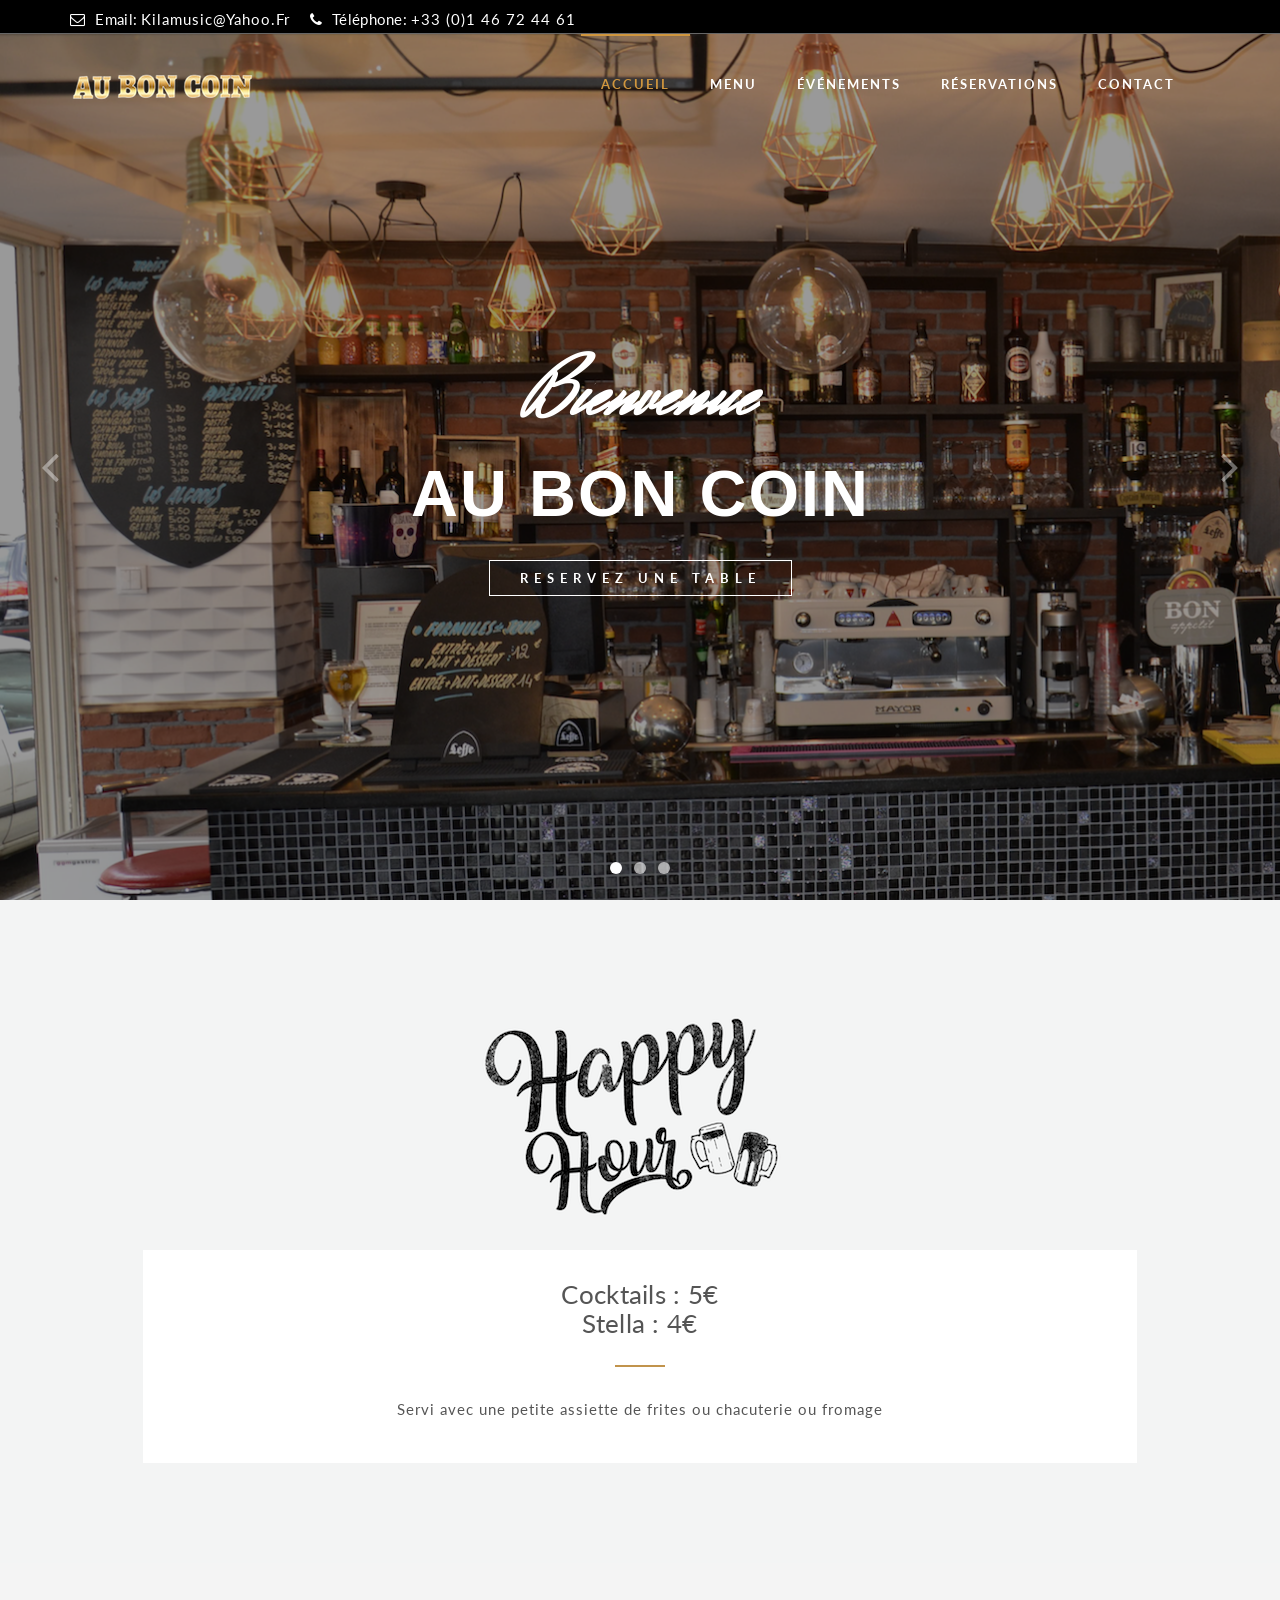
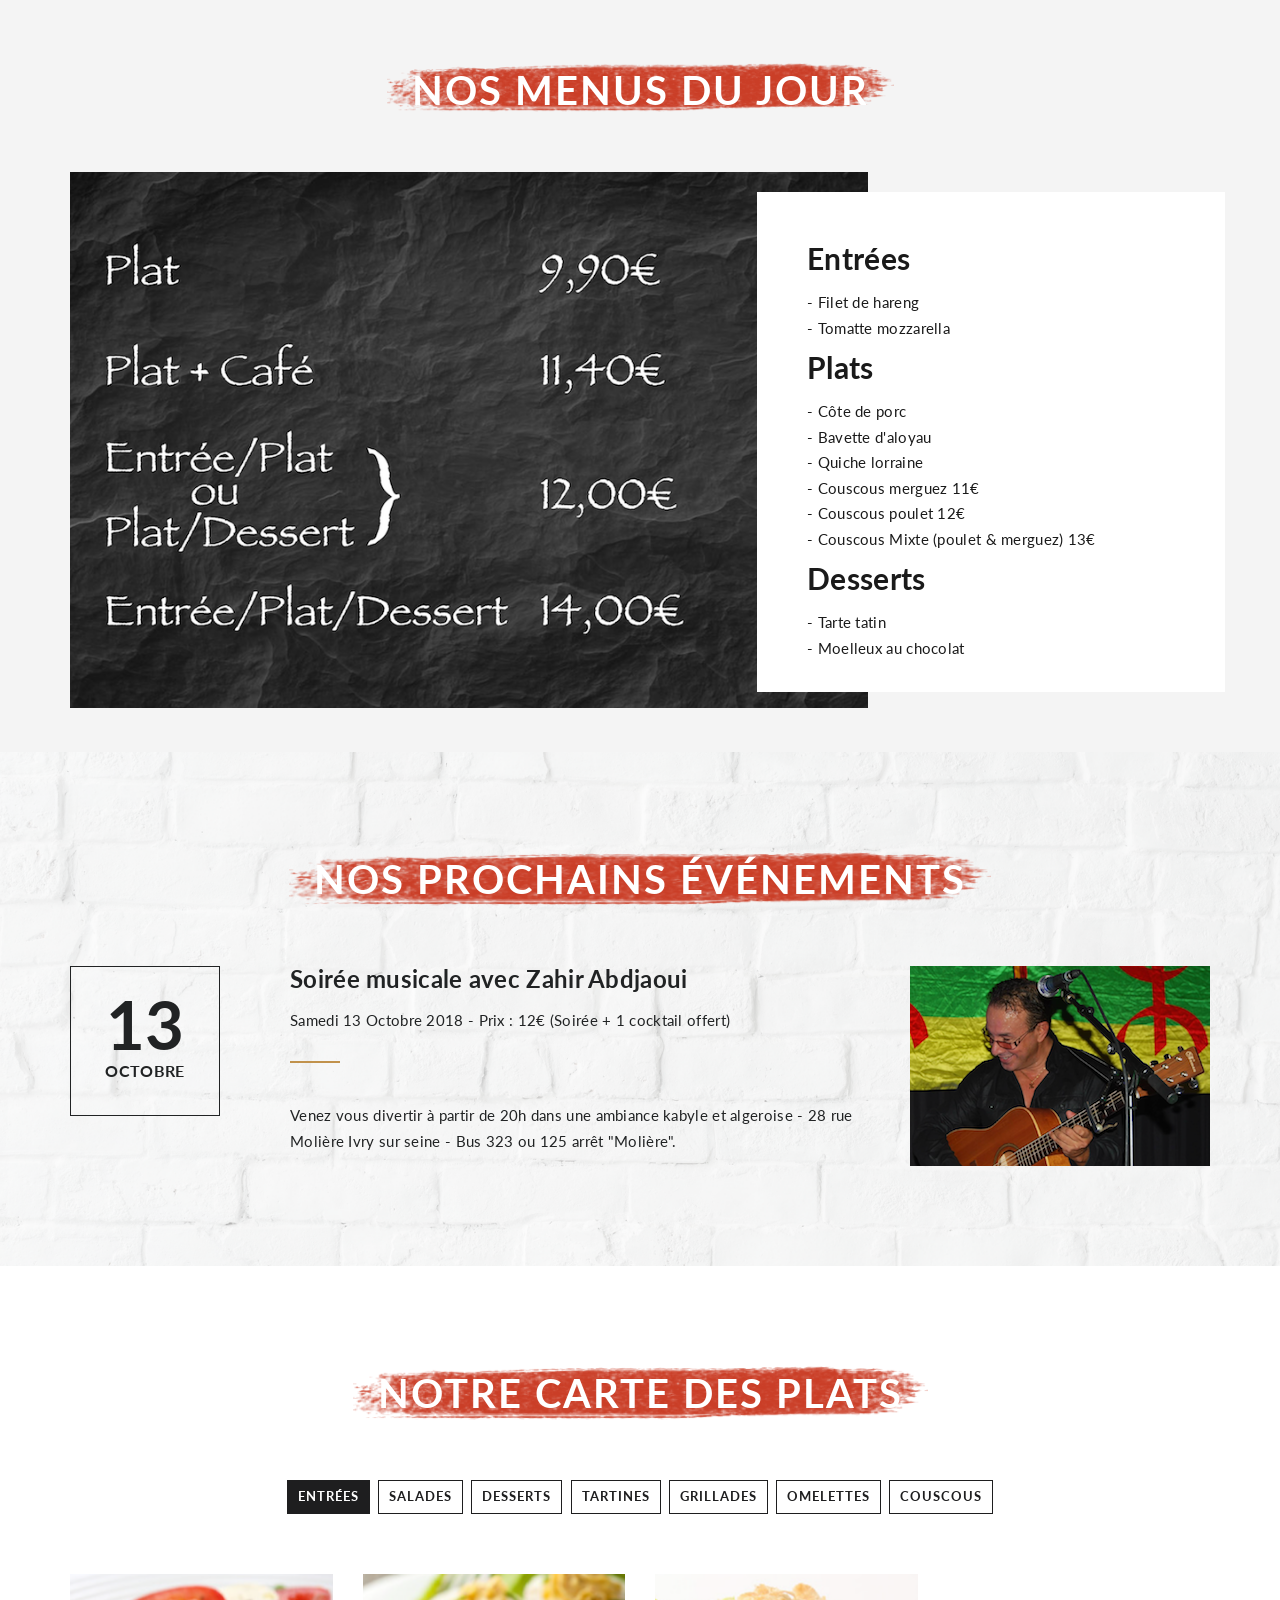
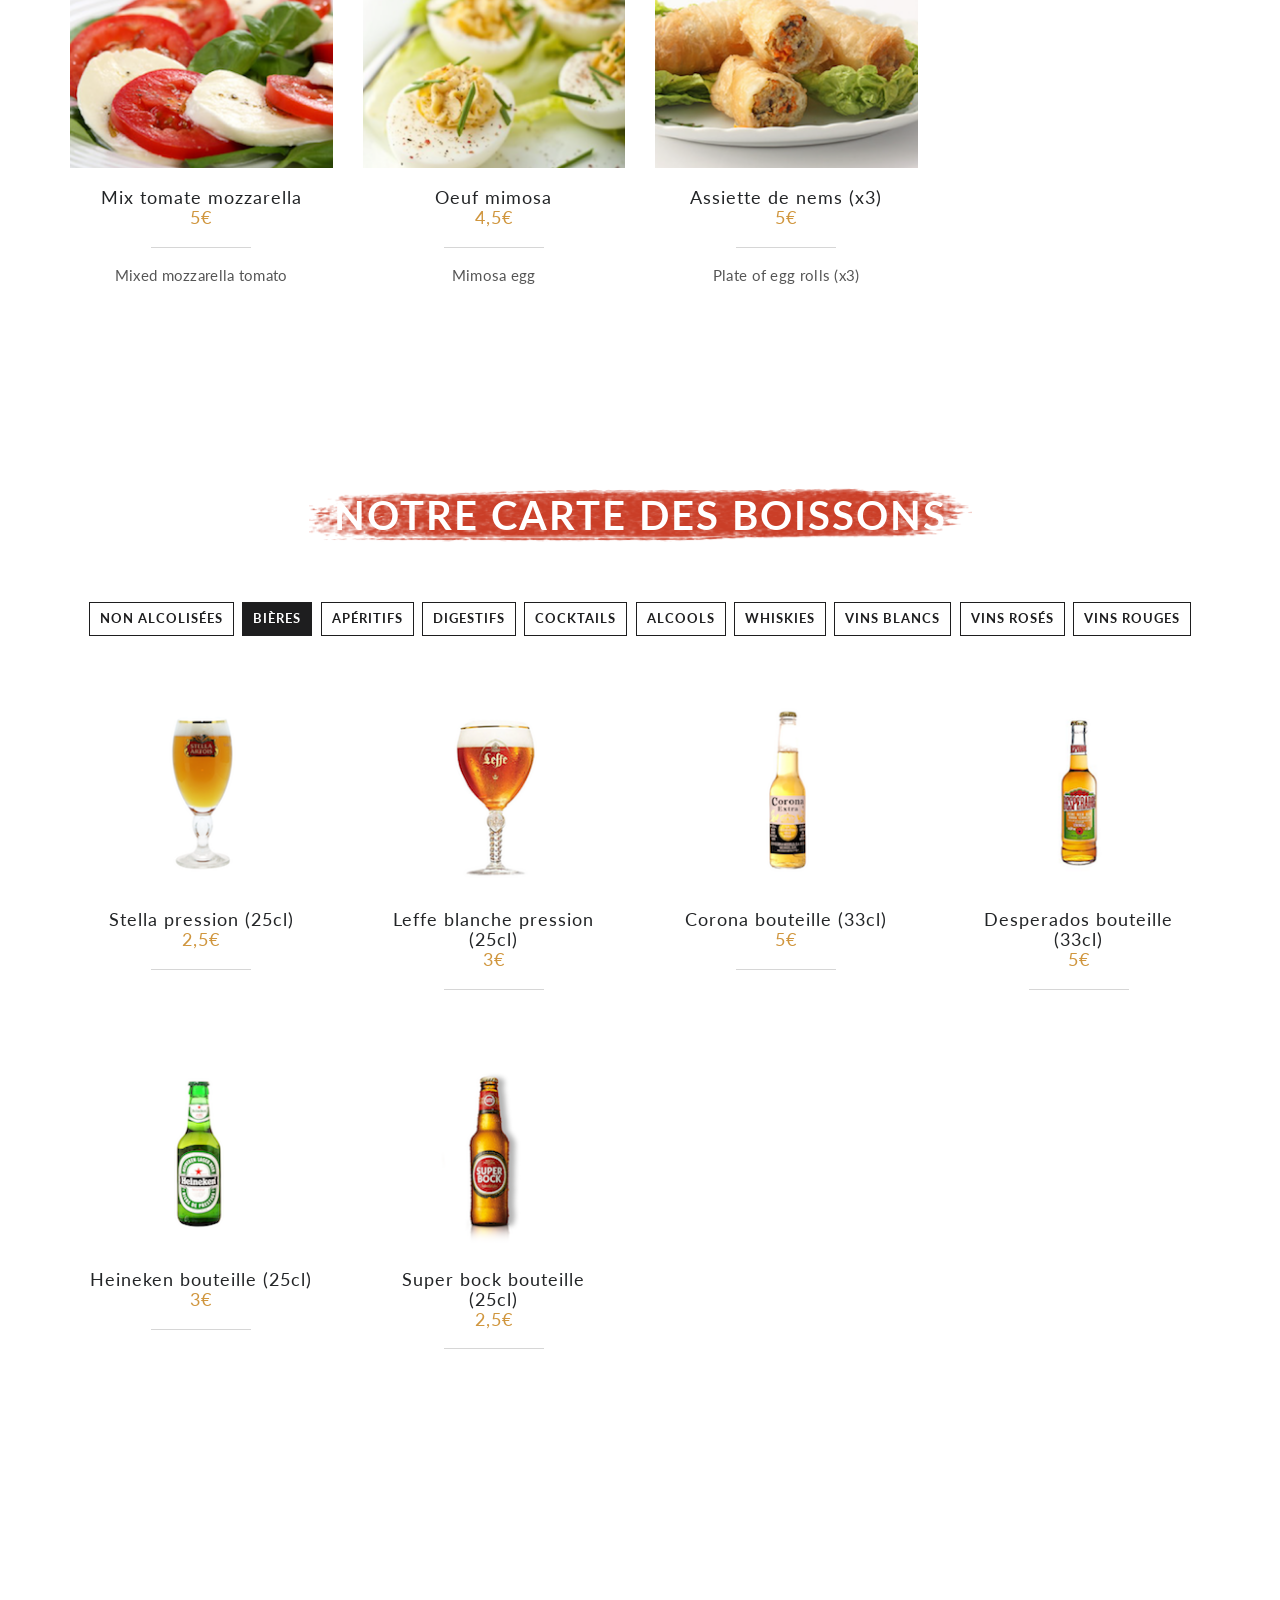
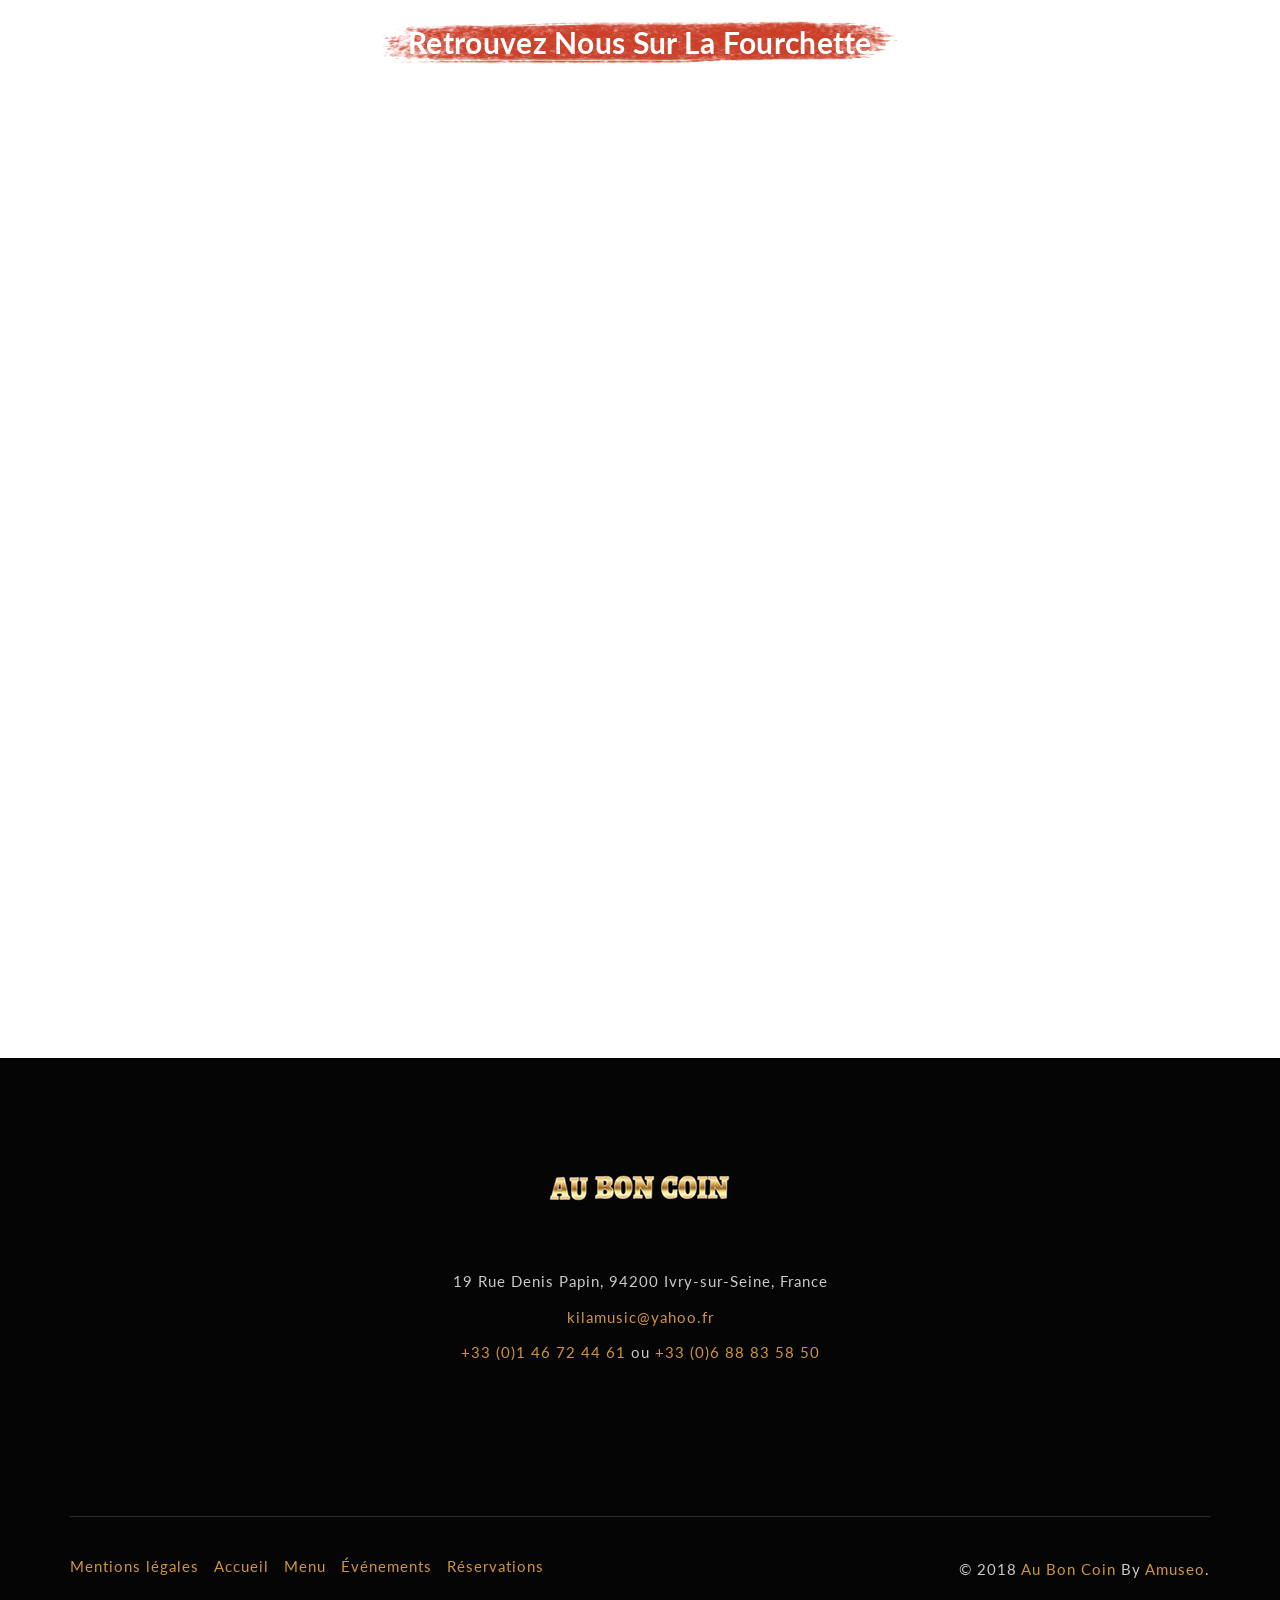
==== commit d8210c46: "menu + event" ====
--- a/Site/owl-restaurant/index.html
+++ b/Site/owl-restaurant/index.html
@@ -174,11 +174,21 @@
                         </div>
                         <div class="promotions-details">
                             <h3>Entrées </h3>
-                            <p>- Oeuf dur mayo </br>- Avocat aux crevettes</p>
+                            <p>- Filet de hareng
+                                </br>- Tomatte mozzarella
+                            </p>
                             <h3>Plats </h3>
-                            <p>- Rôti de porc </br>- Magret de canard </br>- Risotto aux gambas</p>
+                            <p>- Côte de porc
+                                </br>- Bavette d'aloyau
+                                </br>- Quiche lorraine
+                                </br>- Couscous merguez 11€
+                                </br>- Couscous poulet 12€
+                                </br>- Couscous Mixte (poulet & merguez) 13€
+                            </p>
                             <h3>Desserts </h3>
-                            <p>- Crème brulée </br>- Mousse au chocolat</p>
+                            <p>- Tarte tatin
+                                </br>- Moelleux au chocolat
+                            </p>
 
                         </div>
                     </div>
@@ -204,6 +214,21 @@
             <div class="row event-list">
                 <div class="col-md-12 col-lg-12 col-sm-12 col-xs-12">
                     <div class="single-event">
+                        <div class="event-img">
+                            <img src="img/event/event-zahir.png" alt="">
+                        </div>
+                        <div class="event-content">
+                            <div class="event-date">
+                                <p><span>13</span>Octobre</p>
+                            </div>
+                            <div class="event-details">
+                                <h3>Soirée musicale avec Zahir Abdjaoui</h3>
+                                <p class="event-meta">Samedi 13 Octobre 2018 - Prix : 12€ (Soirée + 1 cocktail offert)</p>
+                                <p>Venez vous divertir à partir de 20h dans une ambiance kabyle et algeroise - 28 rue Molière Ivry sur seine - Bus 323 ou 125 arrêt "Molière".</p>
+                            </div>
+                        </div>
+                    </div>
+                    <!--<div class="single-event">
                         <div class="event-img">
                             <img src="img/event/event_karaoke.png" alt="">
                         </div>
@@ -217,23 +242,9 @@
                                 <p>Venez vous divertir dans une ambiance karaoké en famille ou entre amis - Réservation conseillée</p>
                             </div>
                         </div>
-                    </div>
-
-                    <!-- <div class="single-event">
-                        <div class="event-img">
-                            <img src="img/event/event_2.jpg" alt="">
-                        </div>
-                        <div class="event-content">
-                            <div class="event-date">
-                                <p><span>22</span>December</p>
-                            </div>
-                            <div class="event-details">
-                                <h3><a href="single-event.html">Ktherine Ryan to host Event Awards 2017</a></h3>
-                                <p class="event-meta"><a href="#">29 September 2017 </a>- 196 Manhattan, MY, USA</p>
-                                <p>Comedian Katherine Ryan will present this year's Event Awards on 13 October at the iconic Eventim Apollo in Hammersmith, London.</p>
-                            </div>
-                        </div>
-                    </div> -->
+                    </div>-->
+
+
                 </div>
             </div>
         </div>
--- a/Site/owl-restaurant/style.css
+++ b/Site/owl-restaurant/style.css
@@ -2553,9 +2553,9 @@
 .style-three .promotions-details {
     background: #fff none repeat scroll 0 0;
     color: #1a1a1a;
-    height: 425px;
-    margin-top: -188px;
-    max-height: 425px;
+    height: 500px;     /*425px;*/
+    margin-top: -220px;       /*-188px;*/
+    max-height: 500px;
     padding: 50px;
     position: absolute;
     right: 0;
